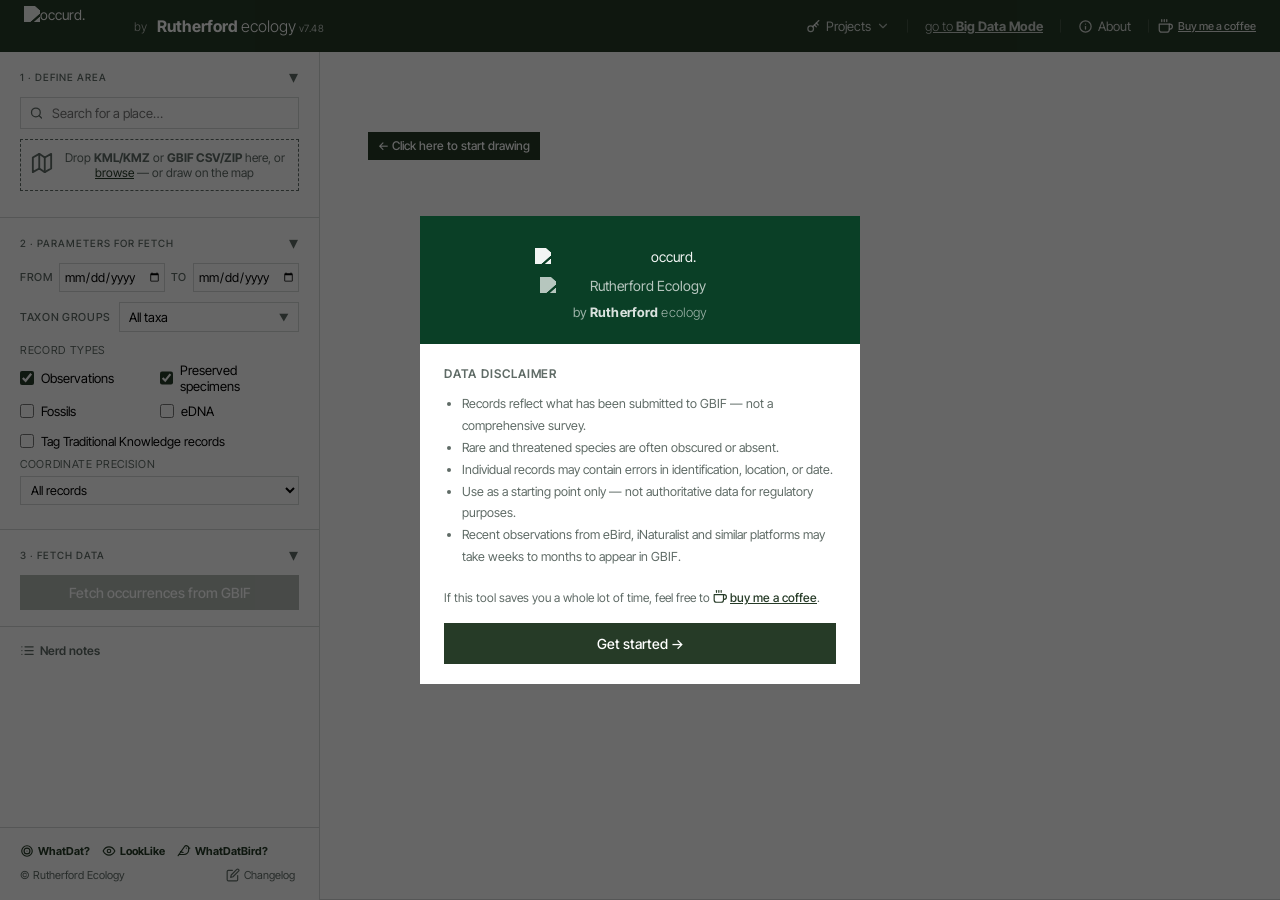
==== index.html @ 2fff3b8d "Promote beta v7.48 to main: Big Data downloads citable by GBIF DOI (v7.48) Co-Authored-By: Claude Op" ====
﻿<!DOCTYPE html>
<html lang="en">
<head>
<meta charset="UTF-8">
<meta name="viewport" content="width=device-width, initial-scale=1.0, maximum-scale=1.0">
<title>occurd. · Rutherford Ecology</title>
<meta name="description" content="Draw a polygon, fetch biodiversity occurrence records from GBIF, filter by taxon group, and export as CSV, GeoJSON or KML. Free, no login required.">
<meta property="og:title" content="occurd. · Rutherford Ecology">
<meta property="og:description" content="Draw a polygon, fetch biodiversity occurrence records from GBIF, filter by taxon group, and export as CSV, GeoJSON or KML. Free, no login required.">
<meta property="og:type" content="website">
<meta property="og:url" content="https://rutherfordecology.github.io/Occurd/">
<meta property="og:image" content="https://rutherfordecology.github.io/Occurd/medialogo.jpg">
<meta name="twitter:card" content="summary_large_image">
<meta name="twitter:title" content="occurd. · Rutherford Ecology">
<meta name="twitter:description" content="Draw a polygon, fetch biodiversity occurrence records from GBIF, filter by taxon group, and export as CSV, GeoJSON or KML. Free, no login required.">
<meta name="twitter:image" content="https://rutherfordecology.github.io/Occurd/medialogo.jpg">
<link rel="icon" href="favicon.svg" type="image/svg+xml">
<link rel="preconnect" href="https://fonts.googleapis.com">
<link rel="preconnect" href="https://fonts.gstatic.com" crossorigin>
<link rel="stylesheet" href="https://fonts.googleapis.com/css2?family=Inter+Tight:wght@300;400;500;600;700&display=swap">
<!-- Google tag (gtag.js) -->
<script async src="https://www.googletagmanager.com/gtag/js?id=G-R44YC1W3XD"></script>
<script>
  window.dataLayer = window.dataLayer || [];
  function gtag(){dataLayer.push(arguments);}
  gtag('js', new Date());
  gtag('config', 'G-R44YC1W3XD');
</script>
<link rel="stylesheet" href="https://unpkg.com/leaflet@1.9.4/dist/leaflet.css">
<link rel="stylesheet" href="https://unpkg.com/leaflet.markercluster@1.5.3/dist/MarkerCluster.css">
<link rel="stylesheet" href="https://unpkg.com/leaflet.markercluster@1.5.3/dist/MarkerCluster.Default.css">
<link rel="stylesheet" href="https://cdnjs.cloudflare.com/ajax/libs/leaflet.draw/1.0.4/leaflet.draw.css">
<link rel="stylesheet" href="style.css?v=7.47">
<script src="icons.js"></script>
<script src="env-weeds.js"></script>
</head>
<body>
<!-- Mobile warning -->
<div class="mobile-banner" id="mobileBanner">
  <h2>Best on a larger screen</h2>
  <p>occurd. uses a polygon drawing tool and interactive map that need a tablet or desktop to work properly.</p>
  <button class="mobile-banner-btn" onclick="document.getElementById('mobileBanner').style.display='none'">Continue anyway</button>
</div>


<header>
  <div class="header-brand">
    <div style="overflow:hidden;width:100px;height:44px;flex-shrink:0;margin-top:4px;">
      <img src="occurd-logo.png" alt="occurd." style="height:44px;width:auto;filter:brightness(0) invert(1);opacity:0.95;">
    </div>
    <span id="bigdataHeaderLabel" style="display:none;font-size:13px;font-weight:400;color:rgba(255,255,255,0.9);letter-spacing:0.01em;font-family:inherit;"><strong>Big Data Mode</strong></span>
    <span style="font-size:12px;font-weight:300;color:rgba(255,255,255,0.75);">by</span>
    <h1><a href="https://sites.google.com/view/rutherford-ecology/home" target="_blank"><strong>Rutherford</strong> <em>ecology</em></a> <span style="font-size:10px;font-weight:400;color:rgba(255,255,255,0.7);letter-spacing:0.04em;">v7.48</span></h1>
  </div>
  <span class="occ-loading-msg" id="occLoadingMsg" style="display:none"></span>
  <div class="header-right" style="display:flex;align-items:center;gap:8px;">
    <!-- Projects dropdown -->
    <div id="projectsDropWrap" style="position:relative;">
      <button id="projectsDropBtn" class="about-btn" title="Project-specific layers" style="display:inline-flex;align-items:center;gap:5px;"><span data-icon="key" data-icon-size="15"></span>Projects<span data-icon="chevron-down" data-icon-size="14" style="opacity:0.8;"></span></button>
      <div id="projectsMenu" style="
        display:none;position:absolute;right:0;top:calc(100% + 6px);
        background:#fff;border:1px solid var(--border);border-radius:var(--radius);
        z-index:99999;min-width:220px;overflow:hidden;">
      </div>
    </div>
    <span style="opacity:0.3">|</span>
    <a id="bigdataNavLink" href="./?bigdata" target="_blank" class="about-btn" style="color:rgba(255,255,255,0.75);" title="Fetch large datasets with no 10,000 record cap — requires a free GBIF account">go to <strong>Big Data Mode</strong></a>
    <span style="opacity:0.3">|</span>
    <button class="about-btn" id="aboutBtn" style="display:inline-flex;align-items:center;gap:5px;"><span data-icon="info" data-icon-size="15"></span>About</button>
    <span style="opacity:0.3">|</span>
    <a href="https://buymeacoffee.com/rutherfordecology" target="_blank" style="color:rgba(255,255,255,0.85);font-weight:500;display:inline-flex;align-items:center;gap:5px;"><span data-icon="coffee" data-icon-size="15"></span>Buy me a coffee</a>
  </div>
</header>

<div class="layout">
  <div class="sidebar">

    <div class="sidebar-section">
      <div class="section-label collapsible" data-section="s1">1 · Define area <span class="section-chevron">▾</span></div>
      <div class="section-body" id="s1">
        <div style="position:relative;margin-bottom:10px;">
          <span data-icon="search" data-icon-size="15" style="position:absolute;left:9px;top:50%;transform:translateY(-50%);color:var(--text3);pointer-events:none;z-index:1;"></span>
          <input type="text" id="mapSearch" placeholder="Search for a place…" autocomplete="off"
            style="width:100%;box-sizing:border-box;padding:7px 10px 7px 31px;font-size:13px;border:1px solid var(--border);border-radius:var(--radius);font-family:var(--font-sans);background:var(--surface);color:var(--text);outline:none;"
            onfocus="this.style.borderColor='var(--green)'" onblur="this.style.borderColor='var(--border)'">
          <div id="mapSearchResults" style="display:none;position:absolute;top:100%;left:0;right:0;background:var(--surface);border:1px solid var(--border);border-radius:var(--radius);box-shadow:0 4px 12px rgba(0,0,0,0.1);z-index:2000;max-height:200px;overflow-y:auto;margin-top:2px;"></div>
        </div>
        <div id="kmzBadge" style="display:none;margin-bottom:5px;padding:5px 8px;background:var(--green-light);border:1px solid var(--green);border-radius:var(--radius);font-size:11px;align-items:center;justify-content:space-between;gap:6px;">
          <span id="kmzBadgeText" onclick="reenterBrowseMode();renderBrowseList('');updateBrowseSelCount();" style="color:var(--text2);cursor:pointer;text-decoration:underline dotted;text-underline-offset:2px;" title="Click to re-open KMZ selection"><span data-icon="map" data-icon-size="13" style="vertical-align:-2px;margin-right:3px;"></span><span id="kmzBadgeInner"></span></span>
          <button id="kmzBadgeClearBtn" style="background:none;border:none;cursor:pointer;font-size:13px;color:var(--text3);padding:0 2px;line-height:1;flex-shrink:0;display:inline-flex;align-items:center;" title="Clear KMZ from memory"><span data-icon="x" data-icon-size="12"></span></button>
        </div>
        <div class="drop-zone" id="dropZone" style="padding:10px;">
          <input type="file" id="fileInput" accept=".kml,.kmz,.csv,.zip" multiple>
          <div style="display:flex;align-items:center;gap:8px;justify-content:center;">
            <span style="font-size:18px;color:var(--text3);"><span data-icon="map" data-icon-size="22"></span></span>
            <span id="dropZoneLabel" style="font-size:12px;color:var(--text2);">Drop <strong>KML/KMZ</strong> or <strong>GBIF CSV/ZIP</strong> here, or <span style="color:var(--green);text-decoration:underline;cursor:pointer;">browse</span> — or draw on the map</span>
          </div>
          <div id="dropZoneProgress" style="display:none;align-items:center;justify-content:center;gap:6px;font-size:11.5px;color:var(--green-dark);font-weight:600;margin-top:6px;">
            <span style="width:10px;height:10px;border:2px solid var(--green-light);border-top-color:var(--green-dark);border-radius:50%;display:inline-block;animation:dzSpin 0.7s linear infinite;"></span>
            <span id="dropZoneProgressText"></span>
          </div>
        </div>
        <div class="poly-list" id="polyList">
          <div class="poly-empty" id="polyEmpty" style="display:none;"></div>
        </div>
        <button class="clear-link" id="clearAllBtn">&#x2715; Clear all</button>
        <!-- KML multi-polygon browse panel -->
        <div class="browse-panel" id="browsePanel">
          <div class="browse-header" id="browseHeader"></div>
          <input type="text" class="browse-search" id="browseSearch" placeholder="Search polygons…">
          <div id="browseAutoSelectRow" style="display:none;margin-bottom:0.4rem;">
            <button class="browse-sel-all" id="browseAutoSelectBtn" style="color:var(--blue);font-weight:600;">&#8859; Re-select from drawn polygon</button>
          </div>
          <div style="display:flex;align-items:center;justify-content:space-between;margin-bottom:4px;">
            <span style="font-size:11px;color:var(--text3);" id="browseSelCount">0 selected</span>
            <button class="browse-sel-all" id="browseSelAllBtn">Select all visible</button>
          </div>
          <div class="browse-list" id="browseList"></div>
          <div id="browseIntersectRow" style="display:none;margin-bottom:0.5rem;">
            <label style="display:flex;align-items:center;gap:7px;font-size:12px;cursor:pointer;color:var(--text2);">
              <input type="checkbox" id="browseIntersectCb" style="accent-color:var(--green);flex-shrink:0;">
              Clip to drawn polygon(s) — only fetch within overlap
            </label>
          </div>
          <div class="browse-actions">
            <button class="browse-add-btn" id="browseAddBtn" disabled>Add selected</button>
            <button class="browse-cancel-btn" id="browseCancelBtn">Cancel</button>
          </div>
        </div>
      </div>
    </div>

    <div class="sidebar-section">
      <div class="section-label collapsible" data-section="s2">2 · Parameters for fetch <span class="section-chevron">▾</span></div>
      <div class="section-body" id="s2">
      <div class="field field-inline date-pair">
        <label for="dateFrom">From</label><input type="date" id="dateFrom">
        <label for="dateTo">To</label><input type="date" id="dateTo">
      </div>
      <div class="field field-inline">
        <label>Taxon groups</label>
        <div class="taxon-dropdown" id="taxonDropdown">
          <div class="taxon-dropdown-trigger" id="taxonTrigger">
            <span id="taxonTriggerLabel">All taxa</span>
            <span class="taxon-arrow">&#9660;</span>
          </div>
          <div class="taxon-dropdown-menu" id="taxonMenu" style="display:none">
            <label class="taxon-item taxon-all" id="taxonAllLabel">
              <input type="checkbox" id="taxonAll"> All taxa
            </label>
            <div class="taxon-group-label taxon-group-toggle" data-group="vertebrates" title="Click to toggle all vertebrates">Vertebrates</div>
            <label class="taxon-item"><input type="checkbox" value="212" class="taxon-cb" data-group="vertebrates"> Aves (birds)</label>
            <label class="taxon-item"><input type="checkbox" value="359" class="taxon-cb" data-group="vertebrates"> Mammalia</label>
            <label class="taxon-item"><input type="checkbox" value="reptilia" class="taxon-cb" data-group="vertebrates"> Reptilia</label>
            <label class="taxon-item"><input type="checkbox" value="131" class="taxon-cb" data-group="vertebrates"> Amphibia</label>
            <label class="taxon-item"><input type="checkbox" value="fish" class="taxon-cb" data-group="vertebrates"> Fish</label>
            <div class="taxon-group-label taxon-group-toggle" data-group="invertebrates" title="Click to toggle all invertebrates">Invertebrates</div>
            <label class="taxon-item"><input type="checkbox" value="216" class="taxon-cb" data-group="invertebrates"> Insecta</label>
            <label class="taxon-item"><input type="checkbox" value="367" class="taxon-cb" data-group="invertebrates"> Arachnida</label>
            <label class="taxon-item"><input type="checkbox" value="crustacea" class="taxon-cb" data-group="invertebrates"> Crustacea</label>
            <label class="taxon-item"><input type="checkbox" value="52" class="taxon-cb" data-group="invertebrates"> Mollusca</label>
            <label class="taxon-item taxon-sub"><input type="checkbox" value="nudibranchia" class="taxon-cb" data-group="invertebrates"> Nudibranchia (sea slugs)</label>
            <label class="taxon-item"><input type="checkbox" value="50" class="taxon-cb" data-group="invertebrates"> Echinodermata</label>
            <label class="taxon-item"><input type="checkbox" value="43" class="taxon-cb" data-group="invertebrates"> Cnidaria</label>
            <label class="taxon-item"><input type="checkbox" value="42" class="taxon-cb" data-group="invertebrates"> Annelida</label>
            <label class="taxon-item"><input type="checkbox" value="1" class="taxon-cb" data-group="invertebrates"> Other Animalia</label>
            <div class="taxon-group-label taxon-group-toggle" data-group="plants" title="Click to toggle all plants">Plants</div>
            <label class="taxon-item"><input type="checkbox" value="angiosperms" class="taxon-cb" data-group="plants"> Angiosperms</label>
            <label class="taxon-item"><input type="checkbox" value="194" class="taxon-cb" data-group="plants"> Gymnosperms</label>
            <label class="taxon-item"><input type="checkbox" value="7228684" class="taxon-cb" data-group="plants"> Ferns &amp; allies</label>
            <label class="taxon-item"><input type="checkbox" value="bryophytes" class="taxon-cb" data-group="plants"> Bryophytes</label>
            <label class="taxon-item" id="envWeedsItem" style="display:none" title="The 386 environmental weeds of New Zealand (DOC, McAlpine &amp; Howell 2024). Offered while the map is over New Zealand"><input type="checkbox" value="envweeds" class="taxon-cb" data-group="envweeds"> Environmental weeds</label>
            <div class="taxon-group-label taxon-group-toggle" data-group="other" title="Click to toggle algae, fungi &amp; other">Other</div>
            <label class="taxon-item"><input type="checkbox" value="algae" class="taxon-cb" data-group="other"> Algae</label>
            <label class="taxon-item"><input type="checkbox" value="5" class="taxon-cb" data-group="other"> Fungi</label>
          </div>
        </div>
      </div>
      <div class="field sp-wrap" id="spField" style="display:none;">
        <label style="display:flex;align-items:center;justify-content:space-between;">
          <span>Single taxa search</span>
          <button class="taxo-browse-link" id="taxoBrowseBtn" title="Browse the full GBIF taxonomy tree and select any rank">
            <svg width="11" height="11" viewBox="0 0 12 12" fill="none"><circle cx="6" cy="1.5" r="1.5" fill="currentColor"/><circle cx="2" cy="9.5" r="1.5" fill="currentColor"/><circle cx="10" cy="9.5" r="1.5" fill="currentColor"/><line x1="6" y1="3" x2="6" y2="6.5" stroke="currentColor" stroke-width="1.2"/><line x1="6" y1="6.5" x2="2" y2="8" stroke="currentColor" stroke-width="1.2"/><line x1="6" y1="6.5" x2="10" y2="8" stroke="currentColor" stroke-width="1.2"/></svg>
            Tree of life
          </button>
        </label>
        <div style="position:relative;">
          <input class="sp-input" id="spInput" type="text" placeholder="e.g. kea, kererū, Nothofagus…" autocomplete="off" spellcheck="false">
          <button class="sp-clear" id="spClear" title="Clear">&#215;</button>
        </div>
      </div>
      <div style="margin-top:0.5rem;margin-bottom:0.5rem;">
        <div style="font-size:11px;color:var(--text3);text-transform:uppercase;letter-spacing:0.06em;margin-bottom:0.3rem;">Record types</div>
        <div style="display:grid;grid-template-columns:1fr 1fr;gap:2px 0;">
          <label class="check-row"><input type="checkbox" id="inclObservations" checked><span>Observations</span></label>
          <label class="check-row"><input type="checkbox" id="inclPreserved" checked><span>Preserved specimens</span></label>
          <label class="check-row"><input type="checkbox" id="inclFossils"><span>Fossils</span></label>
          <label class="check-row"><input type="checkbox" id="inclEdna"><span>eDNA</span></label>
        </div>
      </div>
      <div style="margin-bottom:0.5rem;">
        <label class="check-row" style="font-size:12.5px;" title="Cross-reference results against GBIF datasets carrying Local Contexts Traditional Knowledge / Biocultural labels. Off by default — only fires an extra GBIF query when your search area is near a known TK dataset.">
          <input type="checkbox" id="tkDetect"><span>Tag Traditional Knowledge records</span>
        </label>
      </div>
      <div style="margin-top:0.5rem;margin-bottom:0.5rem;">
        <label style="font-size:11px;color:var(--text3);text-transform:uppercase;letter-spacing:0.06em;display:block;margin-bottom:0.3rem;">Coordinate precision</label>
        <select id="precisionFilter" style="width:100%;font-size:12.5px;padding:5px 6px;border:1px solid var(--border);border-radius:var(--radius);font-family:inherit;background:var(--surface);color:inherit;">
          <option value="all">All records</option>
          <option value="exclude">Exclude low-precision (&gt;1.5 km)</option>
          <option value="only">Only low-precision (&gt;1.5 km)</option>
        </select>
      </div>
      </div><!-- /s2 -->

    </div>

    <div class="sidebar-section">
      <div class="section-label collapsible" data-section="s3">3 · Fetch data <span class="section-chevron">▾</span></div>
      <div class="section-body" id="s3">
        <!-- Shown only in Big Data mode (?bigdata param) -->
        <div id="bigdataCreds" style="display:none;margin-bottom:10px;padding:2px 0 2px 10px;background:none;border-left:3px solid var(--slate);">
          <p style="font-size:0.72rem;font-weight:800;color:#5F6B66;letter-spacing:0.06em;text-transform:uppercase;margin:0 0 8px;">GBIF credentials</p>
          <input id="gbifCredsUser" type="text" autocomplete="username" placeholder="GBIF username"
            style="width:100%;padding:7px 10px;border:1px solid var(--border2);border-radius:0;font-size:0.82rem;font-family:inherit;outline:none;margin-bottom:6px;box-sizing:border-box;">
          <input id="gbifCredsPass" type="password" autocomplete="current-password" placeholder="GBIF password"
            style="width:100%;padding:7px 10px;border:1px solid var(--border2);border-radius:0;font-size:0.82rem;font-family:inherit;outline:none;margin-bottom:8px;box-sizing:border-box;">
          <div style="display:flex;align-items:center;gap:8px;margin-bottom:6px;">
            <label style="display:flex;align-items:center;gap:6px;font-size:0.75rem;color:#5F6B66;cursor:pointer;flex:1;">
              <input type="checkbox" id="gbifRemember"> Remember me on this device
            </label>
            <button id="gbifCheckBtn" type="button" onclick="_checkGbifCreds()" style="padding:4px 10px;font-size:0.72rem;font-family:inherit;background:#fff;border:1px solid var(--slate);border-radius:0;cursor:pointer;color:var(--slate);white-space:nowrap;">Check credentials</button>
            <span id="gbifCheckStatus" style="font-size:0.78rem;display:none;"></span>
          </div>
          <p style="font-size:0.72rem;color:#5F6B66;margin:0 0 4px;line-height:1.45;">Stored in your browser only — never sent anywhere except GBIF. <a href="https://www.gbif.org/en/user/profile" target="_blank" style="color:var(--green-dark);">Create free account ↗</a></p>
          <p style="font-size:0.72rem;color:#5F6B66;margin:0;line-height:1.45;">GBIF will email you when your download is ready. Download the zip and drop it into the upload zone above.</p>
        </div>
        <button class="run-btn" id="runBtn" disabled>Fetch occurrences from GBIF</button>
        <div class="status-bar" id="statusBar"></div>
        <div class="progress-wrap" id="progressWrap">
          <div class="progress-track" id="progressTrack"></div>
          <div class="progress-label" id="progressLabel"></div>
        </div>
        <div class="metrics" id="metricsGrid" style="display:none">
          <div class="metric"><div class="metric-label">Records</div><div class="metric-value" id="mRecords">-</div></div>
          <div class="metric"><div class="metric-label">Species</div><div class="metric-value" id="mSpecies">-</div></div>
          <div class="metric"><div class="metric-label">Shown</div><div class="metric-value" id="mShown">-</div></div>
        </div>
      </div><!-- /s3 -->
    </div>

    <div class="sidebar-section" id="outputSection" style="display:none">
      <div class="section-label collapsible" data-section="s4">4 · Output <span class="section-chevron">▾</span></div>
      <div class="section-body" id="s4">

        <!-- Data quality summary -->
        <div class="quality-box" id="qualityBox">
          <span data-icon="warning" data-icon-size="13" style="vertical-align:-2px;margin-right:3px"></span>precision &gt;1.5 km = <span class="quality-val" id="qHighUncert">-</span>
          <div style="font-size:11px;opacity:0.75;margin-top:2px;">low-precision GBIF records shown with a red ring; obscured iNat records with an orange ring</div>
        </div>

        <!-- GBIF citation: a download DOI (Big Data), or a note that a live search has none -->
        <div id="gbifCiteBox" style="margin-top:0.6rem;font-size:12px;line-height:1.45;padding:6px 0 6px 10px;border-left:3px solid var(--slate);"></div>

<div class="tool-row" style="margin-top:0.6rem;">
          <button class="tool-btn active" id="btnPoints" onclick="setViewMode('points')">Points</button>
          <button class="tool-btn" id="btnHeat" onclick="setViewMode('heat')">Heatmap</button>
        </div>
        <div style="margin-top:0.4rem;">
          <label style="display:flex;align-items:center;gap:6px;font-size:12px;cursor:pointer;color:var(--text2);">
            <input type="checkbox" id="clusterToggle" checked style="accent-color:var(--green);flex-shrink:0;" onchange="toggleClustering(this.checked)">
            Cluster points
          </label>
        </div>
        <div style="font-size:10px;font-weight:600;text-transform:uppercase;letter-spacing:0.07em;color:var(--text3);margin:0.5rem 0 3px;">Downloads</div>
        <div class="export-row">
          <button class="dl-btn" id="dlCsvBtn">&#8595; Occurrences CSV</button>
          <button class="dl-btn" id="dlChecklistBtn">&#8595; Species CSV</button>
          <button class="dl-btn" id="dlGeoBtn">&#8595; GeoJSON</button>
          <button class="dl-btn" id="dlKmlBtn">&#8595; KML</button>
        </div>
        <p class="note mobile-csv-note" style="display:none;margin-top:0.5rem;">CSVs on mobile show name &amp; count only. Open on desktop for full columns.</p>
        <div style="margin-top:0.6rem;">
          <button id="shareBtn" onclick="copyShareUrl()"
            style="background:none;border:1px solid var(--green);border-radius:6px;cursor:pointer;
                   font-size:11px;font-weight:600;font-family:var(--font-sans);padding:4px 10px;
                   color:var(--green);transition:all 0.15s;width:100%;"
            onmouseover="this.style.background='var(--green-light)'"
            onmouseout="this.style.background='none'"
            title="Copy a link that recreates this polygon and filters — recipient clicks Fetch to reproduce the results">
            <span data-icon="link" data-icon-size="14" style="vertical-align:-2px;margin-right:4px"></span>Copy this search
          </button>
        </div>
      </div><!-- /s4 -->
    </div>

    <div class="filter-section" id="filterSection">
      <div style="display:flex;align-items:center;justify-content:space-between;margin-bottom:0.4rem;">
        <div class="section-label" style="margin-bottom:0;">Filter by taxon group</div>
        <button id="selectAllChipsBtn" style="background:none;border:none;cursor:pointer;font-size:11px;color:var(--green);font-family:var(--font-sans);padding:2px 4px;border-radius:var(--radius-sm);font-weight:500;" onmouseover="this.style.textDecoration='underline'" onmouseout="this.style.textDecoration='none'">Deselect all</button>
      </div>
      <div class="filter-chips" id="filterChips"></div>
    </div>

    <div class="sidebar-section" id="nerdToolsSection" style="display:none;">
      <div class="section-label collapsible" data-section="sNerd" style="margin-bottom:0;"><span style="display:inline-flex;align-items:center;gap:5px;"><span data-icon="flask" data-icon-size="14"></span>Tech tools</span> <span class="section-chevron">▾</span></div>
      <div class="section-body" id="sNerd">
        <div style="margin-bottom:0.5rem;">
          <div style="font-size:10px;font-weight:600;text-transform:uppercase;letter-spacing:0.07em;color:var(--text3);margin-bottom:4px;">Timeline view</div>
          <button class="tool-btn" id="btnTimeline" onclick="setViewMode('timeline')" style="width:100%;justify-content:center;">Timeline</button>
        </div>
        <div>
          <div style="font-size:10px;font-weight:600;text-transform:uppercase;letter-spacing:0.07em;color:var(--text3);margin-bottom:4px;">Timeline options</div>
          <div style="display:flex;gap:6px;flex-wrap:wrap;">
            <button id="btnTlRainbowSb" onclick="toggleTlRainbow()"
              title="Colour points by year gradient"
              style="background:none;border:1px solid var(--border);border-radius:12px;cursor:pointer;
                     font-size:11px;font-weight:600;font-family:var(--font-sans);padding:3px 10px;
                     color:var(--text3);transition:all 0.15s;">
              Colour by year
            </button>
            <button id="btnTlEffortSb" onclick="toggleTlEffort()"
              title="Normalise bars by total observer effort (all taxa, same area &amp; years) — shows % of all records rather than raw counts"
              style="background:none;border:1px solid var(--border);border-radius:12px;cursor:pointer;
                     font-size:11px;font-weight:600;font-family:var(--font-sans);padding:3px 10px;
                     color:var(--text3);transition:all 0.15s;">
              Normalise by effort
            </button>
          </div>
          <p class="note" style="margin-top:6px;">Effort normalisation fetches total GBIF records in your polygon per year (same class as your species, e.g. Aves for birds) and divides your species' counts — so the chart shows % of all records, not raw counts. Requires yearly view.</p>
        </div>
      </div>
    </div>

    <div class="sidebar-section" id="nerdsSection" style="border-bottom:none;">
      <button id="nerdsBtn" style="background:none;border:none;cursor:pointer;font-size:12px;font-weight:600;color:var(--text3);font-family:var(--font-sans);padding:0;display:flex;align-items:center;gap:5px;" onmouseover="this.style.color='var(--green)'" onmouseout="this.style.color='var(--text3)'">
        <span data-icon="list" data-icon-size="15"></span> Nerd notes
      </button>
    </div>

    <div class="sidebar-footer">
      <div style="margin:0 0 0.5rem;display:flex;flex-wrap:wrap;gap:6px 12px;font-size:11px;">
        <a href="whatdat/" target="_blank" style="color:var(--green);font-weight:700;text-decoration:none;display:inline-flex;align-items:center;gap:4px;"><span data-icon="target" data-icon-size="14"></span>WhatDat?</a>
        <a href="looklike/" target="_blank" style="color:var(--green);font-weight:700;text-decoration:none;display:inline-flex;align-items:center;gap:4px;"><span data-icon="eye" data-icon-size="14"></span>LookLike</a>
        <a href="https://rutherfordecology.github.io/WhatDatBird/" target="_blank" style="color:var(--green);font-weight:700;text-decoration:none;display:inline-flex;align-items:center;gap:4px;"><span data-icon="bird" data-icon-size="14"></span>WhatDatBird?</a>
      </div>
      <div style="display:flex;align-items:center;justify-content:space-between;margin-top:0.4rem;">
        <span class="note">© Rutherford Ecology</span>
        <div style="display:flex;align-items:center;gap:4px;position:relative;">
          <button id="changelogBtn" style="background:none;border:none;cursor:pointer;font-size:11px;color:var(--text3);font-family:var(--font-sans);padding:2px 4px;border-radius:var(--radius-sm);display:inline-flex;align-items:center;gap:4px;" onmouseover="this.style.color='var(--green)'" onmouseout="this.style.color='var(--text3)'"><span data-icon="edit" data-icon-size="14"></span>Changelog</button>
        </div>
      </div>
    </div>
  </div>

  <div id="map-wrap">
    <div id="map"></div>
    <!-- Timeline panel -->
    <div id="timelinePanel">
      <button id="tlCloseBtn" onclick="setViewMode('points')" title="Close timeline"
        style="position:absolute;top:6px;right:10px;z-index:5;background:none;border:none;cursor:pointer;
               font-size:13px;color:var(--text3);font-family:var(--font-sans);padding:2px 6px;border-radius:var(--radius-sm);"
        onmouseover="this.style.color='var(--green)'" onmouseout="this.style.color='var(--text3)'">&#x2715; Close</button>
      <div id="timelineChartWrap" style="position:relative;">
        <svg id="timelineChart" width="100%" height="170"></svg>
        <!-- Sliders overlaid on chart — position set by JS after each render -->
        <div id="tlSliderOverlay" style="position:absolute;height:20px;pointer-events:none;">
          <div id="tlTrackBg"   class="tl-track-bg"></div>
          <div id="tlTrackFill" class="tl-track-fill"></div>
          <input type="range" id="tlSliderMin" class="tl-slider tl-slider-min">
          <input type="range" id="tlSliderMax" class="tl-slider tl-slider-max">
        </div>
      </div>
      <div style="display:none">
      </div>
    </div>
    <!-- Draw hint — visible until user starts drawing, then hidden permanently -->
    <div id="drawHint" style="
      position:absolute; top:80px; left:48px; z-index:1000;
      display:flex; align-items:center; gap:6px; animation: hintFade 0.4s ease; cursor:pointer;"
      onclick="document.querySelector('.leaflet-draw-draw-polygon').click(); hideDrawHint();">
      <div style="
        background:var(--green-dark); color:#fff; font-size:12px; font-weight:500;
        padding:6px 10px; border-radius:0; white-space:nowrap;
        line-height:1.3;">
        ← Click here to start drawing
      </div>
    </div>
    <script>
      // Position draw hint against the actual draw button, not a fixed offset.
      // Runs after all Leaflet controls are added so the DOM is settled.
      window._positionDrawHint = function() {
        const hint = document.getElementById('drawHint');
        if (!hint || hint.style.display === 'none') return;
        const btn  = document.querySelector('.leaflet-draw-draw-polygon');
        const wrap = document.getElementById('map-wrap');
        if (!btn || !wrap) return;
        const wr = wrap.getBoundingClientRect();
        const br = btn.getBoundingClientRect();
        hint.style.top  = Math.round(br.top  - wr.top  + (br.height - 32) / 2) + 'px';
        hint.style.left = Math.round(br.right - wr.left + 8) + 'px';
      };
    </script>
    <div id="drawActionBar">
      <button id="finishDrawBtn">&#x2713; Finish</button>
      <button id="undoPointBtn">&#x21A9; Undo point</button>
      <button id="cancelDrawBtn">&#x2715; Cancel</button>
    </div>

    <div class="checklist-panel" id="checklistPanel">
      <button id="clToggleHandle" onclick="toggleChecklist()" title="Toggle species list" style="display:none;">&#x203A;</button>
      <div class="cl-header">
        <span class="cl-title">Species checklist</span>
        <div style="display:flex;align-items:center;gap:6px;">
          <button class="cl-nztcs-btn" id="clNztcsBtn" title="Click to activate NZTCS conservation status" style="display:none;">NZTCS</button>
          <button class="cl-nztcs-btn" id="clIucnBtn" title="Click to activate IUCN Red List status" style="display:none;">IUCN</button>
          <button class="cl-nztcs-btn" id="clTkBtn" title="Filter to records with Traditional Knowledge or Biocultural labels" style="display:none;"><span data-icon="tag" data-icon-size="13" style="vertical-align:-2px;margin-right:3px"></span>TK/BC</button>
          <button class="cl-close-mobile" onclick="toggleChecklist()" title="Close checklist"><span data-icon="x" data-icon-size="13" style="vertical-align:-2px;margin-right:3px"></span>Close</button>
        </div>
      </div>
      <div class="cl-selected-info" id="clSelectedInfo">
        Highlighting: <span id="clSelectedName"></span>
        <span class="cl-clear-sel" id="clClearSel">clear</span>
      </div>
      <div class="cl-search">
        <input type="text" id="clSearchInput" placeholder="Search species...">
      </div>
      <div class="cl-col-header" id="clColHeader">
        <span class="cl-col-species-label">Species</span>
        <span class="cl-looklike-wrap" id="clLooklikeWrap" style="display:none;">
          <button class="cl-looklike-btn" id="clWhatdatBtn" onclick="openInWhatDat()" title="Quiz these species in WhatDat?" style="display:inline-flex;align-items:center;gap:3px;"><span data-icon="target" data-icon-size="12"></span>Quiz</button><button class="cl-looklike-btn" id="clLooklikeBtn" onclick="openInLooklike()" title="Open selected species in LookLike" style="display:inline-flex;align-items:center;gap:3px;"><span data-icon="camera" data-icon-size="12"></span>Photos</button><input type="checkbox" id="clSelAllVisible" title="Select/deselect all visible species" style="accent-color:var(--green);cursor:pointer;">
        </span>
        <span class="cl-count-header">#</span>
      </div>
      <div class="cl-colour-toggle-row" id="colourBySpeciesRow" style="display:none;">
        <label style="display:flex;align-items:center;gap:6px;font-size:11.5px;cursor:pointer;color:var(--text2);padding:5px 10px;border-bottom:1px solid var(--border);">
          <input type="checkbox" id="colourBySpeciesToggle" style="accent-color:var(--green);flex-shrink:0;" onchange="toggleColourBySpecies(this.checked)">
          Colour by species on map
        </label>
      </div>
      <div class="cl-colour-toggle-row" id="colourByPestRow" style="display:none;">
        <label style="display:flex;align-items:center;gap:6px;font-size:11.5px;cursor:pointer;color:var(--text2);padding:5px 10px;border-bottom:1px solid var(--border);" title="Colour environmental weeds by national status, as given in DOC's List of environmental weeds in New Zealand 2024">
          <input type="checkbox" id="colourByPestToggle" style="accent-color:var(--green);flex-shrink:0;" onchange="toggleColourByPest(this.checked)">
          Colour by pest status on map
        </label>
        <div id="pestKey" style="display:none;padding:5px 10px 6px;border-bottom:1px solid var(--border);font-size:11px;color:var(--text2);line-height:1.7;"></div>
      </div>
      <div class="cl-nztcs-filters" id="clNztcsFilters" style="display:none;">
        <span class="filter-row-label">NZTCS</span>
        <button class="nztcs-fc active" data-f="all">All</button>
        <!-- dynamic per-status chips rendered by updateNztcsChipCounts -->
      </div>
      <div class="cl-iucn-filters" id="clIucnFilters" style="display:none;">
        <span class="filter-row-label">IUCN Red List</span>
        <button class="iucn-fc active" data-f="all">All</button>
        <button class="iucn-fc" data-f="EX">EX</button>
        <button class="iucn-fc" data-f="EW">EW</button>
        <button class="iucn-fc" data-f="CR">CR</button>
        <button class="iucn-fc" data-f="EN">EN</button>
        <button class="iucn-fc" data-f="VU">VU</button>
        <button class="iucn-fc" data-f="NT">NT</button>
        <button class="iucn-fc" data-f="LC">LC</button>
        <button class="iucn-fc" data-f="DD">DD</button>
      </div>
<div class="cl-scroll" id="clScroll"></div>
      <div class="cl-footer" id="clFooter" style="display:none;">* NZTCS status based on partial name match — may not be correct. Verify against the <a href="https://www.doc.govt.nz/nature/conservation-status/" target="_blank" style="color:inherit;text-decoration:underline;">NZ Threat Classification System</a>.</div>
    </div>

    <div class="legend" id="legend">
      <div class="legend-title">Taxon group</div>
      <div id="legendItems"></div>
    </div>
  </div>
</div>

<!-- Complexity modal -->
<div class="modal-overlay" id="complexModal">
  <div class="modal">
    <h2>Complex polygon detected</h2>
    <p>This polygon has <strong id="vertexCount"></strong> vertices. GBIF's API can struggle with highly complex geometries.<br><br>Use "Simplify &amp; add" to automatically reduce it to a manageable size, or proceed with the original and see if the query works.</p>
    <div class="modal-btns">
      <button class="modal-btn" id="modalCancel">Cancel</button>
      <button class="modal-btn" id="modalSimplify">Simplify &amp; add</button>
      <button class="modal-btn primary" id="modalProceed">Proceed anyway</button>
    </div>
  </div>
</div>

<!-- Share modal -->
<div class="modal-overlay" id="shareModal">
  <div class="modal" style="max-width:480px;width:92%;padding:1.5rem;">
    <h2 style="margin:0 0 0.75rem;font-size:16px;display:flex;align-items:center;gap:6px;"><span data-icon="link" data-icon-size="17"></span>Share this search</h2>
    <p style="font-size:12px;color:var(--text2);margin:0 0 0.75rem;">Anyone with this link can reproduce your polygon, filters and date range — they just click Fetch to load results.</p>
    <div style="display:flex;gap:6px;align-items:stretch;">
      <input id="shareUrlInput" type="text" readonly
        style="flex:1;font-size:11px;padding:6px 8px;border:1px solid var(--border);border-radius:6px;
               background:var(--bg2,#f5f5f3);color:var(--text);font-family:var(--font-sans);min-width:0;">
      <button onclick="copyShareUrlFromModal()"
        style="background:var(--green);color:#fff;border:none;border-radius:0;padding:6px 14px;
               cursor:pointer;font-size:12px;font-weight:600;font-family:var(--font-sans);white-space:nowrap;"
        id="shareModalCopyBtn">Copy</button>
    </div>
    <div id="shareModalCsvRow" style="display:none;margin-top:0.75rem;padding-top:0.75rem;border-top:1px solid var(--border);">
      <p style="font-size:12px;color:var(--text2);margin:0 0 0.5rem;">Download the current results as a CSV file.</p>
      <button onclick="downloadCurrentCsv()" style="background:var(--green);color:#fff;border:none;border-radius:0;padding:6px 14px;cursor:pointer;font-size:12px;font-weight:600;font-family:var(--font-sans);">&#8595; Download CSV</button>
    </div>
    <div style="text-align:right;margin-top:1rem;">
      <button onclick="document.getElementById('shareModal').classList.remove('open')"
        style="background:none;border:1px solid var(--border);border-radius:6px;cursor:pointer;
               font-size:12px;font-family:var(--font-sans);padding:4px 14px;color:var(--text2);">Close</button>
    </div>
  </div>
</div>

<!-- About modal -->
<div class="modal-overlay" id="aboutModal">
  <div class="modal about-modal" style="max-width:520px;max-height:85vh;overflow-y:auto;">
    <h2 style="margin:0 0 0.75rem;"><span style="display:inline-block;width:90px;height:28px;background:var(--green-dark);-webkit-mask-image:url(occurd-logo.png);-webkit-mask-repeat:no-repeat;-webkit-mask-position:left center;-webkit-mask-size:contain;mask-image:url(occurd-logo.png);mask-repeat:no-repeat;mask-position:left center;mask-size:contain;" role="img" aria-label="occurd."></span></h2>
    <p>A free, browser-based tool that lets ecologists, conservation planners, and environmental consultants find biodiversity records from <a href="https://www.gbif.org" target="_blank" style="color:var(--green);">GBIF</a> for any user-defined polygon — with no login, no software to install, and no account required.</p>

    <h3>How it works</h3>
    <ul>
      <li>Draw a polygon on the map or upload a KML/KMZ file</li>
      <li>Select taxon groups and date range</li>
      <li>The tool queries the live <a href="https://techdocs.gbif.org/en/openapi/v1/occurrence" target="_blank" style="color:var(--green);">GBIF occurrence search API</a> — no login or account required. For more information visit the <a href="https://www.gbif.org" target="_blank" style="color:var(--green);">GBIF portal</a></li>
      <li>Records are mapped and exported entirely in your browser</li>
    </ul>

    <h3>Who it&#39;s for</h3>
    <p>Ecologists, EIA consultants, conservation planners, citizen scientists, and anyone who needs a quick, clean spatial extract of GBIF data without navigating the main portal.</p>

    <h3>Data &amp; citation</h3>
    <p>All data is sourced from GBIF. Please cite GBIF when publishing results based on this tool.</p>
    <p style="margin-top:0.5rem;">For a report, fetch in <strong>Big Data Mode</strong>: a GBIF occurrence download gets a DOI, so the exact records used can be cited and found again. A live search has no DOI. When the download zip is loaded, occurd. shows its citation under Output and writes it into every export, in the form <em style="font-size:12px;color:var(--text3);">GBIF.org (30 October 2026) GBIF Occurrence Download https://doi.org/10.15468/dl.xxxxxx</em>. Records occurd. then leaves out (outside the polygons, or filtered) are still covered by that citation.</p>
    <p style="margin-top:0.5rem;">Suggested tool citation:<br>
    <em style="font-size:12px;color:var(--text3);">Rutherford Ecology (2026). occurd. https://rutherfordecology.github.io/occurd/</em></p>

    <h3>Licence &amp; source</h3>
    <p><span class="licence-badge">PolyForm Strict</span> Free to use for non-commercial purposes. Redistributing or modifying the code is not permitted, and written content is <a href="https://creativecommons.org/licenses/by-nc-nd/4.0/" target="_blank" style="color:var(--green);">CC BY-NC-ND 4.0</a>. For commercial use, contact Rutherford Ecology. View source on <a href="https://github.com/rutherfordecology/occurd" target="_blank" style="color:var(--green);">GitHub</a>.</p>
    <p style="margin-top:0.6rem;font-style:italic;">Find this useful? If you're using it for commercial work, supporting the developer is a legitimate business expense. And if you're just here because biodiversity data is genuinely interesting — that's worth a coffee too. <a href="https://buymeacoffee.com/rutherfordecology" target="_blank" style="color:#263b27;font-weight:500;"><span data-icon="coffee" data-icon-size="14" style="vertical-align:-2px;margin-right:3px"></span>Buy me a coffee</a></p>

    <h3>Built by</h3>
    <p><a href="https://sites.google.com/view/rutherford-ecology/home" target="_blank" style="color:var(--green);">Rutherford Ecology</a> &mdash; <a href="mailto:rutherfordecology@gmail.com" style="color:var(--green);">rutherfordecology@gmail.com</a></p>

    <h3>Powered by</h3>
    <p><a href="https://www.gbif.org" target="_blank" style="color:var(--green);">GBIF</a> &amp; <a href="https://www.openstreetmap.org" target="_blank" style="color:var(--green);">OpenStreetMap</a>. All occurrence data is sourced live from GBIF at query time.</p>
    <p style="font-size:12px;color:var(--text3);margin-top:0.6rem;">Visits are counted with Google Analytics, which sets a cookie. Nothing that identifies you, and none of your query data, is sent. A tracker blocker stops it without affecting the tool.</p>

    <h3>Feedback</h3>
    <p>Found a bug or have a suggestion? <a href="mailto:rutherfordecology@gmail.com" style="color:var(--green);">rutherfordecology@gmail.com</a></p>

    <div class="modal-btns" style="margin-top:1.2rem;">
      <button class="modal-btn primary" id="aboutClose">Close</button>
    </div>
  </div>
</div>

<!-- Nerd notes modal -->
<div class="modal-overlay" id="nerdsModal" style="z-index:10000;">
  <div class="modal" style="max-width:640px;width:92%;max-height:85vh;overflow-y:auto;padding:1.75rem;">
    <div style="display:flex;align-items:center;justify-content:space-between;margin-bottom:1.1rem;">
      <h2 style="margin:0;display:flex;align-items:center;gap:6px;"><span data-icon="list" data-icon-size="17"></span>Nerd notes</h2>
      <button id="nerdsClose" style="background:none;border:none;cursor:pointer;font-size:20px;color:var(--text3);line-height:1;padding:2px 6px;border-radius:var(--radius-sm);" onmouseover="this.style.color='var(--text)'" onmouseout="this.style.color='var(--text3)'" title="Close">&#x2715;</button>
    </div>
    <div style="font-size:13px;color:var(--text2);line-height:1.75;">

      <p style="font-weight:600;color:var(--text);margin:0 0 0.25rem;">Data source</p>
      <p style="margin:0 0 1rem;">All occurrence records are fetched live from the <a href="https://techdocs.gbif.org/en/openapi/v1/occurrence" target="_blank" style="color:var(--green-dark);">GBIF Occurrence Search API</a> using a WKT polygon derived from your drawn shape. Nothing is cached server-side — every fetch goes direct to GBIF. Records are fetched in pages of 300 and capped at 10,000 per fetch. If your result set hits the cap, narrow your polygon, taxon group, or date range to get a complete dataset.</p>

      <p style="font-weight:600;color:var(--text);margin:0 0 0.25rem;">Coordinate handling</p>
      <p style="margin:0 0 1rem;">Leaflet uses a continuous coordinate system that extends beyond ±180° when the map is panned. Before querying GBIF, polygon vertices are normalised to [−180, 180]. Returned records are then shifted to the nearest world-copy of the current viewport, which is why Pacific islands near the antimeridian (Samoa, Tonga, Fiji) plot correctly regardless of how you've panned the map.</p>

      <p style="font-weight:600;color:var(--text);margin:0 0 0.25rem;">Common names</p>
      <p style="margin:0 0 1rem;">Vernacular names are looked up from GBIF's species API after fetching. The selection algorithm prefers: (1) a name tagged for the record's country, (2) an English name, (3) any available name. German compound animal nouns (e.g. <em>Bisamratte</em>) are excluded from English picks because GBIF regional checklists occasionally tag them with <code>lang:'eng'</code>.</p>

      <p style="font-weight:600;color:var(--text);margin:0 0 0.25rem;">Occurrences heatmap</p>
      <p style="margin:0 0 1rem;">Records are grouped by exact coordinate. Each unique location is weighted using a log₂ scale — 1 record → 0.15, 10 records → 0.52, 100 records → 1.0 — so heavily-visited birding hotspots don't oversaturate the map relative to areas with sparser but genuine coverage.</p>

<p style="font-weight:600;color:var(--text);margin:0 0 0.25rem;">Coordinate precision</p>
      <p style="margin:0 0 1rem;">Records with a reported coordinate uncertainty ≥ 1,500 m are shown at reduced opacity. Many museum specimens and older survey records carry uncertainties of several kilometres — they're included but visually distinguished so they don't mislead fine-scale analysis.</p>

      <p style="font-weight:600;color:var(--text);margin:0 0 0.25rem;">Taxon classification</p>
      <p style="margin:0 0 1rem;">Records are assigned to groups (Birds, Mammals, Reptiles, Fish, etc.) using the <code>class</code> and <code>order</code> fields returned by GBIF. Fish detection uses a two-stage approach: first a whitelist of ~65 fish orders (covering traditional groupings plus modern splits from Betancur-R 2017, including <em>Gobiiformes</em>, <em>Carangiformes</em>, <em>Labriformes</em> and others absent from older classifications), then a fallback check on the <code>class</code> field (<em>Actinopterygii</em>, <em>Chondrichthyes</em>, <em>Myxini</em>, etc.) for records where the order is blank or non-standard. Fish are queried via GBIF's Chordata taxon key and filtered client-side, so the "records loaded" count before filtering will typically exceed the final fish count. Records that can't be matched to any group fall into "Other".</p>

      <p style="font-weight:600;color:var(--text);margin:0 0 0.25rem;">Species photos</p>
      <p style="margin:0 0 1rem;">Photos are sourced from the <a href="https://www.inaturalist.org/pages/api+reference" target="_blank" style="color:var(--green-dark);">iNaturalist Taxa API</a>. Up to 8 CC-licensed images are fetched per species from iNaturalist's curated <code>taxon_photos</code> list. If none are available, the app falls back to GBIF occurrence media. All-rights-reserved images are excluded.</p>

      <p style="font-weight:600;color:var(--text);margin:0 0 0.25rem;" id="nerdsGeoprivacy">iNaturalist geoprivacy</p>
      <p style="margin:0 0 0;">iNaturalist obscures the exact location of threatened and user-obscured species by snapping records to a random position within a 0.2° × 0.2° grid square. At the equator this box forms a near-perfect square of 22.2 km × 22.2 km, masking the observation across 493 square kilometres. As you move away from the equator, the earth narrows, compressing the box's width while the height stays fixed at 22.2 km. By 45° North or South — roughly cutting through the middle of New Zealand's South Island or Minneapolis — the box narrows to 15.7 km wide, shrinking the total hidden area to about 349 square kilometres. The coordinate shown for an obscured record is the centre of that grid square, not the true observation location. This means rare species whose true location falls inside your polygon may not appear in results, and records may appear in results even though the true observation was outside your polygon.</p>

    </div>
  </div>
</div>

<!-- NZTCS beta disclaimer modal -->
<div class="modal-overlay" id="nztcsBetaModal">
  <div class="modal" style="max-width:420px;">
    <h2 style="margin-bottom:0.5rem;display:flex;align-items:center;gap:6px;"><span data-icon="flask" data-icon-size="17"></span>NZTCS status — Beta</h2>
    <p style="margin-bottom:0.8rem;">This feature displays NZ Threat Classification System conservation status badges in the species checklist.</p>
    <p style="margin-bottom:0.4rem;">Due to inconsistencies in taxonomic nomenclature between GBIF and NZTCS, <strong>some badges may be incorrect</strong>. Name changes, rank disagreements, and subspecies mismatches can all cause errors.</p>
    <p style="margin-bottom:0.4rem;">iNaturalist obscures the exact location of threatened and user-obscured species, placing the record anywhere within a <strong>0.2° × 0.2° grid square</strong>. This means rare species <em>inside</em> your polygon may not appear in results, and some records may appear despite the true observation being <em>outside</em> your polygon.</p>
    <p style="margin-bottom:0.8rem;"><a href="#" id="nztcsNerdsLink" style="color:var(--green-dark);font-size:12px;font-weight:600;text-decoration:none;"><span data-icon="list" data-icon-size="13" style="vertical-align:-2px;margin-right:3px"></span>Nerd notes →</a></p>
    <p style="margin-bottom:1rem;">Please check findings carefully and <a href="mailto:rutherfordecology@gmail.com" style="color:var(--green-dark);">let us know</a> if anything appears out of order.</p>
    <div class="modal-btns">
      <button class="modal-btn primary" id="nztcsBetaAcceptBtn">I understand — continue</button>
    </div>
  </div>
</div>

<!-- IUCN Red List disclaimer modal -->
<div class="modal-overlay" id="iucnModal">
  <div class="modal" style="max-width:420px;">
    <h2 style="margin-bottom:0.5rem;">IUCN Red List status</h2>
    <p style="margin-bottom:0.8rem;">This feature displays IUCN Red List conservation status badges in the species checklist, sourced from GBIF's species data.</p>
    <p style="margin-bottom:0.4rem;"><strong>Coverage is partial</strong> — assessments exist for many vertebrates and plants, but large numbers of invertebrates, fungi, and less-studied groups have not been evaluated by IUCN.</p>
    <p style="margin-bottom:0.4rem;">IUCN assessments reflect <strong>global</strong> population status. A species may be globally Least Concern while being locally threatened or absent from a region. Conversely, a species may be threatened in its native range while being invasive elsewhere.</p>
    <p style="margin-bottom:1rem;">Data is retrieved from GBIF's species API. Please verify important findings against the <a href="https://www.iucnredlist.org" target="_blank" style="color:var(--green-dark);">IUCN Red List</a> directly.</p>
    <div class="modal-btns" style="gap:8px;">
      <button class="modal-btn primary" id="iucnAcceptBtn">I understand — continue</button>
      <button class="modal-btn" id="iucnCancelBtn">Cancel</button>
    </div>
  </div>
</div>

<!-- Welcome / disclaimer modal -->
<div class="modal-overlay open" id="disclaimerModal" style="background:rgba(0,0,0,0.6);align-items:center;">
  <div class="modal" style="max-width:440px;padding:0;overflow:hidden;border-radius:0;">

    <!-- Welcome header -->
    <div style="background:var(--brand);padding:2rem 2rem 1.5rem;text-align:center;">
      <img src="occurd-logo.png" alt="occurd." style="width:100%;max-width:260px;height:auto;filter:brightness(0) invert(1);opacity:0.95;margin-bottom:12px;display:block;margin-left:auto;margin-right:auto;transform:translateX(25px);">
      <img src="logo.png" alt="Rutherford Ecology" style="width:100%;max-width:200px;height:auto;filter:brightness(0) invert(1);opacity:0.7;margin-bottom:10px;display:block;margin-left:auto;margin-right:auto;">
      <div style="font-size:13px;font-weight:400;color:rgba(255,255,255,0.6);font-family:var(--font-brand);letter-spacing:0.01em;">by <strong style="font-weight:700;color:rgba(255,255,255,0.85);">Rutherford</strong> <em style="font-style:normal;font-weight:300;">ecology</em></div>
    </div>

    <!-- Disclaimer body -->
    <div style="padding:1.25rem 1.5rem;">
      <p style="font-size:12px;font-weight:600;text-transform:uppercase;letter-spacing:0.08em;color:var(--text3);margin-bottom:0.6rem;">Data disclaimer</p>
      <ul style="font-size:12.5px;color:var(--text2);line-height:1.75;padding-left:1.1rem;margin:0 0 1.25rem;">
        <li>Records reflect what has been submitted to GBIF — not a comprehensive survey.</li>
        <li>Rare and threatened species are often obscured or absent.</li>
        <li>Individual records may contain errors in identification, location, or date.</li>
        <li>Use as a starting point only — not authoritative data for regulatory purposes.</li>
        <li>Recent observations from eBird, iNaturalist and similar platforms may take weeks to months to appear in GBIF.</li>
      </ul>
      <p style="font-size:12px;color:var(--text3);line-height:1.6;margin-bottom:1rem;">If this tool saves you a whole lot of time, feel free to <a href="https://buymeacoffee.com/rutherfordecology" target="_blank" style="color:#263b27;font-weight:500;"><span data-icon="coffee" data-icon-size="14" style="vertical-align:-2px;margin-right:3px"></span>buy me a coffee</a>.</p>
      <button class="modal-btn primary" id="disclaimerAccept" style="width:100%;padding:11px;font-size:14px;">Get started &rarr;</button>
    </div>

  </div>
</div>

<script src="https://unpkg.com/leaflet@1.9.4/dist/leaflet.js"></script>
<script src="https://unpkg.com/leaflet.markercluster@1.5.3/dist/leaflet.markercluster.js"></script>
<script src="https://unpkg.com/leaflet.heat@0.2.0/dist/leaflet-heat.js"></script>
<script src="https://cdnjs.cloudflare.com/ajax/libs/leaflet.draw/1.0.4/leaflet.draw.js"></script>
<script src="https://unpkg.com/@turf/turf@6/turf.min.js"></script>
<script src="https://unpkg.com/jszip@3.10.1/dist/jszip.min.js"></script>
<script>
// Wraps fetch() for GBIF API calls — retries up to 3× on 429 with a 500 ms back-off.
// ── Global GBIF request throttle ────────────────────────────────────────────
// Every GBIF API call (occurrence pagination, per-species photo media, vernacular
// names, TK detection) funnels through gbifFetch. A single search used to fire a
// burst of hundreds of these — 2 photo lookups × ~100 species + name lookups —
// which trips GBIF's "Too many API requests" 429 and breaks the fetch. This queue
// caps concurrency and enforces a minimum gap between request starts so the app
// stays under GBIF's rate ceiling no matter how many enrichment calls it wants.
const GBIF_MAX_CONCURRENT = 4;
const GBIF_MIN_GAP_MS = 90;
let _gbifInFlight = 0;
let _gbifNextSlot = 0;
let _gbifCooldownUntil = 0;   // circuit breaker: when GBIF 429s, ALL requests pause until this
const _gbifWaiters = [];
function _gbifAcquire() {
  return new Promise(resolve => {
    const attempt = () => {
      if (_gbifInFlight < GBIF_MAX_CONCURRENT) {
        _gbifInFlight++;
        const now = Date.now();
        const at = Math.max(now, _gbifNextSlot, _gbifCooldownUntil);
        _gbifNextSlot = at + GBIF_MIN_GAP_MS;
        setTimeout(resolve, at - now);
      } else {
        _gbifWaiters.push(attempt);
      }
    };
    attempt();
  });
}
function _gbifRelease() {
  _gbifInFlight--;
  const next = _gbifWaiters.shift();
  if (next) next();
}
// On a 429, pause EVERY queued GBIF request for a real interval rather than
// letting each call independently hammer — retrying into a rate-limit only
// extends the block (the "20 identical 429s" storm). Honour Retry-After.
function _gbifTripCooldown(res) {
  let ms = 5000;
  const ra = res && res.headers && parseInt(res.headers.get('Retry-After'), 10);
  if (ra && !isNaN(ra)) ms = Math.min(ra * 1000, 30000);
  _gbifCooldownUntil = Math.max(_gbifCooldownUntil, Date.now() + ms);
  return ms;
}

// GBIF 429 = "too many requests". Probe gently: at most one retry, and only
// after the shared cooldown has elapsed — never a burst of retries. Other HTTP
// statuses are returned as-is for callers to handle.
async function gbifFetch(url, options) {
  let res;
  for (let attempt = 0; attempt < 2; attempt++) {
    await _gbifAcquire();
    try { res = await fetch(url, options); }
    finally { _gbifRelease(); }
    if (res.status !== 429) return res;
    const ms = _gbifTripCooldown(res);
    if (attempt === 0 && typeof setStatus === 'function')
      setStatus('GBIF is rate-limiting requests — pausing ' + Math.round(ms / 1000) + 's…', 'warning');
  }
  return res; // still 429 after the cooldown probe — hand it back for the caller to surface
}

// ── Global iNaturalist request throttle ─────────────────────────────────────
// Mirrors the GBIF throttle above (photo warm-up + on-demand lookups all funnel
// through here). iNaturalist rate-limits the same way GBIF does, but under load
// its 429 response sometimes comes back through their CDN with no CORS header —
// the browser can't read the status in that case, so fetch() just rejects and
// devtools reports "blocked by CORS policy" instead of a 429. The circuit
// breaker below treats a thrown fetch error the same as an observed 429.
const INAT_MAX_CONCURRENT = 1;
const INAT_MIN_GAP_MS = 1100;
let _inatInFlight = 0;
let _inatNextSlot = 0;
let _inatCooldownUntil = 0;
const _inatWaiters = [];
function _inatAcquire() {
  return new Promise(resolve => {
    const attempt = () => {
      if (_inatInFlight < INAT_MAX_CONCURRENT) {
        _inatInFlight++;
        const now = Date.now();
        const at = Math.max(now, _inatNextSlot, _inatCooldownUntil);
        _inatNextSlot = at + INAT_MIN_GAP_MS;
        setTimeout(resolve, at - now);
      } else {
        _inatWaiters.push(attempt);
      }
    };
    attempt();
  });
}
function _inatRelease() {
  _inatInFlight--;
  const next = _inatWaiters.shift();
  if (next) next();
}
function _inatTripCooldown(res) {
  let ms = 5000;
  const ra = res && res.headers && parseInt(res.headers.get('Retry-After'), 10);
  if (ra && !isNaN(ra)) ms = Math.min(ra * 1000, 30000);
  _inatCooldownUntil = Math.max(_inatCooldownUntil, Date.now() + ms);
  return ms;
}
// Same probe-gently pattern as gbifFetch, but a thrown fetch error (the
// CORS-masked case above) is treated as a rate-limit signal too.
async function inatFetch(url, options) {
  let res, err;
  for (let attempt = 0; attempt < 2; attempt++) {
    await _inatAcquire();
    try { res = await fetch(url, options); err = null; }
    catch (e) { err = e; res = null; }
    finally { _inatRelease(); }
    if (res && res.status !== 429) return res;
    const ms = _inatTripCooldown(res);
    if (attempt === 0 && typeof setStatus === 'function')
      setStatus('iNaturalist is rate-limiting requests — pausing ' + Math.round(ms / 1000) + 's…', 'warning');
  }
  if (err) throw err;
  return res; // still 429 after the cooldown probe — hand it back for the caller to surface
}

const COMPLEXITY_THRESHOLD = 500;
const POLY_COLOURS = ['#C8611A','#2c5f8a','#8a2c2c','#5a2a7a','#1a5a6a','#2a7a58']; // drawn areas keep bright colours so they stand out on the map
const TAXON_COLOURS = {
  'Aves':            { colour: '#2563EB', label: 'Aves (birds)' },
  'Mammalia':        { colour: '#7C3AED', label: 'Mammalia' },
  'Reptilia':        { colour: '#D97706', label: 'Reptilia' },
  'Amphibia':        { colour: '#059669', label: 'Amphibia' },
  'Fish':            { colour: '#0891B2', label: 'Fish' },
  'Insecta':         { colour: '#DC2626', label: 'Insecta' },
  'Arachnida':       { colour: '#92400E', label: 'Arachnida' },
  'Crustacea':       { colour: '#0E7490', label: 'Crustacea' },
  'Mollusca':        { colour: '#7E22CE', label: 'Mollusca' },
  'Echinodermata':   { colour: '#BE185D', label: 'Echinodermata' },
  'Cnidaria':        { colour: '#0369A1', label: 'Cnidaria' },
  'Annelida':        { colour: '#854D0E', label: 'Annelida' },
  'Angiosperms':     { colour: '#16A34A', label: 'Angiosperms' },
  'Gymnosperms':     { colour: '#166534', label: 'Gymnosperms' },
  'Ferns':           { colour: '#4ADE80', label: 'Ferns & allies' },
  'Bryophytes':      { colour: '#86EFAC', label: 'Bryophytes' },
  'Algae':           { colour: '#06B6D4', label: 'Algae' },
  'Fungi':           { colour: '#D97706', label: 'Fungi' },
  'Other':           { colour: '#6B7280', label: 'Other' }
};
// Categorical palette for colour-by-species mode — distinct hues chosen to stay
// legible on a light basemap and distinguishable from each other at small marker
// sizes. Only the commonest SPECIES_COLOURED species get one; the rest share
// OTHER_SPECIES_COLOUR, since cycling the palette gave several species each colour.
// Ordered most distinct first, so a short list uses the clearest hues. No greys:
// grey is kept for "other species" and mixed stacks.
const SPECIES_PALETTE = [
  '#DC2626', '#2563EB', '#16A34A', '#D97706', '#7C3AED', '#0891B2',
  '#DB2777', '#65A30D', '#EA580C', '#1E3A8A', '#7F1D1D', '#FACC15',
  '#92400E', '#111827', '#2DD4BF', '#F9A8D4', '#4D7C0F', '#C026D3',
  '#0E7490', '#A3E635',
];
const SPECIES_COLOURED     = SPECIES_PALETTE.length;
const OTHER_SPECIES_COLOUR = '#A8A29E'; // lighter than the #6B7280 of a mixed stack
let colourBySpecies  = false;   // colour points by species instead of taxon group
let colourByPest     = false;   // colour Env. Weeds points by national pest status
let speciesColourMap = {};      // species name -> hex colour, rebuilt by buildChecklist()
const CSV_FIELDS = ['gbifID','eventDate','year','month','day','scientificName','vernacularName','kingdom','phylum','class','order','family','genus','species','decimalLatitude','decimalLongitude','coordinateUncertaintyInMeters','hasGeospatialIssues','basisOfRecord','establishmentMeans','occurrenceID','taxonKey','datasetName','country','stateProvince','locality','recordedBy','polygon_name'];

// Maps taxon checkbox values to the getTaxonGroup() strings they correspond to.
// Used to post-filter downloaded records so non-target taxa don't slip through.
const CB_TO_GROUP = {
  '212': 'Aves', '359': 'Mammalia', 'reptilia': 'Reptilia', '131': 'Amphibia',
  'fish': 'Fish',
  '216': 'Insecta', '367': 'Arachnida', 'crustacea': 'Crustacea',
  '52': 'Mollusca', 'nudibranchia': 'Mollusca', '50': 'Echinodermata', '43': 'Cnidaria', '42': 'Annelida',
  '1': 'Other',
  'angiosperms': 'Angiosperms', '194': 'Gymnosperms', '7228684': 'Ferns', 'bryophytes': 'Bryophytes',
  'algae': 'Algae', '5': 'Fungi',
  // Env. Weeds spans several groups: mostly flowering plants, plus conifers, ferns,
  // two seaweeds, and Selaginella (a lycophyte, grouped Angiosperms by the Plantae fallback).
  'envweeds': ['Angiosperms', 'Gymnosperms', 'Ferns', 'Algae'],
};

// "Other Animalia" checkbox — GBIF has no "kingdom minus these classes" predicate, so
// instead of querying kingdomKey=1 (every animal, then filtering ~90% away client-side)
// we query the explicit complement: every Animalia phylum/class NOT covered by its own
// checkbox (Aves, Mammalia, Reptilia, Amphibia, Fish, Insecta, Arachnida, Crustacea,
// Mollusca, Echinodermata, Cnidaria, Annelida). Keys from GBIF backbone, taxonKey 1.
// COL XR (Catalogue of Life Extended Release) equivalents of the legacy GBIF backbone
// keys above — resolved 2026-06-25 against checklistKey 7ddf754f-d193-4cc9-b351-99906754a03b.
const OTHER_ANIMALIA_KEYS = [
  // Phyla with no dedicated checkbox
  '622BD','B8V3K','622CG','36','B8V3L','622CL','3Z','BDTX4','B8V3M','B8VF3','4R','B8VF5',
  'B8VF6','54','NM','5B','5C','BV844','CVJLH','5P','B8V3N','7NF2H','B8TXQ',
  'B8VF9','5Y','63','L2QNW','7NF2K',
  // Arthropoda classes outside Insecta/Arachnida/Crustacea
  '8X','93','KZS5W','7NF3S','L237Z','B8VF7','B6MTL','8NKDZ','B8V3Z','B8VFB',
  'B6MLD','B8WLB','TRL','84JQT',
  // Chordata classes outside the Fish/tetrapod buckets (sea squirts, lancelets)
  'B8V3P','L2QHG','ZK','DR',
];

// Map
const map = L.map('map').setView([-41.5, 172.5], 5);
// Custom pane for QEII covenants — sits below the standard overlay (400) and marker (600) panes
map.createPane('qeiiPane');
map.getPane('qeiiPane').style.zIndex = 350;
const _tileOpts = { maxZoom: 19, keepBuffer: 4, updateWhenZooming: false };
const osmLayer = L.tileLayer('https://{s}.tile.openstreetmap.org/{z}/{x}/{y}.png', {
  ..._tileOpts, attribution: '&copy; <a href="https://openstreetmap.org/copyright">OpenStreetMap</a> contributors' });
const satelliteLayer = L.tileLayer('https://server.arcgisonline.com/ArcGIS/rest/services/World_Imagery/MapServer/tile/{z}/{y}/{x}', {
  ..._tileOpts, attribution: '&copy; <a href="https://www.esri.com">Esri</a>, Maxar, Earthstar Geographics' });
const greyscaleLayer = L.tileLayer('https://{s}.basemaps.cartocdn.com/light_all/{z}/{x}/{y}{r}.png', {
  ..._tileOpts, attribution: '&copy; <a href="https://openstreetmap.org/copyright">OpenStreetMap</a> contributors &copy; <a href="https://carto.com/attributions">CARTO</a>' });
const topoLayer = L.tileLayer('https://{s}.tile.opentopomap.org/{z}/{x}/{y}.png', {
  ..._tileOpts, maxZoom: 17, attribution: '&copy; <a href="https://opentopomap.org/about">OpenTopoMap</a> (CC-BY-SA)' });

// Retry failed tiles once after a short delay
[osmLayer, satelliteLayer, greyscaleLayer, topoLayer].forEach(layer => {
  layer.on('tileerror', function(e) {
    setTimeout(() => { if (e.tile) e.tile.src = e.tile.src.split('?')[0] + '?retry=1'; }, 2000);
  });
});
osmLayer.addTo(map);
const layersControl = L.control.layers({ 'Map': osmLayer, 'Satellite': satelliteLayer, 'Greyscale': greyscaleLayer, 'Topo': topoLayer }, {}, { position: 'topleft' }).addTo(map);
// Align draw hint with the actual polygon button after all controls are rendered
setTimeout(() => { if (typeof window._positionDrawHint === 'function') window._positionDrawHint(); }, 150);
// The layers control expands/collapses on hover (and tap on touch), shifting the polygon
// draw button below it — re-align the hint whenever that happens.
const _layersControlEl = layersControl.getContainer();
if (_layersControlEl) {
  const _reposition = () => setTimeout(() => { if (typeof window._positionDrawHint === 'function') window._positionDrawHint(); }, 50);
  _layersControlEl.addEventListener('mouseenter', _reposition);
  _layersControlEl.addEventListener('mouseleave', _reposition);
  _layersControlEl.addEventListener('click', _reposition);
}

// ── Geolocate control ──────────────────────────────────────────
// A compass/crosshair button that pans the map to the user's current
// position and drops an accuracy marker. Positioned under the zoom
// controls, styled to match Leaflet's default control bar.
let _geoMarker = null, _geoCircle = null;
const GeoLocateControl = L.Control.extend({
  options: { position: 'topleft' },
  onAdd: function () {
    const bar = L.DomUtil.create('div', 'leaflet-bar leaflet-control geo-locate-bar');
    const btn = L.DomUtil.create('a', 'geo-locate-btn', bar);
    btn.href = '#';
    btn.role = 'button';
    btn.title = 'Show my location';
    btn.setAttribute('aria-label', 'Show my location');
    btn.innerHTML = icon('crosshair', { size: 18 });
    L.DomEvent.disableClickPropagation(bar);
    L.DomEvent.on(btn, 'click', function (e) {
      L.DomEvent.stop(e);
      locateUser(btn);
    });
    return bar;
  }
});
map.addControl(new GeoLocateControl());


function locateUser(btn) {
  if (!navigator.geolocation) {
    alert('Geolocation is not supported by this browser.');
    return;
  }
  btn.classList.add('locating');
  navigator.geolocation.getCurrentPosition(
    pos => {
      btn.classList.remove('locating');
      const lat = pos.coords.latitude, lng = pos.coords.longitude;
      const acc = pos.coords.accuracy || 0;
      const ll = [lat, lng];
      if (_geoMarker) map.removeLayer(_geoMarker);
      if (_geoCircle) map.removeLayer(_geoCircle);
      _geoCircle = L.circle(ll, { radius: acc, color: '#263b27', weight: 1, fillColor: '#263b27', fillOpacity: 0.12 }).addTo(map);
      _geoMarker = L.circleMarker(ll, { radius: 7, color: '#fff', weight: 2, fillColor: '#263b27', fillOpacity: 1 }).addTo(map);
      _geoMarker.bindTooltip('You are here', { direction: 'top', offset: [0, -8] });
      // Frame the accuracy circle when it's meaningful, otherwise a sensible zoom.
      if (acc > 0) map.fitBounds(_geoCircle.getBounds(), { maxZoom: 15, padding: [40, 40] });
      else map.setView(ll, 13);
    },
    err => {
      btn.classList.remove('locating');
      const msg = err.code === 1
        ? 'Location access was denied. Enable location permission for this site to use this feature.'
        : 'Could not determine your location. Please try again.';
      alert(msg);
    },
    { enableHighAccuracy: true, timeout: 10000, maximumAge: 60000 }
  );
}
window.addEventListener('load', () => {
  setTimeout(() => map.invalidateSize(), 100);
  if (navigator.geolocation && !window._restoredFromShare) {
    navigator.geolocation.getCurrentPosition(
      pos => map.setView([pos.coords.latitude, pos.coords.longitude], 11),
      () => {}
    );
  }
});

const polyLayer = L.featureGroup().addTo(map);
let clusterLayer = null, heatLayer = null, ghostLayer = null;

// Customise Leaflet.draw tooltip strings
L.drawLocal.draw.handlers.polygon.tooltip.start = 'Click to start drawing.';
L.drawLocal.draw.handlers.polygon.tooltip.cont  = 'Click to continue drawing.';
L.drawLocal.draw.handlers.polygon.tooltip.end   = 'Double-click to close drawing.';
L.drawLocal.draw.handlers.rectangle.tooltip.start = 'Click and drag to draw a rectangle.';
L.drawLocal.draw.toolbar.buttons.rectangle = 'Draw a rectangle';

const drawControl = new L.Control.Draw({
  edit: { featureGroup: polyLayer, edit: false, remove: false },
  draw: {
    polygon: { shapeOptions: { color: '#FF8C00', fillColor: '#FF8C00', fillOpacity: 0.1, weight: 3 }, showArea: false, allowIntersection: true },
    rectangle: { shapeOptions: { color: '#FF8C00', fillColor: '#FF8C00', fillOpacity: 0.1, weight: 3 }, showArea: false },
    polyline: false, circle: false, circlemarker: false, marker: false
  }
}).addTo(map);

// Suppress the "shape edges cannot cross" error tooltip — allowIntersection:true means
// it fires spuriously on mobile (touch event timing) and is never meaningful here.
(function() {
  const style = document.createElement('style');
  style.textContent = '.leaflet-error-draw-tooltip { display: none !important; }';
  document.head.appendChild(style);
})();

// Mobile double-tap to close polygon — Leaflet.draw relies on dblclick which
// Leaflet's touch simulation doesn't reliably produce on mobile.
(function() {
  let _lastTap = 0;
  document.addEventListener('touchend', function(e) {
    if (!isDrawingPoly || !activeDrawHandler) return;
    const now = Date.now(), delta = now - _lastTap;
    _lastTap = now;
    if (delta < 350 && delta > 30 && e.changedTouches.length === 1) {
      const vCount = activeDrawHandler._markers ? activeDrawHandler._markers.length : 0;
      if (vCount >= 3) {
        // Second tap already added a vertex — remove it then close
        if (activeDrawHandler.deleteLastVertex) activeDrawHandler.deleteLastVertex();
        setTimeout(() => {
          if (activeDrawHandler && activeDrawHandler.completeShape) activeDrawHandler.completeShape();
        }, 10);
      }
    }
  }, { passive: true });
})();

const drawActionBar = document.getElementById('drawActionBar');
const finishDrawBtn = document.getElementById('finishDrawBtn');
const undoPointBtn  = document.getElementById('undoPointBtn');
const cancelDrawBtn = document.getElementById('cancelDrawBtn');
let activeDrawHandler = null;

function hideDrawHint() {
  const h = document.getElementById('drawHint');
  if (h) h.style.display = 'none';
}

map.on(L.Draw.Event.DRAWSTART, e => {
  hideDrawHint();
  // Lock any polygon waiting in edit mode before starting a new draw
  if (typeof finalizePendingEdit === 'function') finalizePendingEdit();
  // A rectangle is one click-and-drag: no vertices, so no Finish/Undo bar or
  // distance labels (Leaflet.draw's own toolbar still offers Cancel).
  if (e.layerType === 'rectangle') {
    activeDrawHandler = null;
    map.doubleClickZoom.disable();
    return;
  }
  // e.handler is the Leaflet.draw polygon handler; fall back to direct lookup if missing
  activeDrawHandler = (window.LMeasure && LMeasure.isMeasuring() && LMeasure.handler()) || e.handler ||
    (drawControl._toolbars && drawControl._toolbars.draw &&
     drawControl._toolbars.draw._modes && drawControl._toolbars.draw._modes.polygon &&
     drawControl._toolbars.draw._modes.polygon.handler) || null;
  drawActionBar.style.display = 'flex';
  finishDrawBtn.disabled = true; // need ≥3 vertices before Finish is valid
  clearDrawDistLabels();
  isDrawingPoly = true;
  // The map's own double-click-to-zoom handler steals the second click of the
  // finishing double-click, so Leaflet.draw never sees a clean dblclick and the
  // polygon never completes. Must be disabled for the duration of the draw.
  map.doubleClickZoom.disable();
});
map.on(L.Draw.Event.DRAWSTOP, () => {
  drawActionBar.style.display = 'none';
  activeDrawHandler = null;
  clearDrawDistLabels();
  map.doubleClickZoom.enable();
});

// ── Draw distance labels ──────────────────────────────────────────────────────
let drawSegLabels  = [];
let drawMoveLabel  = null;
let drawLastVertex = null;
let isDrawingPoly  = false;

function fmtDist(m) {
  return m >= 1000 ? (m / 1000).toFixed(1) + ' km' : Math.round(m) + ' m';
}
function clearDrawDistLabels() {
  drawSegLabels.forEach(l => map.removeLayer(l));
  drawSegLabels = [];
  if (drawMoveLabel) { map.removeLayer(drawMoveLabel); drawMoveLabel = null; }
  drawLastVertex = null;
  isDrawingPoly  = false;
}
function makeDistLabel(latlng, text, moving) {
  return L.marker(latlng, {
    icon: L.divIcon({
      className: 'draw-dist-label' + (moving ? ' draw-dist-moving' : ''),
      html: '<span>' + text + '</span>',
      iconSize: [0, 0],
      iconAnchor: [0, 0]
    }),
    interactive: false,
    keyboard: false
  }).addTo(map);
}

map.on('draw:drawvertex', function(e) {
  const verts = e.layers.getLayers().map(m => m.getLatLng());
  if (verts.length >= 2) {
    const a = verts[verts.length - 2], b = verts[verts.length - 1];
    const mid = L.latLng((a.lat + b.lat) / 2, (a.lng + b.lng) / 2);
    drawSegLabels.push(makeDistLabel(mid, fmtDist(a.distanceTo(b)), false));
  }
  drawLastVertex = verts.length > 0 ? verts[verts.length - 1] : null;
  // Enable Finish only once there are enough vertices for a valid polygon
  finishDrawBtn.disabled = verts.length < (window.LMeasure && LMeasure.mode() === 'line' ? 2 : 3);
});

map.on('mousemove', function(e) {
  if (!isDrawingPoly || !drawLastVertex || map._animatingZoom) return;
  try {
    const mid  = L.latLng((drawLastVertex.lat + e.latlng.lat) / 2, (drawLastVertex.lng + e.latlng.lng) / 2);
    const text = fmtDist(drawLastVertex.distanceTo(e.latlng));
    if (!drawMoveLabel) {
      drawMoveLabel = makeDistLabel(mid, text, true);
    } else {
      drawMoveLabel.setLatLng(mid);
      drawMoveLabel.setIcon(L.divIcon({
        className: 'draw-dist-label draw-dist-moving',
        html: '<span>' + text + '</span>',
        iconSize: [0, 0],
        iconAnchor: [0, 0]
      }));
    }
  } catch(err) {}
});

let _lastFinish = 0, _lastUndo = 0, _lastCancel = 0;
function onFinishDraw(e) {
  e.preventDefault(); e.stopPropagation();
  const now = Date.now(); if (now - _lastFinish < 400) return; _lastFinish = now;
  if (!activeDrawHandler || !activeDrawHandler.completeShape) return;
  // Guard: silently ignore if fewer than 3 vertices placed
  const vCount = activeDrawHandler._markers ? activeDrawHandler._markers.length : 999;
  if (vCount < 3) return;
  activeDrawHandler.completeShape();
}
function onUndoPoint(e) {
  e.preventDefault(); e.stopPropagation();
  const now = Date.now(); if (now - _lastUndo < 400) return; _lastUndo = now;
  if (activeDrawHandler && activeDrawHandler.deleteLastVertex) activeDrawHandler.deleteLastVertex();
}
function onCancelDraw(e) {
  e.preventDefault(); e.stopPropagation();
  const now = Date.now(); if (now - _lastCancel < 400) return; _lastCancel = now;
  if (activeDrawHandler && activeDrawHandler.disable) activeDrawHandler.disable();
}
finishDrawBtn.addEventListener('pointerdown', onFinishDraw);
finishDrawBtn.addEventListener('touchstart', onFinishDraw, { passive: false });
finishDrawBtn.addEventListener('click', onFinishDraw);
undoPointBtn.addEventListener('pointerdown', onUndoPoint);
undoPointBtn.addEventListener('touchstart', onUndoPoint, { passive: false });
undoPointBtn.addEventListener('click', onUndoPoint);
cancelDrawBtn.addEventListener('pointerdown', onCancelDraw);
cancelDrawBtn.addEventListener('touchstart', onCancelDraw, { passive: false });
cancelDrawBtn.addEventListener('click', onCancelDraw);

// Map search (Nominatim geocoder)
(function() {
  const input   = document.getElementById('mapSearch');
  const results = document.getElementById('mapSearchResults');
  let debounce  = null;

  function showResults(items) {
    if (!items.length) { results.style.display = 'none'; return; }
    results.innerHTML = items.map((item, i) =>
      '<div data-i="' + i + '" style="padding:7px 10px;font-size:12px;cursor:pointer;border-bottom:1px solid var(--border);line-height:1.4;">' +
      '<span style="font-weight:500;">' + item.display_name.split(',')[0] + '</span>' +
      '<span style="color:var(--text3);"> · ' + item.display_name.split(',').slice(1, 3).join(',').trim() + '</span>' +
      '</div>'
    ).join('');
    results.style.display = 'block';
    results.querySelectorAll('[data-i]').forEach(el => {
      el.addEventListener('mouseenter', () => el.style.background = 'var(--surface2)');
      el.addEventListener('mouseleave', () => el.style.background = '');
      el.addEventListener('mousedown', e => {
        e.preventDefault();
        const item = items[parseInt(el.dataset.i)];
        const lat = parseFloat(item.lat), lng = parseFloat(item.lon);
        const bb  = item.boundingbox;
        if (bb) {
          map.fitBounds([[parseFloat(bb[0]), parseFloat(bb[2])], [parseFloat(bb[1]), parseFloat(bb[3])]],
            { maxZoom: 13, padding: [20, 20] });
        } else {
          map.setView([lat, lng], 11);
        }
        input.value = item.display_name.split(',')[0];
        results.style.display = 'none';
      });
    });
  }

  input.addEventListener('input', () => {
    clearTimeout(debounce);
    const q = input.value.trim();
    if (q.length < 2) { results.style.display = 'none'; return; }
    debounce = setTimeout(async () => {
      try {
        const res = await fetch(
          'https://nominatim.openstreetmap.org/search?q=' + encodeURIComponent(q) +
          '&format=json&limit=6&addressdetails=0&email=rutherfordecology%40gmail.com');
        if (!res.ok) return;
        showResults(await res.json());
      } catch(e) {}
    }, 400);
  });

  document.addEventListener('click', e => {
    if (!e.target.closest('#mapSearch') && !e.target.closest('#mapSearchResults')) {
      results.style.display = 'none';
    }
  });
})();

// Polygon edit-before-fetch: after drawing, the polygon stays editable
// (vertex handles visible) until Fetch is clicked or a new polygon is started.
// The polygon is registered in polygons[] immediately so it appears in the
// sidebar list; finalizePendingEdit() updates it in-place with the final coords.
let pendingEditLayer = null;
let pendingEditId    = null;  // polygons[] id of the pending entry

function finalizePendingEdit() {
  if (!pendingEditLayer) return;
  if (pendingEditLayer.editing) pendingEditLayer.editing.disable();
  const raw = pendingEditLayer.getLatLngs();
  const latlngs = Array.isArray(raw[0]) ? raw[0] : (raw[0].lat !== undefined ? raw : raw[0]);

  // Check for self-intersections — if found, replace entry with split polygons
  const coords = latlngs.map(ll => [ll.lng, ll.lat]);
  if (coords[0][0] !== coords[coords.length-1][0] || coords[0][1] !== coords[coords.length-1][1]) coords.push([...coords[0]]);
  let hasSplit = false;
  try {
    const turfPoly = turf.polygon([coords]);
    const kinks = turf.kinks(turfPoly);
    if (kinks.features.length > 0) {
      hasSplit = true;
      // Remove the pending entry first
      const idx = polygons.findIndex(p => p.id === pendingEditId);
      if (idx !== -1) { polyLayer.removeLayer(polygons[idx].layer); polygons.splice(idx, 1); }
      polyLayer.removeLayer(pendingEditLayer);
      pendingEditLayer = null; pendingEditId = null;
      const fixed = turf.unkinkPolygon(turfPoly);
      fixed.features.forEach(feat => {
        const ll = feat.geometry.coordinates[0].slice(0, -1).map(c => ({ lat: c[1], lng: c[0] }));
        addPolygon(ll, 'Drawn polygon ' + (nextPolyId + 1));
      });
      setStatus('Self-intersecting polygon automatically split into ' + fixed.features.length + ' valid polygons.', 'info');
    }
  } catch(err) { /* fall through */ }

  if (!hasSplit && pendingEditLayer) {
    // Update the existing entry in-place with the (possibly dragged) final coords
    const idx = polygons.findIndex(p => p.id === pendingEditId);
    const colour = idx !== -1 ? polygons[idx].layer.options.color : POLY_COLOURS[0];
    // Restyle solid — editing done
    pendingEditLayer.setStyle({ color: colour, fillColor: colour, fillOpacity: 0.1, weight: 2, dashArray: null });
    if (idx !== -1) {
      polygons[idx].latlngs = latlngs;
      polygons[idx].wkt     = latlngsToWKT(latlngs);
    }
    pendingEditLayer = null; pendingEditId = null;
    renderPolyList();
  }
}

map.on(L.Draw.Event.CREATED, e => {
  if (window.LMeasure && LMeasure.isMeasuring()) return; // a measurement, not an analysis polygon (measure.js)
  // Lock any previous pending edit before starting this new one
  if (pendingEditLayer) finalizePendingEdit();

  pendingEditLayer = e.layer;
  const id     = nextPolyId++;
  const colour = POLY_COLOURS[id % POLY_COLOURS.length];
  // Dashed outline signals "editable — drag corners to adjust"
  pendingEditLayer.setStyle({ color: colour, fillColor: colour, fillOpacity: 0.08, weight: 2, dashArray: '7,5' });
  // Add to polyLayer so editing.enable/disable cleans up properly
  polyLayer.addLayer(pendingEditLayer);
  if (pendingEditLayer.editing) pendingEditLayer.editing.enable();

  // Register immediately so it appears in the sidebar polygon list
  const rawLl = pendingEditLayer.getLatLngs();
  const ll = Array.isArray(rawLl[0]) ? rawLl[0] : (rawLl[0].lat !== undefined ? rawLl : rawLl[0]);
  pendingEditId = id;
  polygons.push({ id, label: 'Drawn polygon ' + (id + 1), latlngs: ll, wkt: latlngsToWKT(ll), layer: pendingEditLayer });
  renderPolyList();
  map.fitBounds(polyLayer.getBounds(), { padding: [50, 50] });
  runBtn.disabled = false;
  clearAllBtn.style.display = 'block';
  clearResults();

  // If KMZ browse mode is active, auto-select and immediately add overlapping polygons
  if (browsePolygons.length > 0) {
    const count = autoSelectFromDrawn();
    if (count > 0) {
      const selected = browsePolygons.filter(bp => bp.selected);
      const drawnEntry = polygons.find(p => p.id === pendingEditId);
      if (drawnEntry) {
        // Add KMZ polygons alongside the drawn polygon — user can delete either
        exitBrowseMode(true);
        selected.forEach(bp => addPolygonSafe(bp.latlngs, bp.name, bp.holes || []));
        setStatus(count.toLocaleString() + ' polygon' + (count === 1 ? '' : 's') + ' added from your selection. Drag corners or fetch when ready.', 'success');
      }
    } else {
      reenterBrowseMode();
      renderBrowseList(browseSearch.value);
      updateBrowseSelCount();
      document.getElementById('browseIntersectRow').style.display = 'block';
      document.getElementById('browseAutoSelectRow').style.display = 'block';
      browseHeader.textContent = browsePolygons.length.toLocaleString() + ' polygons loaded — none overlap your drawn area. Try adjusting the boundary.';
      setStatus('No KMZ polygons found within the drawn area. Try redrawing.', 'warning');
    }
  } else {
    // If perpetuity layer is active, auto-add any intersecting QEII covenant polygons
    const _qeiiPending = []; // { latlngs, name }
    if (window._qeiiState && window._qeiiState.features.length > 0) {
      try {
        const _drawnEntry = polygons.find(p => p.id === id);
        if (_drawnEntry) {
          const { poly: _drawnTurf, refLng: _drawnRefLng } = llToTurfPolygon(_drawnEntry.latlngs, _drawnEntry.holes);
          window._qeiiState.features.forEach(f => {
            if (!f.geometry) return;
            try {
              const _intersects = (function(geom) {
                if (geom.type === 'Polygon') {
                  return turf.booleanIntersects(_drawnTurf, geoJsonPolyToTurfInFrame(geom.coordinates, _drawnRefLng));
                } else if (geom.type === 'MultiPolygon') {
                  return geom.coordinates.some(poly => {
                    try { return turf.booleanIntersects(_drawnTurf, geoJsonPolyToTurfInFrame(poly, _drawnRefLng)); } catch(e) { return false; }
                  });
                }
                return false;
              })(f.geometry);
              if (!_intersects) return;
              const _name = (f.properties && f.properties.CovNumber) || 'QEII Covenant';
              if (f.geometry.type === 'MultiPolygon') {
                f.geometry.coordinates.forEach((poly, _i) => {
                  const _ll = poly[0].slice(0, -1).map(c => [c[1], c[0]]);
                  _qeiiPending.push({ latlngs: _ll, name: _name + (f.geometry.coordinates.length > 1 ? ' (' + (_i + 1) + ')' : '') });
                });
              } else {
                const _ll = f.geometry.coordinates[0].slice(0, -1).map(c => [c[1], c[0]]);
                _qeiiPending.push({ latlngs: _ll, name: _name });
              }
            } catch(e) {}
          });
        }
      } catch(e) {}
    }
    if (_qeiiPending.length > 0) {
      _qeiiPending.forEach(({ latlngs, name }) => addPolygon(latlngs, name, []));
      const n = _qeiiPending.length;
      setStatus(n + ' QEII covenant' + (n === 1 ? '' : 's') + ' added. Drag corners or fetch when ready.', 'success');
    } else {
      setStatus('Drag corners to adjust the polygon, then click Fetch when ready.', 'info');
    }
    // Layers panel open: also add the ticked layers' areas within the drawn polygon
    // (catchments, PMAs and so on), keeping the drawn polygon as QEII does.
    const _drawnForLayers = polygons.find(p => p.id === id);
    if (_drawnForLayers && window._layersFeaturesUnder) {
      const LAYER_SELECT_MAX = 40;
      window._layersFeaturesUnder(_drawnForLayers.latlngs, _drawnForLayers.holes, LAYER_SELECT_MAX).then(({ count, items }) => {
        if (!count) return;
        if (!items.length) {
          setStatus(count + ' areas in the ticked layers lie within this polygon, more than ' + LAYER_SELECT_MAX + ' to add at once. Untick some layers or draw a smaller area.', 'warning');
          return;
        }
        let parts = 0;
        items.forEach(it => { parts += addLayerArea(it.feature, it.label).added; });
        const names = [...new Set(items.map(it => String(it.label).split(' | ')[0]))];
        setStatus('Added ' + items.length + ' area' + (items.length === 1 ? '' : 's') + ' from the ticked layers within your polygon: ' +
          names.slice(0, 6).join(', ') + (names.length > 6 ? ' and ' + (names.length - 6) + ' more' : '') +
          '. Your drawn polygon is kept; remove it with × if you only want these.', 'success');
      }).catch(e => console.warn('Layers draw-to-select failed', e));
    }
  }
});


// State
let polygons = [], refLayers = [], clipTurfPolygons = null, allRecords = [], activeFilters = new Set(), hiddenSpecies = new Set();
// Set of species names matching the checklist search box (null = no search active).
// Layered into passesFilters() so an isolated species in the list also isolates on the map.
let speciesSearchNames = null;

const BIGDATA_MODE = new URLSearchParams(location.search).has('bigdata');
if (BIGDATA_MODE) {
  document.title = 'occurd. big data · Rutherford Ecology';
  document.getElementById('bigdataHeaderLabel').style.display = 'inline';
  document.getElementById('bigdataNavLink').style.display = 'none';
  document.getElementById('bigdataCreds').style.display = 'block';
  // Pre-fill credentials: sessionStorage first, then localStorage (if remember-me was used)
  const _su = sessionStorage.getItem('gbif_user') || localStorage.getItem('gbif_user') || '';
  const _sp = sessionStorage.getItem('gbif_pass') || localStorage.getItem('gbif_pass') || '';
  document.getElementById('gbifCredsUser').value = _su;
  document.getElementById('gbifCredsPass').value = _sp;
  if (localStorage.getItem('gbif_user')) document.getElementById('gbifRemember').checked = true;
}
let viewMode = 'points', selectedSpecies = null, nextPolyId = 0, csvData = null, pendingLoad = null;
let tlFilterMin = null, tlFilterMax = null; // timeline year filter (null = no filter)
let tlRainbow = false; // colour points by year gradient when in timeline mode
let tlEffortMode = false;    // normalise timeline bars by all-taxa observer effort
let effortByYear = null;     // { year → total all-taxa record count } populated on demand
let _effortFetchParams = []; // geometry+date+basis params saved per geomPoly for effort query
let _effortTaxonKeys  = []; // taxon keys being searched — used to resolve classKey for effort query
let doCluster = true;  // group nearby points into numbered clusters
let _tlYears = [];     // sorted period keys from last renderTimeline (YYYY, YYYYMM or YYYYMMDD)
let _tlGranularity = 'year'; // 'year' | 'month' | 'day' — bucket size used by the last renderTimeline
let currentNztcsFilter = 'all';
let currentIucnFilter  = 'all';
let tkFilterActive     = false;
// (tlFilterMin/tlFilterMax reset in clearResults)
let _tkSpeciesNames    = new Set(); // species names (display) where ≥1 record has a TK label
let _tkGbifIds         = new Set(); // gbifIDs of records confirmed to have TK labels
let _tkProjectUrl      = null;      // Local Contexts Hub project URL, populated after secondary query
// Known GBIF datasets carrying Local Contexts Traditional Knowledge / Biocultural labels.
// GBIF's Indigenous Data Governance pilot (2025-26) is expected to add more of these over
// time (Ecuador/Sarayaku, NZ/Te Whakatōhea are already partnered) — there's no machine-tag
// or facet that flags TK datasets automatically, so this list has to be maintained by hand
// as GBIF/Local Contexts publish new ones. Add new dataset keys here when they appear.
const TK_DATASET_KEYS = ['8b8c78fb-53d7-434c-b800-61f38b30d0c9']; // Moorea Biocode Project

// Each dataset's real geographic extent (registered in its GBIF metadata) is fetched once
// and cached, so we can skip the per-search TK query entirely for polygons nowhere near any
// known TK dataset — without hardcoding geography that would go stale as the list above grows.
let _tkDatasetBboxes = null;
async function _getTkDatasetBboxes() {
  if (_tkDatasetBboxes) return _tkDatasetBboxes;
  const CACHE_KEY = 'occurd_tkDatasetBboxes_v1', CACHE_MS = 7 * 24 * 60 * 60 * 1000;
  try {
    const cached = JSON.parse(localStorage.getItem(CACHE_KEY) || 'null');
    if (cached && cached.fetchedAt && Date.now() - cached.fetchedAt < CACHE_MS &&
        JSON.stringify(cached.keys) === JSON.stringify(TK_DATASET_KEYS)) {
      return (_tkDatasetBboxes = cached.bboxes);
    }
  } catch(e) {}
  const bboxes = [];
  for (const key of TK_DATASET_KEYS) {
    try {
      const res = await gbifFetch('https://api.gbif.org/v1/dataset/' + key);
      if (!res.ok) continue;
      const json = await res.json();
      (json.geographicCoverages || []).forEach(gc => {
        const b = gc.boundingBox;
        if (b) bboxes.push({ minLat: b.minLatitude, maxLat: b.maxLatitude, minLng: b.minLongitude, maxLng: b.maxLongitude });
      });
    } catch(e) {}
  }
  _tkDatasetBboxes = bboxes;
  try { localStorage.setItem(CACHE_KEY, JSON.stringify({ fetchedAt: Date.now(), keys: TK_DATASET_KEYS, bboxes })); } catch(e) {}
  return bboxes;
}
function _bboxOverlapsAny(latlngs, bboxes) {
  const lats = latlngs.map(ll => ll.lat !== undefined ? ll.lat : ll[0]);
  const lngs = latlngs.map(ll => ll.lng !== undefined ? ll.lng : ll[1]);
  const minLat = Math.min(...lats), maxLat = Math.max(...lats);
  const minLng = Math.min(...lngs), maxLng = Math.max(...lngs);
  return bboxes.some(b => minLat <= b.maxLat && maxLat >= b.minLat && minLng <= b.maxLng && maxLng >= b.minLng);
}
let iucnCache = {};        // speciesKey → status string ('EN','LC',…) or null
let _iucnFetchAbort = false;
let allMarkers = [];
let commonNameCache = {}; // taxonKey → Array of { vernacularName, language, country } from GBIF species API

// Persist vernacular names across sessions — reduces GBIF API call count significantly.
// Format: localStorage key 'vn:{taxonKey}' → JSON { ts: epochMs, data: [...] }
const VN_TTL_MS = 30 * 24 * 60 * 60 * 1000; // 30 days
function _vnLoad(key) {
  try {
    const raw = localStorage.getItem('vn:' + key);
    if (!raw) return undefined;
    const { ts, data } = JSON.parse(raw);
    if (Date.now() - ts > VN_TTL_MS) { localStorage.removeItem('vn:' + key); return undefined; }
    return data;
  } catch(e) { return undefined; }
}
function _vnSave(key, data) {
  try { localStorage.setItem('vn:' + key, JSON.stringify({ ts: Date.now(), data })); } catch(e) {}
}


// UI refs
const runBtn         = document.getElementById('runBtn');
const statusBar      = document.getElementById('statusBar');
const progressWrap   = document.getElementById('progressWrap');
const progressTrack  = document.getElementById('progressTrack');
const progressLabel  = document.getElementById('progressLabel');

// Bird footprint SVG — 3 forward toes + 1 back toe
const _footSVG = '<svg viewBox="0 0 14 10" width="13" height="9" fill="none" stroke="currentColor" stroke-width="1.7" stroke-linecap="round">' +
  '<line x1="5" y1="5" x2="13" y2="5"/>' +   // middle toe →
  '<line x1="5" y1="5" x2="11" y2="1.5"/>' + // upper toe ↗
  '<line x1="5" y1="5" x2="11" y2="8.5"/>' + // lower toe ↘
  '<line x1="5" y1="5" x2="2"  y2="5"/>' +   // back toe ←
  '</svg>';

// Footprint positions (% along track) — 11 steps, alternating feet
const _footPositions = [3, 9, 15, 21, 27, 33, 39, 45, 51, 57, 63, 69, 75, 81, 87, 93, 99];
(function buildFootprints() {
  _footPositions.forEach((pos, i) => {
    const fp = document.createElement('div');
    fp.className = 'progress-footprint' + (i % 2 === 1 ? ' right-foot' : '');
    fp.dataset.pos = pos;
    fp.style.left = pos + '%';
    fp.innerHTML = _footSVG;
    progressTrack.appendChild(fp);
  });
})();
const metricsGrid      = document.getElementById('metricsGrid');
const filterSection    = document.getElementById('filterSection');
const nerdToolsSection = document.getElementById('nerdToolsSection');
const filterChips    = document.getElementById('filterChips');
const legend         = document.getElementById('legend');
const legendItems    = document.getElementById('legendItems');
const complexModal   = document.getElementById('complexModal');
const polyList       = document.getElementById('polyList');
const polyEmpty      = document.getElementById('polyEmpty');
const clearAllBtn    = document.getElementById('clearAllBtn');
const dropZone       = document.getElementById('dropZone');
const fileInput      = document.getElementById('fileInput');
const dropZoneProgress     = document.getElementById('dropZoneProgress');
const dropZoneProgressText = document.getElementById('dropZoneProgressText');
function showDropZoneProgress(text) { dropZoneProgress.style.display = 'flex'; dropZoneProgressText.textContent = text; }
function hideDropZoneProgress() { dropZoneProgress.style.display = 'none'; }
const outputSection  = document.getElementById('outputSection');
const checklistPanel = document.getElementById('checklistPanel');
const clSelectedInfo = document.getElementById('clSelectedInfo');
const clScroll       = document.getElementById('clScroll');
const clLooklikeBar  = { style: { set display(v) { document.getElementById('clLooklikeWrap').style.display = v === 'none' ? 'none' : ''; } } };
const clColHeader    = document.getElementById('clColHeader');
const qualityBoxEl   = document.getElementById('qualityBox');
const richnessBoxEl  = document.getElementById('richnessBox');

const _today = new Date();
const _pad = n => String(n).padStart(2, '0');
const _todayStr = _today.getFullYear() + '-' + _pad(_today.getMonth() + 1) + '-' + _pad(_today.getDate());
const _fromYear = _today.getFullYear() - 5;
const _fromStr  = _fromYear + '-01-01';
document.getElementById('dateTo').value   = _todayStr;
document.getElementById('dateFrom').value = _fromStr;

// Keep "Date to" from landing before "Date from" (same day is fine either way).
// Note: this deliberately does NOT set min/max attributes on the inputs — doing so
// reactively (tied to the other field's live value) made Chrome/Edge wipe the whole
// date out (year, month and day) whenever an in-progress edit (e.g. typing a new year
// digit by digit) briefly produced a value outside the current min/max.
// The correction runs on blur, not change: Chrome/Edge fire change on every keystroke
// that leaves a complete date, so typing the year "2019" passes through 0002, 0020 and
// 0201 — and a change-time check dragged the other field down to year 0002.
// For code that sets both dates at once (a share link, a link's query string, a
// saved session): the same correction the blur handlers below make. v7.34e dropped
// this function but not its two callers, so share links stopped at this line.
function syncDateRangeGuard() {
  const dFrom = document.getElementById('dateFrom'), dTo = document.getElementById('dateTo');
  if (dFrom.value && dTo.value && dFrom.value > dTo.value) dTo.value = dFrom.value;
}
document.getElementById('dateFrom').addEventListener('blur', () => {
  const dFrom = document.getElementById('dateFrom'), dTo = document.getElementById('dateTo');
  if (dFrom.value && dTo.value && dFrom.value > dTo.value) dTo.value = dFrom.value;
});
document.getElementById('dateTo').addEventListener('blur', () => {
  const dFrom = document.getElementById('dateFrom'), dTo = document.getElementById('dateTo');
  if (dFrom.value && dTo.value && dTo.value < dFrom.value) dFrom.value = dTo.value;
});
// Collapsible sidebar sections
document.querySelectorAll('.section-label.collapsible').forEach(label => {
  label.addEventListener('click', () => {
    const body = document.getElementById(label.dataset.section);
    if (!body) return;
    const isCollapsed = body.classList.toggle('collapsed');
    label.classList.toggle('collapsed', isCollapsed);
  });
});
function collapseSetupSections() {
  ['s1','s2','s3'].forEach(id => {
    const body  = document.getElementById(id);
    const label = document.querySelector('[data-section="' + id + '"]');
    if (body)  body.classList.add('collapsed');
    if (label) label.classList.add('collapsed');
  });
}

// Nerd tools collapsed by default
(function() {
  const body  = document.getElementById('sNerd');
  const label = document.querySelector('[data-section="sNerd"]');
  if (body)  body.classList.add('collapsed');
  if (label) label.classList.add('collapsed');
})();

document.getElementById('clSearchInput').addEventListener('input', filterChecklistSearch);
document.getElementById('clClearSel').addEventListener('click', () => clearSpeciesSelection());

// Helpers
let fetchAbortFlag = false;
let isFetching = false;

// ── Occurrence loading phrases ──────────────────────────────────────────────
const OCC_LOADING_PHRASES = [
  '"Not all who wander are lost. Some are just GPS-tagged."',
  '"The species does not care about your deadline."',
  '"A map without a species is just a sad piece of paper."',
  '"It was here yesterday. Probably."',
  '"Occurrence data: the art of knowing where something was."',
  '"If a species occurs in a forest and no one records it, does it count?"',
  '"It prefers disturbed habitats. Relatable."',
  '"The dot on the map is confident. The ecologist is not."',
  '"Invasive in three countries, critically endangered in one. Complicated."',
  '"We call it a \'data gap.\' The species calls it privacy."',
  '"It shouldn\'t be here. And yet."',
  '"This occurrence was verified by one person, at dusk, without glasses."',
  '"Recorded once in 1987. Still counts."',
  '"Five records. Four of them the same person."',
  '"Photographed from a moving vehicle at 80km/h. Verified."',
  '"It tolerates a wide range of conditions, which is more than we can say for the grant."',
  '"Last seen during an El Niño year. Make of that what you will."',
  '"The outlier record is either very exciting or very wrong."',
  '"Known from a beak fragment. Confident at genus level."',
  '"The species was not consulted on its range map."',
  '"Extirpated locally. Doing great in Belgium."',
  '"Range expanding northward. Nobody asked it to."',
  'Georeferencing your patience…',
  'Scrubbing coordinates aggressively…',
  'Checking if this is actually in the ocean…',
  'Removing duplicates. And duplicates. And duplicates…',
  'Verifying that latitude comes before longitude…',
  'Fetching records from places you\'ve never heard of…',
  'This occurrence may have drifted slightly…',
  'Applying a generous uncertainty radius…',
  'Cross-referencing with someone\'s 1994 field notebook…',
  'Reprojecting. Again.',
  'These coordinates place it in a car park. Investigating.',
  'Excluding records flagged as "probably a garden"…',
  'Asking GBIF nicely…',
  'Thinning records to reduce spatial bias and existential dread…',
  'Currently outside known range. Loading anyway.',
  'One moment while we question the outliers…',
  'Checking if that record predates the drainage of the swamp…',
  'This dot knows something we don\'t…',
  'Downloading the world. Nearly there.',
  'Presence confirmed. Confidence: moderate.',
  'Habitat suitability: pending. Species: indifferent.',
  'Searching for signal in the occurrence noise…',
  'Buffering at biogeographic scale…',
  'Running the model. The model is running.',
  'Consulting the environmental layers…',
  'Clipping to extent…',
  'Spatially joining at full capacity…',
  'Almost there. The species got here first.',
];

let _occLoadingCount   = 0;
let _occPhraseInterval = null;
let _occLastPhraseAt   = 0;
const OCC_PHRASE_CYCLE_MS = 3000;

function _pickOccPhrase() {
  _occLastPhraseAt = Date.now();
  const el = document.getElementById('occLoadingMsg');
  if (!el) return;
  const next = OCC_LOADING_PHRASES[Math.floor(Math.random() * OCC_LOADING_PHRASES.length)];
  if (el.style.display !== 'none' && el.textContent) {
    el.style.opacity = '0';
    setTimeout(() => {
      if (_occLoadingCount > 0) {
        el.textContent = next;
        el.style.opacity = '0.8';
      }
    }, 400);
  } else {
    el.textContent = next;
    el.style.display = '';
    el.style.opacity = '0.8';
  }
}

function showOccLoadingPhrase() {
  _occLoadingCount++;
  if (_occLoadingCount === 1) {
    _pickOccPhrase();
    _occPhraseInterval = setInterval(_pickOccPhrase, OCC_PHRASE_CYCLE_MS);
  }
}

function hideOccLoadingPhrase() {
  if (_occLoadingCount > 0) _occLoadingCount--;
  if (_occLoadingCount === 0) {
    clearInterval(_occPhraseInterval);
    _occPhraseInterval = null;
    const elapsed = Date.now() - _occLastPhraseAt;
    const remain  = Math.max(0, OCC_PHRASE_CYCLE_MS - elapsed);
    setTimeout(() => {
      if (_occLoadingCount === 0) {
        const el = document.getElementById('occLoadingMsg');
        if (el) {
          el.style.opacity = '0';
          setTimeout(() => { if (_occLoadingCount === 0) el.style.display = 'none'; }, 400);
        }
      }
    }, remain);
  }
}
// ────────────────────────────────────────────────────────────────────────────

function setFetchMode(fetching) {
  isFetching = fetching;
  if (fetching) {
    runBtn.textContent = '✕  Cancel fetching';
    runBtn.classList.add('cancelling');
    runBtn.disabled = false;
    showOccLoadingPhrase();
  } else {
    runBtn.textContent = BIGDATA_MODE ? 'Download from GBIF (no 10k cap)' : 'Fetch occurrences from GBIF';
    runBtn.classList.remove('cancelling');
    runBtn.disabled = polygons.length === 0;
    hideOccLoadingPhrase();
  }
}
function setStatus(msg, type, withCancel) {
  statusBar.className = 'status-bar ' + type;
  statusBar.style.display = 'block';
  if (withCancel) {
    statusBar.innerHTML = msg +
      ' <button onclick="fetchAbortFlag=true;this.textContent=\'Cancelling…\';this.disabled=true;" ' +
      'style="margin-left:8px;background:none;border:1px solid currentColor;border-radius:var(--radius-sm);' +
      'padding:2px 8px;cursor:pointer;font-size:11px;font-family:var(--font-sans);color:inherit;font-weight:600;">Cancel</button>';
  } else {
    if (/<[a-z][\s\S]*>/i.test(msg)) statusBar.innerHTML = msg;
    else statusBar.textContent = msg;
  }
}
function setProgress(pct, label) {
  progressWrap.style.display = 'block';
  progressTrack.querySelectorAll('.progress-footprint').forEach(fp => {
    fp.classList.toggle('visible', parseFloat(fp.dataset.pos) <= pct);
  });
  progressLabel.textContent = label;
}

const FISH_ORDERS = new Set([
  // Jawless fish
  'myxiniformes','petromyzontiformes',
  // Cartilaginous fish
  'heterodontiformes','orectolobiformes','carcharhiniformes','lamniformes','hexanchiformes','squaliformes','squatiniformes','pristiophoriformes','rajiformes','rhinopristiformes','torpediniformes','myliobatiformes','chimaeriformes',
  // Basal ray-finned fish
  'polypteriformes','acipenseriformes','lepisosteiformes','amiiformes',
  // Teleosts — basal
  'osteoglossiformes','hiodontiformes','elopiformes','albuliformes','notacanthiformes','anguilliformes','saccopharyngiformes',
  'clupeiformes','gonorynchiformes','cypriniformes','characiformes','gymnotiformes','siluriformes',
  'salmoniformes','esociformes','osmeriformes','argentiniformes','galaxiiformes',
  'ateleopodiformes','stomiiformes','aulopiformes','myctophiformes','lampriformes',
  'polymixiiformes','percopsiformes','batrachoidiformes','lophiiformes','gadiformes','ophidiiformes',
  'mugiliformes','atheriniformes','beloniformes','cetomimiformes','cyprinodontiformes',
  'stephanoberyciformes','beryciformes','trachichthyiformes','holocentriformes',
  'zeiformes','gobiesociformes','gasterosteiformes','syngnathiformes','synbranchiformes',
  'scorpaeniformes','perciformes','pleuronectiformes','tetraodontiformes',
  // Lobe-finned fish
  'coelacanthiformes','ceratodontiformes','lepidosireniformes',
  // Modern split orders absent from traditional classifications (Betancur-R 2017 / GBIF backbone)
  'gobiiformes',          // gobies, sleepers — huge in NZ coastal waters
  'carangiformes',        // trevally, kingfish, kahawai relatives
  'labriformes',          // wrasses, parrotfish
  'spariformes',          // porgies, sea bream
  'acanthuriformes',      // surgeonfish, tangs
  'scombriformes',        // tunas, mackerel, marlin
  'istiophoriformes',     // marlins, sailfish, swordfish
  'blenniiformes',        // blennies
  'uranoscopiformes',     // stargazers, weevers
  'trachiniformes',       // weevers
  'callionymiformes',     // dragonets
  'kurtiformes',          // cardinalfish, nurseryfish
  'pempheriformes',       // sweepers, trumpeters
  'centrarchiformes',     // sunfish, temperate perch
  'moroniformes',         // temperate bass
  'acropomatiformes',     // lanternbellies
  'priacanthiformes',     // bigeyes
  'malacanthiformes',     // tilefishes
  'mulliformes',          // goatfish
  'chaetodontiformes',    // butterflyfish, angelfishes
  'lobotiformes',         // tripletails
  'gerreiformes',         // mojarras
  'lutjaniformes',        // snappers
  'haemuliformes',        // grunts
  'lethriniformes',       // emperors
  'nemipteriformes',      // threadfin bream
  'ephippiformes',        // spadefishes
  'anabantiformes',       // gouramis, snakeheads
  'cichliformes',         // cichlids
  'pleuronectiformes',    // (already above, belt-and-braces)
]);
const TETRAPOD_CLASSES  = new Set(['Aves','Mammalia','Reptilia','Amphibia']);
// Classes that must never be classified as Fish, even when order is blank.
// Squamata is an order that GBIF sometimes writes into the class field for skinks/lizards.
const NON_FISH_CLASSES  = new Set(['Mammalia','Aves','Reptilia','Squamata','Lepidosauria','Amphibia','Testudines','Crocodylia','Rhynchocephalia','Archelosauria']);
// Fish classes — fallback for records where order field is absent or non-standard.
// Tetrapod checks run first so these can't fire for birds/mammals/etc.
const FISH_CLASSES = new Set([
  'Actinopterygii','Actinopteri',           // ray-finned fish (synonymous in some backbones)
  'Chondrichthyes','Elasmobranchii','Holocephali', // sharks, rays, chimaeras + subclasses
  'Myxini',                                 // hagfish
  'Petromyzontida','Cephalaspidomorphi',    // lampreys
]);
const CRUST_CLASSES    = new Set(['Malacostraca','Maxillopoda','Branchiopoda','Ostracoda','Cirripedia','Copepoda']);
const ANGIO_CLASSES    = new Set(['Magnoliopsida','Liliopsida','Equisetopsida']);
const FERN_CLASSES     = new Set(['Polypodiopsida','Marattiopsida','Psilotopsida','Equisetopsida']);
const BRYO_CLASSES     = new Set(['Bryopsida','Jungermanniopsida','Marchantiopsida','Anthocerotopsida','Polytrichopsida','Sphagnopsida']);
const GYMNO_CLASSES    = new Set(['Pinopsida','Cycadopsida','Gnetopsida','Ginkgoopsida']);
const ALGAE_PHYLA      = new Set(['Ochrophyta','Phaeophyta','Rhodophyta','Chlorophyta','Charophyta','Cyanobacteria','Bacillariophyta']);

function getTaxonGroup(r) {
  const cls     = (r.class  || '').trim();
  const phylum  = (r.phylum || '').trim();
  const kingdom = (r.kingdom|| '').trim();

  // Vertebrates — definitive class checks (must come before fish order check)
  if (cls === 'Aves')                        return 'Aves';
  if (cls === 'Mammalia')                    return 'Mammalia';
  if (cls === 'Reptilia' || cls === 'Squamata' || cls === 'Lepidosauria' ||
      cls === 'Testudines' || cls === 'Crocodylia' || cls === 'Rhynchocephalia' ||
      cls === 'Archelosauria') return 'Reptilia';
  if (cls === 'Amphibia')                    return 'Amphibia';

  // Fish: positive order whitelist first, then class fallback for records with missing/non-standard order
  const ord = (r.order || '').trim().toLowerCase();
  if (ord && FISH_ORDERS.has(ord)) return 'Fish';
  if (FISH_CLASSES.has(cls)) return 'Fish';

  // Order-based reptile fallback for records where class field is non-standard or blank
  const ordOrig = (r.order || '').trim();
  if (['Squamata','Testudines','Crocodylia','Crocodilia','Rhynchocephalia'].includes(ordOrig)) return 'Reptilia';

  // Secondary exclusion: known non-fish vertebrate class — safety net so they never fall through to Fish
  if (NON_FISH_CLASSES.has(cls)) return 'Reptilia';

  // Arthropod subgroups
  if (cls === 'Insecta') return 'Insecta';
  if (cls === 'Arachnida') return 'Arachnida';
  if (CRUST_CLASSES.has(cls)) return 'Crustacea';

  // Marine/other invertebrates
  if (phylum === 'Mollusca') return 'Mollusca';
  if (phylum === 'Echinodermata') return 'Echinodermata';
  if (phylum === 'Cnidaria') return 'Cnidaria';
  if (phylum === 'Annelida') return 'Annelida';

  // Plants
  if (ANGIO_CLASSES.has(cls)) return 'Angiosperms';
  if (GYMNO_CLASSES.has(cls)) return 'Gymnosperms';
  if (FERN_CLASSES.has(cls)) return 'Ferns';
  if (BRYO_CLASSES.has(cls)) return 'Bryophytes';

  // Algae — multiple kingdoms
  if (kingdom === 'Chromista') return 'Algae';
  if (ALGAE_PHYLA.has(phylum)) return 'Algae';

  // Fungi — catch by kingdom OR by phylum/class since kingdom is often blank in GBIF SIMPLE_CSV
  // Major fungal phyla: Basidiomycota, Ascomycota (incl. lichens), Zygomycota, Chytridiomycota,
  // Glomeromycota, Mucoromycota, Blastocladiomycota, Microsporidia, Rozellomycota
  if (kingdom === 'Fungi') return 'Fungi';
  if (phylum === 'Basidiomycota' || phylum === 'Ascomycota' || phylum === 'Zygomycota' ||
      phylum === 'Chytridiomycota' || phylum === 'Glomeromycota' || phylum === 'Mucoromycota' ||
      phylum === 'Blastocladiomycota' || phylum === 'Microsporidia' || phylum === 'Rozellomycota' ||
      phylum === 'Neocallimastigomycota' || phylum === 'Zoopagomycota' || phylum === 'Entomophthoromycota' ||
      phylum === 'Kickxellomycota' || phylum === 'Mortierellomycota' || phylum === 'Calcarisporiellomycota') return 'Fungi';

  // Plantae records with unrecognised class (e.g. old backbone names like Hamamelidae, Rosopsida, Dicotyledoneae)
  if (kingdom === 'Plantae') return 'Angiosperms';

  return 'Other';
}
function getTaxonColour(r) { return (TAXON_COLOURS[getTaxonGroup(r)] || TAXON_COLOURS['Other']).colour; }

function isEdnaRecord(r) {
  return r.basisOfRecord === 'MATERIAL_SAMPLE' ||
         /edna|environmental\s+dna/i.test(r.datasetName || '') ||
         /edna|environmental\s+dna/i.test(r.samplingProtocol || '');
}

function passesFilters(r) {
  if (!activeFilters.has(getTaxonGroup(r))) return false;
  const _rName = r.species || r.scientificName || '';
  if (_rName && hiddenSpecies.has(_rName)) return false;
  if (speciesSearchNames && !speciesSearchNames.has(_rName)) return false;
  if (nztcsUnlocked && currentNztcsFilter !== 'all') {
    const allowed = NZTCS_FILTER_GROUPS[currentNztcsFilter] || [];
    if (!allowed.includes(getNztcsFilterStatus(r))) return false;
  }
  if (currentIucnFilter !== 'all') {
    const key = r.speciesKey || r.taxonKey;
    const iucnStatus = key ? (iucnCache[key] || '') : '';
    if (iucnStatus !== currentIucnFilter) return false;
  }
  if (tkFilterActive) {
    const name = r.species || r.scientificName;
    if (!name || !_tkSpeciesNames.has(name)) return false;
  }
  return true;
}

// ── Share link ────────────────────────────────────────────────────────────────

function _llToArr(ll) { const la = ll.lat ?? ll[0]; const ln = ll.lng ?? ll[1]; return [+la.toFixed(5), +ln.toFixed(5)]; }

// opts.allowEmpty: a saved session may hold species only, with no drawn area.
function generateShareState(opts) {
  const geomPolys    = polygons.filter(p => p.type !== 'species');
  const speciesPolys = polygons.filter(p => p.type === 'species');
  if (!geomPolys.length && !(opts && opts.allowEmpty)) return null;
  const taxonAllSel = document.getElementById('taxonAllLabel').classList.contains('selected');
  const selectedTaxa = taxonAllSel ? [] : taxonCbs().filter(cb => cb.closest('label').classList.contains('selected')).map(cb => cb.value);
  const mapC = map.getCenter(), mapZ = map.getZoom();
  return {
    v: 2,
    // Polygons
    polys:   geomPolys.map(p => ({ latlngs: p.latlngs.map(_llToArr), label: p.label, holes: (p.holes||[]).map(h => h.map(_llToArr)), obscuredOnly: !!p.obscuredOnly })),
    species: speciesPolys.map(p => ({ name: p.name, taxonKey: p.taxonKey, sciName: p.sciName })),
    // Filters
    dateFrom: document.getElementById('dateFrom').value,
    dateTo:   document.getElementById('dateTo').value,
    taxa:     selectedTaxa,
    basis:    ['inclObservations','inclPreserved','inclFossils','inclEdna'].map(id => document.getElementById(id).checked),
    // Display state
    viewMode:   viewMode,
    cluster:    doCluster,
    rainbow:    tlRainbow,
    effort:     tlEffortMode,
    tlMin:      tlFilterMin,
    tlMax:      tlFilterMax,
    nztcs:      currentNztcsFilter,
    iucn:       currentIucnFilter,
    // Active group filters (taxon chips on map)
    activeFilters: [...activeFilters],
    // Map view
    mapLat: +mapC.lat.toFixed(4), mapLng: +mapC.lng.toFixed(4), mapZ,
  };
}

function copyShareUrl() {
  const state = generateShareState();
  if (!state) { setStatus('Draw a polygon first before sharing.', 'warning'); return; }

  let url;
  try {
    const hash = '#s=' + btoa(unescape(encodeURIComponent(JSON.stringify(state))));
    url = location.href.split('#')[0] + hash;
  } catch(e) {
    setStatus('Could not generate share link: ' + e.message, 'error'); return;
  }

  // Open modal and populate URL
  const input = document.getElementById('shareUrlInput');
  const copyBtn = document.getElementById('shareModalCopyBtn');
  document.getElementById('shareModal').classList.add('open');
  document.getElementById('shareModalCsvRow').style.display = csvData ? 'block' : 'none';
  if (input) { input.value = url; setTimeout(() => input.select(), 50); }
  if (copyBtn) { copyBtn.textContent = 'Copy'; copyBtn.style.background = 'var(--green)'; }

  // Also attempt clipboard silently
  if (navigator.clipboard && navigator.clipboard.writeText) {
    navigator.clipboard.writeText(url).then(() => {
      if (copyBtn) { copyBtn.textContent = '✓ Copied!'; copyBtn.style.background = 'var(--green-dark)'; }
    }).catch(() => {});
  }
}

function copyShareUrlFromModal() {
  const input = document.getElementById('shareUrlInput');
  const copyBtn = document.getElementById('shareModalCopyBtn');
  if (!input) return;
  input.select();
  let copied = false;
  if (navigator.clipboard && navigator.clipboard.writeText) {
    navigator.clipboard.writeText(input.value).then(() => {
      copyBtn.textContent = '✓ Copied!'; copyBtn.style.background = 'var(--green-dark)';
      setTimeout(() => { copyBtn.textContent = 'Copy'; copyBtn.style.background = 'var(--green)'; }, 2000);
    }).catch(() => {});
    copied = true;
  }
  if (!copied) {
    try { document.execCommand('copy'); copied = true; } catch(e) {}
    if (copied) {
      copyBtn.textContent = '✓ Copied!'; copyBtn.style.background = 'var(--green-dark)';
      setTimeout(() => { copyBtn.textContent = 'Copy'; copyBtn.style.background = 'var(--green)'; }, 2000);
    }
  }
}

let _pendingSharePostFetch = null; // display state applied after fetch completes

// opts.quiet: no "fetching results" banner (a saved session brings its own records).
function restoreFromShare(state, opts) {
  if (!state || (!state.polys?.length && !state.species?.length)) return;
  // ── Pre-fetch: polygons, species, dates, taxa, basis, cluster, map view ──
  state.polys.forEach(p => addPolygon(p.latlngs, p.label, p.holes || [], { obscuredOnly: !!p.obscuredOnly }));
  if (state.species && state.species.length) {
    state.species.forEach(s => addSpeciesEntry(s.name, s.taxonKey || null, s.sciName || ''));
  }
  if (state.dateFrom) document.getElementById('dateFrom').value = state.dateFrom;
  if (state.dateTo)   document.getElementById('dateTo').value   = state.dateTo;
  syncDateRangeGuard();
  // Taxon selection
  if (state.taxa && state.taxa.length > 0) {
    document.getElementById('taxonAllLabel').classList.remove('selected');
    document.getElementById('taxonAll').checked = false;
    taxonCbs().forEach(cb => {
      const lbl = cb.closest('label');
      const sel = state.taxa.includes(cb.value);
      cb.checked = sel;
      if (sel) lbl.classList.add('selected');
      else lbl.classList.remove('selected');
    });
  } else {
    document.getElementById('taxonAllLabel').classList.add('selected');
    document.getElementById('taxonAll').checked = true;
  }
  updateTaxonLabel();
  // Basis of record
  const basisIds = ['inclObservations','inclPreserved','inclFossils','inclEdna'];
  if (state.basis && state.basis.length === basisIds.length) {
    basisIds.forEach((id, i) => { document.getElementById(id).checked = state.basis[i]; });
  }
  // Clustering
  if (typeof state.cluster === 'boolean' && state.cluster !== doCluster) {
    const clCb = document.getElementById('clusterToggle');
    if (clCb) { clCb.checked = state.cluster; doCluster = state.cluster; }
  }
  // Map view
  if (state.mapLat != null && state.mapZ != null) map.setView([state.mapLat, state.mapLng], state.mapZ);

  // ── Post-fetch: viewMode, rainbow, effort, timeline filter, group filters ──
  _pendingSharePostFetch = {
    viewMode: state.viewMode,
    rainbow:  state.rainbow,
    effort:   state.effort,
    tlMin:    state.tlMin,
    tlMax:    state.tlMax,
    nztcs:    state.nztcs,
    iucn:     state.iucn,
    activeFilters: state.activeFilters,
  };

  if (opts && opts.quiet) return;
  // Banner
  const banner = document.createElement('div');
  banner.style.cssText = 'position:fixed;top:12px;left:50%;transform:translateX(-50%);z-index:9999;background:var(--green-dark);color:#fff;font-size:12px;font-weight:600;font-family:var(--font-sans);padding:7px 16px;border-radius:0;pointer-events:none;';
  banner.textContent = 'Shared search loaded — fetching results…';
  document.body.appendChild(banner);
  setTimeout(() => banner.remove(), 4000);
}

function applyPostFetchShareState(s) {
  if (!s) return;
  // Active group filters (taxon chips)
  if (s.activeFilters && s.activeFilters.length) {
    activeFilters.clear();
    s.activeFilters.forEach(f => activeFilters.add(f));
    document.querySelectorAll('.filter-chip').forEach(chip => {
      chip.classList.toggle('active', activeFilters.has(chip.dataset.group));
    });
  }
  // NZTCS filter
  if (s.nztcs && s.nztcs !== 'all') {
    currentNztcsFilter = s.nztcs;
    document.querySelectorAll('.nztcs-fc').forEach(b => b.classList.toggle('active', b.dataset.f === s.nztcs));
  }
  // IUCN filter
  if (s.iucn && s.iucn !== 'all') {
    currentIucnFilter = s.iucn;
    document.querySelectorAll('.iucn-fc').forEach(b => b.classList.toggle('active', b.dataset.f === s.iucn));
  }
  // View mode
  const vm = s.viewMode || 'points';
  setViewMode(vm);
  // Rainbow
  if (s.rainbow && !tlRainbow) { tlRainbow = true; _syncRainbowBtn(); applyRainbowToMarkers(); }
  // Timeline filter
  if (s.tlMin != null || s.tlMax != null) {
    tlFilterMin = s.tlMin; tlFilterMax = s.tlMax;
    applyTimelineFilter();
    if (vm === 'timeline') renderTimeline(allRecords);
  }
  // Effort normalisation (triggers its own fetch)
  if (s.effort && !tlEffortMode) { tlEffortMode = true; _syncEffortBtn(); fetchEffortData(); }
}

// Restore on load if hash present
(function() {
  try {
    const m = location.hash.match(/^#s=(.+)/);
    if (m) { const state = JSON.parse(decodeURIComponent(escape(atob(m[1])))); window._pendingShare = state; window._restoredFromShare = true; }
  } catch(e) {}
})();

// ─────────────────────────────────────────────────────────────────────────────

// The GBIF occurrence download the loaded records came from, so they can be
// cited by DOI: { key, doi, created, totalRecords, license } or { key, error }.
// null for a live search, which GBIF gives no DOI.
let gbifDownload = null;
const GBIF_DL_KEY_RE = /\b(\d{7}-\d{15})\b/;

function clearResults() {
  gbifDownload = null;
  renderGbifCite();
  allRecords = []; activeFilters.clear(); hiddenSpecies.clear(); speciesSearchNames = null; csvData = null; selectedSpecies = null; allMarkers = []; commonNameCache = {};
  effortByYear = null; tlEffortMode = false; _effortFetchParams = []; _effortTaxonKeys = []; _syncEffortBtn();
  _clearGhostLayer();
  _photoPrefetchAbort = true;
  currentNztcsFilter = 'all';
  currentIucnFilter  = 'all';
  _iucnFetchAbort    = true;
  nztcsUnlocked = false;
  iucnUnlocked  = false;
  tkFilterActive = false;
  _tkSpeciesNames.clear();
  _tkGbifIds.clear();
  _tkProjectUrl = null;
  const _tkBtnC = document.getElementById('clTkBtn');
  if (_tkBtnC) { _tkBtnC.style.display = 'none'; _tkBtnC.classList.remove('unlocked'); }
  const nztcsBtn = document.getElementById('clNztcsBtn');
  if (nztcsBtn) { nztcsBtn.textContent = 'NZTCS'; nztcsBtn.classList.remove('unlocked'); nztcsBtn.title = 'Click to activate NZTCS conservation status'; nztcsBtn.style.display = 'none'; }
  document.getElementById('clNztcsFilters').style.display = 'none';
  document.getElementById('clIucnFilters').style.display = 'none';
  document.getElementById('clFooter').style.display = 'none';
  document.querySelectorAll('.nztcs-fc').forEach(b => b.classList.toggle('active', b.dataset.f === 'all'));
  document.querySelectorAll('.iucn-fc').forEach(b => b.classList.toggle('active', b.dataset.f === 'all'));
  const _ib = document.getElementById('clIucnBtn');
  if (_ib) { _ib.style.display = 'none'; _ib.classList.remove('unlocked'); _ib.textContent = 'IUCN'; }
  metricsGrid.style.display = 'none'; filterSection.style.display = 'none';
  legend.style.display = 'none'; outputSection.style.display = 'none'; nerdToolsSection.style.display = 'none';
  if (qualityBoxEl)  qualityBoxEl.style.display  = 'none';
  if (richnessBoxEl) richnessBoxEl.style.display = 'none';
  statusBar.style.display = 'none'; progressWrap.style.display = 'none';
  tlFilterMin = null; tlFilterMax = null;
  const tlPanel = document.getElementById('timelinePanel');
  if (tlPanel) tlPanel.classList.remove('open');
  progressTrack.querySelectorAll('.progress-footprint').forEach(fp => fp.classList.remove('visible'));
  checklistPanel.classList.remove('open');
  _showChecklistHandle(false);
  clScroll.innerHTML = ''; clSelectedInfo.style.display = 'none'; clLooklikeBar.style.display = 'none'; clColHeader.classList.remove('visible');
  colourBySpecies = false; speciesColourMap = {};
  colourByPest = false;
  document.getElementById('colourByPestRow').style.display = 'none';
  document.getElementById('colourByPestToggle').checked = false;
  const _cbsRow = document.getElementById('colourBySpeciesRow');
  if (_cbsRow) _cbsRow.style.display = 'none';
  const _cbsToggle = document.getElementById('colourBySpeciesToggle');
  if (_cbsToggle) _cbsToggle.checked = false;
  const _clf = document.getElementById('clFooter'); if (_clf) _clf.style.display = 'none';
  if (clusterLayer) { map.removeLayer(clusterLayer); clusterLayer = null; }
  if (heatLayer)    { map.removeLayer(heatLayer);    heatLayer = null; }
  // Clear stale heat data too — otherwise the zoomend listener (which
  // re-adds the heat layer from _occurrenceHeatPts whenever it's truthy)
  // resurrects the old heatmap the next time the map is zoomed.
  _occurrenceHeatPts = null; _occurrenceHeatMax = 4;
}

// Polygons
function normLng(lng) {
  // Leaflet uses continuous world coordinates; normalise to [-180, 180]
  lng = ((lng % 360) + 360) % 360;
  return lng > 180 ? lng - 360 : lng;
}

function latlngsToWKT(latlngs, holes) {
  holes = holes || [];

  // Normalise a latlngs array to [lng,lat] coord pairs: snap to [−180,180],
  // unwrap to avoid >180° jumps, strip KML closing duplicate, deduplicate consecutive.
  function buildCoords(arr) {
    const out = [];
    let prevLng = null;
    for (const ll of arr) {
      const lat = ll.lat !== undefined ? ll.lat : ll[0];
      let lng   = ll.lng !== undefined ? ll.lng : ll[1];
      lng = ((lng % 360) + 360) % 360;
      if (lng > 180) lng -= 360;
      if (prevLng !== null) {
        while (lng - prevLng >  180) lng -= 360;
        while (lng - prevLng < -180) lng += 360;
      }
      prevLng = lng;
      out.push([parseFloat(lng.toFixed(6)), parseFloat(lat.toFixed(6))]);
    }
    while (out.length > 3) {
      const f = out[0], l = out[out.length - 1];
      if (Math.abs(f[0] - l[0]) < 1e-9 && Math.abs(f[1] - l[1]) < 1e-9) out.pop(); else break;
    }
    const deduped = [out[0]];
    for (let i = 1; i < out.length; i++) {
      const p = deduped[deduped.length - 1], c = out[i];
      if (Math.abs(c[0] - p[0]) >= 1e-9 || Math.abs(c[1] - p[1]) >= 1e-9) deduped.push(c);
    }
    return deduped.length >= 3 ? deduped : out;
  }

  const coords = buildCoords(latlngs);

  // Shift negative-extended longitudes (+360) so antimeridian crossings are
  // expressed with positive-extended values (e.g. 181) which GBIF accepts.
  if (coords.some(c => c[0] < -180)) coords.forEach(c => { c[0] += 360; });

  // Trapezoid signed area. Positive → CW.
  function signedArea(ring) {
    const r = ring.every(c => c[0] > 180) ? ring.map(c => [c[0] - 360, c[1]]) : ring;
    let a = 0;
    for (let i = 0; i < r.length - 1; i++)
      a += (r[i+1][0] - r[i][0]) * (r[i+1][1] + r[i][1]);
    return a;
  }

  // Outer ring: CCW. Returns '((coords))'.
  function ringWKT(ring) {
    const r = [...ring, ring[0]];
    if (signedArea(r) > 0) r.reverse();
    return '((' + r.map(c => c[0] + ' ' + c[1]).join(',') + '))';
  }

  // Hole ring: CW (opposite winding to outer). Returns '(coords)' or null if degenerate.
  function holeRingStr(holeLatlngs) {
    const hc = buildCoords(holeLatlngs);
    if (hc.length < 3) return null;
    const r = [...hc, hc[0]];
    if (signedArea(r) < 0) r.reverse(); // holes must wind CW
    return '(' + r.map(c => c[0] + ' ' + c[1]).join(',') + ')';
  }

  // No antimeridian crossing.
  if (!coords.some(c => c[0] > 180)) {
    if (!holes.length) return 'POLYGON' + ringWKT(coords);
    const holeStrs = holes.map(holeRingStr).filter(Boolean);
    // ringWKT returns '((outer))'; strip outer parens to get '(outer)'
    const outerStr = ringWKT(coords).slice(1, -1);
    return 'POLYGON(' + outerStr + (holeStrs.length ? ',' + holeStrs.join(',') : '') + ')';
  }

  // Antimeridian crossing: split into left (≤180) and right (>180) rings.
  // Holes are not propagated into the split (rare edge case).
  const EPS = 1e-6;
  const leftRing = [], rightRing = [];
  const n = coords.length;
  for (let i = 0; i < n; i++) {
    const p = coords[i];
    const q = coords[(i + 1) % n];
    const pLeft = p[0] <= 180;
    const qLeft = q[0] <= 180;
    if (pLeft) leftRing.push([...p]);
    else       rightRing.push([...p]);
    if (pLeft !== qLeft) {
      const t   = (180 - p[0]) / (q[0] - p[0]);
      const lat = parseFloat((p[1] + t * (q[1] - p[1])).toFixed(6));
      leftRing.push( [parseFloat((180 - EPS).toFixed(6)), lat]);
      rightRing.push([parseFloat((180 + EPS).toFixed(6)), lat]);
    }
  }
  if (leftRing.length < 3 || rightRing.length < 3) return 'POLYGON' + ringWKT(coords);
  return 'MULTIPOLYGON(' + ringWKT(leftRing) + ',' + ringWKT(rightRing) + ')';
}

// Split a string into its top-level parenthesised groups: "(a),(b)" → ["a","b"].
function _splitParenGroups(s) {
  const out = [];
  let depth = 0, start = -1;
  for (let i = 0; i < s.length; i++) {
    const ch = s[i];
    if (ch === '(') { if (depth === 0) start = i + 1; depth++; }
    else if (ch === ')') { depth--; if (depth === 0 && start !== -1) out.push(s.slice(start, i)); }
  }
  return out;
}

// Inverse of latlngsToWKT — parse POLYGON/MULTIPOLYGON WKT back into polygon entries
// [{ latlngs, holes }]. A dateline-crossing shape was serialised as a two-part
// MULTIPOLYGON, so it comes back as two polygons meeting at 180°; their union is the
// original area and the download predicate ORs them, so the query is unchanged.
function parseWktToPolygons(wkt) {
  if (!wkt) return [];
  const m = String(wkt).trim().match(/^(MULTIPOLYGON|POLYGON)\s*\((.*)\)$/is);
  if (!m) return [];
  const ringToLatLngs = ring => {
    const pts = ring.split(',').map(pt => {
      const [lng, lat] = pt.trim().split(/\s+/).map(Number);
      return (isFinite(lat) && isFinite(lng)) ? { lat, lng } : null;
    }).filter(Boolean);
    // Drop the closing duplicate — drawn polygons are stored without it.
    if (pts.length > 3) {
      const f = pts[0], l = pts[pts.length - 1];
      if (Math.abs(f.lat - l.lat) < 1e-9 && Math.abs(f.lng - l.lng) < 1e-9) pts.pop();
    }
    return pts;
  };
  const toEntry = polyBody => {
    const rings = _splitParenGroups(polyBody).map(ringToLatLngs).filter(r => r.length >= 3);
    return rings.length ? { latlngs: rings[0], holes: rings.slice(1) } : null;
  };
  const bodies = m[1].toUpperCase() === 'MULTIPOLYGON' ? _splitParenGroups(m[2]) : [m[2]];
  return bodies.map(toEntry).filter(Boolean);
}

function addPolygon(latlngs, label, holes, opts) {
  holes = holes || [];
  opts  = opts  || {};
  hideDrawHint();
  const id = nextPolyId++;
  const colour = POLY_COLOURS[id % POLY_COLOURS.length];
  const leafletLatlngs = holes.length > 0 ? [latlngs, ...holes] : latlngs;
  const layer = L.polygon(leafletLatlngs, { color: colour, fillColor: colour, fillOpacity: 0.1, weight: 2 });
  polyLayer.addLayer(layer);
  polygons.push({ id, label, latlngs, holes, wkt: latlngsToWKT(latlngs, holes), layer, obscuredOnly: !!opts.obscuredOnly });
  renderPolyList();
  map.fitBounds(polyLayer.getBounds(), { padding: [50, 50] });
  runBtn.disabled = false; clearAllBtn.style.display = 'block'; clearResults();
}

// Like addPolygon but unkinks self-intersecting rings from KMZ data before adding.
// GBIF's JTS validator rejects self-intersecting WKT polygons, so we split first.
function addPolygonSafe(latlngs, label, holes) {
  holes = holes || [];
  try {
    const coords = closeRingCoords(latlngs.map(llToGeoJSON));
    const tp = turf.polygon([coords]);
    const kinks = turf.kinks(tp);
    if (kinks.features.length > 0) {
      const fixed = turf.unkinkPolygon(tp);
      fixed.features.forEach((feat, i) => {
        const ll = feat.geometry.coordinates[0].slice(0, -1).map(c => [c[1], c[0]]);
        addPolygon(ll, label + (fixed.features.length > 1 ? ' (' + (i + 1) + ')' : ''), []);
      });
      return;
    }
  } catch(e) {}
  addPolygon(latlngs, label, holes);
}

function removePolygon(id) {
  const idx = polygons.findIndex(p => p.id === id);
  if (idx === -1) return;

  // Clean up edit state if this polygon was being edited
  if (pendingEditId === id) {
    if (pendingEditLayer && pendingEditLayer.editing) pendingEditLayer.editing.disable();
    pendingEditLayer = null; pendingEditId = null;
  }

  if (polygons[idx].layer) polyLayer.removeLayer(polygons[idx].layer); // species entries have no map layer
  polygons.splice(idx, 1);
  renderPolyList();

  if (polygons.length === 0) {
    runBtn.disabled = true; clearAllBtn.style.display = 'none';
    clearResults();
    return;
  }

  // Remaining polygons exist — surgically remove only this polygon's records.
  // Run even if allRecords was already empty: other polygons may have no
  // records of their own, and a stale heat/cluster layer from before must
  // still be cleared rather than left orphaned on the map.
  allRecords = allRecords.filter(r => r._polyId !== id);
  if (allRecords.length === 0) {
    clearResults();
    return;
  }
  const species = new Set(allRecords.map(r => r.species || r.scientificName).filter(Boolean));
  document.getElementById('mRecords').textContent = allRecords.length.toLocaleString();
  document.getElementById('mSpecies').textContent = species.size.toLocaleString();
  buildFilterChips(allRecords);
  buildChecklist(allRecords);
  if (viewMode === 'points') renderPoints(allRecords);
  else renderHeatmap(allRecords);
  csvData = buildCSV(allRecords.filter(passesFilters));
  showQualityFlags(allRecords);

  setStatus(allRecords.length.toLocaleString() + ' records remaining across ' + polygons.length + ' polygon' + (polygons.length === 1 ? '' : 's') + '.', 'info');
}

function renderPolyList() {
  polyEmpty.style.display = polygons.length === 0 ? 'block' : 'none';
  polyList.querySelectorAll('.poly-item, .poly-group-label').forEach(el => el.remove());

  const geomPolys     = polygons.filter(p => p.type !== 'species');
  const speciesPolys  = polygons.filter(p => p.type === 'species');
  // Taxon groups are chosen two sections further down the sidebar, and the only sign one
  // was on was the dropdown's own label — which reads "3 groups selected" past three, and
  // scrolls out of sight once the parameters section is collapsed. Listing them here puts
  // them beside the polygons and species picks, so the whole search reads in one place.
  const taxonSel      = selectedTaxonEntries();
  const showHeaders   = [geomPolys, speciesPolys, taxonSel].filter(a => a.length > 0).length > 1;

  function addGroupLabel(text) {
    const lbl = document.createElement('div');
    lbl.className = 'poly-group-label';
    lbl.textContent = text;
    polyList.appendChild(lbl);
  }

  function renderGeom(p) {
    const el = document.createElement('div'); el.className = 'poly-item';
    const topRow = document.createElement('div'); topRow.className = 'poly-item-row';
    topRow.innerHTML =
      '<span class="poly-item-name" title="Click to rename"><span style="vertical-align:-2px;margin-right:3px;">' + icon('check', { size: 13 }) + '</span>' + p.label + '</span>' +
      '<span class="poly-item-count">' + p.latlngs.length + ' pts</span>' +
      '<span class="poly-remove" data-id="' + p.id + '">' + icon('x', { size: 13 }) + '</span>';
    el.appendChild(topRow);
    const bufRow = document.createElement('div'); bufRow.className = 'poly-buffer-row';
    const _obscId = 'obscured-' + p.id;
    bufRow.innerHTML =
      '<div class="poly-buf-obscured-row" style="display:flex;align-items:center;justify-content:space-between;gap:8px;"><label class="poly-buf-obscured-label" title="Skips GBIF and fetches only obscured iNaturalist records for this polygon. When ticked, any buffer created from this polygon will also use iNat obscured mode.">' +
      '<input type="checkbox" id="' + _obscId + '"' + (p.obscuredOnly ? ' checked' : '') + '> this polygon: iNat obscured only</label>' +
      '<button class="poly-kml-btn" title="Download this area as KML" style="background:none;border:none;padding:0;cursor:pointer;font-size:11px;font-weight:600;font-family:var(--font-sans);color:var(--green-dark);white-space:nowrap;">&#8595; KML</button></div>' +
      '<div class="poly-buf-btns"><span class="poly-buffer-label">Add buffer:</span>' +
      '<button class="poly-buf-btn" data-km="0.5" data-unit="km" title="500 m buffer — a typical works area around a site.">500 m</button>' +
      [1,2,5,10].map(km => '<button class="poly-buf-btn" data-km="' + km + '" data-unit="km">' + km + ' km</button>').join('') +
      '<button class="poly-buf-btn" data-km="0.2" data-unit="deg" title="0.2° buffer — matches the iNaturalist obscured-record grid square.">0.2°</button>' +
      '</div>';
    bufRow.querySelector('.poly-kml-btn').addEventListener('click', () => downloadAreasKml([p]));
    bufRow.querySelector('#' + _obscId).addEventListener('change', function() {
      p.obscuredOnly     = this.checked;
      p._bufObscuredOnly = this.checked;
    });
    bufRow.querySelectorAll('.poly-buf-btn').forEach(btn => {
      btn.addEventListener('click', () => {
        const val  = parseFloat(btn.dataset.km);
        const unit = btn.dataset.unit || 'km';
        addBufferPolygon(p, val, p._bufObscuredOnly, unit);
      });
    });
    el.appendChild(bufRow);
    const nameSpan = topRow.querySelector('.poly-item-name');
    nameSpan.addEventListener('click', () => {
      const input = document.createElement('input');
      input.type = 'text'; input.className = 'poly-name-input'; input.value = p.label;
      topRow.replaceChild(input, nameSpan); input.focus(); input.select();
      const commit = () => {
        const val = input.value.trim() || p.label;
        p.label = val;
        allRecords.forEach(r => { if (r.polygon_name === nameSpan.textContent.replace('✓ ','').trim()) r.polygon_name = val; });
        renderPolyList();
      };
      input.addEventListener('blur', commit);
      input.addEventListener('keydown', e => { if (e.key === 'Enter') input.blur(); if (e.key === 'Escape') { input.value = p.label; input.blur(); } });
    });
    topRow.querySelector('.poly-remove').addEventListener('click', () => removePolygon(p.id));
    polyList.appendChild(el);
  }

  // Buffering each block on its own leaves buffers overlapping one another, and the
  // overlaps are fetched once per buffer. This buffers every polygon and merges them.
  function renderBufferAll(polys) {
    const el = document.createElement('div'); el.className = 'poly-item poly-buffer-all';
    el.innerHTML =
      '<div class="poly-buf-btns" style="border-top:none;padding-top:0;" title="Buffers all ' + polys.length +
      ' polygons and merges the buffers, so they don\'t overlap. The merged area includes the polygons themselves.">' +
      '<span class="poly-buffer-label">Buffer all, merged:</span>' +
      '<button class="poly-buf-btn" data-km="0.5" data-unit="km">500 m</button>' +
      [1,2,5,10].map(km => '<button class="poly-buf-btn" data-km="' + km + '" data-unit="km">' + km + ' km</button>').join('') +
      '<button class="poly-buf-btn" data-km="0.2" data-unit="deg">0.2°</button>' +
      '</div>';
    el.querySelectorAll('.poly-buf-btn').forEach(btn => {
      btn.addEventListener('click', () => addMergedBuffer(polys, parseFloat(btn.dataset.km), btn.dataset.unit || 'km'));
    });
    polyList.appendChild(el);
  }

  function renderSpecies(p) {
    const el = document.createElement('div'); el.className = 'poly-item species-entry';
    const topRow = document.createElement('div'); topRow.className = 'poly-item-row';
    const sciSuffix = (p.sciName && p.sciName.toLowerCase() !== p.name.toLowerCase())
      ? ' <em style="opacity:0.65;font-style:italic;">(' + p.sciName + ')</em>' : '';
    topRow.innerHTML =
      '<span class="poly-item-name"><span style="vertical-align:-2px;margin-right:3px;">' + icon('search', { size: 13 }) + '</span>' + p.name + sciSuffix + '</span>' +
      '<span class="poly-remove" data-id="' + p.id + '">' + icon('x', { size: 13 }) + '</span>';
    topRow.querySelector('.poly-remove').addEventListener('click', () => removePolygon(p.id));
    el.appendChild(topRow);
    polyList.appendChild(el);
  }

  function renderTaxon(t) {
    const el = document.createElement('div'); el.className = 'poly-item taxon-entry';
    const topRow = document.createElement('div'); topRow.className = 'poly-item-row';
    topRow.innerHTML =
      '<span class="poly-item-name"><span style="vertical-align:-2px;margin-right:3px;">' + icon('filter', { size: 13 }) + '</span>' + t.label + '</span>' +
      '<span class="poly-remove" title="Remove this taxon group from the search">' + icon('x', { size: 13 }) + '</span>';
    // Deselecting the last one leaves nothing ticked, which is the same search as all
    // taxa — getSelectedTaxonKeys() returns [] either way, and the label says so.
    topRow.querySelector('.poly-remove').addEventListener('click', () => {
      t.cb.closest('label').classList.remove('selected');
      t.cb.checked = false;
      updateTaxonLabel();
    });
    el.appendChild(topRow);
    polyList.appendChild(el);
  }

  if (showHeaders && geomPolys.length)    addGroupLabel('Polygons');
  if (geomPolys.length > 1) renderBufferAll(geomPolys);
  geomPolys.forEach(renderGeom);
  if (showHeaders && speciesPolys.length) addGroupLabel('Species');
  speciesPolys.forEach(renderSpecies);
  if (showHeaders && taxonSel.length)     addGroupLabel('Taxon groups');
  taxonSel.forEach(renderTaxon);
}

// Create a new polygon that is a buffered version of an existing polygon
function addBufferPolygon(poly, amount, obscuredOnly, unit) {
  unit = unit || 'km';
  try {
    const coords = poly.latlngs.map(ll => {
      const lat = ll.lat !== undefined ? ll.lat : ll[0];
      const lng = ll.lng !== undefined ? ll.lng : ll[1];
      return [lng, lat];
    });
    const ring = [...coords];
    if (ring[0][0] !== ring[ring.length-1][0] || ring[0][1] !== ring[ring.length-1][1]) ring.push(ring[0]);
    const geojson  = { type: 'Feature', geometry: { type: 'Polygon', coordinates: [ring] } };
    const turfUnit = unit === 'deg' ? 'degrees' : 'kilometers';
    const buffered = turf.buffer(geojson, amount, { units: turfUnit });
    const bCoords  = buffered.geometry.coordinates[0].slice(0, -1).map(c => [c[1], c[0]]);
    const label    = unit === 'deg' ? amount + '° buffer' : (amount < 1 ? Math.round(amount * 1000) + 'm buffer' : amount + 'km buffer');
    const suffix   = obscuredOnly ? label + ' (obscured only)' : label;
    addPolygon(bCoords, poly.label + ' + ' + suffix, [], { obscuredOnly: !!obscuredOnly });
  } catch(e) { console.warn('Buffer failed:', e); }
}

// Buffer several polygons and merge the buffers into one area, so neighbouring
// blocks' buffers don't overlap. Buffers that don't touch stay separate parts, and
// a gap the merged buffers enclose stays a hole. Obscured-only carries over only
// when every source polygon is obscured-only.
function addMergedBuffer(polys, amount, unit) {
  try {
    const turfUnit = unit === 'deg' ? 'degrees' : 'kilometers';
    const toRing = lls => closeRingCoords(lls.map(llToGeoJSON));
    let merged = null;
    polys.forEach(p => {
      const b = turf.buffer(turf.polygon([toRing(p.latlngs), ...(p.holes || []).map(toRing)]), amount, { units: turfUnit });
      merged = merged ? turf.union(merged, b) : b;
    });
    if (!merged) return;
    const g = merged.geometry;
    const parts = g.type === 'MultiPolygon' ? g.coordinates : [g.coordinates];
    const toLL = ring => ring.slice(0, -1).map(c => [c[1], c[0]]);
    const label = 'All areas + ' + (unit === 'deg' ? amount + '° buffer'
      : amount < 1 ? Math.round(amount * 1000) + 'm buffer' : amount + 'km buffer');
    const obscuredOnly = polys.every(p => p.obscuredOnly);
    parts.forEach((rings, i) => addPolygon(toLL(rings[0]),
      label + (parts.length > 1 ? ' (part ' + (i + 1) + ' of ' + parts.length + ')' : '') + (obscuredOnly ? ' (obscured only)' : ''),
      rings.slice(1).map(toLL), { obscuredOnly }));
  } catch(e) { console.warn('Merged buffer failed:', e); }
}

// Add a species search as a virtual polygon entry in the list.
// Each species entry fetches within all drawn geometry polygons, tagged
// with its own id so it can be removed independently from the checklist.
function addSpeciesEntry(name, taxonKey, sciName) {
  hideDrawHint();
  const id = nextPolyId++;
  polygons.push({ id, type: 'species', name, label: name, taxonKey: taxonKey || null, sciName: sciName || '' });
  renderPolyList();
  clearAllBtn.style.display = 'block';
  clearResults(); // results are stale until next fetch
}
window.addSpeciesEntry = addSpeciesEntry; // called from the NZ species search IIFE

clearAllBtn.addEventListener('click', () => {
  polygons.forEach(p => { if (p.layer) polyLayer.removeLayer(p.layer); }); polygons = []; nextPolyId = 0;
  refLayers.forEach(l => polyLayer.removeLayer(l)); refLayers = [];
  clipTurfPolygons = null;
  renderPolyList(); runBtn.disabled = true; clearAllBtn.style.display = 'none'; clearResults();
});

document.getElementById('kmzBadgeClearBtn').addEventListener('click', () => {
  browsePolygons = []; browseLayer.clearLayers(); hideKmzBadge();
});

// File handling
dropZone.addEventListener('click', () => fileInput.click());
dropZone.addEventListener('dragover', e => { e.preventDefault(); dropZone.classList.add('drag-over'); });
dropZone.addEventListener('dragleave', () => dropZone.classList.remove('drag-over'));
dropZone.addEventListener('drop', e => { e.preventDefault(); dropZone.classList.remove('drag-over'); Array.from(e.dataTransfer.files).forEach(handleFile); });
fileInput.addEventListener('change', () => { Array.from(fileInput.files).forEach(handleFile); fileInput.value = ''; });

function handleFile(file) {
  const name = file.name.toLowerCase();
  if (name.endsWith('.occurd') && window.openOccurdSession) { window.openOccurdSession(file); return; }
  if (name.endsWith('.kmz')) handleKMZ(file);
  else if (name.endsWith('.kml')) { const r = new FileReader(); r.onload = e => processKMLText(e.target.result, file.name); r.readAsText(file); }
  else if (name.endsWith('.csv')) { const r = new FileReader(); r.onload = e => handleGbifCsv(e.target.result, file.name); r.readAsText(file); }
  else if (name.endsWith('.zip')) handleGbifZip(file);
  else setStatus('Please upload .kml, .kmz, .zip or GBIF .csv files.', 'error');
}

async function handleGbifZip(file) {
  setStatus('Loading ' + file.name + ' — this may take a while for large files…', 'info');
  progressWrap.style.display = 'block';
  progressLabel.textContent = 'Reading zip…';
  showDropZoneProgress('Reading ' + file.name + '…');
  await new Promise(r => setTimeout(r, 30)); // let the status render before blocking parse
  try {
    const zip = await JSZip.loadAsync(file);
    const f = zip.file('occurrence.csv') || Object.values(zip.files).find(f => !f.dir && /(^|\/)occurrence\.(csv|txt)$/i.test(f.name)) || Object.values(zip.files).find(f => !f.dir && f.name.endsWith('.csv'));
    if (!f) { setStatus('No occurrence.csv found inside ' + file.name + '. Is this a GBIF download zip?', 'error'); progressWrap.style.display = 'none'; hideDropZoneProgress(); return; }
    progressLabel.textContent = 'Extracting CSV…';
    showDropZoneProgress('Extracting CSV…');
    const text = await f.async('text');
    // GBIF's Darwin Core Archive zips split photos into a separate multimedia.txt
    // extension file (joined on gbifID) — occurrence.csv/txt never carries them.
    const mediaFile = Object.values(zip.files).find(f => !f.dir && /(^|\/)multimedia\.(csv|txt)$/i.test(f.name));
    let mediaByGbifId = null;
    if (mediaFile) {
      progressLabel.textContent = 'Extracting photos…';
      showDropZoneProgress('Extracting photos…');
      try { mediaByGbifId = _parseGbifMultimedia(await mediaFile.async('text')); } catch(e) {}
    }
    const keyMatch = GBIF_DL_KEY_RE.exec(file.name) || GBIF_DL_KEY_RE.exec(Object.keys(zip.files).join(' '));
    handleGbifCsv(text, file.name, mediaByGbifId, keyMatch ? keyMatch[1] : null);
  } catch(e) { setStatus('Could not read zip: ' + e.message, 'error'); progressWrap.style.display = 'none'; hideDropZoneProgress(); }
}

// Parses a GBIF Darwin Core Archive multimedia.txt/csv extension file into
// gbifID -> {url, licence, photographer} for the first still image per record.
function _parseGbifMultimedia(text) {
  const lines = text.split(/\r?\n/);
  const headerLine = lines[0] || '';
  const isTabDelim = headerLine.includes('\t');
  const splitLine  = isTabDelim ? (l => l.split('\t')) : _parseCsvLine;
  const header = headerLine ? splitLine(headerLine) : [];
  const idIdx    = header.indexOf('gbifID');
  const typeIdx  = header.indexOf('type');
  const identIdx = header.indexOf('identifier');
  const licIdx   = header.indexOf('license');
  const rhIdx    = header.indexOf('rightsHolder');
  const crIdx    = header.indexOf('creator');
  const fmtIdx   = header.indexOf('format');
  if (idIdx === -1 || identIdx === -1) return null;
  const byId = {};
  for (let i = 1; i < lines.length; i++) {
    if (!lines[i].trim()) continue;
    const vals = splitLine(lines[i]);
    const gbifId = vals[idIdx];
    if (!gbifId || byId[gbifId]) continue; // keep the first image per record
    if (typeIdx !== -1 && vals[typeIdx] && vals[typeIdx] !== 'StillImage') continue;
    const identifier = vals[identIdx];
    if (!identifier) continue;
    const format = fmtIdx !== -1 ? vals[fmtIdx] : '';
    const isTiff = /image\/tiff/i.test(format || '') || /\.tiff?$/i.test(identifier);
    const url = isTiff ? 'https://api.gbif.org/v1/image/unsafe/800x/' + identifier : identifier;
    byId[gbifId] = {
      url,
      licence: licIdx !== -1 ? (vals[licIdx] || '') : '',
      photographer: (rhIdx !== -1 && vals[rhIdx]) || (crIdx !== -1 && vals[crIdx]) || ''
    };
  }
  return byId;
}

async function handleKMZ(file) {
  try {
    const zip = await JSZip.loadAsync(file);
    const kmlFile = Object.values(zip.files).find(f => f.name.toLowerCase().endsWith('.kml'));
    if (!kmlFile) { setStatus('No KML found inside ' + file.name, 'error'); return; }
    processKMLText(await kmlFile.async('string'), file.name);
  } catch(e) { setStatus('Could not read KMZ: ' + e.message, 'error'); }
}

function parseKMLMulti(text) {
  const doc = new DOMParser().parseFromString(text, 'text/xml');
  const results = [];

  function extractCoords(coordEl) {
    return coordEl.textContent.trim().split(/\s+/).map(p => {
      const parts = p.split(',');
      if (parts.length < 2) return null;
      const lng = parseFloat(parts[0]), lat = parseFloat(parts[1]);
      return (isNaN(lat) || isNaN(lng)) ? null : [lat, lng];
    }).filter(Boolean);
  }

  const placemarks = Array.from(doc.querySelectorAll('Placemark'));
  if (placemarks.length > 0) {
    placemarks.forEach(pm => {
      const nameEl = pm.querySelector('name');
      const label  = nameEl ? nameEl.textContent.trim() : '';
      // For each Polygon element, extract outer ring + any inner rings (holes).
      const polyEls = Array.from(pm.querySelectorAll('Polygon'));
      if (polyEls.length > 0) {
        polyEls.forEach(polyEl => {
          const outerEl = polyEl.querySelector('outerBoundaryIs LinearRing coordinates');
          if (!outerEl) return;
          const pairs = extractCoords(outerEl);
          if (pairs.length < 3) return;
          const holes = Array.from(polyEl.querySelectorAll('innerBoundaryIs LinearRing coordinates'))
            .map(el => extractCoords(el)).filter(h => h.length >= 3);
          results.push({ name: label || ('Polygon ' + (results.length + 1)), latlngs: pairs, holes });
        });
      } else {
        // Fallback: Placemark with no Polygon element wrapping
        const coordEl = pm.querySelector('coordinates');
        if (coordEl && !coordEl.closest('innerBoundaryIs')) {
          const pairs = extractCoords(coordEl);
          if (pairs.length >= 3) results.push({ name: label || ('Polygon ' + (results.length + 1)), latlngs: pairs, holes: [] });
        }
      }
    });
  }

  // Fallback: no Placemarks — try any coordinates element
  if (results.length === 0) {
    const coordEl = doc.querySelector('coordinates');
    if (!coordEl) throw new Error('No coordinates element found.');
    const pairs = extractCoords(coordEl);
    if (pairs.length < 3) throw new Error('Fewer than 3 coordinate pairs found.');
    results.push({ name: 'Polygon 1', latlngs: pairs });
  }

  return results;
}

function processKMLText(text, fileName) {
  try {
    const polys = parseKMLMulti(text);
    if (polys.length === 0) { setStatus('No polygons found in ' + fileName, 'error'); return; }
    if (polys.length === 1) {
      const p = polys[0];
      if (p.latlngs.length > COMPLEXITY_THRESHOLD) {
        pendingLoad = { latlngs: p.latlngs, label: p.name || fileName };
        document.getElementById('vertexCount').textContent = p.latlngs.length.toLocaleString();
        complexModal.classList.add('open');
      } else {
        addPolygon(p.latlngs, p.name || fileName);
      }
    } else {
      kmzFileName = fileName;
      enterBrowseMode(polys);
    }
  } catch(e) { setStatus('Could not read ' + fileName + ': ' + e.message, 'error'); }
}

// ── KML multi-polygon browse mode ─────────────────────────────────────────
let browsePolygons = [];
let kmzFileName = '';
const browseLayer    = L.featureGroup().addTo(map);
const canvasRenderer = L.canvas({ padding: 0.5 });

const browsePanel    = document.getElementById('browsePanel');
const browseHeader   = document.getElementById('browseHeader');
const browseSearch   = document.getElementById('browseSearch');
const browseListEl   = document.getElementById('browseList');
const browseAddBtn   = document.getElementById('browseAddBtn');
const browseCancelBtn= document.getElementById('browseCancelBtn');
const browseSelCount = document.getElementById('browseSelCount');
const browseSelAllBtn= document.getElementById('browseSelAllBtn');

function autoSelectFromDrawn() {
  if (!polygons.length) return 0;

  // Pre-compute drawn polygon turf objects and their bboxes. Each carries its own
  // unwrapped frame (refLng) — a KMZ polygon must be aligned into that frame before
  // being compared, or dateline-crossing areas match nothing.
  const drawn = [];
  polygons.forEach(dp => {
    try {
      const { poly, refLng } = llToTurfPolygon(dp.latlngs, dp.holes);
      drawn.push({ poly, refLng, bbox: turf.bbox(poly) }); // [minLng, minLat, maxLng, maxLat]
    } catch(e) {}
  });
  if (!drawn.length) return 0;

  let count = 0;
  browsePolygons.forEach((bp, i) => {
    try {
      // latlngs are [lat, lng] arrays — unwrap once, then align per drawn polygon
      const bpUnwrapped = unwrappedRingCoords(bp.latlngs);
      // Quick bbox pre-filter, evaluated in each drawn polygon's own frame
      const candidates = [];
      drawn.forEach(d => {
        const aligned = alignRingToFrame(bpUnwrapped, d.refLng);
        const lngs = aligned.map(c => c[0]), lats = aligned.map(c => c[1]);
        const bb = [Math.min(...lngs), Math.min(...lats), Math.max(...lngs), Math.max(...lats)];
        const db = d.bbox;
        if (bb[2] >= db[0] && bb[0] <= db[2] && bb[3] >= db[1] && bb[1] <= db[3]) {
          candidates.push({ d, aligned });
        }
      });
      if (!candidates.length) return;

      // Full intersection only for bbox candidates
      const hits = candidates.some(({ d, aligned }) =>
        turf.booleanIntersects(turf.polygon([closeRingCoords(aligned)]), d.poly));
      const wasSelected = bp.selected;
      bp.selected = hits;
      if (hits !== wasSelected && bp.layer) {
        bp.layer.setStyle(hits
          ? { color: '#263b27', fillColor: '#263b27', fillOpacity: 0.2, weight: 2 }
          : { color: '#5F6B66', fillColor: '#5F6B66', fillOpacity: 0.06, weight: 1 }
        );
      }
      if (hits) count++;
    } catch(e) {}
  });
  return count;
}

function enterBrowseMode(polys) {
  exitBrowseMode();
  browsePolygons = polys.map(p => ({ name: p.name, latlngs: p.latlngs, holes: p.holes || [], selected: false, layer: null }));

  browsePolygons.forEach((bp, i) => {
    const layer = L.polygon(bp.holes.length > 0 ? [bp.latlngs, ...bp.holes] : bp.latlngs, {
      renderer: canvasRenderer,
      color: '#5F6B66', fillColor: '#5F6B66', fillOpacity: 0.06, weight: 1
    });
    layer.on('click', () => toggleBrowseSelect(i));
    browseLayer.addLayer(layer);
    browsePolygons[i].layer = layer;
  });

  if (browseLayer.getLayers().length) map.fitBounds(browseLayer.getBounds(), { padding: [30, 30] });

  browseSearch.value = '';
  browseSelAllBtn.textContent = 'Select all visible';

  const browseIntersectRow = document.getElementById('browseIntersectRow');
  const browseIntersectCb  = document.getElementById('browseIntersectCb');
  const browseAutoSelectRow = document.getElementById('browseAutoSelectRow');
  browseIntersectRow.style.display = 'block';
  browseIntersectCb.checked = false;

  // Auto-select polygons that overlap the drawn area
  let autoCount = 0;
  if (polygons.length > 0) {
    browseAutoSelectRow.style.display = 'block';
    autoCount = autoSelectFromDrawn();
    browseIntersectCb.checked = true; // default to clipping since a drawn polygon exists
  } else {
    browseAutoSelectRow.style.display = 'none';
  }

  renderBrowseList('');
  updateBrowseSelCount();

  if (autoCount > 0) {
    browseHeader.textContent = polys.length.toLocaleString() + ' polygons loaded — ' + autoCount.toLocaleString() + ' overlap your drawn area and are pre-selected.';
    setStatus(autoCount.toLocaleString() + ' polygons overlap your drawn area. Review the selection then click Add.', 'info');
  } else if (polygons.length > 0) {
    browseHeader.textContent = polys.length.toLocaleString() + ' polygons loaded — none overlap your drawn area.';
    setStatus('No polygons from the file overlap your drawn area. Try a different area or select manually.', 'warning');
  } else {
    browseHeader.textContent = polys.length.toLocaleString() + ' polygons loaded — click on the map or the list to select, then click Add.';
    setStatus('Browse mode: select the polygons you want to query, then click Add.', 'info');
  }

  browsePanel.style.display = 'block';
  dropZone.style.display = 'none';
}

function showKmzBadge() {
  document.getElementById('kmzBadgeInner').textContent =
    browsePolygons.length.toLocaleString() + ' polygons from ' + kmzFileName + ' — click to re-select';
  document.getElementById('kmzBadge').style.display = 'flex';
}

function hideKmzBadge() {
  document.getElementById('kmzBadge').style.display = 'none';
}

function exitBrowseMode(keepData = false) {
  browseLayer.clearLayers();
  if (keepData) {
    browsePolygons.forEach(bp => { bp.layer = null; });
    showKmzBadge();
  } else {
    browsePolygons = [];
    hideKmzBadge();
  }
  browsePanel.style.display = 'none';
  dropZone.style.display = '';
}

function reenterBrowseMode() {
  // Re-create canvas layers for browse polygons whose layers were cleared
  browsePolygons.forEach((bp, i) => {
    if (!bp.layer) {
      const layer = L.polygon(bp.holes && bp.holes.length > 0 ? [bp.latlngs, ...bp.holes] : bp.latlngs, {
        renderer: canvasRenderer,
        color: bp.selected ? '#263b27' : '#5F6B66',
        fillColor: bp.selected ? '#263b27' : '#5F6B66',
        fillOpacity: bp.selected ? 0.2 : 0.06,
        weight: bp.selected ? 2 : 1
      });
      layer.on('click', () => toggleBrowseSelect(i));
      browseLayer.addLayer(layer);
      browsePolygons[i].layer = layer;
    }
  });
  hideKmzBadge();
  browsePanel.style.display = 'block';
  dropZone.style.display = 'none';
  if (browseLayer.getLayers().length) map.fitBounds(browseLayer.getBounds(), { padding: [30, 30] });
}

function toggleBrowseSelect(idx) {
  const bp = browsePolygons[idx];
  bp.selected = !bp.selected;
  bp.layer.setStyle(bp.selected
    ? { color: '#263b27', fillColor: '#263b27', fillOpacity: 0.2, weight: 2 }
    : { color: '#5F6B66', fillColor: '#5F6B66', fillOpacity: 0.06, weight: 1 }
  );
  renderBrowseList(browseSearch.value);
  updateBrowseSelCount();
}

function updateBrowseSelCount() {
  const n = browsePolygons.filter(b => b.selected).length;
  browseSelCount.textContent = n.toLocaleString() + ' selected';
  browseAddBtn.disabled = n === 0;
  browseAddBtn.textContent = n > 0 ? 'Add ' + n.toLocaleString() + ' polygon' + (n === 1 ? '' : 's') : 'Add selected';
}

function renderBrowseList(query) {
  const q = query.toLowerCase();
  browseListEl.innerHTML = '';
  browsePolygons.forEach((bp, i) => {
    if (q && !bp.name.toLowerCase().includes(q)) return;
    const el = document.createElement('div');
    el.className = 'browse-item' + (bp.selected ? ' selected' : '');
    const cb = document.createElement('input');
    cb.type = 'checkbox'; cb.checked = bp.selected;
    cb.addEventListener('change', () => toggleBrowseSelect(i));
    const nm = document.createElement('span');
    nm.className = 'browse-item-name'; nm.title = bp.name; nm.textContent = bp.name;
    el.appendChild(cb); el.appendChild(nm);
    el.addEventListener('click', e => { if (e.target !== cb) toggleBrowseSelect(i); });
    browseListEl.appendChild(el);
  });
}

browseSearch.addEventListener('input', () => renderBrowseList(browseSearch.value));

browseSelAllBtn.addEventListener('click', () => {
  const q = browseSearch.value.toLowerCase();
  const visible = browsePolygons.filter(bp => !q || bp.name.toLowerCase().includes(q));
  const allSel  = visible.every(bp => bp.selected);
  visible.forEach(bp => {
    bp.selected = !allSel;
    bp.layer.setStyle(bp.selected
      ? { color: '#263b27', fillColor: '#263b27', fillOpacity: 0.2, weight: 2 }
      : { color: '#5F6B66', fillColor: '#5F6B66', fillOpacity: 0.06, weight: 1 }
    );
  });
  browseSelAllBtn.textContent = allSel ? 'Select all visible' : 'Deselect all visible';
  renderBrowseList(browseSearch.value);
  updateBrowseSelCount();
});

function llToGeoJSON(ll) {
  // Convert either [lat,lng] array or {lat,lng} object → GeoJSON [lng,lat]
  return ll.lat !== undefined ? [ll.lng, ll.lat] : [ll[1], ll[0]];
}
// ── Antimeridian-safe geometry ───────────────────────────────────────────────
// Everything that compares drawn coordinates against API coordinates (spatial
// clips, bounding boxes, intersection tests) MUST go through the helpers below.
// Do not wrap longitudes per-vertex into [-180,180] before building a shape: that
// is correct only when the whole polygon sits past ±180° (Leaflet's continuous
// coordinates on a panned Pacific view store lng as ~188° instead of ~-172°), and
// wrong when the ring genuinely straddles 180° — 176 followed by -178 becomes a
// 352° jump, so turf reads the shape as spanning the globe the long way and every
// real record inside the drawn area tests as outside it. Both cases are handled
// here by unwrapping relative to the previous vertex instead.
//
// Ring coords unwrapped so consecutive vertices never jump >180° — same approach
// as the buildCoords helper in latlngsToWKT.
function unwrapLngLatRing(pairs) {
  const out = [];
  let prevLng = null;
  for (const [rawLng, lat] of pairs) {
    let lng = ((rawLng % 360) + 360) % 360;
    if (lng > 180) lng -= 360;
    if (prevLng !== null) {
      while (lng - prevLng >  180) lng -= 360;
      while (lng - prevLng < -180) lng += 360;
    }
    prevLng = lng;
    out.push([lng, lat]);
  }
  return out;
}
// Same, from Leaflet-style vertices ({lat,lng} objects or [lat,lng] arrays).
function unwrappedRingCoords(latlngs) {
  return unwrapLngLatRing(latlngs.map(llToGeoJSON));
}
// Wrap a single longitude into [-180,180].
function wrapLng180(lng) {
  let n = ((lng % 360) + 360) % 360;
  return n > 180 ? n - 360 : n;
}
// Translate an already-unwrapped ring by whole turns of 360° so it shares a frame
// with refLng. Uniform translation, so the ring stays contiguous — use this (not
// per-vertex wrapping) to compare two shapes that were unwrapped independently.
function alignRingToFrame(coords, refLng) {
  let shift = 0;
  const first = coords[0][0];
  while (first + shift - refLng >  180) shift -= 360;
  while (first + shift - refLng < -180) shift += 360;
  return shift === 0 ? coords : coords.map(([lng, lat]) => [lng + shift, lat]);
}
// Bounding box of a drawn shape, in both frames.
//   minLng/maxLng — unwrapped (maxLng may exceed 180): use for sampling and turf.
//   swlng/nelng   — wrapped to [-180,180]: use for the iNaturalist bbox query.
// iNat reads swlng > nelng as a dateline crossing and handles it correctly, but
// silently clamps any longitude above 180 — so a crossing box must be expressed
// with wrapped values, in that "inverted" order. Note Math.min/max over
// independently wrapped longitudes yields the exact inverse of this (the whole
// globe except the drawn area), which is the bug this replaces.
function ringBounds(latlngs) {
  const coords = unwrappedRingCoords(latlngs);
  const lngs = coords.map(c => c[0]), lats = coords.map(c => c[1]);
  const minLng = Math.min(...lngs), maxLng = Math.max(...lngs);
  return {
    swlat: Math.min(...lats), nelat: Math.max(...lats),
    minLng, maxLng,
    swlng: wrapLng180(minLng), nelng: wrapLng180(maxLng),
  };
}
// Build a turf Polygon from lat/lng vertices (+ optional holes) that's safe to test
// with turf.booleanPointInPolygon/booleanIntersects even when the ring crosses the
// antimeridian. Query points must be run through llLngForRing() below first so they
// land in the same unwrapped frame as this polygon.
function llToTurfPolygon(latlngs, holes) {
  const outer = closeRingCoords(unwrappedRingCoords(latlngs));
  const refLng = outer[0][0];
  const rings = [outer];
  (holes || []).forEach(h => {
    if (h && h.length >= 3) rings.push(closeRingCoords(alignRingToFrame(unwrappedRingCoords(h), refLng)));
  });
  return { poly: turf.polygon(rings), refLng };
}
// Build a turf Polygon from GeoJSON Polygon coordinates ([outerRing, …holes], each
// [[lng,lat],…]) in the same unwrapped frame as an existing llToTurfPolygon() result,
// so the two can be intersected.
function geoJsonPolyToTurfInFrame(coordinates, refLng) {
  return turf.polygon(coordinates.map(ring =>
    closeRingCoords(alignRingToFrame(unwrapLngLatRing(ring), refLng))));
}
// Shift a raw GeoJSON [lng,lat] query point's longitude to within 180° of a ring's
// reference longitude, so it lands in the same unwrapped frame as llToTurfPolygon().
function llLngForRing([lng, lat], refLng) {
  while (lng - refLng >  180) lng -= 360;
  while (lng - refLng < -180) lng += 360;
  return [lng, lat];
}
function closeRingCoords(coords) {
  if (coords[0][0] !== coords[coords.length-1][0] || coords[0][1] !== coords[coords.length-1][1])
    return [...coords, coords[0]];
  return coords;
}

// Simplify a [lat,lng] ring down to roughly `targetCount` vertices using turf.simplify,
// stepping the tolerance up until the vertex count drops below the target (or we give up).
function simplifyLatLngs(latlngs, targetCount) {
  const ring = closeRingCoords(latlngs.map(llToGeoJSON));
  const geojson = { type: 'Feature', geometry: { type: 'Polygon', coordinates: [ring] } };
  for (const tol of [0.0005, 0.001, 0.002, 0.005, 0.01, 0.02, 0.05, 0.1]) {
    try {
      const simplified = turf.simplify(geojson, { tolerance: tol, highQuality: true });
      const r = simplified.geometry.coordinates[0];
      if (r.length >= 4 && r.length - 1 <= targetCount) {
        return r.slice(0, -1).map(c => [c[1], c[0]]); // drop closing dup, back to [lat,lng]
      }
    } catch(e) {}
  }
  return latlngs; // couldn't get under target — return original, caller decides what to do
}

browseAddBtn.addEventListener('click', () => {
  const selected = browsePolygons.filter(bp => bp.selected);
  if (!selected.length) return;
  const wantsIntersect = document.getElementById('browseIntersectCb').checked;
  if (wantsIntersect && polygons.length === 0) {
    setStatus('Draw a polygon on the map first, then click Add.', 'warning');
    return;
  }
  const doIntersect = wantsIntersect && polygons.length > 0;
  const drawnSnapshot = polygons.slice();
  exitBrowseMode(true);

  if (doIntersect) {
    // Store drawn polygon(s) as turf clip shapes for post-fetch filtering
    clipTurfPolygons = drawnSnapshot.map(dp => {
      try { return llToTurfPolygon(dp.latlngs, dp.holes); }
      catch(e) { return null; }
    }).filter(Boolean);

    // Remove drawn polygon(s) from the query list, keep as faint reference outlines
    drawnSnapshot.forEach(dp => {
      const idx = polygons.indexOf(dp);
      if (idx !== -1) polygons.splice(idx, 1);
      dp.layer.setStyle({ dashArray: '8,5', fillOpacity: 0.03, opacity: 0.4, weight: 1.5 });
      refLayers.push(dp.layer);
    });

    // Add the selected KMZ polygons directly as query areas
    selected.forEach(bp => addPolygonSafe(bp.latlngs, bp.name, bp.holes || []));
    setStatus(selected.length + ' polygon' + (selected.length === 1 ? '' : 's') + ' added — records will be clipped to your drawn area after fetching.', 'info');
  } else {
    selected.forEach(bp => addPolygonSafe(bp.latlngs, bp.name, bp.holes || []));
    setStatus(selected.length.toLocaleString() + ' polygon' + (selected.length === 1 ? '' : 's') + ' added. Ready to fetch.', 'success');
  }
});

browseCancelBtn.addEventListener('click', exitBrowseMode);

document.getElementById('browseAutoSelectBtn').addEventListener('click', () => {
  const count = autoSelectFromDrawn();
  renderBrowseList(browseSearch.value);
  updateBrowseSelCount();
  setStatus(count.toLocaleString() + ' polygon' + (count === 1 ? '' : 's') + ' overlap your drawn area.', 'info');
});

// Modals
// About modal
document.getElementById('aboutBtn').addEventListener('click', () => {
  document.getElementById('aboutModal').classList.add('open');
});
document.getElementById('aboutClose').addEventListener('click', () => {
  document.getElementById('aboutModal').classList.remove('open');
});
document.getElementById('aboutModal').addEventListener('click', e => {
  if (e.target === document.getElementById('aboutModal')) document.getElementById('aboutModal').classList.remove('open');
});

// Notes for nerds modal
document.getElementById('nerdsBtn').addEventListener('click', () => {
  document.getElementById('nerdsModal').classList.add('open');
});
document.getElementById('nerdsClose').addEventListener('click', () => {
  document.getElementById('nerdsModal').classList.remove('open');
});
document.getElementById('nerdsModal').addEventListener('click', e => {
  if (e.target === document.getElementById('nerdsModal')) document.getElementById('nerdsModal').classList.remove('open');
});
document.getElementById('nztcsNerdsLink').addEventListener('click', e => {
  e.preventDefault();
  document.getElementById('nerdsModal').classList.add('open');
  setTimeout(() => {
    const target = document.getElementById('nerdsGeoprivacy');
    const scroller = document.querySelector('#nerdsModal .modal');
    if (target && scroller) scroller.scrollTop = target.offsetTop - 16;
  }, 50);
});
document.addEventListener('keydown', e => {
  if (e.key === 'Escape') {
    document.getElementById('nerdsModal').classList.remove('open');
    document.getElementById('aboutModal').classList.remove('open');
  }
});

document.getElementById('disclaimerAccept').addEventListener('click', () => {
  document.getElementById('disclaimerModal').classList.remove('open');
});

// ── NZTCS conservation status ──────────────────────────────────────────────
const NZTCS_BETA_KEY    = 'nztcs_beta_agreed';
let nztcsData           = null;
let nztcsUnlocked       = false;
let localityTable       = null; // which islands a subspecies occurs in — see islandZonesFor
const nztcsConflictChoices = new Map(); // speciesName → chosen entry (session-scoped)
let nztcsBetaAgreed  = !!sessionStorage.getItem(NZTCS_BETA_KEY);
let iucnUnlocked     = false;

const NZTCS_STATUS_CFG = {
  'Nationally Critical':        { cls:'nc', label:'NC'  },
  'Nationally Endangered':      { cls:'ne', label:'NE'  },
  'Nationally Vulnerable':      { cls:'nv', label:'NV'  },
  'Declining':                  { cls:'ar', label:'De'  },
  'Naturally Uncommon':         { cls:'ar', label:'NU'  },
  'Relict':                     { cls:'ar', label:'Re'  },
  'Gradual Decline':            { cls:'ar', label:'GD'  },
  'Serious Decline':            { cls:'ar', label:'SD'  },
  // Sparse is a 2002/2008-era At Risk status, retired alongside Gradual and
  // Serious Decline. Those two were carried over; this one was missed, so its
  // taxa rendered with no badge and fell outside "All Threatened".
  'Sparse':                     { cls:'ar', label:'Sp'  },
  'Uncommon':                   { cls:'ar', label:'Un'  },
  'Extinct':                    { cls:'ex', label:'Ex'  },
  'Recovering':                 { cls:'rc', label:'Rc'  },
  'Nationally Increasing':      { cls:'rc', label:'NI'  },
  'Introduced and Naturalised': { cls:'oi', label:'I&N' },
  'Vagrant':                    { cls:'oi', label:'Va'  },
};
const NZTCS_FILTER_GROUPS = {
  'th': ['Nationally Critical', 'Nationally Endangered', 'Nationally Vulnerable', 'Nationally Increasing', 'Declining', 'Naturally Uncommon', 'Relict', 'Gradual Decline', 'Serious Decline', 'Sparse', 'Uncommon', 'Recovering', 'Extinct'],
  'amb': ['__ambiguous__'],
  'nc': ['Nationally Critical'],
  'ne': ['Nationally Endangered'],
  'nv': ['Nationally Vulnerable'],
  'de': ['Declining'],
  'nu': ['Naturally Uncommon'],
  're': ['Relict'],
  'gd': ['Gradual Decline'],
  'sd': ['Serious Decline'],
  'sp': ['Sparse'],
  'un': ['Uncommon'],
  'rc': ['Recovering'],
  'ni': ['Nationally Increasing'],
  'ex': ['Extinct'],
};
const NZTCS_FILTER_LABELS = { th:'All Threatened', amb:'△?', nc:'NC', ne:'NE', nv:'NV', de:'De', nu:'NU', re:'Re', gd:'GD', sd:'SD', sp:'Sp', un:'Un', rc:'Rc', ni:'NI', ex:'Ex' };
const NZTCS_FILTER_ORDER  = ['th','amb','nc','ne','nv','de','nu','re','gd','sd','sp','un','rc','ni','ex'];

function nztcsNormKey(s) {
  if (!s) return null;
  return s.toLowerCase().replace(/^["'\s]+|["'\s]+$/g, '').replace(/\s+/g, ' ');
}

// How many name tokens a NZTCS name carries before its authority:
//   "Rhipidura fuliginosa"                    -> 2
//   "Rhipidura fuliginosa penita Bangs, 1911" -> 3
// Epithets are lower case while authorities are capitalised or numeric, so tokens
// are counted only while they stay lower-case alphabetic. Rank markers (subsp.,
// var.) are skipped rather than counted.
// Before raising a subspecies conflict off a taxon key, see whether the record's
// own name already answers it. A GBIF download identified to Acanthisitta chloris
// granti still carries the species-level taxon key, because that is what GBIF's
// backbone matched — so resolving on the key alone reopens a question the record
// itself has settled. Only accepted when the name matches an NZTCS entry that is
// one of the competing options, so a vague name still leaves the conflict standing.
function nztcsByRecordName(rec, options) {
  if (!options || !options.length) return null;
  for (const n of [...(rec._colxrNames || []), rec.species, rec.scientificName]) {
    const k = nztcsNormKey(n);
    if (!k) continue;
    const e = nztcsData[k];
    if (e && options.some(o => o.name === e.name)) return e;
  }
  return null;
}

// Coarse island classifier from a record's own coordinates — NI, SI and/or
// Stewart. Cook Strait has no clean latitude cutoff (Wellington and the top
// of the South Island sit at similar latitudes), so records in that margin
// get BOTH islands rather than a confident guess: chooseSubspecies then
// falls back to asking, same as an unresolved conflict does today, instead
// of silently picking the wrong one.
function islandZonesFor(rec) {
  const lat = rec?.decimalLatitude, lng = rec?.decimalLongitude;
  if (lat == null || lng == null) return null;
  const zones = new Set();
  if (lat >= -41.7) zones.add('NI');
  if (lat <= -41.0) zones.add('SI');
  if (lat <= -46.5 && lng > 166.5 && lng < 168.7) zones.add('Stewart');
  return zones;
}

// The default for a bare binomial that neither its name nor its place settles:
// the nominate subspecies, the one repeating the epithet, never the most
// threatened. Same rule as CCAMS and the QUiC data cleaner. Taken only when the
// nominate is not itself Threatened or At Risk; then a wrong default could hide a
// threatened record, so the question is still asked. Pōhuehue (Muehlenbeckia
// complexa) is var. complexa, Not Threatened, not a question just because the
// Nationally Vulnerable var. grandifolia exists.
function nztcsNominateDefault(options) {
  const isNom = (window.QNLocality && window.QNLocality.isNominateName) || (name => {
    const t = String(name || '').trim().split(/\s+/).filter(w => !/^(subsp|ssp|var|f|forma|subvar)\.?$/i.test(w));
    return t.length >= 3 && t[1].toLowerCase() === t[t.length - 1].toLowerCase();
  });
  const nom = (options || []).filter(o => isNom(o.name));
  if (nom.length !== 1) return null;
  return /^(Threatened|At Risk)$/.test(nom[0].category || '') ? null : nom[0];
}

// Try to settle a subspecies conflict without asking: first via the record's
// own name (its determination already answers it), then via its coordinates
// against the same curated range table But Is It Threatened uses
// (../but-is-it-threatened/localities.tsv), at island resolution only — see
// islandZonesFor. Then the nominate default (nztcsNominateDefault). Falls
// through to the plain conflict, narrowed if the island ruled anything out.
function resolveNztcsConflict(rec, options) {
  const byName = nztcsByRecordName(rec, options);
  if (byName) return { entry: byName, certain: true };
  if (localityTable) {
    const zones = islandZonesFor(rec);
    if (zones && zones.size) {
      const decision = window.QNLocality.chooseSubspecies(options, zones, localityTable);
      if (decision.kind === 'one' || decision.kind === 'same-status') {
        return { entry: decision.pick, certain: true };
      }
      if (decision.kind === 'ask') {
        const nom = nztcsNominateDefault(decision.options);
        return nom ? { entry: nom, certain: false } : { conflict: true, options: decision.options };
      }
      // 'none' — the island rules out everything NZTCS lists; fall through
      // to the plain conflict rather than claim there's no data at all.
    }
  }
  const nom = nztcsNominateDefault(options);
  return nom ? { entry: nom, certain: false } : { conflict: true, options };
}

function nztcsRankDepth(name) {
  const parts = String(name || '').replace(/\([^)]*\)/g, ' ').trim().split(/\s+/);
  if (!parts[0]) return 0;
  let n = 1;
  for (const p of parts.slice(1)) {
    const t = p.replace(/[.,;]+$/, '');
    if (/^(subsp|ssp|var|forma|f|cf|aff)$/i.test(t)) continue;
    if (!/^[a-z-]+$/.test(t)) break;
    if (++n === 3) break;
  }
  return n;
}

// Returns { entry, certain } | { conflict: true, options: [] } | null.
// certain=false means the match was via a binomial-prefix fallback and should be flagged with *.
function lookupNztcs(rec) {
  if (!nztcsData || !rec) return null;
  // 1. Try GBIF taxon keys first — definitive, immune to name variations
  const keysToTry = [];
  if (rec.taxonKey)   keysToTry.push(rec.taxonKey);
  if (rec.speciesKey && rec.speciesKey !== rec.taxonKey) keysToTry.push(rec.speciesKey);
  for (const k of keysToTry) {
    const e = nztcsData['gbifkey:' + k];
    if (e) {
      // A binomial-level conflict takes priority — unless the entry we matched is
      // itself a subspecies. A trinomial is already about as determined as a record
      // gets: it names the subspecies, so there is nothing left to disambiguate
      // against that binomial's other subspecies. Asking anyway discarded the very
      // determination that answered the question, and put records already resolved
      // to Apteryx australis australis behind a four-way picker.
      const bin = (e.name || '').toLowerCase().split(/\s+/).slice(0, 2).join(' ');
      const bc = bin && nztcsData['conflict:' + bin];
      if (bc && nztcsRankDepth(e.name) < 3) {
        return resolveNztcsConflict(rec, bc.options);
      }
      return { entry: e, certain: true };
    }
    const c = nztcsData['gbifconflict:' + k];
    if (c) return resolveNztcsConflict(rec, c.options);
  }
  // 2. Exact name-based lookup — also reliable.
  // COL XR names lead. They are the record’s own determination at its finest rank, and
  // they are the names NZTCS itself uses — both follow current taxonomy, while GBIF’s flat
  // fields are written in whatever the old backbone still calls the taxon. Putting
  // rec.species first instead loses badges to the difference: NZTCS lists the northern New
  // Zealand dotterel as Anarhynchus obscurus aquilonius and knows no Charadrius obscurus,
  // so a record arriving under the old genus falls through every candidate and badges as
  // nothing at all. Leading with the more precise name also stops a binomial raising a
  // subspecies conflict the trinomial has already answered.
  const candidates = [
    ...(rec._colxrNames || []),
    rec.species,
    (rec.genus && rec.specificEpithet) ? rec.genus + ' ' + rec.specificEpithet : null,
    rec.scientificName,
  ].filter(Boolean);
  for (const name of candidates) {
    const k = nztcsNormKey(name);
    if (k && nztcsData[k]) return { entry: nztcsData[k], certain: true };
    const ck = k && nztcsData['conflict:' + k];
    if (ck) return resolveNztcsConflict(rec, ck.options);
  }
  // 3. Binomial prefix fallback — mark uncertain (e.g. authority strings or subspecies dropped)
  for (const name of candidates) {
    if (name) {
      const parts = name.trim().split(/\s+/);
      if (parts.length >= 2) {
        const bin = (parts[0] + ' ' + parts[1]).toLowerCase();
        if (nztcsData[bin]) return { entry: nztcsData[bin], certain: false };
        const cb = nztcsData['conflict:' + bin];
        if (cb) return resolveNztcsConflict(rec, cb.options);
      }
    }
  }
  return null;
}

// Like lookupNztcs but resolves unresolved subspecies conflicts to '__ambiguous__'
// (or the user's chosen subspecies status, if they've picked one) for filtering.
function getNztcsFilterStatus(rec) {
  const match = lookupNztcs(rec);
  if (!match) return '';
  if (match.conflict) {
    const name = rec.species || rec.scientificName || '';
    const chosen = nztcsConflictChoices.get(name);
    return chosen ? (chosen.status || '') : '__ambiguous__';
  }
  return match.entry.status || '';
}

function nztcsBadgeHtml(entry, certain) {
  if (!entry) return '';
  const cfg = NZTCS_STATUS_CFG[entry.status];
  if (!cfg) return '';
  const yr     = entry.year   ? ` (${entry.year})`  : '';
  const common = entry.common ? ` · ${entry.common}` : '';
  const maori  = entry.maori  ? ` · ${entry.maori}`  : '';
  const uncert = (certain === false) ? ' · unverified match' : '';
  const tip    = `${entry.status}${yr}${common}${maori}${uncert}`.replace(/"/g, '&quot;');
  const label  = cfg.label + (certain === false ? '*' : '');
  return `<span class="nztcs-badge nb-${cfg.cls}" title="${tip}">${label}</span>`;
}

// Returns just the ⚠? badge span (inserted into cl-name).
function nztcsConflictBadgeHtml(speciesName) {
  const enc = speciesName.replace(/\\/g, '\\\\').replace(/'/g, "\\'");
  return `<span class="nztcs-badge nb-conflict" title="Subspecies differ in status — click to choose" onclick="event.stopPropagation();toggleNztcsConflict('${enc}')">&#9651;&thinsp;?</span>`;
}

// Returns the expandable picker div (inserted as sibling to cl-row-top, not inside cl-name).
function nztcsConflictPickerHtml(options, speciesName) {
  const enc  = speciesName.replace(/\\/g, '\\\\').replace(/'/g, "\\'");
  const opts = options.map((e, i) => {
    const parts = [e.name, e.status, e.maori, e.common].filter(Boolean);
    return `<button class="cl-conflict-opt" onclick="event.stopPropagation();chooseNztcsSubsp('${enc}',${i})">${parts.join(' — ')}</button>`;
  }).join('');
  const stored = JSON.stringify(options).replace(/"/g, '&quot;');
  return `<div class="cl-conflict-picker" id="nztcs-conflict-${CSS.escape(speciesName)}" data-options="${stored}" style="display:none;">` +
    `<span class="cl-conflict-picker-label">Subspecies differ — which applies?</span>${opts}</div>`;
}

function toggleNztcsConflict(speciesName) {
  const picker = document.getElementById('nztcs-conflict-' + CSS.escape(speciesName));
  if (!picker) return;
  picker.style.display = picker.style.display === 'none' ? '' : 'none';
}

function chooseNztcsSubsp(speciesName, optionIndex) {
  const picker = document.getElementById('nztcs-conflict-' + CSS.escape(speciesName));
  if (!picker) return;
  const options = JSON.parse(picker.dataset.options || '[]');
  const chosen  = options[optionIndex];
  if (!chosen) return;
  nztcsConflictChoices.set(speciesName, chosen);
  buildChecklist(allRecords);
  // Refresh any open popup that's currently showing this species
  for (const [pid, state] of Object.entries(window._gbifPopupState || {})) {
    const bodyEl = document.getElementById(pid + '-body');
    if (!bodyEl) continue;
    const rec = state.sorted?.[state.idx ?? 0];
    if (!rec) continue;
    if ((rec.species || rec.scientificName) === speciesName) {
      const page = buildRecordPage(rec);
      bodyEl.innerHTML = page.html;
      setTimeout(() => loadPopupPhoto(page.photoId, page.taxonKey, rec.scientificName), 30);
    }
  }
}

// Re-render whichever popup is open right now. Leaflet re-runs a popup's content
// function on every open, so any popup opened after NZTCS is unlocked already
// picks up the badge. One that was left open across the toggle does not — it
// keeps its stale content until the user closes and reopens it, which reads as
// the badge simply being missing. Same in reverse when NZTCS is switched off.
function refreshOpenPopups() {
  for (const state of Object.values(window._gbifPopupState || {})) {
    const p = state && state.popup;
    if (p && p.isOpen && p.isOpen()) p.update();
  }
}

function updateNztcsBtn() {
  const btn = document.getElementById('clNztcsBtn');
  if (!btn) return;
  if (nztcsUnlocked) {
    btn.textContent = 'NZTCS';
    btn.classList.add('unlocked');
    btn.title = 'NZTCS active — click to hide badges';
    document.getElementById('clNztcsFilters').style.display = 'flex';
  } else {
    btn.textContent = 'NZTCS';
    btn.classList.remove('unlocked');
    btn.title = 'Click to show NZTCS conservation status';
    document.getElementById('clNztcsFilters').style.display = 'none';
  }
}

function updateIucnBtn() {
  const btn = document.getElementById('clIucnBtn');
  if (!btn) return;
  if (iucnUnlocked) {
    btn.textContent = '✅ IUCN';
    btn.classList.add('unlocked');
    btn.title = 'IUCN Red List active — click to hide badges';
  } else {
    btn.textContent = 'IUCN';
    btn.classList.remove('unlocked');
    btn.title = 'Click to show IUCN Red List status';
    document.getElementById('clIucnFilters').style.display = 'none';
  }
}

function updateNztcsChipCounts() {
  const counts = {};
  NZTCS_FILTER_ORDER.forEach(k => { counts[k] = 0; });
  document.querySelectorAll('#clScroll .cl-row').forEach(row => {
    const status = row.dataset.nztcs;
    if (!status) return;
    NZTCS_FILTER_ORDER.forEach(k => {
      if (NZTCS_FILTER_GROUPS[k].includes(status)) counts[k]++;
    });
  });
  const container = document.getElementById('clNztcsFilters');
  // Remove all dynamic chips (everything except 'all' and the label span)
  container.querySelectorAll('.nztcs-fc:not([data-f="all"])').forEach(b => b.remove());
  // Re-add chips for statuses present in the data, in defined order
  NZTCS_FILTER_ORDER.forEach(k => {
    if (counts[k] === 0) return;
    const btn = document.createElement('button');
    btn.className = 'nztcs-fc';
    btn.dataset.f = k;
    btn.textContent = NZTCS_FILTER_LABELS[k] + (k !== 'th' ? ' (' + counts[k] + ')' : '');
    if (currentNztcsFilter === k) btn.classList.add('active');
    container.appendChild(btn);
  });
  // Keep 'all' active state correct
  container.querySelector('.nztcs-fc[data-f="all"]').classList.toggle('active', currentNztcsFilter === 'all');
}


document.getElementById('clNztcsFilters').addEventListener('click', e => {
  const btn = e.target.closest('.nztcs-fc');
  if (!btn) return;
  const wasActive = btn.classList.contains('active');
  currentNztcsFilter = (btn.dataset.f === 'all' || wasActive) ? 'all' : btn.dataset.f;
  document.querySelectorAll('.nztcs-fc').forEach(b => b.classList.toggle('active', b.dataset.f === currentNztcsFilter));
  filterChecklistSearch();
  if (viewMode === 'points') renderPoints(allRecords);
  else if (viewMode === 'heat') renderHeatmap(allRecords);
  csvData = buildCSV(allRecords.filter(passesFilters));
});

// NZTCS sometimes carries one record under a name GBIF has since split into two
// accepted species (e.g. the kōtuku is logged in GBIF as both "Ardea alba" and
// "Ardea modesta", depending on which taxonomy a dataset used). Once a record's
// own name resolves to an NZTCS entry under a *different* binomial, re-point it
// onto that binomial — NZTCS is treated as the authority, so both GBIF names
// lump into a single checklist row instead of showing as two separate species.
function _lumpNztcsSpeciesNames(records) {
  if (!nztcsData) return;
  records.forEach(r => {
    const res = lookupNztcs(r);
    if (!res || res.conflict || !res.certain) return;
    const canonical = (res.entry.name || '').trim().split(/\s+/).slice(0, 2).join(' ');
    if (!canonical) return;
    const current = (r.species || r.scientificName || '').trim().split(/\s+/).slice(0, 2).join(' ');
    if (current && canonical.toLowerCase() !== current.toLowerCase()) {
      r.species = canonical;
    }
  });
}

async function loadNztcsData() {
  if (nztcsData) {
    nztcsUnlocked = true;
    updateNztcsBtn();
    _lumpNztcsSpeciesNames(allRecords);
    if (allRecords.length > 0) buildChecklist(allRecords);
    refreshOpenPopups();
    return;
  }
  try {
    const resp = await fetch('nztcs.json?v=7.36g');
    if (!resp.ok) throw new Error('HTTP ' + resp.status);
    nztcsData     = await resp.json();
    nztcsUnlocked = true;
    updateNztcsBtn();
    _lumpNztcsSpeciesNames(allRecords);
    if (allRecords.length > 0) buildChecklist(allRecords);
    refreshOpenPopups();
  } catch(err) {
    console.warn('NZTCS load failed:', err);
  }
  // Region table (which islands a subspecies occurs in) — same file But Is It
  // Threatened uses. Best-effort: a conflict just stays a conflict if this fails.
  try {
    const txt = await fetch('but-is-it-threatened/localities.tsv').then(r => r.text());
    localityTable = window.QNLocality.makeTable(window.QNLocality.parseTsv(txt));
  } catch(err) {
    console.warn('Locality table load failed:', err);
  }
}

// ── IUCN Red List status ────────────────────────────────────────────────────
const IUCN_STATUS_CFG = {
  'EXTINCT':                  { cls:'ex', label:'EX', full:'Extinct' },
  'EXTINCT_IN_THE_WILD':      { cls:'ew', label:'EW', full:'Extinct in the Wild' },
  'CRITICALLY_ENDANGERED':    { cls:'cr', label:'CR', full:'Critically Endangered' },
  'ENDANGERED':               { cls:'en', label:'EN', full:'Endangered' },
  'VULNERABLE':               { cls:'vu', label:'VU', full:'Vulnerable' },
  'NEAR_THREATENED':          { cls:'nt', label:'NT', full:'Near Threatened' },
  'LEAST_CONCERN':            { cls:'lc', label:'LC', full:'Least Concern' },
  'DATA_DEFICIENT':           { cls:'dd', label:'DD', full:'Data Deficient' },
  // Short-form aliases returned by some GBIF endpoints
  'EX': { cls:'ex', label:'EX', full:'Extinct' },
  'EW': { cls:'ew', label:'EW', full:'Extinct in the Wild' },
  'CR': { cls:'cr', label:'CR', full:'Critically Endangered' },
  'EN': { cls:'en', label:'EN', full:'Endangered' },
  'VU': { cls:'vu', label:'VU', full:'Vulnerable' },
  'NT': { cls:'nt', label:'NT', full:'Near Threatened' },
  'LC': { cls:'lc', label:'LC', full:'Least Concern' },
  'DD': { cls:'dd', label:'DD', full:'Data Deficient' },
};

// Normalise GBIF's various IUCN enum values to two-letter code
function iucnShortCode(raw) {
  if (!raw) return null;
  const cfg = IUCN_STATUS_CFG[raw];
  return cfg ? cfg.label : null;
}

function iucnBadgeHtml(status) {
  if (!status) return '';
  const cfg = IUCN_STATUS_CFG[status];
  if (!cfg) return '';
  return '<span class="iucn-badge ib-' + cfg.cls + '" title="IUCN Red List: ' + cfg.full + '">' + cfg.label + '</span>';
}

async function fetchIucnStatuses(records) {
  // Uses /species/{key}/threatStatuses — the authoritative GBIF species-level source.
  // Always runs (even if occurrence records already seeded the cache) to correct stale values.
  _iucnFetchAbort = false;
  const speciesKeys = [...new Set(records.map(r => r.speciesKey || r.taxonKey).filter(Boolean))];
  const BATCH = 8;
  for (let i = 0; i < speciesKeys.length; i += BATCH) {
    if (_iucnFetchAbort) return;
    const batch = speciesKeys.slice(i, i + BATCH);
    await Promise.all(batch.map(async key => {
      if (_iucnFetchAbort) return;
      try {
        const res = await gbifFetch('https://api.gbif.org/v1/species/' + key + '/threatStatuses');
        if (!res.ok) { if (iucnCache[key] === undefined) iucnCache[key] = null; return; }
        const json = await res.json();
        const results = json.results || [];
        // Pick first IUCN Red List entry; prefer entries that mention IUCN explicitly
        const iucnEntry = results.find(r => /iucn/i.test(r.source || '')) || results[0];
        iucnCache[key] = iucnEntry ? (iucnShortCode(iucnEntry.threatStatus) || null) : null;
      } catch(e) { if (iucnCache[key] === undefined) iucnCache[key] = null; }
    }));
    if (!_iucnFetchAbort) _updateIucnBadges(records);
  }
  if (!_iucnFetchAbort) {
    _updateIucnBadges(records);
    _showIucnFiltersIfData();
  }
}

// Build a species→key map once per call for efficiency
function _updateIucnBadges(records) {
  const keyBySpecies = {};
  records.forEach(r => {
    const name = r.species || r.scientificName;
    if (name && !keyBySpecies[name]) keyBySpecies[name] = r.speciesKey || r.taxonKey || null;
  });
  document.querySelectorAll('.cl-row[data-species]').forEach(row => {
    const key = keyBySpecies[row.dataset.species];
    const status = key ? iucnCache[key] : undefined;
    if (status === undefined) return;
    if (row.dataset.iucn === (status || '')) return; // no change
    row.dataset.iucn = status || '';
    const nameSpan = row.querySelector('.cl-name');
    if (nameSpan) {
      const existing = nameSpan.querySelector('.iucn-badge');
      if (existing) existing.remove();
      if (status) nameSpan.insertAdjacentHTML('beforeend', iucnBadgeHtml(status));
    }
  });
}

function _showIucnFiltersIfData() {
  const hasIucn = !!document.querySelector('.cl-row[data-iucn]:not([data-iucn=""])');
  const filtersEl = document.getElementById('clIucnFilters');
  if (filtersEl) filtersEl.style.display = hasIucn ? '' : 'none';
  if (hasIucn) updateIucnChipCounts();
}

function updateIucnChipCounts() {
  const counts = {};
  document.querySelectorAll('.cl-row').forEach(row => {
    const s = row.dataset.iucn || '';
    if (s) counts[s] = (counts[s] || 0) + 1;
  });
  document.querySelectorAll('.iucn-fc[data-f]').forEach(btn => {
    const f = btn.dataset.f;
    if (f === 'all') return;
    if (!btn.dataset.baseLabel) btn.dataset.baseLabel = btn.textContent.replace(/\s*\(\d+\)$/, '');
    const c = counts[f] || 0;
    btn.textContent = c > 0 ? btn.dataset.baseLabel + ' (' + c + ')' : btn.dataset.baseLabel;
  });
}

document.getElementById('clIucnFilters').addEventListener('click', e => {
  const btn = e.target.closest('.iucn-fc');
  if (!btn) return;
  const wasActive = btn.classList.contains('active');
  currentIucnFilter = (btn.dataset.f === 'all' || wasActive) ? 'all' : btn.dataset.f;
  document.querySelectorAll('.iucn-fc').forEach(b => b.classList.toggle('active', b.dataset.f === currentIucnFilter));
  filterChecklistSearch();
  if (viewMode === 'points') renderPoints(allRecords);
  else if (viewMode === 'heat') renderHeatmap(allRecords);
  csvData = buildCSV(allRecords.filter(passesFilters));
});
// ────────────────────────────────────────────────────────────────────────────

// NZ bounding box — main islands + offshore territories (Kermadecs, Chathams, Subantarctic)
const NZ_BBOX = { minLat: -52, maxLat: -29, minLng: 162, maxLng: 179 };

function searchAreaOverlapsNZ() {
  // Check if any drawn polygon's bounding box intersects NZ
  const geomPolys = polygons.filter(p => p.latlngs && p.latlngs.length > 0 && p.type !== 'species');
  if (geomPolys.length === 0) return false;
  return geomPolys.some(poly => {
    const lats = poly.latlngs.map(ll => ll.lat !== undefined ? ll.lat : ll[0]);
    const lngs = poly.latlngs.map(ll => ll.lng !== undefined ? ll.lng : ll[1]);
    const minLat = Math.min(...lats), maxLat = Math.max(...lats);
    const minLng = Math.min(...lngs), maxLng = Math.max(...lngs);
    return maxLat >= NZ_BBOX.minLat && minLat <= NZ_BBOX.maxLat &&
           maxLng >= NZ_BBOX.minLng && minLng <= NZ_BBOX.maxLng;
  });
}

// Called after each search completes. Shows NZTCS button whenever records are loaded.
function maybeActivateNztcs() {
  const btn = document.getElementById('clNztcsBtn');
  if (allRecords.length === 0) {
    btn.style.display = 'none';
    nztcsUnlocked = false;
    document.getElementById('clNztcsFilters').style.display = 'none';
    currentNztcsFilter = 'all';
    return;
  }
  btn.style.display = '';
}

document.getElementById('clNztcsBtn').addEventListener('click', async () => {
  if (nztcsUnlocked) {
    // Toggle off — remove badges and hide filter row
    nztcsUnlocked = false;
    currentNztcsFilter = 'all';
    document.querySelectorAll('.nztcs-fc').forEach(b => b.classList.toggle('active', b.dataset.f === 'all'));
    updateNztcsBtn();
    if (allRecords.length > 0) buildChecklist(allRecords);
    refreshOpenPopups();
    return;
  }
  document.getElementById('nztcsBetaModal').classList.add('open');
});

document.getElementById('clIucnBtn').addEventListener('click', () => {
  if (iucnUnlocked) {
    // Toggle off — abort any fetch, remove badges and hide filter row
    iucnUnlocked = false;
    _iucnFetchAbort = true;
    currentIucnFilter = 'all';
    document.querySelectorAll('.iucn-fc').forEach(b => b.classList.toggle('active', b.dataset.f === 'all'));
    updateIucnBtn();
    if (allRecords.length > 0) buildChecklist(allRecords);
    return;
  }
  document.getElementById('iucnModal').classList.add('open');
});

document.getElementById('iucnAcceptBtn').addEventListener('click', () => {
  document.getElementById('iucnModal').classList.remove('open');
  iucnUnlocked = true;
  updateIucnBtn();
  if (allRecords.length > 0) buildChecklist(allRecords);
});

document.getElementById('iucnCancelBtn').addEventListener('click', () => {
  document.getElementById('iucnModal').classList.remove('open');
});

document.getElementById('clTkBtn').addEventListener('click', () => {
  tkFilterActive = !tkFilterActive;
  const btn = document.getElementById('clTkBtn');
  btn.classList.toggle('unlocked', tkFilterActive);
  btn.title = tkFilterActive ? 'Showing TK/BC labelled species only — click to clear' : 'Filter to records with Traditional Knowledge or Biocultural labels';
  filterChecklistSearch();
  if (viewMode === 'points') renderPoints(allRecords);
  else renderHeatmap(allRecords);
  csvData = buildCSV(allRecords.filter(passesFilters));
});

document.getElementById('nztcsBetaAcceptBtn').addEventListener('click', async () => {
  document.getElementById('nztcsBetaModal').classList.remove('open');
  nztcsBetaAgreed = true;
  sessionStorage.setItem(NZTCS_BETA_KEY, '1');
  await loadNztcsData();
});

document.getElementById('modalCancel').addEventListener('click', () => { complexModal.classList.remove('open'); pendingLoad = null; });
document.getElementById('modalSimplify').addEventListener('click', () => {
  complexModal.classList.remove('open');
  if (pendingLoad) {
    const simplified = simplifyLatLngs(pendingLoad.latlngs, COMPLEXITY_THRESHOLD);
    addPolygonSafe(simplified, pendingLoad.label);
    setStatus('Simplified from ' + pendingLoad.latlngs.length.toLocaleString() + ' to ' + simplified.length.toLocaleString() + ' vertices', 'info');
    pendingLoad = null;
  }
});
document.getElementById('modalProceed').addEventListener('click', () => {
  complexModal.classList.remove('open');
  if (pendingLoad) { addPolygon(pendingLoad.latlngs, pendingLoad.label); pendingLoad = null; }
});

// Returns true for banding codes / abbreviations (e.g. "COST", "CF", "C F") that are not real vernacular names
function isBandingCode(name) {
  if (!name) return false;
  const stripped = name.trim().replace(/\s+/g, ''); // collapse internal spaces e.g. "C F" → "CF"
  return /^[A-Z]{1,6}$/.test(stripped);
}

// ISO 3166-1 alpha-2 country → GBIF vernacular name language code (ISO 639-2/3)
const COUNTRY_LANG = {
  NZ:'eng', AU:'eng', US:'eng', GB:'eng', CA:'eng', IE:'eng', ZA:'eng',
  FJ:'eng', WS:'eng', TO:'eng', PG:'eng', SB:'eng', VU:'eng', CK:'eng', NU:'eng',
  FR:'fra', PF:'fra', NC:'fra', BE:'fra', CH:'fra', CI:'fra', SN:'fra',
  DE:'deu', AT:'deu',
  ES:'spa', MX:'spa', AR:'spa', CL:'spa', CO:'spa', PE:'spa', UY:'spa', VE:'spa', EC:'spa',
  PT:'por', BR:'por', AO:'por', MZ:'por',
  IT:'ita', NL:'nld', SE:'swe', NO:'nor', DK:'dan', FI:'fin',
  JP:'jpn', CN:'zho', KR:'kor', RU:'rus', PL:'pol', CZ:'ces',
  IN:'hin', ID:'ind', MY:'msa',
};

// Pick the best vernacular name from a GBIF /vernacularNames results array.
// Within each tier, preferred:true entries win over unpreferred ones.
// No "any language" fallback — if nothing matches the region/language, return ''.
function pickVernacularName(results, countryCode, prefLang) {
  if (!results || results.length === 0) return '';
  const normLang = l => {
    if (!l) return '';
    l = l.toLowerCase();
    // Handle BCP 47 codes like 'en-US', 'en-GB', 'fr-FR' as well as ISO 639-1/2
    if (l === 'en' || l.startsWith('en-')) return 'eng';
    if (l === 'fr' || l.startsWith('fr-')) return 'fra';
    if (l === 'de' || l.startsWith('de-')) return 'deu';
    if (l === 'es' || l.startsWith('es-')) return 'spa';
    if (l === 'pt' || l.startsWith('pt-')) return 'por';
    if (l === 'it' || l.startsWith('it-')) return 'ita';
    if (l === 'nl' || l.startsWith('nl-')) return 'nld';
    if (l === 'ja' || l.startsWith('ja-')) return 'jpn';
    if (l === 'zh' || l.startsWith('zh-')) return 'zho';
    return l.substring(0, 3);
  };
  const pl = normLang(prefLang);
  const cc = (countryCode || '').toUpperCase();
  // German compound animal nouns (e.g. "Bisamratte") are sometimes mislabelled as
  // lang:'eng' in regional GBIF checklists. Exclude them from English-language picks.
  const GERMAN_ANIMAL_SUFFIX = /(?:ratte|maus|biber|ente|gans|vogel|eule|falke|adler|fuchs|igel|marder|dachs|wiesel|frosch|hirsch|schwein|kaninchen|taube|meise|drossel|schwalbe|storch|reiher|segler|kranich|specht|bussard)$/i;
  const eligible = results.filter(v =>
    v.vernacularName &&
    !isBandingCode(v.vernacularName) &&
    !(normLang(v.language) === 'eng' && GERMAN_ANIMAL_SUFFIX.test(v.vernacularName))
  );
  // GBIF returns the union of every checklist's names, ordered roughly alphabetically, so
  // taking the first match in a tier hands it to whatever sorts earliest — rainbow trout
  // came out as "Baiser" (a stray eng-tagged entry) ahead of "Rainbow Trout". Count how
  // many entries agree on each name instead: a real common name is repeated by many
  // independent checklists (rainbow trout: 20 vs 3), a one-off oddity is not.
  const nameVotes = {};
  eligible.forEach(v => {
    const k = v.vernacularName.trim().toLowerCase();
    nameVotes[k] = (nameVotes[k] || 0) + 1;
  });
  const votesFor = v => nameVotes[v.vernacularName.trim().toLowerCase()] || 0;
  // Best-supported name within a tier; ties keep the original list order.
  const pick = (pred) => {
    let best = null;
    for (const v of eligible) {
      if (pred(v) && (!best || votesFor(v) > votesFor(best))) best = v;
    }
    return best;
  };
  // Proper English common names have every word starting with an uppercase letter
  // (e.g. "Common Mallard") — use this to filter out mislabelled foreign names
  const properCaps = v => v.vernacularName && v.vernacularName.split(/\s+/).every(w => /^[A-Z]/.test(w));

  // 1. Country match, preferred entries only (skip if no country provided — empty cc would
  //    match null-country entries in any language)
  if (cc) {
    const r1 = pick(v => (v.country||'').toUpperCase() === cc && v.preferred);
    if (r1) return r1.vernacularName;
  }

  // 2. Preferred language, preferred:true, properly capitalised (most trustworthy)
  const r2 = pick(v => normLang(v.language) === pl && v.preferred && properCaps(v));
  if (r2) return r2.vernacularName;

  // 3. Preferred language, preferred:true, any capitalisation
  const r3 = pick(v => normLang(v.language) === pl && v.preferred);
  if (r3) return r3.vernacularName;

  // Fallback tiers: non-preferred entries
  if (cc) {
    const r4 = pick(v => (v.country||'').toUpperCase() === cc);
    if (r4) return r4.vernacularName;
  }
  // 5. Preferred language, non-preferred, properly capitalised
  const r5 = pick(v => normLang(v.language) === pl && properCaps(v));
  if (r5) return r5.vernacularName;
  const r6 = pick(v => normLang(v.language) === pl);
  if (r6) return r6.vernacularName;

  // 6. English fallback for non-English regions. Below the tiers above, not above them:
  //    a French search should get "Truite arc-en-ciel" even though the only preferred:true
  //    entries on the taxon are English ones.
  if (pl !== 'eng') {
    const r7a = pick(v => normLang(v.language) === 'eng' && v.preferred && properCaps(v));
    if (r7a) return r7a.vernacularName;
    const r7b = pick(v => normLang(v.language) === 'eng' && v.preferred);
    if (r7b) return r7b.vernacularName;
  }

  // 7. English fallback, non-preferred, properly capitalised
  const r8 = pick(v => normLang(v.language) === 'eng' && properCaps(v));
  if (r8) return r8.vernacularName;
  const r9 = pick(v => normLang(v.language) === 'eng');
  if (r9) return r9.vernacularName;

  // GBIF often stores vernacular names with no language tag — require ASCII to
  // avoid returning foreign-language names that happen to have no language metadata
  const isAscii = v => !/[^\x00-\x7FāēīōūĀĒĪŌŪ]/.test(v.vernacularName);
  const rNullPref = pick(v => !v.language && v.preferred && properCaps(v) && isAscii(v));
  if (rNullPref) return rNullPref.vernacularName;
  const rNull = pick(v => !v.language && properCaps(v) && isAscii(v));
  if (rNull) return rNull.vernacularName;
  const rNullAny = pick(v => !v.language && isAscii(v));
  if (rNullAny) return rNullAny.vernacularName;

  return ''; // no match — caller will fall back to scientific name
}

// Common name lookup
async function lookupCommonNames(records) {
  // 1. Detect dominant country → preferred language for this batch of records
  const countryCounts = {};
  records.forEach(r => { if (r.countryCode) countryCounts[r.countryCode] = (countryCounts[r.countryCode] || 0) + 1; });
  const dominantCountry = Object.entries(countryCounts).sort((a, b) => b[1] - a[1])[0]?.[0] || '';
  const prefLang = (dominantCountry && COUNTRY_LANG[dominantCountry]) || 'eng';

  // 2. Fetch GBIF species vernacular name lists, caching the raw results array per taxon.
  //    Only the most-recorded species are fetched up front — a full search can have 100+
  //    species = 100+ GBIF calls, which trips GBIF's rate limit. The long tail falls back
  //    to the same-country occurrence-name vote below, and is upgraded lazily when a
  //    species popup is opened (see lazyLoadCommonName).
  const _vernCounts = {};
  records.forEach(r => { const k = r.taxonKey || r.speciesKey; if (k) _vernCounts[k] = (_vernCounts[k] || 0) + 1; });
  const VERNACULAR_TOP_N = 25;
  const taxonKeys = Object.keys(_vernCounts).sort((a, b) => _vernCounts[b] - _vernCounts[a]).slice(0, VERNACULAR_TOP_N);
  const total = taxonKeys.length;
  let done = 0;
  const BATCH = 10;
  for (let i = 0; i < taxonKeys.length; i += BATCH) {
    if (fetchAbortFlag) return;
    const batch = taxonKeys.slice(i, i + BATCH);
    await Promise.all(batch.map(async key => {
      if (fetchAbortFlag) return;
      if (commonNameCache[key] !== undefined) return;
      try {
        // limit=1000, not 100: well-recorded species have hundreds of names and GBIF returns
        // the preferred:true entries last, so a truncated page never reaches them.
        const res = await gbifFetch('https://api.gbif.org/v1/species/' + key + '/vernacularNames?limit=1000');
        // Only cache a confirmed empty result — a failed/rate-limited response leaves
        // the cache unset so lazyLoadCommonName can retry when the popup is opened,
        // instead of the species staying nameless for the rest of the session.
        if (res.ok) {
          const json = await res.json();
          commonNameCache[key] = json.results || [];
        }
      } catch(e) {}
      done++;
    }));
    setProgress(50 + Math.round((done / total) * 45), 'Loading common names... ' + done + ' / ' + total + ' species');
  }

  // 3. Overwrite every record's vernacularName with the API result (or null).
  //    Never trust the original value from the occurrence download — dataset publishers
  //    use whatever language they like, producing foreign names for NZ/English searches.
  //    For English regions, also reject any API name that contains non-ASCII characters —
  //    GBIF occasionally mislabels language codes so Greek/Cyrillic names slip through.
  const asciiOnly = prefLang === 'eng';

  // 3. Build a same-country majority vote from the occurrence records themselves.
  //    Used only as a fallback when the API has no preferred name for the species.
  //    Filters: same dominant country, ASCII (for English regions), not a banding code.
  const voteCounts = {};
  records.forEach(r => {
    const k = r.taxonKey || r.speciesKey;
    if (!k || !r.vernacularName) return;
    if (dominantCountry && r.countryCode !== dominantCountry) return;
    const n = r.vernacularName.trim();
    if (!n || isBandingCode(n)) return;
    if (asciiOnly && /[^\x00-\x7FāēīōūĀĒĪŌŪ]/.test(n)) return;
    if (!voteCounts[k]) voteCounts[k] = {};
    voteCounts[k][n] = (voteCounts[k][n] || 0) + 1;
  });

  // 4. Overwrite every record's vernacularName: API preferred → same-country vote → null.
  records.forEach(r => {
    const k = r.taxonKey || r.speciesKey;
    const cached = k ? commonNameCache[k] : undefined;
    let apiName = Array.isArray(cached) ? pickVernacularName(cached, dominantCountry, prefLang) : '';
    if (apiName && asciiOnly && /[^\x00-\x7FāēīōūĀĒĪŌŪ]/.test(apiName)) apiName = '';
    if (apiName && isBandingCode(apiName)) apiName = '';
    if (apiName) { r.vernacularName = apiName; return; }
    // Fallback: most-common name from same-country occurrence records.
    // Skip if the API returned results for this taxon — the API had a chance to provide
    // a name and didn't, so the occurrence-record names are likely foreign-locale noise.
    const hasApiResults = Array.isArray(cached) && cached.length > 0;
    if (!hasApiResults) {
      const votes = k ? voteCounts[k] : null;
      if (votes) {
        const top = Object.entries(votes).sort((a, b) => b[1] - a[1])[0];
        if (top) { r.vernacularName = top[0]; return; }
      }
    }
    r.vernacularName = null;
  });
}

// CC photo cache: taxonKey → { url, licence, photographer } or null
const photoCache     = {};
const photoListCache = {}; // taxonKey -> [{url,licence,photographer}, ...]
const inatIdCache    = {}; // taxonKey -> iNaturalist taxon id (integer)
let _photoPrefetchAbort = false;

// Per-request pacing (~1 req/sec) is enforced globally by inatFetch's
// throttle queue above, so every call site — this bulk warm-up, popup photo
// lookups, obscured-record fetches — shares one rate limit instead of each
// having its own ad-hoc delay. On top of that, species are grouped into
// chunks with an extra cool-down between them, so a 200+ species checklist
// backs off periodically for headroom rather than running flat-out for
// several minutes straight.
const PHOTO_PREFETCH_CHUNK_SIZE = 40;
const PHOTO_PREFETCH_CHUNK_PAUSE_MS = 8000;

async function prefetchPhotos(records) {
  // Pre-warm photoCache in the background so popup photos load instantly.
  // Most-recorded species first — same reasoning as lookupCommonNames'
  // VERNACULAR_TOP_N, since photos matter most for the species the user
  // will actually see first in the checklist.
  _photoPrefetchAbort = false;
  const seen = new Set();
  const counts = {};
  records.forEach(r => {
    const key = r.taxonKey || r.speciesKey;
    if (!key || photoCache[key] !== undefined) return;
    counts[key] = (counts[key] || 0) + 1;
    seen.add(key);
  });
  const toFetch = [...seen]
    .sort((a, b) => counts[b] - counts[a])
    .map(key => {
      const r = records.find(rec => (rec.taxonKey || rec.speciesKey) === key);
      return { taxonKey: key, sciName: r.scientificName || r.species || '' };
    });
  for (let i = 0; i < toFetch.length; i++) {
    if (_photoPrefetchAbort) return;
    const { taxonKey, sciName } = toFetch[i];
    await fetchSpeciesPhoto(taxonKey, sciName, { skipGbif: true }).catch(() => {});
    if (_photoPrefetchAbort) return;
    if (i + 1 < toFetch.length && (i + 1) % PHOTO_PREFETCH_CHUNK_SIZE === 0) {
      await new Promise(r => setTimeout(r, PHOTO_PREFETCH_CHUNK_PAUSE_MS));
    }
  }
}

// Responsive popup sizing — three tiers: mobile / tablet / desktop
function _popupSize() {
  const w = window.innerWidth;
  const tl = viewMode === 'timeline'; // timeline panel open — reduce heights
  if (w < 700)  return { mob: true,  tab: false, imgH: '130px', maxW: Math.min(w - 32, 255), minW: 187, maxWm: Math.min(w - 32, 255), minWm: 187, spListH: '85px',  recH: '90px'  };
  if (w < 1024) return { mob: false, tab: true,  imgH: tl ? '140px' : '195px', maxW: 300,  minW: 250,  maxWm: 340,  minWm: 280,  spListH: tl ? '65px' : '95px',  recH: tl ? '70px'  : '100px' };
  return         { mob: false, tab: false, imgH: tl ? '185px' : '260px', maxW: 340,  minW: 280,  maxWm: 380,  minWm: 320,  spListH: tl ? '75px' : '110px', recH: tl ? '80px'  : '115px' };
}
const _photoSlots    = {}; // slotId   -> {photos:[...], idx:0}

// sciName → iNat taxon result cache (keyed by taxonKey)
const inatPhotoCache = {};

async function fetchSpeciesPhoto(taxonKey, sciName, opts) {
  opts = opts || {};
  if (!taxonKey) return null;
  if (photoCache[taxonKey] !== undefined) return photoCache[taxonKey];
  let hadFailure = false;

  // 1. Try iNaturalist Taxa API — returns the community-curated default taxon photo
  // Strip authorship so "Ondatra zibethicus (Linnaeus, 1766)" → "Ondatra zibethicus"
  const binomial = sciName ? sciName.split(/\s+/).slice(0, 2).join(' ') : null;
  if (binomial) {
    try {
      const res = await inatFetch('https://api.inaturalist.org/v1/taxa?q=' + encodeURIComponent(binomial) + '&rank=species&per_page=5&is_active=true');
      if (res.ok) {
        const json = await res.json();
        // Require an exact scientific name match — iNat taxon swaps can return the
        // wrong species (e.g. querying "Carduelis carduelis" may return an American
        // Goldfinch whose ancestor was once placed in Carduelis)
        const taxon = (json.results || []).find(t =>
          t.name && t.name.toLowerCase() === binomial.toLowerCase()
        );
        // Try the featured default photo first; if it's All Rights Reserved,
        // fall through to the curated taxon_photos list for the next best option.
        // The /v1/taxa search endpoint only ever returns default_photo — taxon_photos
        // (the actual curated CC list) is only present on the /v1/taxa/{id} detail
        // endpoint, so it must be fetched separately once we have a matched taxon id.
        const candidates = [];
        if (taxon && taxon.default_photo) candidates.push(taxon.default_photo);
        // Also skipped during bulk prefetch — this is a second iNaturalist call per
        // species on top of the search above, and firing it for every species in a
        // large Big Data checklist compounds the same rate-limit risk opts.skipGbif
        // already guards against below.
        if (!opts.skipGbif && taxon && taxon.id) {
          try {
            const detailRes = await inatFetch('https://api.inaturalist.org/v1/taxa/' + taxon.id);
            if (detailRes.ok) {
              const detailJson = await detailRes.json();
              const detail = (detailJson.results || [])[0];
              for (const tp of (detail && detail.taxon_photos) || []) {
                if (tp && tp.photo) candidates.push(tp.photo);
              }
            } else {
              hadFailure = true;
            }
          } catch(e) { hadFailure = true; }
        }
        const seenUrls = new Set();
        const allPhotos = candidates
          .filter(p => p.medium_url && p.license_code && !seenUrls.has(p.medium_url) && seenUrls.add(p.medium_url))
          .slice(0, 8)
          .map(p => ({ url: p.medium_url, licence: p.license_code || '', photographer: p.attribution || '' }));
        if (allPhotos.length) {
          photoListCache[taxonKey] = allPhotos;
          photoCache[taxonKey] = allPhotos[0];
          return photoCache[taxonKey];
        }
      } else {
        hadFailure = true; // e.g. 429 rate-limited
      }
    } catch(e) { hadFailure = true; }
  }

  // During bulk prefetch, stop here rather than hitting GBIF. Firing ~2 GBIF
  // occurrence/search calls per species across the whole checklist is what trips
  // GBIF's "Too many API requests" 429. Leave the cache unset (not null) so an
  // opened popup can still try the GBIF fallback lazily, one species at a time.
  if (opts.skipGbif) return null;

  // 2. Fall back to GBIF occurrence media (lazy — only for popups, not prefetch)
  const inatKey = '50c9509d-22c7-4a22-a47d-8c48425ef4a7';
  const attempts = [
    'https://api.gbif.org/v1/occurrence/search?taxonKey=' + taxonKey + '&mediaType=StillImage&datasetKey=' + inatKey + '&limit=5',
    'https://api.gbif.org/v1/occurrence/search?taxonKey=' + taxonKey + '&mediaType=StillImage&limit=15'
  ];
  const gbifPhotos = []; const gbifSeen = new Set();
  for (const url of attempts) {
    try {
      const res = await gbifFetch(url);
      if (!res.ok) { hadFailure = true; continue; }
      const json = await res.json();
      for (const occ of (json.results || [])) {
        // Skip unlicensed (All Rights Reserved) media
        const img = (occ.media || []).find(m => m.type === 'StillImage' && m.identifier && m.license);
        if (img && !gbifSeen.has(img.identifier)) {
          gbifSeen.add(img.identifier);
          gbifPhotos.push({ url: img.identifier, licence: img.license || '', photographer: img.rightsHolder || img.creator || '' });
          if (gbifPhotos.length >= 5) break;
        }
      }
    } catch(e) { hadFailure = true; }
    if (gbifPhotos.length) break; // iNat dataset gave us photos; skip broader search
  }
  if (gbifPhotos.length) {
    photoListCache[taxonKey] = gbifPhotos;
    photoCache[taxonKey] = gbifPhotos[0];
    return photoCache[taxonKey];
  }
  // Only cache a permanent miss once every attempt above actually answered
  // (empty result) rather than errored/rate-limited — a transient failure
  // shouldn't hide a common species' photo for the rest of the session.
  if (!hadFailure) photoCache[taxonKey] = null;
  return null;
}

// ── Photo lightbox ────────────────────────────────────────────────────────────
window._gbifOpenLightbox = function(url, caption) {
  let lb = document.getElementById('gbifLightbox');
  if (!lb) {
    lb = document.createElement('div');
    lb.id = 'gbifLightbox';
    lb.style.cssText = 'position:fixed;inset:0;z-index:99999;background:rgba(0,0,0,0.88);display:flex;align-items:center;justify-content:center;flex-direction:column;gap:10px;padding:20px;box-sizing:border-box;cursor:zoom-out;';
    lb.innerHTML =
      '<button id="gbifLbClose" style="position:absolute;top:14px;right:18px;background:none;border:none;color:#fff;font-size:28px;cursor:pointer;line-height:1;opacity:0.8;" onmouseover="this.style.opacity=1" onmouseout="this.style.opacity=0.8">&#x2715;</button>' +
      '<img id="gbifLbImg" style="max-width:90vw;max-height:82vh;object-fit:contain;border-radius:0;cursor:default;" onclick="event.stopPropagation()">' +
      '<div id="gbifLbCaption" style="color:rgba(255,255,255,0.6);font-size:11px;text-align:center;max-width:600px;"></div>';
    lb.addEventListener('click', () => lb.style.display = 'none');
    document.body.appendChild(lb);
    lb.querySelector('#gbifLbClose').addEventListener('click', e => { e.stopPropagation(); lb.style.display = 'none'; });
    document.addEventListener('keydown', e => { if (e.key === 'Escape') lb.style.display = 'none'; });
  }
  document.getElementById('gbifLbImg').src = url;
  document.getElementById('gbifLbCaption').textContent = caption || '';
  lb.style.display = 'flex';
};

// Returns HTML for an expand button to overlay on a photo container
function _expandBtn(url, caption) {
  const cap = (caption || '').replace(/'/g, "\\'");
  return '<button onclick="event.stopPropagation();window._gbifOpenLightbox(\'' + url + '\',\'' + cap + '\')" ' +
    'title="Expand photo" ' +
    'style="position:absolute;top:5px;right:5px;background:rgba(0,0,0,0.45);border:none;color:#fff;border-radius:var(--radius-sm);width:26px;height:26px;font-size:14px;cursor:pointer;display:flex;align-items:center;justify-content:center;line-height:1;padding:0;backdrop-filter:blur(2px);" ' +
    'onmouseover="this.style.background=\'rgba(0,0,0,0.75)\'" onmouseout="this.style.background=\'rgba(0,0,0,0.45)\'">&#x26F6;</button>';
}

// GBIF source images are often full-resolution originals (several MB) — proxy through
// GBIF's own image resize service for small inline previews so they load fast
function gbifThumb(url, width) {
  if (!url) return url;
  return 'https://api.gbif.org/v1/image/unsafe/' + width + 'x/' + url;
}

// Some source institutions (e.g. MNHN) block GBIF's image proxy with bot protection,
// so the resized version 404s even though the original loads fine in a real browser —
// fall back to the original URL once before giving up
window._gbifImgFallback = function(img, photoKey) {
  const photo = window._gbifRecordPhotos[photoKey];
  if (photo && img.src !== photo.url) {
    img.src = photo.url;
  } else {
    img.parentElement.parentElement.innerHTML = '';
  }
};

function licenceBadge(licenceUrl) {
  if (!licenceUrl) return '';
  const lower = licenceUrl.toLowerCase();
  let label = 'CC';
  if (lower.includes('by-nc-sa')) label = 'CC BY-NC-SA';
  else if (lower.includes('by-nc-nd')) label = 'CC BY-NC-ND';
  else if (lower.includes('by-nc'))   label = 'CC BY-NC';
  else if (lower.includes('by-sa'))   label = 'CC BY-SA';
  else if (lower.includes('by-nd'))   label = 'CC BY-ND';
  else if (lower.includes('by'))      label = 'CC BY';
  else if (lower.includes('cc0') || lower.includes('publicdomain')) label = 'CC0';
  return '<span style="display:inline-block;font-size:9px;font-weight:600;padding:1px 5px;border-radius:var(--radius-sm);background:var(--white);color:var(--slate);border:1px solid var(--slate);margin-right:4px;">' + label + '</span>';
}

// Map rendering
// Build popup content for a single record
function cachedName(taxonKey) {
  const r = taxonKey && commonNameCache[taxonKey];
  return Array.isArray(r) ? pickVernacularName(r, '', 'eng') : '';
}

// Lazily fetch + cache one species' GBIF vernacular names when its popup is opened.
// The search path only pre-fetches the top-N most-recorded species to stay under GBIF's
// rate limit, so the long tail is resolved on demand here. Fire-and-forget; updates any
// open name elements tagged data-spname="<taxonKey>".
async function lazyLoadCommonName(taxonKey) {
  if (!taxonKey || commonNameCache[taxonKey] !== undefined) return;
  try {
    const res = await gbifFetch('https://api.gbif.org/v1/species/' + taxonKey + '/vernacularNames?limit=1000');
    // Only cache a confirmed empty result. A rate-limited/failed response leaves the
    // cache unset so the next popup open retries instead of the species staying
    // nameless for the rest of the session (same failure mode as the photo cache).
    if (res.ok) commonNameCache[taxonKey] = (await res.json()).results || [];
  } catch(e) {}
  const name = cachedName(taxonKey);
  if (name) document.querySelectorAll('[data-spname="' + taxonKey + '"]').forEach(el => { el.textContent = name; });
}

// Helper: get the best display name for a record (common name preferred, scientific fallback)
function getDisplayName(rec) {
  const vn = rec.vernacularName;
  const common = (vn && !isBandingCode(vn)) ? vn : cachedName(rec.taxonKey || rec.speciesKey);
  return common || rec.scientificName || rec.species || 'Unknown';
}

// Returns an extra source link (iNat, XC, museum) if one is available.
// eBird requires login — no eBird links. GBIF is always shown separately.
function sourceLink(rec) {
  const lnk = (label, url) =>
    '<a href="' + url + '" target="_blank" rel="noopener" style="color:#263b27;font-size:12px;">' + label + ' ↗</a>';
  const id  = (rec.occurrenceID || '').trim();
  if (/^https?:\/\/(www\.)?inaturalist\.org\//i.test(id))  return lnk('iNaturalist', id);
  if (/xeno-canto/i.test(id))                               return lnk('Xeno-canto', id);
  // eBird URNs — login required, skip
  if (/URN:catalog:CLO:EBIRD/i.test(id)) return '';
  // NHM London — UUID occurrenceID, no references field; detect by datasetKey or institutionCode
  const isNHM = rec.datasetKey === '7e380070-f762-11e1-a439-00145eb45e9a' || rec.institutionCode === 'NHMUK';
  if (isNHM && /^[0-9a-f-]{36}$/i.test(id))
    return lnk('NHM London', 'https://data.nhm.ac.uk/object/' + id);
  // Any other direct URL (museum collections, herbaria, etc.)
  if (/^https?:\/\//i.test(id)) return lnk('Source record', id);
  // references field used by Te Papa, Smithsonian, etc.
  const ref = (rec.references || '').trim();
  if (/xeno-canto/i.test(ref))   return lnk('Xeno-canto', ref);
  if (/^https?:\/\//i.test(ref)) return lnk('Source record', ref);
  return '';
}

function parseTKProjectId(dynamicProps) {
  if (!dynamicProps) return null;
  try {
    const obj = JSON.parse(dynamicProps);
    if (obj.local_contexts_project_id) return obj.local_contexts_project_id;
  } catch(e) {}
  const m = dynamicProps.match(/local_contexts_project_id\s*[:=]\s*([^\s;,}"']+)/i);
  return m ? m[1] : null;
}

function tkProjectUrl(projectId) {
  const uuid = (projectId.match(/[0-9a-f]{8}-[0-9a-f]{4}-[0-9a-f]{4}-[0-9a-f]{4}-[0-9a-f]{12}/i) || [])[0];
  return uuid ? 'https://localcontextshub.org/projects/' + uuid : projectId;
}

async function resolveInatLink(linkId, taxonKey, sciName) {
  if (inatIdCache[taxonKey]) {
    setInatHref(linkId, inatIdCache[taxonKey], sciName);
    return;
  }
  const binomial = (sciName || '').split(/\s+/).slice(0, 2).join(' ');
  if (!binomial) return;
  try {
    const res = await inatFetch('https://api.inaturalist.org/v1/taxa?q=' + encodeURIComponent(binomial) + '&rank=species&per_page=1&is_active=true');
    if (res.ok) {
      const data = await res.json();
      const taxon = (data.results || [])[0];
      if (taxon && taxon.id) {
        inatIdCache[taxonKey] = taxon.id;
        setInatHref(linkId, taxon.id, sciName);
      }
    }
  } catch(e) {}
}
function setInatHref(linkId, id, sciName) {
  const el = document.getElementById(linkId);
  if (!el) return;
  const binomial = (sciName || '').split(/\s+/).slice(0, 2).join(' ');
  el.href = 'https://www.inaturalist.org/taxa/' + id + '-' + binomial.replace(/\s+/g, '-') + '#map-tab';
}

function buildRecordPage(rec) {
  // Big Data downloads sometimes leave taxonKey blank where GBIF's name match only
  // resolved to speciesKey (e.g. ambiguous/synonym scientific names) — fall back to
  // speciesKey so the record still gets a common name and photo lookup instead of none.
  const effTaxonKey = rec.taxonKey || rec.speciesKey || null;
  const vn = rec.vernacularName;
  const common  = (vn && !isBandingCode(vn)) ? vn : cachedName(effTaxonKey);
  const binomial = (rec.scientificName || '').split(/\s+/).slice(0, 2).join(' ');
  const linkId   = 'inat-nm-' + (effTaxonKey || Math.random().toString(36).slice(2));
  const initHref = binomial ? 'https://www.inaturalist.org/taxa/search?q=' + encodeURIComponent(binomial) : '#';
  const linkAttr = ' id="' + linkId + '" href="' + initHref + '" target="_blank" rel="noopener" title="View on iNaturalist map" style="color:inherit;text-decoration:none;border-bottom:1px dotted #aaa;"';
  let nztcsPopupBadge = '';
  if (nztcsUnlocked && nztcsData) {
    try {
      const nm = lookupNztcs(rec);
      if (nm && nm.conflict) {
        const speciesName = rec.species || rec.scientificName || '';
        const chosen = nztcsConflictChoices.get(speciesName);
        nztcsPopupBadge = chosen
          ? nztcsBadgeHtml(chosen, true)
          : nztcsConflictBadgeHtml(speciesName);
      } else if (nm && nm.entry) {
        nztcsPopupBadge = nztcsBadgeHtml(nm.entry, nm.certain);
      }
    } catch(e) {}
  }
  const primary = common
    ? '<div style="font-weight:600;font-size:13px;display:flex;align-items:center;gap:5px;flex-wrap:wrap;"><a' + linkAttr + '>' + common + '</a>' + nztcsPopupBadge + '</div>' +
      '<div style="color:#5F6B66;font-size:11px;font-style:italic;margin-top:1px;">' + (rec.scientificName || '') + '</div>'
    : '<div style="font-weight:600;font-size:13px;display:flex;align-items:center;gap:5px;flex-wrap:wrap;"><a' + linkAttr + '>' + (rec.scientificName || 'Unknown') + '</a>' + nztcsPopupBadge + '</div>';
  setTimeout(() => resolveInatLink(linkId, effTaxonKey, rec.scientificName), 0);
  const cls     = rec.class ? '<div style="color:#5F6B66;font-size:11px;">' + rec.class + '</div>' : '';
  const date    = rec.eventDate   ? '<div style="margin-top:4px;font-size:12px;"><b>Date:</b> ' + rec.eventDate + '</div>' : '';
  const source  = rec.datasetName ? '<div style="font-size:12px;"><b>Source:</b> ' + rec.datasetName + '</div>' : '';
  const uncertVal = parseFloat(rec.coordinateUncertaintyInMeters);
  const uncert  = uncertVal >= 1500 ? '<div style="font-size:11px;color:#dc2626;font-weight:600;">\u26a0 Low precision: \xb1' + Math.round(uncertVal / 100) / 10 + ' km</div>' : '';
  const obscuredNote = rec.datasetName === 'iNaturalist (obscured)'
    ? '<div style="font-size:11px;color:#ea580c;font-weight:600;margin-top:2px;">\u26a0 Obscured record \u2014 actual location unknown, may be up to ~11 km from this point</div>'
    : '';
  const gbifId  = rec.gbifID;
  const photoId = 'gbif-photo-' + (gbifId || Math.random().toString(36).slice(2));
  if (rec.recordPhoto) window._gbifRecordPhotos[photoId] = rec.recordPhoto;
  const camBtn  = rec.recordPhoto
    ? ' <button onclick="window._gbifShowRecordPhoto(\'' + photoId + '\',\'' + photoId + '\')" ' +
      'title="View photo from this record" ' +
      'style="background:none;border:none;cursor:pointer;font-size:15px;vertical-align:middle;padding:0 0 0 4px;line-height:1;opacity:0.75;" ' +
      'onmouseover="this.style.opacity=\'1\'" onmouseout="this.style.opacity=\'0.75\'">\ud83d\udcf7</button>'
    : '';
  const srcLink = sourceLink(rec);
  const isEdna  = isEdnaRecord(rec);
  const ednaBadge = isEdna
    ? '<span title="Environmental DNA record" style="display:inline-block;padding:1px 7px;border-radius:0;background:var(--slate);color:#fff;font-size:10px;font-weight:700;letter-spacing:0.04em;">eDNA</span>'
    : '';
  const basisBadge = rec.basisOfRecord === 'FOSSIL_SPECIMEN'
    ? '<span title="Fossil specimen" style="display:inline-block;padding:1px 6px;border-radius:0;background:var(--slate);color:#fff;font-size:11px;">\ud83d\udc1a</span>'
    : rec.basisOfRecord === 'PRESERVED_SPECIMEN'
    ? '<span title="Preserved specimen" style="display:inline-block;padding:1px 6px;border-radius:0;background:var(--slate);color:#fff;font-size:11px;">\ud83d\udcc4</span>'
    : '';
  const linkItems = [];
  if (gbifId) linkItems.push('<a href="https://www.gbif.org/occurrence/' + gbifId + '" target="_blank" rel="noopener" style="color:#263b27;font-size:12px;">GBIF \u2197</a>');
  if (srcLink) linkItems.push(srcLink);
  const link = (linkItems.length || camBtn || ednaBadge || basisBadge)
    ? '<div style="margin-top:4px;display:flex;align-items:center;gap:10px;flex-wrap:wrap;">' + linkItems.join('') + camBtn + (ednaBadge ? ' ' + ednaBadge : '') + (basisBadge ? ' ' + basisBadge : '') + '</div>'
    : '';
  const _tkSpeciesName = rec.species || rec.scientificName || '';
  const _hasTk = _tkSpeciesNames.size > 0 && _tkSpeciesName && _tkSpeciesNames.has(_tkSpeciesName);
  const tkLine = _hasTk
    ? '<div style="margin-top:6px;padding-top:5px;border-top:1px solid #eee;font-size:11px;color:#5F6B66;display:flex;align-items:center;gap:5px;">' +
      '<span title="Traditional Knowledge / Biocultural label">\ud83c\udff7\ufe0f</span>' +
      (_tkProjectUrl
        ? '<a href="' + _tkProjectUrl + '" target="_blank" rel="noopener" style="color:#263b27;">Traditional Knowledge label \u2014 view community project and conditions \u2197</a>'
        : '<span style="color:#263b27;">TK/BC label</span>') +
      '</div>'
    : '';
  return {
    html: '<div id="' + photoId + '" data-taxon-key="' + (effTaxonKey||'') + '" data-sci-name="' + (rec.scientificName||'').replace(/"/g,'&quot;') + '" style="margin-bottom:8px;"></div>' +
          primary + cls + date + source + uncert + obscuredNote + link + tkLine,
    photoId,
    taxonKey: effTaxonKey,
    scientificName: rec.scientificName || ''
  };
}

// Popup photos default to object-fit:cover in a fixed-height box, which crops
// hard into either edge once the photo's aspect ratio diverges much from the
// box's — wide landscape shots lose their sides, tall portraits lose top/bottom.
// Once that crop would lose more than ~20% of the photo, fall back to a
// letterboxed contain fit instead of cropping it away.
window._gbifFitPhoto = function(img) {
  const bw = img.offsetWidth, bh = img.offsetHeight;
  if (!bw || !bh || !img.naturalWidth || !img.naturalHeight) return;
  const boxAspect = bw / bh;
  const imgAspect = img.naturalWidth / img.naturalHeight;
  const cropFrac = imgAspect > boxAspect ? 1 - (boxAspect / imgAspect) : 1 - (imgAspect / boxAspect);
  if (cropFrac > 0.2) {
    img.style.width = 'auto';
    img.style.maxWidth = '100%';
    img.style.height = bh + 'px';
    img.style.objectFit = 'contain';
    img.style.margin = '0 auto';
    img.style.display = 'block';
  }
};

function renderPhotoSlot(slotId, idx) {
  const slot = document.getElementById(slotId);
  const data = _photoSlots[slotId];
  if (!slot || !data) return;
  const photo = data.photos[idx];
  const total = data.photos.length;
  const imgH  = _popupSize().imgH;
  const sciName = slot.dataset.sciName || '';

  const navHtml = total > 1
    ? '<div style="display:flex;align-items:center;justify-content:center;gap:6px;margin-top:4px;">' +
      '<button onclick="event.stopPropagation();window._gbifNavSpeciesPhoto(\'' + slotId + '\',-1)" ' +
        'style="background:var(--surface2,#f0f0f0);color:var(--text,#333);border:1px solid var(--slate);border-radius:0;width:26px;height:26px;font-size:18px;line-height:1;cursor:pointer;display:flex;align-items:center;justify-content:center;padding:0 0 1px 0;flex-shrink:0;">&#8249;</button>' +
      '<span style="font-size:11px;color:var(--text2,#666);font-weight:600;">' + (idx + 1) + '\u00a0/\u00a0' + total + '</span>' +
      '<button onclick="event.stopPropagation();window._gbifNavSpeciesPhoto(\'' + slotId + '\',1)" ' +
        'style="background:var(--surface2,#f0f0f0);color:var(--text,#333);border:1px solid var(--slate);border-radius:0;width:26px;height:26px;font-size:18px;line-height:1;cursor:pointer;display:flex;align-items:center;justify-content:center;padding:0 0 1px 0;flex-shrink:0;">&#8250;</button>' +
      '</div>'
    : '';

  slot.innerHTML =
    '<div style="position:relative;">' +
      '<img src="' + photo.url + '" alt="' + sciName + '" ' +
        'style="width:100%;height:' + imgH + ';object-fit:cover;border-radius:var(--radius-sm);display:block;" ' +
        'onload="window._gbifFitPhoto(this)" ' +
        'onerror="this.parentElement.parentElement.innerHTML=\'\'">' +
      _expandBtn(photo.url, photo.photographer || '') +
    '</div>' +
    navHtml +
    '<div style="font-size:9px;color:#5F6B66;margin-top:2px;line-height:1.3;">' +
    licenceBadge(photo.licence) + (photo.photographer || '') + '</div>';
}

window._gbifNavSpeciesPhoto = function(slotId, dir) {
  const data = _photoSlots[slotId];
  if (!data) return;
  data.idx = (data.idx + dir + data.photos.length) % data.photos.length;
  renderPhotoSlot(slotId, data.idx);
};

async function loadPopupPhoto(photoId, taxonKey, sciName) {
  lazyLoadCommonName(taxonKey); // upgrade tail-species common name on demand (fire-and-forget)
  const slot = document.getElementById(photoId);
  if (!slot || slot.dataset.loaded) return;
  slot.dataset.loaded = '1';
  slot.innerHTML = '<div style="font-size:11px;color:#5F6B66;padding:2px 0;">Loading photo\u2026</div>';
  const photo = await fetchSpeciesPhoto(taxonKey, sciName);
  if (!slot.isConnected) return;
  if (photo) {
    const photos = (photoListCache[taxonKey] && photoListCache[taxonKey].length)
      ? photoListCache[taxonKey] : [photo];
    _photoSlots[photoId] = { photos, idx: 0 };
    renderPhotoSlot(photoId, 0);
  } else {
    slot.innerHTML = '';
  }
}


// Registry for per-record photos so camera buttons can look them up by key
window._gbifRecordPhotos = {};
window._gbifShowRecordPhoto = function(slotId, photoKey) {
  const slot = document.getElementById(slotId);
  if (!slot) return;
  const imgH = _popupSize().imgH;

  // Toggle: if currently showing the record photo, revert to species photo
  if (slot.dataset.showingRecord === '1') {
    slot.dataset.showingRecord = '0';
    delete slot.dataset.loaded;
    slot.innerHTML = '<div style="font-size:11px;color:#5F6B66;padding:2px 0;">Loading photo…</div>';
    loadPopupPhoto(slotId, slot.dataset.taxonKey || null, slot.dataset.sciName || '');
    return;
  }

  const photo = window._gbifRecordPhotos[photoKey];
  if (!photo) return;
  slot.dataset.loaded = '1'; // prevent species photo from loading on top
  slot.dataset.showingRecord = '1';
  slot.innerHTML =
    '<div style="position:relative;">' +
      '<img src="' + gbifThumb(photo.url, 400) + '" alt="" ' +
      'style="width:100%;height:' + imgH + ';object-fit:cover;border-radius:var(--radius-sm);display:block;" ' +
      'onload="window._gbifFitPhoto(this)" ' +
      'onerror="window._gbifImgFallback(this,\'' + photoKey + '\')"> ' +
      _expandBtn(photo.url, photo.photographer || '') +
    '</div>' +
    '<div style="font-size:9px;color:#5F6B66;margin-top:2px;line-height:1.3;">' +
    licenceBadge(photo.licence) + (photo.photographer || '') + '</div>';
};

window._gbifPopupState = {};

window._gbifSelectSpecies = function(pid, spIdx) {
  const state = window._gbifPopupState[pid];
  if (!state || !state.speciesList) return;
  state.selSp = spIdx;
  const sp = state.speciesList[spIdx];
  const _ps = _popupSize(); // _ps is local to makeStackedPopup — must be re-created here

  // Update selection highlight in species list
  const listEl = document.getElementById(pid + '-splist');
  if (listEl) {
    listEl.querySelectorAll('[data-sp]').forEach(el => {
      const i = parseInt(el.dataset.sp);
      el.style.background = i === spIdx ? 'var(--hover)' : '';
    });
  }

  // Build record rows for this species in a scrollable container
  const photoSlotId = pid + '-photo-' + spIdx;
  const recordRowsInner = sp.records.map(r => {
    const date = r.eventDate ? '<span style="font-size:12px;">' + r.eventDate + '</span>' : '';
    const srcLk = sourceLink(r).replace('font-size:12px', 'font-size:11px');
    const gbifLk = r.gbifID ? ' <a href="https://www.gbif.org/occurrence/' + r.gbifID + '" target="_blank" rel="noopener" style="color:#263b27;font-size:11px;">GBIF ↗</a>' : '';
    const link = gbifLk + (srcLk ? ' ' + srcLk : '');
    let camBtn = '';
    if (r.recordPhoto) {
      const photoKey = 'rec-' + (r.gbifID || Math.random().toString(36).slice(2));
      window._gbifRecordPhotos[photoKey] = r.recordPhoto;
      camBtn = ' <button onclick="window._gbifShowRecordPhoto(\'' + pid + '-photo\',\'' + photoKey + '\')" ' +
        'title="View photo from this record" ' +
        'style="background:none;border:none;cursor:pointer;font-size:13px;vertical-align:middle;padding:0 0 0 3px;line-height:1;opacity:0.75;" ' +
        'onmouseover="this.style.opacity=\'1\'" onmouseout="this.style.opacity=\'0.75\'">' + icon('camera', { size: 14 }) + '</button>';
    }
    const isEdna = isEdnaRecord(r);
    const ednaBadge = isEdna ? ' <span title="Environmental DNA record" style="display:inline-block;padding:1px 6px;border-radius:0;background:var(--slate);color:#fff;font-size:10px;font-weight:700;letter-spacing:0.04em;">eDNA</span>' : '';
    const basisBadge = r.basisOfRecord === 'FOSSIL_SPECIMEN'
      ? ' <span title="Fossil specimen" style="display:inline-block;padding:1px 6px;border-radius:0;background:var(--slate);color:#fff;font-size:10px;font-weight:700;letter-spacing:0.04em;">Fossil</span>'
      : r.basisOfRecord === 'PRESERVED_SPECIMEN'
      ? ' <span title="Preserved specimen" style="display:inline-block;padding:1px 6px;border-radius:0;background:var(--slate);color:#fff;font-size:10px;font-weight:700;letter-spacing:0.04em;">Specimen</span>'
      : '';
    // TK/BC label line
    const _tkSpName = r.species || r.scientificName || '';
    const _recHasTk = _tkSpeciesNames.size > 0 && _tkSpName && _tkSpeciesNames.has(_tkSpName);
    const _tkRecLine = _recHasTk
      ? '<div style="margin-top:4px;font-size:11px;color:#5F6B66;display:flex;align-items:center;gap:4px;">' +
        '<span style="display:inline-flex;">' + icon('tag', { size: 13 }) + '</span>' +
        (_tkProjectUrl
          ? '<a href="' + _tkProjectUrl + '" target="_blank" rel="noopener" style="color:#263b27;">TK/BC conditions ↗</a>'
          : '<span style="color:#263b27;">Traditional Knowledge / Biocultural label</span>') +
        '</div>'
      : '';
    return '<div style="padding:1px 0;">' + date + link + camBtn + ednaBadge + basisBadge + _tkRecLine + '</div>';
  }).join('');
  const countLabel = '<div style="font-size:11px;color:#5F6B66;margin-bottom:2px;">' + sp.records.length + ' record' + (sp.records.length === 1 ? '' : 's') + (sp.records.length > 5 ? ' — scroll to see all' : '') + '</div>';
  const recordRows = countLabel + (sp.records.length > 5
    ? '<div style="max-height:' + _ps.recH + ';overflow-y:scroll;padding-right:2px;">' + recordRowsInner + '</div>'
    : recordRowsInner);

  const nameHtml = sp.common
    ? '<div style="font-weight:600;font-size:13px;" data-spname="' + (sp.taxonKey || '') + '">' + sp.common + '</div>' +
      '<div style="color:#5F6B66;font-size:11px;font-style:italic;margin-top:1px;">' + sp.sci + '</div>'
    : '<div style="font-weight:600;font-size:13px;font-style:italic;" data-spname="' + (sp.taxonKey || '') + '">' + (sp.sci || 'Unknown') + '</div>';

  const detailEl = document.getElementById(pid + '-detail');
  if (detailEl) {
    detailEl.innerHTML = nameHtml + '<div style="margin-top:5px;">' + recordRows + '</div>';
  }

  const photoSlotEl = document.getElementById(pid + '-photo');
  if (photoSlotEl) {
    photoSlotEl.innerHTML = '';
    delete photoSlotEl.dataset.loaded;
    photoSlotEl.dataset.showingRecord = '0';
    photoSlotEl.dataset.taxonKey = sp.taxonKey || '';
    photoSlotEl.dataset.sciName  = sp.sci || '';
    setTimeout(() => loadPopupPhoto(pid + '-photo', sp.taxonKey, sp.sci), 30);
  }
};

// Navigation for single-record paging (multi-record uses _gbifSelectSpecies instead)
window._gbifPopupNav = function(pid, dir) {
  const state = window._gbifPopupState[pid];
  if (!state) return;
  state.idx = (state.idx + dir + state.sorted.length) % state.sorted.length;
  const idx = state.idx;
  const rec = state.sorted[idx];
  const total = state.sorted.length;
  const counterEl = document.getElementById(pid + '-counter');
  if (counterEl) counterEl.innerHTML = 'Record <b>' + (idx + 1) + '</b> of <b>' + total + '</b>';
  const bodyEl = document.getElementById(pid + '-body');
  if (bodyEl) {
    const page = buildRecordPage(rec);
    bodyEl.innerHTML = page.html;
    setTimeout(() => loadPopupPhoto(page.photoId, page.taxonKey, rec.scientificName), 30);
  }
};

function makeStackedPopup(stackedRecords) {
  const popupId = 'mp-' + Math.random().toString(36).slice(2);

  // Filter records based on CURRENT timeline values — called fresh each popup open
  function getFiltered() {
    const hasTl = tlFilterMin !== null || tlFilterMax !== null;
    const vis = hasTl
      ? stackedRecords.filter(r => {
          const k = _tlRecordKey(r);
          if (k === null) return true;
          return (tlFilterMin === null || k >= tlFilterMin) && (tlFilterMax === null || k <= tlFilterMax);
        })
      : stackedRecords;
    return vis.length > 0 ? vis : stackedRecords;
  }

  function buildShell() {
    const records = getFiltered();
    const sorted  = records.slice().sort((a, b) => ((b.eventDate||'').localeCompare(a.eventDate||'')));
    const total    = sorted.length;
    const isMulti  = total > 1;

    // Build species map
    const speciesMap = new Map();
    sorted.forEach(r => {
      const sci = r.scientificName || r.species || '';
      if (!speciesMap.has(sci)) {
        speciesMap.set(sci, {
          common: (r.vernacularName && !isBandingCode(r.vernacularName)) ? r.vernacularName : cachedName(r.taxonKey || r.speciesKey),
          sci, taxonKey: r.taxonKey || r.speciesKey || null, records: []
        });
      }
      speciesMap.get(sci).records.push(r);
    });
    const speciesList  = [...speciesMap.values()];
    const speciesCount = speciesList.length;

    // Update popup state with fresh data
    window._gbifPopupState[popupId] = { idx: 0, sorted, popup, multiRecord: isMulti, speciesList };

    const _ps = _popupSize();
    if (!isMulti) {
      const page0 = buildRecordPage(sorted[0]);
      setTimeout(() => loadPopupPhoto(page0.photoId, page0.taxonKey, sorted[0].scientificName), 50);
      return '<div id="' + popupId + '-body">' + page0.html + '</div>';
    }

    setTimeout(() => window._gbifSelectSpecies(popupId, 0), 50);
    const spItems = speciesList.map((sp, i) =>
      '<div data-sp="' + i + '" ' +
      'onclick="event.stopPropagation();window._gbifSelectSpecies(\'' + popupId + '\',' + i + ')"' +
      'style="cursor:pointer;padding:3px 4px;border-radius:var(--radius-sm);font-size:11px;line-height:1.5;' + (i === 0 ? 'background:var(--hover);' : '') + '">' +
      (sp.common
        ? sp.common + ' <span style="color:#5F6B66;font-style:italic;">' + sp.sci + '</span>'
        : '<span style="font-style:italic;color:#555;">' + sp.sci + '</span>'
      ) +
      ' <span style="color:#aaa;font-size:10px;">(' + sp.records.length + ')</span>' +
      '</div>'
    ).join('');

    return (
      '<div id="' + popupId + '-photo" style="margin-bottom:8px;"></div>' +
      '<div style="font-size:11px;color:#263b27;font-weight:600;margin-bottom:5px;"><img src="favicon.svg" alt="" style="height:13px;width:auto;vertical-align:-2px;margin-right:3px;"> ' + total + ' records · ' + speciesCount + ' species</div>' +
      '<div id="' + popupId + '-splist" style="overflow-y:auto;max-height:' + _ps.spListH + ';border-bottom:1px solid #eee;margin-bottom:6px;">' + spItems + '</div>' +
      '<div id="' + popupId + "-detail\"></div>"
    );
  }

  const _ps   = _popupSize();
  // Use isMulti from unfiltered stack for sizing (conservative — multi-record popup is always larger)
  const _isMultiEst = stackedRecords.length > 1;
  const popup = L.popup({
    maxWidth: _isMultiEst ? _ps.maxWm : _ps.maxW,
    minWidth: _isMultiEst ? _ps.minWm : _ps.minW,
    autoPan: true, keepInView: true
  });
  window._gbifPopupState[popupId] = { idx: 0, sorted: stackedRecords, popup, multiRecord: _isMultiEst, speciesList: [] };

  // Pass buildShell as a function — Leaflet calls it fresh on every popup open
  popup.setContent(buildShell);
  return popup;
}


function makeMarker(stackedRecords) {
  const rep = stackedRecords[0];
  const lat = rep.decimalLatitude;
  if (lat == null || rep.decimalLongitude == null) return null;
  // Shift lng to the world copy nearest to the current map centre so markers
  // appear in the viewport even when the map is panned past the antimeridian.
  const centerLng = map.getCenter().lng;
  let lng = rep.decimalLongitude;
  while (lng < centerLng - 180) lng += 360;
  while (lng > centerLng + 180) lng -= 360;

  const groups = [...new Set(stackedRecords.map(r => getTaxonGroup(r)))];
  let fillColour;
  if (colourByPest) {
    const coloursHere = [...new Set(stackedRecords.map(r => pestStatusColour(r.species || r.scientificName)))];
    fillColour = coloursHere.length === 1 ? coloursHere[0] : '#6B7280';
  } else if (colourBySpecies) {
    // By colour, not by name, so a stack of "other species" stays their grey
    const coloursHere = [...new Set(stackedRecords.map(r => speciesColourMap[r.species || r.scientificName || '']))];
    fillColour = (coloursHere.length === 1 && coloursHere[0])
      ? coloursHere[0]
      : '#6B7280'; // differently coloured species stacked at the same point, or a species outside the mapped set
  } else {
    fillColour = groups.length === 1 ? getTaxonColour(rep) : '#6B7280';
  }
  const radius = stackedRecords.length === 1 ? 6 : Math.min(11, 6 + Math.log2(stackedRecords.length));

  // Records with a reported coordinate uncertainty ≥ 1500 m are shown at half opacity.
  // Records with no uncertainty value are treated as precise (NaN >= 1500 is false).
  const repUncert = parseFloat(rep.coordinateUncertaintyInMeters);
  const uncertain = repUncert >= 1500;
  const baseFillOpacity = uncertain ? 0.65 : 0.85;

  const hasTkRecord  = _tkSpeciesNames.size > 0 && stackedRecords.some(r => { const n = r.species || r.scientificName; return n && _tkSpeciesNames.has(n); });
  const isInatOnly   = stackedRecords.every(r => r._inatOnly);
  const strokeColor  = hasTkRecord ? '#ec4899' : isInatOnly ? '#f97316' : (uncertain ? '#f87171' : '#fff');
  const strokeWeight = hasTkRecord ? 2.5 : isInatOnly ? 1.5 : (uncertain ? 1.5 : (stackedRecords.length > 1 ? 2 : 1));
  const marker = L.circleMarker([lat, lng], {
    radius, fillColor: fillColour, color: strokeColor,
    weight: strokeWeight, fillOpacity: baseFillOpacity
  });
  marker._baseFillOpacity = baseFillOpacity;
  marker._baseWeight      = strokeWeight;
  marker._years        = new Set(stackedRecords.map(r => parseInt(r.year)).filter(y => !isNaN(y)));
  marker._yearMonths   = new Set(stackedRecords.map(r => {
    const y = parseInt(r.year), m = parseInt(r.month);
    if (isNaN(y)) return null;
    return y * 100 + (isNaN(m) ? 6 : Math.max(1, Math.min(12, m)));
  }).filter(v => v !== null));
  marker._yearDays     = new Set(stackedRecords.map(r => {
    const y = parseInt(r.year), m = parseInt(r.month), d = parseInt(r.day);
    if (isNaN(y)) return null;
    return y * 10000 + (isNaN(m) ? 6 : Math.max(1, Math.min(12, m))) * 100 + (isNaN(d) ? 15 : Math.max(1, Math.min(31, d)));
  }).filter(v => v !== null));

  marker.bindPopup(makeStackedPopup(stackedRecords));
  marker._groups       = new Set(groups);
  marker._taxonGroup   = groups.length === 1 ? groups[0] : null;
  marker._speciesNames = new Set(stackedRecords.map(r => r.species || r.scientificName || '').filter(Boolean));
  marker._stackSize    = stackedRecords.length;
  return marker;
}

function renderPoints(records) {
  allMarkers = [];
  if (clusterLayer) { map.removeLayer(clusterLayer); clusterLayer = null; }
  if (heatLayer)    { map.removeLayer(heatLayer); heatLayer = null; }
  if (doCluster) {
    clusterLayer = L.markerClusterGroup({ maxClusterRadius: 40, disableClusteringAtZoom: 14,
      iconCreateFunction: function(cluster) {
        const ms = cluster.getAllChildMarkers();
        const hasTlFilter = tlFilterMin !== null || tlFilterMax !== null;
        const n = hasTlFilter
          ? ms.reduce((s, m) => s + (m._tlActive !== false ? (m._stackSize || 1) : 0), 0)
          : cluster.getChildCount();
        if (n === 0) return new L.DivIcon({ html: '<div style="background:#d1d5db;opacity:0.25;border-radius:50%;width:20px;height:20px;"></div>', className: '', iconSize: new L.Point(20, 20), iconAnchor: new L.Point(10, 10) });
        const cls = n < 10 ? 'small' : n < 100 ? 'medium' : 'large';
        return new L.DivIcon({ html: '<div><span>' + n + '</span></div>', className: 'marker-cluster marker-cluster-' + cls, iconSize: new L.Point(40, 40) });
      }
    });
  } else {
    clusterLayer = L.layerGroup();
  }

  const filtered = records.filter(passesFilters);

  // When a species is selected, only cluster that species' records so counts are accurate
  const toCluster = selectedSpecies
    ? filtered.filter(r => (r.species || r.scientificName || '') === selectedSpecies)
    : filtered;

  // Group records by exact lat/lng so stacked points share one marker
  const locationMap = new Map();
  toCluster.forEach(r => {
    if (r.decimalLatitude == null || r.decimalLongitude == null) return;
    const key = r.decimalLatitude.toFixed(6) + ',' + r.decimalLongitude.toFixed(6);
    if (!locationMap.has(key)) locationMap.set(key, []);
    locationMap.get(key).push(r);
  });

  let shown = 0;
  locationMap.forEach(stack => {
    try {
      const m = makeMarker(stack);
      if (m) { clusterLayer.addLayer(m); stack.forEach(r => allMarkers.push({ marker: m, record: r })); shown += stack.length; }
    } catch(e) {
      console.warn('occurd: failed to render marker', e);
    }
  });

  map.addLayer(clusterLayer);
  document.getElementById('mShown').textContent = shown.toLocaleString();
  csvData = buildCSV(filtered);
}

let _occurrenceGeoRad = null;
let _occurrenceHeatPts = null;

function _occurrenceGeoRadiusFromExtent() {
  const bounds = polyLayer.getBounds();
  if (!bounds.isValid()) return 0.005;
  const shorter = Math.min(
    bounds.getNorth() - bounds.getSouth(),
    bounds.getEast()  - bounds.getWest()
  );
  // Spread radius ≈ 1/20th of polygon's shorter dimension; clamp to sensible range
  return Math.min(0.05, Math.max(0.0005, shorter / 20));
}

function _occurrencePixelRadius(geoRad) {
  const pxPerDeg = Math.pow(2, map.getZoom()) * 256 / 360;
  const r = Math.round(geoRad * pxPerDeg);
  return {
    radius: Math.max(12, Math.min(60, r)),
    blur:   Math.max(8,  Math.min(45, Math.round(r * 0.75)))
  };
}

function renderHeatmap(records) {
  if (clusterLayer) { map.removeLayer(clusterLayer); clusterLayer = null; }
  if (heatLayer)    { map.removeLayer(heatLayer); heatLayer = null; }
  const filtered = records.filter(r => passesFilters(r) && r.decimalLatitude != null);
  const heatCenterLng = map.getCenter().lng;

  // Count records per unique coordinate so hotspots don't oversaturate.
  // Log-scale the weight: 1 record → ~0.15, 10 → ~0.52, 100 → ~1.0
  const locCounts = {};
  filtered.forEach(r => {
    let hLng = r.decimalLongitude;
    while (hLng < heatCenterLng - 180) hLng += 360;
    while (hLng > heatCenterLng + 180) hLng -= 360;
    const key = r.decimalLatitude.toFixed(5) + ',' + hLng.toFixed(5);
    if (!locCounts[key]) locCounts[key] = { lat: r.decimalLatitude, lng: hLng, n: 0 };
    locCounts[key].n++;
  });
  _occurrenceHeatPts = Object.values(locCounts).map(({ lat, lng, n }) =>
    [lat, lng, Math.min(1, 0.25 * Math.log2(n + 1))]
  );
  _occurrenceGeoRad = _occurrenceGeoRadiusFromExtent();

  _occurrenceApplyLayer();
  document.getElementById('mShown').textContent = filtered.length.toLocaleString();
  csvData = buildCSV(filtered);
}

function _occurrenceApplyLayer() {
  if (!_occurrenceHeatPts) return;
  if (heatLayer) { map.removeLayer(heatLayer); heatLayer = null; }
  const { radius, blur } = _occurrencePixelRadius(_occurrenceGeoRad);
  heatLayer = L.heatLayer(_occurrenceHeatPts, { radius, blur, maxZoom: 19, minOpacity: 0.12, max: 0.20,
    gradient: { 0.0: 'blue', 0.35: 'cyan', 0.6: 'lime', 0.8: 'yellow', 1.0: 'red' } });
  map.addLayer(heatLayer);
}

// On zoom: update pixel radius to match fixed geographic size — don't recompute data
map.on('zoomend', function() {
  if (viewMode === 'heat' && _occurrenceHeatPts) _occurrenceApplyLayer();
});

function yearRainbowColour(year, minYr, maxYr) {
  const t = maxYr === minYr ? 0 : (year - minYr) / (maxYr - minYr);
  const hue = Math.round(t * 270); // red(0) → violet(270)
  return 'hsl(' + hue + ',85%,48%)';
}

// The per-marker/per-record key set or key to compare against tlFilterMin/Max, matching
// whatever resolution the chart is currently showing (day/month/year — see _tlGranularity)
function _tlMarkerKeySet(marker) {
  return (_tlGranularity === 'day' && marker._yearDays && marker._yearDays.size > 0)
    ? marker._yearDays
    : (_tlGranularity === 'month' && marker._yearMonths && marker._yearMonths.size > 0)
      ? marker._yearMonths
      : marker._years;
}
function _tlRecordKey(r) {
  const y = parseInt(r.year);
  if (isNaN(y)) return null;
  if (_tlGranularity === 'day') {
    const m = Math.max(1, Math.min(12, parseInt(r.month) || 1));
    const d = Math.max(1, Math.min(31, parseInt(r.day) || 1));
    return y * 10000 + m * 100 + d;
  }
  if (_tlGranularity === 'month') {
    return y * 100 + Math.max(1, Math.min(12, parseInt(r.month) || 1));
  }
  return y;
}

function applyRainbowToMarkers() {
  if (!tlRainbow) return;
  // Read bounds from slider positions — keep as YYYYMM in month mode for month-level gradient
  const slMinEl = document.getElementById('tlSliderMin');
  const slMaxEl = document.getElementById('tlSliderMax');
  let minKey, maxKey;
  if (_tlYears.length > 0 && slMinEl && slMaxEl) {
    const lo = Math.min(parseInt(slMinEl.value) || 0, _tlYears.length - 1);
    const hi = Math.min(parseInt(slMaxEl.value) || _tlYears.length - 1, _tlYears.length - 1);
    minKey = _tlYears[Math.max(0, lo)];
    maxKey = _tlYears[Math.max(0, hi)];
  } else {
    const ys = []; allMarkers.forEach(({ marker }) => { if (marker._years) marker._years.forEach(y => ys.push(y)); });
    minKey = Math.min(...ys); maxKey = Math.max(...ys);
  }
  if (!isFinite(minKey) || !isFinite(maxKey)) return;
  const seen = new Set();
  allMarkers.forEach(({ marker }) => {
    if (seen.has(marker)) return;
    seen.add(marker);
    const keySet = _tlMarkerKeySet(marker);
    if (!keySet || keySet.size === 0) return;
    const key = Math.min(...keySet);
    marker.setStyle({ fillColor: yearRainbowColour(key, minKey, maxKey) });
  });
}

function toggleClustering(checked) {
  doCluster = checked;
  if (allRecords.length > 0 && viewMode !== 'heat') {
    renderPoints(allRecords);
    if (viewMode === 'timeline') { applyTimelineFilter(); renderTimeline(allRecords); if (tlRainbow) applyRainbowToMarkers(); }
  }
}

function toggleColourBySpecies(checked) {
  colourBySpecies = checked;
  if (checked && colourByPest) { colourByPest = false; document.getElementById('colourByPestToggle').checked = false; }
  if (allRecords.length > 0 && viewMode !== 'heat') {
    renderPoints(allRecords);
    if (viewMode === 'timeline') applyTimelineFilter();
  }
  // Swatches on the checklist rows also depend on colourBySpecies — cheapest
  // way to keep them in sync is to rebuild the checklist rather than patch it.
  if (allRecords.length > 0) buildChecklist(allRecords);
}

function toggleColourByPest(checked) {
  colourByPest = checked;
  if (checked && colourBySpecies) { colourBySpecies = false; document.getElementById('colourBySpeciesToggle').checked = false; }
  if (allRecords.length > 0 && viewMode !== 'heat') {
    renderPoints(allRecords);
    if (viewMode === 'timeline') applyTimelineFilter();
  }
  if (allRecords.length > 0) buildChecklist(allRecords);
}

function _syncRainbowBtn() {
  ['btnTlRainbow', 'btnTlRainbowSb'].forEach(id => {
    const btn = document.getElementById(id);
    if (!btn) return;
    btn.style.background = tlRainbow ? 'var(--green-light)' : 'none';
    btn.style.color      = tlRainbow ? 'var(--green-dark)' : 'var(--text3)';
    btn.style.border     = tlRainbow ? '1px solid var(--green)' : '1px solid var(--border)';
    btn.style.fontWeight = tlRainbow ? '700' : '600';
  });
}

function _restoreTaxonColours() {
  const seen = new Set();
  allMarkers.forEach(({ marker, record }) => {
    if (seen.has(marker)) return;
    seen.add(marker);
    marker.setStyle({ fillColor: colourByPest ? pestStatusColour(record.species || record.scientificName) : getTaxonColour(record) });
  });
}

function toggleTlRainbow() {
  tlRainbow = !tlRainbow;
  _syncRainbowBtn();
  if (tlRainbow) {
    applyRainbowToMarkers();
  } else {
    _restoreTaxonColours();
  }
  if (viewMode === 'timeline') renderTimeline(allRecords);
}

function _syncEffortBtn() {
  ['btnTlEffort', 'btnTlEffortSb'].forEach(id => {
    const btn = document.getElementById(id);
    if (!btn) return;
    btn.style.background = tlEffortMode ? 'var(--green-light)' : 'none';
    btn.style.color      = tlEffortMode ? 'var(--green-dark)' : 'var(--text3)';
    btn.style.border     = tlEffortMode ? '1px solid var(--green)' : '1px solid var(--border)';
    btn.style.fontWeight = tlEffortMode ? '700' : '600';
  });
}

async function fetchEffortData() {
  const btn = document.getElementById('btnTlEffortSb');
  if (btn) { btn.textContent = 'Loading…'; btn.disabled = true; }
  effortByYear = {};

  // Resolve classKey from taxon keys so effort query matches the same class (e.g. Aves for birds).
  // Species entries carry COL XR's alphanumeric taxonID, which the bare /v1/species/{key}
  // lookup can't accept (it requires a numeric id, full stop, even with checklistKey).
  // Faceting occurrence/search by classKey instead sidesteps that — under checklistKey
  // scoping, facet values come back as COL XR's own alphanumeric codes too, which are
  // then directly reusable as a checklistKey-scoped classKey filter below.
  let effortClassKey = null;
  if (_effortTaxonKeys.length > 0) {
    try {
      const classKeys = await Promise.all(_effortTaxonKeys.map(async k => {
        const r = await gbifFetch('https://api.gbif.org/v1/occurrence/search?limit=0&taxonKey=' + encodeURIComponent(k) + '&checklistKey=' + COL_XR_CHECKLIST_KEY + '&facet=classKey&facetLimit=1');
        if (!r.ok) return null;
        const d = await r.json();
        return d.facets?.[0]?.counts?.[0]?.name || null;
      }));
      const unique = [...new Set(classKeys.filter(Boolean))];
      if (unique.length === 1) effortClassKey = unique[0]; // only inject if all species share same class
    } catch(e) {}
  }

  for (const params of _effortFetchParams) {
    const extraParams = effortClassKey ? [['classKey', String(effortClassKey)], ['checklistKey', COL_XR_CHECKLIST_KEY]] : [];
    const qs = [...params, ...extraParams, ['facet', 'YEAR'], ['facetLimit', '200'], ['limit', '0']]
      .map(([k, v]) => encodeURIComponent(k) + '=' + encodeURIComponent(v)).join('&');
    try {
      const res = await gbifFetch('https://api.gbif.org/v1/occurrence/search?' + qs);
      if (!res.ok) continue;
      const data = await res.json();
      const facet = (data.facets || []).find(f => f.field === 'YEAR');
      if (facet) {
        facet.counts.forEach(({ name, count }) => {
          const yr = parseInt(name);
          if (!isNaN(yr)) effortByYear[yr] = (effortByYear[yr] || 0) + count;
        });
      }
    } catch(e) {}
  }
  if (btn) { btn.textContent = 'Normalise by effort'; btn.disabled = false; }
  _syncEffortBtn();
  renderTimeline(allRecords);
}

function toggleTlEffort() {
  tlEffortMode = !tlEffortMode;
  _syncEffortBtn();
  if (!tlEffortMode) { renderTimeline(allRecords); return; }
  if (effortByYear) { renderTimeline(allRecords); return; }
  if (_effortFetchParams.length === 0) {
    tlEffortMode = false;
    _syncEffortBtn();
    return;
  }
  fetchEffortData();
}

function setViewMode(mode) {
  viewMode = mode;
  document.getElementById('btnPoints').classList.toggle('active', mode === 'points');
  document.getElementById('btnHeat').classList.toggle('active', mode === 'heat');
  document.getElementById('btnTimeline').classList.toggle('active', mode === 'timeline');
  const tlPanel = document.getElementById('timelinePanel');
  if (tlPanel) tlPanel.classList.toggle('open', mode === 'timeline');
  if (mode === 'timeline') _timelinePanelRight();
  if (mode !== 'timeline' && tlRainbow) {
    tlRainbow = false;
    _syncRainbowBtn();
  }
  if (allRecords.length === 0) return;
  if (mode === 'points') { tlFilterMin = null; tlFilterMax = null; renderPoints(allRecords); applyTimelineChecklist(); }
  else if (mode === 'heat') { tlFilterMin = null; tlFilterMax = null; renderHeatmap(allRecords); applyTimelineChecklist(); }
  else if (mode === 'timeline') { renderPoints(allRecords); applyTimelineFilter(); renderTimeline(allRecords); if (tlRainbow) applyRainbowToMarkers(); }
}

function _clearGhostLayer() {
  if (ghostLayer) { map.removeLayer(ghostLayer); ghostLayer = null; }
}

function _getFadedGroup() {
  // Returns (creating if needed) a shared SVG <g> for faded markers.
  // Group-level opacity means overlapping faded markers don't compound — they
  // are composited together first, then the group is blended at low opacity.
  let g = document.getElementById('_tlFadedGroup');
  if (!g) {
    g = document.createElementNS('http://www.w3.org/2000/svg', 'g');
    g.id = '_tlFadedGroup';
    g.setAttribute('opacity', '0.15');
  }
  // Ensure it's in the SVG, inserted before the active-marker root group
  // so active markers always render on top.
  const renderer = map._renderer;
  if (renderer && renderer._rootGroup && g.parentNode !== renderer._rootGroup.parentNode) {
    renderer._rootGroup.parentNode.insertBefore(g, renderer._rootGroup);
  }
  return g;
}

function _removeFadedGroup() {
  const g = document.getElementById('_tlFadedGroup');
  if (!g) return;
  // Move all children back to Leaflet's root group before removing
  const renderer = map._renderer;
  const root = renderer && renderer._rootGroup;
  while (g.firstChild) {
    if (root) root.appendChild(g.firstChild);
    else g.removeChild(g.firstChild);
  }
  if (g.parentNode) g.parentNode.removeChild(g);
}

function applyTimelineFilter() {
  _clearGhostLayer();
  const hasTlFilter = tlFilterMin !== null || tlFilterMax !== null;

  if (!hasTlFilter) {
    // Restore everything — move paths back out of faded group first
    _removeFadedGroup();
    const seen = new Set();
    allMarkers.forEach(({ marker }) => {
      if (seen.has(marker)) return; seen.add(marker);
      marker._tlActive = true;
      marker.setStyle({ fillOpacity: marker._baseFillOpacity, opacity: 1, weight: marker._baseWeight || 1 });
    });
    document.getElementById('mShown').textContent = allRecords.filter(passesFilters).length.toLocaleString();
    applyTimelineChecklist();
    return;
  }

  const fadedGroup = _getFadedGroup();
  const renderer = map._renderer;
  const rootGroup = renderer && renderer._rootGroup;
  const seen = new Set();
  let activeShown = 0;

  allMarkers.forEach(({ marker }) => {
    if (seen.has(marker)) return; seen.add(marker);
    const keySet = _tlMarkerKeySet(marker);
    const inRange = keySet && [...keySet].some(k =>
      (tlFilterMin === null || k >= tlFilterMin) &&
      (tlFilterMax === null || k <= tlFilterMax)
    );
    marker._tlActive = !!inRange;
    if (inRange) {
      // Ensure path is in Leaflet's root group (not faded group)
      if (marker._path && marker._path.parentNode === fadedGroup) {
        fadedGroup.removeChild(marker._path);
        if (rootGroup) rootGroup.appendChild(marker._path);
      }
      marker.setStyle({ fillOpacity: marker._baseFillOpacity, opacity: 1, weight: marker._baseWeight || 1 });
      activeShown += marker._stackSize || 1;
    } else {
      // Move path into faded group — opacity won't compound between markers
      if (marker._path && marker._path.parentNode !== fadedGroup) {
        if (marker._path.parentNode) marker._path.parentNode.removeChild(marker._path);
        fadedGroup.appendChild(marker._path);
      }
      // Full opacity on the path itself — group handles the fade
      marker.setStyle({ fillOpacity: marker._baseFillOpacity, opacity: 1, weight: 0 });
    }
  });

  if (clusterLayer) clusterLayer.refreshClusters();
  document.getElementById('mShown').textContent = activeShown.toLocaleString();
  applyTimelineChecklist();
}

function applyTimelineChecklist() {
  if (tlFilterMin === null && tlFilterMax === null) {
    document.querySelectorAll('.cl-row').forEach(row => { row.style.opacity = ''; row.style.pointerEvents = ''; });
    return;
  }
  // Build set of species names that have at least one record within the range
  const inRange = new Set();
  allRecords.forEach(r => {
    const k = _tlRecordKey(r);
    if (k === null) return;
    if ((tlFilterMin === null || k >= tlFilterMin) && (tlFilterMax === null || k <= tlFilterMax)) {
      const name = r.species || r.scientificName;
      if (name) inRange.add(name);
    }
  });
  document.querySelectorAll('.cl-row').forEach(row => {
    const has = inRange.has(row.dataset.species || '');
    row.style.opacity = has ? '' : '0.25';
  });
}

function renderTimeline(records) {
  const svgEl = document.getElementById('timelineChart');
  if (!svgEl) return;

  // Always use all passesFilters records (ignoring time — time is shown as greyed bars)
  const filtered = records.filter(passesFilters);

  // Determine grouping: monthly if range ≤ 3 years, yearly otherwise
  const allYears = [...new Set(filtered.map(r => parseInt(r.year)).filter(y => !isNaN(y)))];
  if (allYears.length === 0) {
    svgEl.innerHTML = '<text x="50%" y="50%" text-anchor="middle" font-size="12" fill="#5F6B66">No dated records</text>';
    return;
  }
  const minYr = Math.min(...allYears), maxYr = Math.max(...allYears);

  // Determine the actual date span (in days) — a small enough span shows individual days
  // rather than whole months. Missing month/day default to Jan/1st, same as the bucketing below.
  const dateVals = filtered.map(r => {
    const y = parseInt(r.year);
    if (isNaN(y)) return null;
    const m = Math.max(1, Math.min(12, parseInt(r.month) || 1));
    const d = Math.max(1, Math.min(31, parseInt(r.day) || 1));
    return Date.UTC(y, m - 1, d);
  }).filter(v => v !== null);
  const minDate = Math.min(...dateVals), maxDate = Math.max(...dateVals);
  const daySpan = (maxDate - minDate) / 86400000;

  const useDays   = daySpan <= 62;                     // ≤ ~2 months: show individual days
  const useMonths = !useDays && (maxYr - minYr) <= 3;   // ≤ 3 years: show months
  const MON_ABBR = ['Jan','Feb','Mar','Apr','May','Jun','Jul','Aug','Sep','Oct','Nov','Dec'];

  // Group by (day, month or year) × taxon
  const yearData = {};
  filtered.forEach(r => {
    const y = parseInt(r.year);
    if (isNaN(y)) return;
    const m = Math.max(1, Math.min(12, parseInt(r.month) || 1));
    const key = useDays
      ? (y * 10000 + m * 100 + Math.max(1, Math.min(31, parseInt(r.day) || 1))) // YYYYMMDD
      : useMonths
        ? (y * 100 + m) // YYYYMM
        : y;
    if (!yearData[key]) yearData[key] = {};
    const g = getTaxonGroup(r);
    yearData[key][g] = (yearData[key][g] || 0) + 1;
  });

  // Fill ALL days/months/years in range so x-axis is evenly spaced —
  // periods with no records get a zero-height bar but keep the spacing correct
  // so rainbow colours distribute proportionally across the full time span.
  if (useDays) {
    for (let t = minDate; t <= maxDate; t += 86400000) {
      const dObj = new Date(t);
      const key = dObj.getUTCFullYear() * 10000 + (dObj.getUTCMonth() + 1) * 100 + dObj.getUTCDate();
      if (!yearData[key]) yearData[key] = {};
    }
  } else if (useMonths) {
    for (let y = minYr; y <= maxYr; y++) {
      for (let m = 1; m <= 12; m++) {
        const key = y * 100 + m;
        if (!yearData[key]) yearData[key] = {};
      }
    }
  } else {
    for (let y = minYr; y <= maxYr; y++) {
      if (!yearData[y]) yearData[y] = {};
    }
  }

  const years = Object.keys(yearData).map(Number).sort((a, b) => a - b);

  const allGroups = [...new Set(filtered.map(getTaxonGroup))].filter(g => TAXON_COLOURS[g]);
  const totals = years.map(y => Object.values(yearData[y]).reduce((a, b) => a + b, 0));

  // Effort normalisation: divide focal count by all-taxa count per year → express as %
  // (effortByYear is keyed by plain year, so it only applies at year-level granularity)
  const effortActive = tlEffortMode && effortByYear && !useMonths && !useDays;
  const normTotals = effortActive
    ? years.map((yr, i) => { const e = effortByYear[yr] || 0; return e > 0 ? (totals[i] / e) * 100 : 0; })
    : totals;
  const maxCount = Math.max(...normTotals, effortActive ? 0.0001 : 1);

  const W = svgEl.getBoundingClientRect().width || svgEl.parentElement.clientWidth || 600;
  const H = 170;
  const padL = 38, padR = 8, padT = 8, padB = 28;
  const chartW = W - padL - padR;
  const chartH = H - padT - padB;
  const gap = chartW / Math.max(years.length, 1);

  // Update globals immediately so gradient uses current render's keys (not stale previous render)
  _tlYears = years;
  _tlGranularity = useDays ? 'day' : useMonths ? 'month' : 'year';

  // Gradient bounds: read slider positions into current years array
  const _slMinEl = document.getElementById('tlSliderMin');
  const _slMaxEl = document.getElementById('tlSliderMax');
  const gradMinKey = (_tlYears.length > 0 && _slMinEl)
    ? _tlYears[Math.min(parseInt(_slMinEl.value) || 0, _tlYears.length - 1)]
    : (years.length > 0 ? years[0] : minYr);
  const gradMaxKey = (_tlYears.length > 0 && _slMaxEl)
    ? _tlYears[Math.min(parseInt(_slMaxEl.value) || _tlYears.length - 1, _tlYears.length - 1)]
    : (years.length > 0 ? years[years.length - 1] : maxYr);
  const barW = Math.max(2, Math.min(gap * 0.8, 30));

  let svg = '';

  // Gridlines + Y labels
  for (let i = 0; i <= 4; i++) {
    const rawVal = maxCount * i / 4;
    const yVal = effortActive ? rawVal.toFixed(rawVal < 1 ? 2 : 1) + '%' : Math.round(rawVal);
    const y = padT + chartH - (chartH * i / 4);
    svg += `<line x1="${padL}" y1="${y.toFixed(1)}" x2="${W - padR}" y2="${y.toFixed(1)}" stroke="#d5d9d7" stroke-width="0.5"/>`;
    svg += `<text x="${padL - 3}" y="${(y + 3.5).toFixed(1)}" text-anchor="end" font-size="9" fill="#5F6B66">${yVal}</text>`;
  }

  // Format a chart key as a short human label, at the current granularity
  const _tlFormatKey = (key, showYear) => {
    if (useDays) {
      const lyr = Math.floor(key / 10000), lmo = Math.floor(key / 100) % 100 - 1, ldy = key % 100;
      return ldy + ' ' + MON_ABBR[lmo] + (showYear ? ' ' + String(lyr).slice(2) : '');
    }
    if (useMonths) {
      const lyr = Math.floor(key / 100), lmo = (key % 100) - 1;
      return MON_ABBR[lmo] + (showYear ? ' ' + String(lyr).slice(2) : '');
    }
    return String(key);
  };

  // Stacked bars — full colour within range, greyed outside
  years.forEach((yr, xi) => {
    const inRange = (tlFilterMin === null || yr >= tlFilterMin) && (tlFilterMax === null || yr <= tlFilterMax);
    const cx = padL + xi * gap + gap / 2;
    let stackY = padT + chartH;
    allGroups.forEach(g => {
      const cnt = yearData[yr][g] || 0;
      if (!cnt) return;
      const normCnt = effortActive
        ? (effortByYear[yr] > 0 ? (cnt / effortByYear[yr]) * 100 : 0)
        : cnt;
      const bh = (normCnt / maxCount) * chartH;
      stackY -= bh;
      const col = inRange
        ? (tlRainbow ? yearRainbowColour(yr, gradMinKey, gradMaxKey) : TAXON_COLOURS[g].colour)
        : '#d1d5db';
      const op  = inRange ? '0.85' : '0.5';
      svg += `<rect x="${(cx - barW / 2).toFixed(1)}" y="${stackY.toFixed(1)}" width="${barW.toFixed(1)}" height="${bh.toFixed(1)}" fill="${col}" opacity="${op}"/>`;
    });
    // X-axis label
    const every = Math.ceil(years.length / 10);
    if (xi % every === 0 || xi === years.length - 1) {
      const lbl = _tlFormatKey(yr, maxYr > minYr);
      const lblFill = tlRainbow ? yearRainbowColour(yr, gradMinKey, gradMaxKey) : '#5F6B66';
      svg += `<text x="${cx.toFixed(1)}" y="${H - 5}" text-anchor="middle" font-size="9" font-weight="${tlRainbow ? '700' : '400'}" fill="${lblFill}">${lbl}</text>`;
    }
  });

  // Axes
  svg += `<line x1="${padL}" y1="${padT}" x2="${padL}" y2="${padT + chartH}" stroke="#d5d9d7" stroke-width="1"/>`;
  svg += `<line x1="${padL}" y1="${padT + chartH}" x2="${W - padR}" y2="${padT + chartH}" stroke="#d5d9d7" stroke-width="1"/>`;

  // Slider cutoff lines — vertical dashes at min/max chart-key positions
  const yearToX = key => {
    const exact = years.indexOf(key);
    if (exact >= 0) return padL + exact * gap + gap / 2;
    const nearest = years.reduce((p, y) => Math.abs(y - key) < Math.abs(p - key) ? y : p);
    return padL + years.indexOf(nearest) * gap + gap / 2;
  };
  if (tlFilterMin !== null && tlFilterMin > years[0]) {
    const x = yearToX(tlFilterMin).toFixed(1);
    svg += `<line x1="${x}" y1="${padT}" x2="${x}" y2="${padT + chartH}" stroke="#5F6B66" stroke-width="1.5" stroke-dasharray="4 3" opacity="0.8"/>`;
    svg += `<text x="${x}" y="${(padT + chartH + 18).toFixed(1)}" text-anchor="middle" font-size="9" font-weight="700" fill="#000">${_tlFormatKey(tlFilterMin, true)}</text>`;
  }
  if (tlFilterMax !== null && tlFilterMax < years[years.length - 1]) {
    const x = yearToX(tlFilterMax).toFixed(1);
    svg += `<line x1="${x}" y1="${padT}" x2="${x}" y2="${padT + chartH}" stroke="#5F6B66" stroke-width="1.5" stroke-dasharray="4 3" opacity="0.8"/>`;
    svg += `<text x="${x}" y="${(padT + chartH + 18).toFixed(1)}" text-anchor="middle" font-size="9" font-weight="700" fill="#000">${_tlFormatKey(tlFilterMax, true)}</text>`;
  }

  svgEl.setAttribute('viewBox', `0 0 ${W} ${H}`);
  svgEl.innerHTML = svg;

  // Position slider overlay: spans from first bar centre to last bar centre
  const overlay = document.getElementById('tlSliderOverlay');
  if (overlay) {
    const wrapPadL = 10; // matches CSS padding on timelineChartWrap
    const firstCx = padL + gap / 2;
    const lastCx  = padL + (years.length - 1) * gap + gap / 2;
    overlay.style.left   = (wrapPadL + firstCx) + 'px';
    overlay.style.width  = (lastCx - firstCx) + 'px';
    overlay.style.top    = (8 + padT + chartH - 16) + 'px'; // 8px = chartWrap padding-top; -16 keeps thumbs above x-axis labels
  }

  // Init sliders
  _tlInitSliders();
}

function _tlInitSliders() {
  const slMin = document.getElementById('tlSliderMin');
  const slMax = document.getElementById('tlSliderMax');
  if (!slMin || !slMax || _tlYears.length === 0) return;
  const N = _tlYears.length;
  slMin.min = slMax.min = 0;
  slMin.max = slMax.max = N - 1;
  slMin.step = slMax.step = 1;

  // Convert current tlFilterMin/Max chart-key values back to indices
  const loIdx = tlFilterMin === null ? 0
    : Math.max(0, _tlYears.findIndex(k => k >= tlFilterMin));
  let hiIdx = N - 1;
  if (tlFilterMax !== null) {
    for (let i = 0; i < N; i++) { if (_tlYears[i] <= tlFilterMax) hiIdx = i; }
  }
  const lo = loIdx === -1 ? 0 : loIdx;
  slMin.value = lo;
  slMax.value = hiIdx;
  // Update fill visuals only — do NOT touch tlFilterMin/Max here.
  // tlFilterMin/Max are owned by the slider input handler (_tlUpdateTrack).
  _tlUpdateFill(lo, hiIdx, N);
}

function _tlUpdateFill(lo, hi, N) {
  const pLo = N > 1 ? lo / (N - 1) * 100 : 0;
  const pHi = N > 1 ? hi / (N - 1) * 100 : 100;
  const fill = document.getElementById('tlTrackFill');
  if (fill) { fill.style.left = pLo + '%'; fill.style.width = (pHi - pLo) + '%'; }
}

function _tlUpdateTrack() {
  // Sole place that writes tlFilterMin/tlFilterMax — called only from slider input events.
  const slMin = document.getElementById('tlSliderMin');
  const slMax = document.getElementById('tlSliderMax');
  if (!slMin || !slMax || _tlYears.length === 0) return;
  const N = _tlYears.length;
  const lo = Math.min(parseInt(slMin.value), parseInt(slMax.value));
  const hi = Math.max(parseInt(slMin.value), parseInt(slMax.value));
  _tlUpdateFill(lo, hi, N);
  tlFilterMin = _tlYears[lo];
  tlFilterMax = _tlYears[hi];
}

document.addEventListener('DOMContentLoaded', () => {
  ['tlSliderMin', 'tlSliderMax'].forEach(id => {
    document.getElementById(id)?.addEventListener('input', () => {
      const slMin = document.getElementById('tlSliderMin');
      const slMax = document.getElementById('tlSliderMax');
      // Prevent crossing
      if (parseInt(slMin.value) > parseInt(slMax.value)) {
        if (id === 'tlSliderMin') slMin.value = slMax.value;
        else slMax.value = slMin.value;
      }
      _tlUpdateTrack();
      if (allRecords.length > 0) {
        applyTimelineFilter();
        if (viewMode === 'timeline') renderTimeline(allRecords);
        requestAnimationFrame(applyRainbowToMarkers);
      }
    });
  });
});

// Species highlighting
function applySpeciesHighlight(name) {
  const seen = new Set();
  allMarkers.forEach(({ marker }) => {
    if (seen.has(marker)) return; seen.add(marker);
    const isMatch = marker._speciesNames ? marker._speciesNames.has(name) : false;
    const baseRadius = marker._stackSize > 1 ? Math.min(11, 6 + Math.log2(marker._stackSize)) : 6;
    marker.setStyle({ fillOpacity: isMatch ? 1 : 0.1, opacity: isMatch ? 1 : 0.15, radius: isMatch ? baseRadius + 3 : Math.max(3, baseRadius - 2) });
    if (isMatch) marker.bringToFront();
  });
}
function clearSpeciesHighlight() {
  const seen = new Set();
  allMarkers.forEach(({ marker }) => {
    if (seen.has(marker)) return; seen.add(marker);
    const baseRadius = marker._stackSize > 1 ? Math.min(11, 6 + Math.log2(marker._stackSize)) : 6;
    marker.setStyle({ fillOpacity: marker._baseFillOpacity ?? 0.85, opacity: 1, radius: baseRadius });
  });
}
function selectSpecies(name) {
  selectedSpecies = name;
  document.getElementById('clSelectedName').textContent = name;
  clSelectedInfo.style.display = 'block';
  document.querySelectorAll('.cl-row').forEach(row => row.classList.toggle('selected', row.dataset.species === name));
  if (viewMode === 'heat') { renderHeatmap(allRecords); }
  else { renderPoints(allRecords); applyTimelineFilter(); } // points + timeline
}
function clearSpeciesSelection() {
  selectedSpecies = null;
  clSelectedInfo.style.display = 'none';
  document.querySelectorAll('.cl-row').forEach(row => row.classList.remove('selected'));
  if (viewMode === 'heat') { renderHeatmap(allRecords); }
  else { renderPoints(allRecords); applyTimelineFilter(); }
}

// Haversine distance in km between two lat/lng points
function _haversineKm(lat1, lng1, lat2, lng2) {
  const R = 6371, rad = Math.PI / 180;
  const dLat = (lat2 - lat1) * rad, dLng = (lng2 - lng1) * rad;
  const a = Math.sin(dLat/2)**2 + Math.cos(lat1*rad)*Math.cos(lat2*rad)*Math.sin(dLng/2)**2;
  return R * 2 * Math.atan2(Math.sqrt(a), Math.sqrt(1-a));
}


// Checklist
function _timelinePanelRight() {
  // Keep timeline clear of the checklist panel when it's open
  const tlPanel = document.getElementById('timelinePanel');
  if (!tlPanel) return;
  const clOpen = checklistPanel.classList.contains('open');
  const w = window.innerWidth;
  const clWidth = w < 700 ? 0 : (w < 1025 ? 250 : 290);
  tlPanel.style.right = (clOpen && w >= 700) ? clWidth + 'px' : '0';
}

function toggleChecklist() {
  const isOpen = checklistPanel.classList.toggle('open');
  _updateChecklistHandle(isOpen);
  _timelinePanelRight();
}
function _updateChecklistHandle(isOpen) {
  const handle = document.getElementById('clToggleHandle');
  if (!handle) return;
  if (window.innerWidth < 700) {
    // Mobile: top tab on panel — shows species count when closed
    if (isOpen) {
      handle.innerHTML = '&#x2304;';
    } else {
      const n = document.querySelectorAll('.cl-row').length;
      handle.innerHTML = '&#x2303; ' + (n > 0 ? n + ' species' : 'Species list');
    }
  } else {
    // Desktop: left-edge tab on panel — › when closed, ‹ when open
    handle.innerHTML = isOpen ? '&#x2039;' : '&#x203A;';
  }
}
function _showChecklistHandle(show) {
  const handle = document.getElementById('clToggleHandle');
  if (handle) handle.style.display = show ? 'flex' : 'none';
}

function filterChecklistSearch() {
  const q = document.getElementById('clSearchInput').value.toLowerCase().trim();
  // When the search box has text, drive the map from it too: collect the species
  // names that match so passesFilters() can isolate them on the map, not just the list.
  const matched = q ? new Set() : null;
  document.querySelectorAll('.cl-row').forEach(row => {
    const text = (row.dataset.species + ' ' + (row.dataset.common || '')).toLowerCase();
    const matchSearch = !q || text.includes(q);
    let matchNztcs = true;
    if (currentNztcsFilter !== 'all') {
      const allowed = NZTCS_FILTER_GROUPS[currentNztcsFilter] || [];
      matchNztcs = allowed.includes(row.dataset.nztcs || '');
    }
    let matchIucn = true;
    if (currentIucnFilter !== 'all') {
      matchIucn = (row.dataset.iucn || '') === currentIucnFilter;
    }
    const matchTk = !tkFilterActive || _tkSpeciesNames.has(row.dataset.species || '');
    row.classList.toggle('hidden', !matchSearch || !matchNztcs || !matchIucn || !matchTk);
    if (matched && matchSearch && row.dataset.species) matched.add(row.dataset.species);
  });
  document.querySelectorAll('.cl-group-header').forEach(header => {
    let hasVisible = false, el = header.nextElementSibling;
    while (el && !el.classList.contains('cl-group-header')) {
      if (!el.classList.contains('hidden') && el.style.display !== 'none') hasVisible = true;
      el = el.nextElementSibling;
    }
    header.style.display = hasVisible ? '' : 'none';
  });
  // Sync the map to the search unless nothing has loaded yet.
  if (allRecords.length) {
    speciesSearchNames = matched;
    _refreshMapForFilterChange();
  }
}

// Re-render markers/heatmap after any change to the active species filters
// (search box, checkboxes). Mirrors the per-checkbox refresh so the map, the
// "shown" count and the CSV export all stay in step.
function _refreshMapForFilterChange() {
  if (viewMode === 'heat') renderHeatmap(allRecords);
  else { renderPoints(allRecords); applyTimelineFilter(); }
  _updateLooklikeBtn();
  const shown = allRecords.filter(passesFilters);
  const mShown = document.getElementById('mShown');
  if (mShown) mShown.textContent = shown.length.toLocaleString();
  csvData = buildCSV(shown);
}

function filterChecklistByTaxon() {
  document.querySelectorAll('.cl-group-header[data-group]').forEach(header => {
    const visible = activeFilters.has(header.dataset.group);
    // Keep the header always visible — just dim it and rotate chevron when inactive.
    // Dim the CONTENTS (via a class), not the whole element: putting opacity on the
    // sticky header itself makes its background translucent, so when several collapsed
    // headers pile up at top:0 while scrolling, the text of the ones behind bleeds
    // through and the group names appear to overlap (worst on the short mobile panel).
    header.classList.toggle('cl-collapsed', !visible);
    const chev = header.querySelector('.cl-chevron');
    if (chev) chev.style.transform = visible ? 'rotate(0deg)' : 'rotate(-90deg)';
    // Keep the group tick in sync — a minimised/hidden group should read as unticked
    const gcb = header.querySelector('.cl-group-cb');
    if (gcb) { gcb.checked = visible; gcb.indeterminate = false; }
    // Show/hide the species rows beneath it
    let el = header.nextElementSibling;
    while (el && !el.classList.contains('cl-group-header')) {
      el.style.display = visible ? '' : 'none';
      if (el.classList.contains('cl-row')) {
        const cb = el.querySelector('.cl-photo-cb');
        const name = el.dataset.species;
        if (cb) cb.checked = visible;
        if (name) { if (visible) hiddenSpecies.delete(name); else hiddenSpecies.add(name); }
      }
      el = el.nextElementSibling;
    }
  });
  if (selectedSpecies) {
    const selRow = clScroll.querySelector('.cl-row[data-species="' + selectedSpecies.replace(/"/g, '\\"') + '"]');
    if (selRow && selRow.style.display === 'none') clearSpeciesSelection();
  }
}

function buildChecklist(records) {
  const byGroup = {};
  records.forEach(r => {
    const g    = getTaxonGroup(r);
    const name = r.species || r.scientificName || 'Unknown';
    const key  = r.taxonKey || r.speciesKey || name;
    if (!byGroup[g]) byGroup[g] = {};
    if (!byGroup[g][name]) byGroup[g][name] = { count: 0, taxonKey: key, common: '', record: r };
    byGroup[g][name].count++;
    if (!byGroup[g][name].common && r.vernacularName && !isBandingCode(r.vernacularName) && !/[^\x00-\x7FāēīōūĀĒĪŌŪ]/.test(r.vernacularName)) byGroup[g][name].common = r.vernacularName;
    if (!byGroup[g][name].common && (r.taxonKey || r.speciesKey)) byGroup[g][name].common = cachedName(r.taxonKey || r.speciesKey);
  });

  // ── NZ vernacular / Māori name enrichment ────────────────────────────────
  // When the map is centred in NZ, replace or supplement GBIF vernacular names
  // with names from NZTCS (maori + common fields) and NZOR (vernacular index).
  // Priority: nztcs.json (maori · common) > nzor_names.json > GBIF vernacularName
  const _spFld = document.getElementById('spField');
  const _inNZ  = _spFld && _spFld.style.display !== 'none';
  if (_inNZ) {
    Object.values(byGroup).forEach(group => {
      Object.entries(group).forEach(([name, info]) => {
        // 1. nztcs.json — loaded if user has unlocked NZTCS status; has explicit maori + common fields
        if (nztcsUnlocked && nztcsData) {
          const m = lookupNztcs(info.record);
          if (m && m.entry) {
            const parts = [m.entry.maori, m.entry.common]
              .filter(Boolean)
              .filter((v, i, a) => a.indexOf(v) === i); // deduplicate (e.g. "kea" / "kea")
            if (parts.length) { info.common = parts.join(' · '); return; }
          }
        }
        // 2. NZOR reverse index — loaded in background when map enters NZ
        if (typeof window.getNzorVernacular === 'function') {
          const v = window.getNzorVernacular(info.record.species || name);
          if (v) { info.common = v; return; }
        }
        // 3. Already set from GBIF vernacularName / cachedName above — keep as-is
      });
    });
    // If NZOR data hasn't arrived yet, trigger a load and re-render when ready
    if (!window._nzorReady() && typeof window.ensureNzorLoaded === 'function') {
      window.ensureNzorLoaded().then(ok => {
        if (ok && allRecords.length > 0) buildChecklist(allRecords);
      });
    }
  }
  // ─────────────────────────────────────────────────────────────────────────

  // ── Colour-by-species availability ──────────────────────────────────────
  // Only offered when the whole result set is a single taxon group — colouring
  // by species across several unrelated groups (birds mixed with insects, say)
  // would just produce a wall of similar dots with no group structure to anchor
  // them, which is worse than the plain per-group colouring it would replace.
  // Environmental weeds is the exception: one list of plants (and two seaweeds)
  // that happens to span several groups, so it is offered there too.
  const groupKeys = Object.keys(byGroup);
  const cbsRow = document.getElementById('colourBySpeciesRow');
  if (groupKeys.length === 1 || getSelectedTaxonKeys().includes('envweeds')) {
    const speciesTally = groupKeys.flatMap(g => Object.entries(byGroup[g]))
      .map(([name, info]) => [name, info.count])
      .sort((a, b) => b[1] - a[1] || a[0].localeCompare(b[0]));
    speciesColourMap = {};
    speciesTally.forEach(([name], i) => {
      speciesColourMap[name] = i < SPECIES_COLOURED ? SPECIES_PALETTE[i] : OTHER_SPECIES_COLOUR;
    });
    if (cbsRow) cbsRow.style.display = '';
  } else {
    speciesColourMap = {};
    if (cbsRow) cbsRow.style.display = 'none';
    if (colourBySpecies) {
      colourBySpecies = false;
      const cbsToggle = document.getElementById('colourBySpeciesToggle');
      if (cbsToggle) cbsToggle.checked = false;
    }
  }

  // ── Colour-by-pest-status availability ──────────────────────────────────
  // Offered while Env. Weeds is ticked, since the statuses come from that list.
  // The key counts species, as the checklist below does.
  const pestRow = document.getElementById('colourByPestRow');
  if (getSelectedTaxonKeys().includes('envweeds')) {
    pestRow.style.display = '';
    const keyEl = document.getElementById('pestKey');
    keyEl.style.display = colourByPest ? '' : 'none';
    if (colourByPest) {
      const tally = new Map();
      Object.values(byGroup).forEach(grp => Object.keys(grp).forEach(name => {
        const c = pestStatusCat(name);
        tally.set(c, (tally.get(c) || 0) + 1);
      }));
      const chip = (colour, label, title, n) =>
        '<span title="' + title + '" style="display:inline-flex;align-items:center;gap:4px;margin-right:10px;white-space:nowrap;">' +
        '<span class="sp-colour-dot" style="background:' + colour + ';"></span>' + label + ' (' + n + ')</span>';
      keyEl.innerHTML = PEST_STATUS_CATS.filter(c => tally.get(c)).map(c => chip(c.colour, c.label, c.title, tally.get(c))).join('') +
        (tally.get(null) ? chip(PEST_UNMATCHED_COLOUR, 'Not on the list', 'Name not matched to the list', tally.get(null)) : '');
    }
  } else {
    pestRow.style.display = 'none';
    if (colourByPest) {
      colourByPest = false;
      document.getElementById('colourByPestToggle').checked = false;
    }
  }

  clScroll.innerHTML = '';
  let hasUncertain = false;
  Object.keys(byGroup).sort().forEach(g => {
    const label  = (TAXON_COLOURS[g] || { label: g }).label;
    const colour = (TAXON_COLOURS[g] || TAXON_COLOURS['Other']).colour;
    const gh = document.createElement('div');
    gh.className = 'cl-group-header';
    gh.dataset.group = g;
    gh.title = 'Click to show/hide ' + label + ' records';
    gh.style.cursor = 'pointer';
    gh.style.display = 'flex';
    gh.style.alignItems = 'center';
    gh.style.justifyContent = 'space-between';
    gh.innerHTML =
      '<span style="display:flex;align-items:center;gap:6px;flex:1;min-width:0;">' +
        '<span class="cl-chevron" style="font-size:10px;color:var(--text3);transition:transform 0.15s;display:inline-block;flex-shrink:0;">&#9660;</span>' +
        '<span style="display:inline-block;width:8px;height:8px;border-radius:50%;background:' + colour + ';flex-shrink:0;"></span>' +
        label +
      '</span>' +
      '<label class="cl-group-selall" onclick="event.stopPropagation()" style="flex-shrink:0;display:flex;align-items:center;margin-left:6px;">' +
        '<input type="checkbox" class="cl-group-cb" data-group="' + g + '" checked>' +
      '</label>';
    // Chevron / label click = collapse/expand only (no effect on hiddenSpecies)
    let _lastFire = 0;
    function handleGroupCollapse(e) {
      if (e.target.closest('.cl-group-selall')) return; // let checkbox handle itself
      e.preventDefault();
      const now = Date.now();
      if (now - _lastFire < 300) return;
      _lastFire = now;
      if (selectedSpecies) clearSpeciesSelection();
      if (activeFilters.has(g)) activeFilters.delete(g);
      else activeFilters.add(g);
      if (viewMode === 'heat') renderHeatmap(allRecords);
      else { renderPoints(allRecords); applyTimelineFilter(); }
      filterChecklistByTaxon();
      document.getElementById('mShown').textContent = allRecords.filter(passesFilters).length.toLocaleString();
      _updateLooklikeBtn();
      csvData = buildCSV(allRecords.filter(passesFilters));
    }
    gh.addEventListener('click', handleGroupCollapse);
    gh.addEventListener('touchstart', handleGroupCollapse, { passive: false });
    // Checkbox = select/deselect all species in this group (no collapse)
    const _gcbEl = gh.querySelector('.cl-group-cb');
    if (_gcbEl) _gcbEl.addEventListener('change', e => {
      e.stopPropagation();
      const selecting = e.target.checked;
      // Keep activeFilters (the collapse/dim state set by clicking the header)
      // in sync with the checkbox — otherwise ticking the checkbox after the
      // group was collapsed has no effect, since passesFilters() gates on
      // activeFilters first regardless of hiddenSpecies.
      if (selecting) activeFilters.add(g); else activeFilters.delete(g);
      let _el = gh.nextElementSibling;
      while (_el && !_el.classList.contains('cl-group-header')) {
        if (_el.classList.contains('cl-row')) {
          const _name = _el.dataset.species;
          const _cb = _el.querySelector('.cl-photo-cb');
          if (selecting) { hiddenSpecies.delete(_name); if (_cb) _cb.checked = true; }
          else { hiddenSpecies.add(_name); if (_cb) _cb.checked = false; }
        }
        _el = _el.nextElementSibling;
      }
      filterChecklistByTaxon();
      if (viewMode === 'heat') renderHeatmap(allRecords);
      else { renderPoints(allRecords); applyTimelineFilter(); }
      document.getElementById('mShown').textContent = allRecords.filter(passesFilters).length.toLocaleString();
      _updateLooklikeBtn();
      csvData = buildCSV(allRecords.filter(passesFilters));
    });
    clScroll.appendChild(gh);
    Object.entries(byGroup[g]).sort((a,b) => a[0].localeCompare(b[0])).forEach(([name, info]) => {
      const row = document.createElement('div'); row.className = 'cl-row';
      row.dataset.species = name;
      row.dataset.common  = info.common;
      const nztcsMatch = nztcsUnlocked ? lookupNztcs(info.record) : null;
      let nztcsEntry = null, nztcsBadge = '', nztcsPickerDiv = '';
      try {
        if (nztcsMatch) {
          if (nztcsMatch.conflict) {
            const chosen = nztcsConflictChoices.get(name);
            if (chosen) {
              nztcsEntry = chosen;
              nztcsBadge = nztcsBadgeHtml(chosen, true);
            } else {
              nztcsBadge     = nztcsConflictBadgeHtml(name);
              nztcsPickerDiv = nztcsConflictPickerHtml(nztcsMatch.options, name);
            }
          } else {
            nztcsEntry = nztcsMatch.entry;
            if (!nztcsMatch.certain) hasUncertain = true;
            nztcsBadge = nztcsBadgeHtml(nztcsEntry, nztcsMatch.certain);
          }
        }
      } catch(e) { console.warn('NZTCS badge error for', name, e); }
      row.dataset.nztcs = nztcsEntry ? (nztcsEntry.status || '') : (nztcsMatch && nztcsMatch.conflict ? '__ambiguous__' : '');
      // IUCN — only show if user has unlocked
      const iucnKey = iucnUnlocked ? (info.record.speciesKey || info.record.taxonKey) : null;
      const iucnStatus = iucnKey && iucnCache[iucnKey] ? iucnCache[iucnKey] : null;
      row.dataset.iucn = iucnUnlocked ? (iucnStatus || '') : '';
      const iucnBadge = iucnUnlocked ? iucnBadgeHtml(iucnStatus) : '';
      const tkBadge = _tkSpeciesNames.has(name)
        ? '<span class="tk-badge" title="Traditional Knowledge / Biocultural label — Local Contexts">' + icon('tag', { size: 12 }) + '</span>' : '';
      const _checked = !hiddenSpecies.has(name);
      const _pestCat = colourByPest ? pestStatusCat(name) : null;
      const speciesSwatch = colourByPest
        ? '<span class="sp-colour-dot" style="background:' + (_pestCat ? _pestCat.colour : PEST_UNMATCHED_COLOUR) +
          ';" title="' + (_pestCat ? _pestCat.label : 'Not on the list') + '"></span>'
        : (colourBySpecies && speciesColourMap[name])
        ? '<span class="sp-colour-dot" style="background:' + speciesColourMap[name] + ';"' +
          (speciesColourMap[name] === OTHER_SPECIES_COLOUR ? ' title="Other species: only the ' + SPECIES_COLOURED + ' commonest get their own colour"' : '') +
          '></span>' : '';
      row.innerHTML =
        '<div class="cl-row-top">' +
          '<span class="cl-name">' + speciesSwatch + name + nztcsBadge + iucnBadge + tkBadge + '</span>' +
          '<input type="checkbox" class="cl-photo-cb" title="Include in map, quiz &amp; photos"' + (_checked ? ' checked' : '') + ' onclick="event.stopPropagation()">' +
          '<span class="cl-count">' + info.count + '</span>' +
        '</div>' +
        nztcsPickerDiv +
        (info.common ? '<div class="cl-common">' + info.common + '</div>' : '');
      row.querySelector('.cl-photo-cb').addEventListener('change', e => {
        e.stopPropagation();
        if (e.target.checked) hiddenSpecies.delete(name);
        else hiddenSpecies.add(name);
        _refreshSpeciesVisibility();
      });
      row.addEventListener('click', e => {
        if (e.target.closest('.cl-photo-cb')) return; // checkbox handles its own click
        const cb = row.querySelector('.cl-photo-cb');
        const visibleCbs = [...clScroll.querySelectorAll('.cl-row')]
          .filter(r => r.style.display !== 'none')
          .map(r => r.querySelector('.cl-photo-cb'));
        const allSelected = visibleCbs.every(c => c.checked);
        // Boxes and hiddenSpecies are updated directly, then the map is rebuilt
        // once — the same approach "select all visible" already takes, and for
        // the same reason. Dispatching a change event per box fired one full
        // re-render and CSV rebuild for every other species in the checklist.
        const setRow = (c, want) => {
          c.checked = want;
          const n = c.closest('.cl-row') && c.closest('.cl-row').dataset.species;
          if (n) { if (want) hiddenSpecies.delete(n); else hiddenSpecies.add(n); }
        };
        if (allSelected && visibleCbs.length > 1) {
          visibleCbs.forEach(c => setRow(c, c === cb));   // solo this species
        } else {
          setRow(cb, !cb.checked);
        }
        _refreshSpeciesVisibility();
        document.querySelectorAll('.cl-group-header').forEach(header => _syncGroupCb(header));
        _syncSelAllVisible();
      });
      clScroll.appendChild(row);
    });
  });
  if (nztcsUnlocked) {
    updateNztcsChipCounts();
    if (currentNztcsFilter !== 'all') filterChecklistSearch();
    const footer = document.getElementById('clFooter');
    if (footer) {
      footer.style.display = hasUncertain ? '' : 'none';
    }
  }
  clLooklikeBar.style.display = '';
  clColHeader.classList.add('visible');
  _updateLooklikeBtn();
  _syncSelAllVisible();
  // IUCN — only fetch and show filters if user has unlocked
  if (iucnUnlocked) {
    _showIucnFiltersIfData();
    if (currentIucnFilter !== 'all') filterChecklistSearch();
    _iucnFetchAbort = true;
    setTimeout(() => { _iucnFetchAbort = false; fetchIucnStatuses(records); }, 0);
  }
}

// One rebuild after the set of shown species changes. Every control that can
// change several species at once funnels through here, so a bulk operation
// costs a single render rather than one per species. Dispatching a change event
// per checkbox instead makes the work quadratic: each row's handler re-renders
// every marker and rebuilds the whole CSV, so one click on a several-hundred
// species checklist did that several hundred times over and hung the tab.
function _refreshSpeciesVisibility() {
  if (viewMode === 'heat') renderHeatmap(allRecords);
  else { renderPoints(allRecords); applyTimelineFilter(); }
  _updateLooklikeBtn();
  const visible = allRecords.filter(passesFilters);   // one scan, not two
  document.getElementById('mShown').textContent = visible.length.toLocaleString();
  csvData = buildCSV(visible);
}

// ── LookLike integration ─────────────────────────────────────────────────────
function _updateLooklikeBtn() {
  const n = document.querySelectorAll('.cl-row .cl-photo-cb:checked').length;
  const btn = document.getElementById('clLooklikeBtn');
  if (btn) { btn.innerHTML = icon('camera', { size: 13 }); btn.title = n ? `Open ${n} selected species in LookLike` : 'Open selected species in LookLike'; }
}

// ── WhatDat? integration ─────────────────────────────────────────────────────
function openInWhatDat() {
  const checkedNames = [...document.querySelectorAll('.cl-row .cl-photo-cb:checked')]
    .map(cb => cb.closest('.cl-row')?.dataset.species).filter(Boolean);
  const allVisible = [...document.querySelectorAll('.cl-row')]
    .filter(r => !r.classList.contains('hidden') && r.style.display !== 'none')
    .map(r => r.dataset.species).filter(Boolean);
  const names = [...new Set(checkedNames.length ? checkedNames : allVisible)];
  if (!names.length) { alert('No species in the list yet.'); return; }

  try {
    let listName = 'Occurd list';
    let url = 'whatdat/quiz.html?mode=species_list';

    if (typeof polygons !== 'undefined' && polygons.length > 0) {
      const allLats = polygons.flatMap(p => (p.latlngs || []).map(ll => ll.lat ?? ll[0]));
      const allLngs = polygons.flatMap(p => (p.latlngs || []).map(ll => ll.lng ?? ll[1]));
      if (allLats.length) {
        const swlat = Math.min(...allLats).toFixed(5);
        const nelat = Math.max(...allLats).toFixed(5);
        const swlng = Math.min(...allLngs).toFixed(5);
        const nelng = Math.max(...allLngs).toFixed(5);
        url += '&swlat=' + swlat + '&nelat=' + nelat + '&swlng=' + swlng + '&nelng=' + nelng;
      }
      listName = polygons[0].label || 'Occurd list';
    }

    url += '&list_name=' + encodeURIComponent(listName);
    localStorage.setItem('whatdat_species_list', JSON.stringify(names));
    const w = window.open(url, '_blank');
    if (!w) alert('Quiz blocked by popup blocker — please allow popups for this site and try again.');
  } catch(err) {
    alert('Could not open quiz: ' + err.message);
  }
}

function openInLooklike() {
  const selected = [];
  document.querySelectorAll('.cl-row .cl-photo-cb:checked').forEach(cb => {
    const row = cb.closest('.cl-row');
    if (row && row.dataset.species) selected.push({
      name: row.dataset.species,
      commonName: row.dataset.common || ''
    });
  });
  if (!selected.length) { alert('Tick at least one species first.'); return; }

  // Build per-species record data from allRecords
  const speciesData = selected.map(sp => {
    const records = [];
    (allRecords || []).forEach(r => {
      const name = r.species || r.scientificName || '';
      if (name !== sp.name) return;
      records.push({
        gbifID:          r.gbifID          || null,
        occurrenceID:    r.occurrenceID    || null,
        references:      r.references      || null,
        institutionCode: r.institutionCode || null,
        datasetKey:      r.datasetKey      || null,
        photoUrl:        r.recordPhoto ? r.recordPhoto.url : null,
      });
    });
    return { name: sp.name, commonName: sp.commonName, records };
  });

  const ts = Date.now();
  try {
    localStorage.setItem('looklike_handoff', JSON.stringify({ ts, species: speciesData }));
    localStorage.setItem('looklike_names', JSON.stringify({ ts, names: speciesData.map(s => s.name) }));
  } catch(e) {}

  const url = 'looklike/?v=' + ts;
  window.open(url, '_blank');
}

// Delegated checkbox handling on clScroll
clScroll.addEventListener('change', function(e) {
  if (e.target.classList.contains('cl-photo-cb')) {
    _updateLooklikeBtn();
    // Update group checkbox indeterminate state
    const header = (function() {
      let el = e.target.closest('.cl-row').previousElementSibling;
      while (el && !el.classList.contains('cl-group-header')) el = el.previousElementSibling;
      return el;
    })();
    if (header) _syncGroupCb(header);
    // Update select-all-visible state
    _syncSelAllVisible();
  } else if (e.target.classList.contains('cl-group-cb')) {
    const checked = e.target.checked;
    let el = e.target.closest('.cl-group-header').nextElementSibling;
    while (el && !el.classList.contains('cl-group-header')) {
      if (_rowIsActive(el)) {
        const cb = el.querySelector('.cl-photo-cb');
        if (cb) cb.checked = checked;
      }
      el = el.nextElementSibling;
    }
    _updateLooklikeBtn();
    _syncSelAllVisible();
  }
});

// A row is eligible for "select all" if it isn't search/taxon-filtered out (hidden/display:none)
// and isn't dimmed by the timeline year filter (opacity 0.25, set by applyTimelineChecklist)
function _rowIsActive(row) {
  return !row.classList.contains('hidden') && row.style.display !== 'none' && row.style.opacity !== '0.25';
}

document.getElementById('clSelAllVisible').addEventListener('change', function() {
  // Update every row's checkbox + hiddenSpecies directly rather than dispatching
  // a 'change' event per row -- each row's own handler does a full map re-render
  // and CSV rebuild over all records, so doing that once per species (hundreds of
  // times for a big checklist) froze the page and flooded GBIF/iNat with requests.
  const checked = this.checked;
  document.querySelectorAll('.cl-row').forEach(row => {
    if (_rowIsActive(row)) {
      const cb = row.querySelector('.cl-photo-cb');
      if (cb && cb.checked !== checked) {
        cb.checked = checked;
        const name = row.dataset.species;
        if (name) { if (checked) hiddenSpecies.delete(name); else hiddenSpecies.add(name); }
      }
    }
  });
  document.querySelectorAll('.cl-group-header').forEach(header => _syncGroupCb(header));
  _refreshSpeciesVisibility();
});

function _syncGroupCb(header) {
  const gcb = header.querySelector('.cl-group-cb');
  if (!gcb) return;
  let total = 0, checked = 0;
  let el = header.nextElementSibling;
  while (el && !el.classList.contains('cl-group-header')) {
    if (_rowIsActive(el)) {
      total++;
      if (el.querySelector('.cl-photo-cb')?.checked) checked++;
    }
    el = el.nextElementSibling;
  }
  gcb.checked = checked > 0 && checked === total;
  gcb.indeterminate = checked > 0 && checked < total;
}

function _syncSelAllVisible() {
  const rows = [...document.querySelectorAll('.cl-row')].filter(_rowIsActive);
  const checkedCount = rows.filter(row => row.querySelector('.cl-photo-cb')?.checked).length;
  const cb = document.getElementById('clSelAllVisible');
  if (!cb) return;
  cb.checked = checkedCount > 0 && checkedCount === rows.length;
  cb.indeterminate = checkedCount > 0 && checkedCount < rows.length;
}

// Filter — group headers in checklist act as toggles (chips removed)
function buildFilterChips(records) {
  const groups = {};
  records.forEach(r => { const g = getTaxonGroup(r); groups[g] = (groups[g] || 0) + 1; });
  const allGroupKeys = Object.keys(groups).sort();

  // Initialise all groups as active, all species visible
  activeFilters.clear();
  hiddenSpecies.clear();
  allGroupKeys.forEach(g => activeFilters.add(g));

  function refreshGroupHeaders() {
    if (viewMode === 'points') renderPoints(allRecords);
    else renderHeatmap(allRecords);
    filterChecklistByTaxon(); // handles opacity + chevron + row visibility
  }

  // Expose so group headers (built in buildChecklist) can call back here
  window._filterRefresh = refreshGroupHeaders;
  window._filterAllGroupKeys = allGroupKeys;

  filterSection.style.display = 'none'; // replaced by clickable group headers in checklist
}

// GBIF credentials


// Taxon checkbox dropdown
const taxonTrigger = document.getElementById('taxonTrigger');
const taxonMenu    = document.getElementById('taxonMenu');
const taxonAll     = document.getElementById('taxonAll');
const taxonCbs     = () => [...document.querySelectorAll('.taxon-cb')];

function updateTaxonLabel() {
  const allSel = document.getElementById('taxonAllLabel').classList.contains('selected');
  const selected = taxonCbs().filter(cb => cb.closest('label').classList.contains('selected'));
  const label = (allSel || selected.length === 0) ? 'All taxa' :
    selected.length <= 3 ? selected.map(cb => cb.closest('label').textContent.trim()).join(', ') :
    selected.length + ' groups selected';
  document.getElementById('taxonTriggerLabel').textContent = label;
  renderPolyList(); // the selection is listed under Define area too
}

// The taxon groups currently ticked, with the label text as the dropdown shows it.
// The 'selected' class is the source of truth here, not the checkbox's own state — the
// dropdown's click handlers preventDefault and drive the class instead.
function selectedTaxonEntries() {
  if (document.getElementById('taxonAllLabel').classList.contains('selected')) return [];
  return taxonCbs()
    .filter(cb => cb.closest('label').classList.contains('selected'))
    .map(cb => ({ cb, label: cb.closest('label').textContent.trim() }));
}

function getSelectedTaxonKeys() {
  const allSel = document.getElementById('taxonAllLabel').classList.contains('selected');
  if (allSel) return [];
  const selected = taxonCbs().filter(cb => cb.closest('label').classList.contains('selected'));
  return selected.map(cb => cb.value); // empty = all taxa
}

taxonTrigger.addEventListener('click', () => {
  const isOpen = taxonMenu.style.display !== 'none';
  taxonMenu.style.display = isOpen ? 'none' : 'block';
});

document.addEventListener('click', e => {
  if (!e.target.closest('#taxonDropdown')) taxonMenu.style.display = 'none';
});

const taxonAllLabel = document.getElementById('taxonAllLabel');
taxonAllLabel.addEventListener('click', e => {
  e.preventDefault();
  const isSelected = taxonAllLabel.classList.toggle('selected');
  if (isSelected) {
    taxonCbs().forEach(cb => { cb.closest('label').classList.remove('selected'); });
  }
  updateTaxonLabel();
});

taxonCbs().forEach(cb => {
  cb.closest('label').addEventListener('click', e => {
    e.preventDefault();
    const label = cb.closest('label');
    label.classList.toggle('selected');
    if (label.classList.contains('selected')) {
      taxonAllLabel.classList.remove('selected');
    }
    updateTaxonLabel();
  });
});

// Group header toggles — click Vertebrates/Invertebrates/Plants/Other to select/deselect all in that group
document.querySelectorAll('.taxon-group-toggle').forEach(header => {
  header.addEventListener('click', () => {
    const group = header.dataset.group;
    const groupCbs = [...document.querySelectorAll('.taxon-cb[data-group="' + group + '"]')];
    const allOn = groupCbs.every(cb => cb.closest('label').classList.contains('selected'));
    groupCbs.forEach(cb => {
      cb.closest('label').classList.toggle('selected', !allOn);
    });
    taxonAllLabel.classList.remove('selected');
    updateTaxonLabel();
  });
});

// Env. Weeds is a New Zealand list, so it is offered only while the map is centred over
// New Zealand: the same test, on the same bounds, that shows the single taxa search
// (species-search.js). Leaving NZ unticks it, so a hidden option can't narrow a search.
function updateEnvWeedsGate() {
  const item = document.getElementById('envWeedsItem');
  const c = map.getCenter();
  const lng = ((c.lng + 180) % 360 + 360) % 360 - 180;
  const inNZ = c.lat >= -52 && c.lat <= -29 && lng >= 163 && lng <= 180;
  item.style.display = inNZ ? '' : 'none';
  if (!inNZ && item.classList.contains('selected')) {
    item.classList.remove('selected');
    updateTaxonLabel();
  }
}
map.on('moveend', updateEnvWeedsGate);
updateEnvWeedsGate();

// Catalogue of Life Extended Release (COL XR) — GBIF's default taxonomy since 2026-06.
// All taxonKeys below are COL XR's alphanumeric codes, resolved from the legacy GBIF
// backbone's numeric classKeys; every occurrence/search call using them must carry this
// checklistKey, since GBIF's v1 occurrence API still defaults to the legacy backbone otherwise.
const COL_XR_CHECKLIST_KEY = '7ddf754f-d193-4cc9-b351-99906754a03b';

// Maps each checkbox's legacy taxon group to its COL XR equivalent. The legacy GBIF backbone
// keys (212, 359, etc.) are kept as map keys since checkbox values in the HTML are unchanged.
const COL_XR_GROUP_KEYS = {
  '212': ['V2'],            // Aves
  '359': ['6224G'],         // Mammalia
  '131': ['PH'],            // Amphibia
  '216': ['H6'],            // Insecta
  '367': ['CCQKT'],         // Arachnida
  '52':  ['M2L'],           // Mollusca
  '50':  ['CHN'],           // Echinodermata
  '43':  ['CN2'],           // Cnidaria
  '42':  ['NN'],            // Annelida
  '194': ['C7ZVJ'],         // Pinopsida (gymnosperms)
  '7228684': ['GV'],        // Polypodiopsida (ferns & allies)
  '5':   ['F'],             // Fungi
};

// Build taxon key params for the GBIF occurrence search API
function buildTaxonParams(keys) {
  if (keys.length === 0) return [];
  const params = [];
  keys.forEach(key => {
    if (key === 'fish')           { ['8VR36','8VSMX','8X6G5','8VQW5'].forEach(k => params.push(['taxonKey', k])); } // Actinopterygii (ray-finned), Sarcopterygii (coelacanths+lungfish, excludes Tetrapoda which COL XR splits out as a sibling), Chondrichthyes (sharks/rays/chimaeras), Cyclostomi (hagfish+lampreys) — replaces the old whole-Chordata fetch + client-side post-filter
    else if (key === 'reptilia')    { params.push(['taxonKey', 'RP']); } // COL XR has a single Reptilia class node (legacy backbone retired 358 in CoL 2022, requiring 4 order keys instead)
    else if (key === 'bryophytes')  { ['BJ5TM','9J9G3','9JHQ8'].forEach(k => params.push(['taxonKey', k])); }  // Bryophyta, Marchantiophyta (liverworts), Anthocerotophyta (hornworts)
    // Nudibranchia sits inside Mollusca, so records still colour and group as Mollusca.
    // Three keys, not one: COL XR's "Nudibranchia" order node holds only the cladobranch
    // side (aeolids, dendronotids, arminids). The dorids — most of what divers photograph,
    // Chromodorididae and Dorididae included — hang off the Nudipleura superorder through
    // the infraorders Doridoidei and Bathydoridoidei instead, bypassing the order node
    // entirely. Querying 7NFD5 alone returned 1 328 NZ records against 5 111 for all three.
    // Nudipleura itself is not usable as a single key: it also contains Pleurobranchida,
    // which are side-gilled slugs, not nudibranchs.
    else if (key === 'nudibranchia'){ ['7NFD5','7NW28','7NW26'].forEach(k => params.push(['taxonKey', k])); }
    else if (key === 'crustacea')   { ['MC','B8V3R','7NF5R','V9X8L','V9R9L','8H','B8TXJ'].forEach(k => params.push(['taxonKey', k])); } // Malacostraca, Copepoda, Thecostraca, Branchiura, Pentastomida (COL XR splits legacy Maxillopoda into these 4), Branchiopoda, Ostracoda
    else if (key === 'angiosperms') { ['MG','L2L'].forEach(k => params.push(['taxonKey', k])); } // Magnoliopsida (dicots), Liliopsida (monocots)
    else if (key === 'algae')       { ['CGV7L','L2MHG','5H','KZS5S','CNPLM'].forEach(k => params.push(['taxonKey', k])); } // Chlorophyta, Rhodophyta, Ochrophyta, Charophyta, Cyanobacteriota (COL XR's accepted name for Cyanobacteria — '3R' was the demoted synonym key, which missed most records)
    else if (key === '1')           { OTHER_ANIMALIA_KEYS.forEach(k => params.push(['taxonKey', k])); }
    // Weeds a ticked group already returns are left out, or they'd be fetched twice once
    // the list is split across queries (splitTaxonParams).
    else if (key === 'envweeds')    { ENV_WEEDS.filter(w => !w.g || !keys.includes(w.g)).forEach(w => params.push(['taxonKey', w.k])); }
    else if (COL_XR_GROUP_KEYS[key]) { COL_XR_GROUP_KEYS[key].forEach(k => params.push(['taxonKey', k])); }
    else                            { params.push(['taxonKey', key]); }
  });
  params.push(['checklistKey', COL_XR_CHECKLIST_KEY]);
  return params;
}

// Listed and COL XR accepted names, binomial only and without the hybrid sign, for
// records that arrive without a taxonKey to check (iNat obscured).
const _envWeedName = s => String(s || '').replace(/×\s*/g, '').trim().split(/\s+/).slice(0, 2).join(' ');
const ENV_WEED_NAMES = new Set(ENV_WEEDS.flatMap(w => w.a ? [w.n, w.a] : [w.n]).map(_envWeedName));
function isEnvWeedName(name) { return ENV_WEED_NAMES.has(_envWeedName(name)); }

// "Colour by pest status" for Env. Weeds results. Each species takes its highest
// national status from the list (field s in env-weeds.js). On the list NO and NIPR
// always come together, as do most UO and NPPA.
const PEST_STATUS_CATS = [
  { id: 'nipr', colour: '#DC2626', label: 'Notifiable organism / NIPR',
    title: 'Notifiable organism under the Biosecurity Act, managed as a National Interest Pest Response' },
  { id: 'uo-nppa', colour: '#EA580C', label: 'Unwanted organism + NPPA',
    title: 'Unwanted organism, and on the National Pest Plant Accord (banned from sale, propagation and distribution)' },
  { id: 'uo', colour: '#CA8A04', label: 'Unwanted organism',
    title: 'Unwanted organism under the Biosecurity Act, not on the National Pest Plant Accord' },
  { id: 'nppa', colour: '#9333EA', label: 'NPPA only', title: 'On the National Pest Plant Accord only' },
  { id: 'none', colour: '#0E7490', label: 'No national status', title: 'Environmental weed with no national status' },
];
const PEST_UNMATCHED_COLOUR = '#6B7280';
// GBIF's legacy backbone still files some records under older names than the list's
const ENV_WEED_ALIASES = { 'Cytisus proliferus': 'Chamaecytisus prolifer' };
const _envWeedStatus = new Map();
ENV_WEEDS.forEach(w => (w.a ? [w.n, w.a] : [w.n]).forEach(n => _envWeedStatus.set(_envWeedName(n), w.s || '')));
Object.entries(ENV_WEED_ALIASES).forEach(([alias, n]) => _envWeedStatus.set(_envWeedName(alias), _envWeedStatus.get(_envWeedName(n))));
function pestStatusCat(name) {
  const s = _envWeedStatus.get(_envWeedName(name));
  if (s === undefined) return null;
  const has = c => s.split(' ').includes(c);
  const id = (has('NO') || has('NIPR')) ? 'nipr' : (has('UO') && has('NPPA')) ? 'uo-nppa'
           : has('UO') ? 'uo' : has('NPPA') ? 'nppa' : 'none';
  return PEST_STATUS_CATS.find(c => c.id === id);
}
function pestStatusColour(name) { const c = pestStatusCat(name); return c ? c.colour : PEST_UNMATCHED_COLOUR; }

// GBIF refuses an occurrence search whose URL passes about 4 KB, and the browser
// reports the refusal as a network error (tested 2026-10-23 from the browser: 3 585
// characters fine, 4 089 refused). Env. Weeds alone is 386 taxonKeys, near 6 KB, so a
// long taxon list is split across several queries. The polygon's WKT shares the same
// URL: when it and the taxa don't fit together, the WKT is simplified further
// (WKT_WHEN_SPLIT) so each part keeps enough room for its keys. Results don't overlap,
// since each species sits in one query. Most selections fit in one.
const GBIF_URL_BUDGET = 3500;
const WKT_WHEN_SPLIT  = 1500;
function splitTaxonParams(params, geomPoly) {
  const keys = params.filter(([k]) => k === 'taxonKey');
  const rest = params.filter(([k]) => k !== 'taxonKey');
  const len  = ([k, v]) => encodeURIComponent(k).length + encodeURIComponent(v).length + 2;
  const sum  = ps => ps.reduce((n, p) => n + len(p), 0);
  // 500 covers the endpoint, hasCoordinate, limit, offset, dates and basisOfRecord
  const fixed = 500 + sum(rest);
  let wkt = getQueryWKT(geomPoly);
  // No taxon keys (all taxa, or checklistKey alone): nothing to split or make room for
  if (!keys.length || fixed + len(['geometry', wkt]) + sum(keys) <= GBIF_URL_BUDGET) return { wkt, parts: [params] };
  wkt = getQueryWKT(geomPoly, WKT_WHEN_SPLIT);
  const room = Math.max(300, GBIF_URL_BUDGET - fixed - len(['geometry', wkt]));
  const chunks = [];
  let cur = [], used = 0;
  keys.forEach(p => {
    if (cur.length && used + len(p) > room) { chunks.push(cur); cur = []; used = 0; }
    cur.push(p); used += len(p);
  });
  if (cur.length) chunks.push(cur);
  return { wkt, parts: chunks.map(c => [...c, ...rest]) };
}

const MAX_RECORDS = 10000; // hard limit — queries above this are rejected before fetching begins

// Return the WKT to use for a GBIF query.
// 'all' | 'exclude' | 'only' — drives the GBIF query filter and the iNat-merge skip logic below
function getPrecisionMode() {
  const el = document.getElementById('precisionFilter');
  return el ? el.value : 'all';
}

// If the polygon has many vertices the WKT string becomes very long and mobile proxies
// can silently truncate the URL, causing network errors. Simplify progressively until
// the WKT is under 3 000 chars (~120 pts), which is well within all proxy limits.
function getQueryWKT(poly, maxLen) {
  maxLen = maxLen || 3000;
  if (poly.wkt.length <= maxLen) return poly.wkt;
  try {
    const coords = poly.latlngs.map(ll => {
      const lat = ll.lat !== undefined ? ll.lat : ll[0];
      const lng = ll.lng !== undefined ? ll.lng : ll[1];
      return [lng, lat];
    });
    const ring = [...coords];
    if (ring[0][0] !== ring[ring.length-1][0] || ring[0][1] !== ring[ring.length-1][1]) ring.push(ring[0]);
    const geojson = { type: 'Feature', geometry: { type: 'Polygon', coordinates: [ring] } };
    // Finest first, so a ring only slightly over the limit keeps its shape
    for (const tol of [0.0002, 0.0005, 0.001, 0.002, 0.005, 0.01, 0.02, 0.05, 0.1]) {
      const simplified = turf.simplify(geojson, { tolerance: tol, highQuality: false });
      let r = simplified.geometry.coordinates[0];
      // GBIF/JTS requires the exterior ring to be wound counter-clockwise — reject otherwise.
      let signedArea = 0;
      for (let i = 0; i < r.length - 1; i++) signedArea += (r[i+1][0] - r[i][0]) * (r[i+1][1] + r[i][1]);
      if (signedArea > 0) r = [...r].reverse();
      const wkt = 'POLYGON((' + r.map(c => c[0].toFixed(6) + ' ' + c[1].toFixed(6)).join(',') + '))';
      if (wkt.length <= maxLen) return wkt;
    }
  } catch(e) {}
  return poly.wkt; // fallback — let GBIF handle it
}

// Fetch one GBIF occurrence page. Retries genuine network errors up to 5×, but a
// 429 (rate-limit) is thrown immediately — gbifFetch already waited out GBIF's
// cooldown, so retrying here would just storm the endpoint and extend the block.
async function _gbifPageFetch(qs) {
  let attempt = 0;
  while (true) {
    const ctrl = new AbortController();
    const timer = setTimeout(() => ctrl.abort(), 60000);
    try {
      const res = await gbifFetch('https://api.gbif.org/v1/occurrence/search?' + qs, { signal: ctrl.signal });
      clearTimeout(timer);
      if (res.status === 429) { const e = new Error('HTTP 429'); e.rateLimited = true; throw e; }
      if (!res.ok) throw new Error('HTTP ' + res.status);
      return await res.json();
    } catch(e) {
      clearTimeout(timer);
      if (e && e.rateLimited) throw e; // don't retry rate-limits — bubble up at once
      attempt++;
      if (attempt >= 5) throw e;
      await new Promise(r => setTimeout(r, Math.min(1000 * Math.pow(2, attempt - 1), 12000)));
    }
  }
}

// GBIF fills a record's flat scientificName/species/taxonRank fields from the LEGACY
// backbone no matter which checklistKey the query carried. Names the old backbone never
// held fall back to a higher rank there — in practice the genus — even though COL XR, the
// checklist we actually filter on, resolves them properly. Two families of name hit this:
// marine invertebrates described or recombined since the old backbone froze (Tenellia
// scintillans arrives as "Tenellia A.Costa, 1866", flagged TAXON_ID_NOT_FOUND), and the
// bird genus splits recorders have adopted since. Every New Zealand dotterel, banded
// dotterel and wrybill entered as Anarhynchus rather than Charadrius arrives as
// "Anarhynchus Quoy & Gaimard, 1832" — 79 000 New Zealand records of them. The COL XR
// result is carried per record in `classifications`, so read the name out of there when
// the flat field is empty. Records that already have a species name are left alone.
//
// Anything COL XR places at species rank or below is usable, not only species: a
// subspecies determination is the more precise one, and refusing it was what turned a
// northern New Zealand dotterel — identified on iNaturalist as Anarhynchus obscurus ssp.
// aquilonius, and resolved by COL XR to exactly that — into a bare genus on the map.
// A usage with no specific epithet stopped above species in COL XR too and is rejected,
// so a genus never arrives here dressed as a species.
//
// species and genus come from the classification array, not from the usage's own
// epithets. The array is always written in the accepted frame, so records COL XR accepts
// under the new genus (Anarhynchus bicinctus bicinctus) and records it treats as synonyms
// of the old one (Charadrius bicinctus exilis) still group under one species name instead
// of splitting the checklist in two.
function _colxrName(r) {
  const c = r && r.classifications && r.classifications[COL_XR_CHECKLIST_KEY];
  const u = c && (c.acceptedUsage || c.usage);
  if (!u || !u.specificEpithet) return null;
  const clf = c.classification || [];
  // The classification array holds bare names; usage.name carries the authorship
  // ("Tenellia scintillans (M. C. Miller, 1977)"), which is what the popup shows.
  const bare = clf.find(x => x.rank === 'SPECIES');
  const gen  = clf.find(x => x.rank === 'GENUS');
  const species = (bare && bare.name) || [u.genericName, u.specificEpithet].join(' ');
  return {
    species,
    scientificName: u.name || null,
    genus: (gen && gen.name) || u.genericName || null
  };
}

// COL XR’s own names for the record, canonical (no authorship), most precise first: the
// name it was identified as, then the accepted equivalent. Kept for every record, not
// only repaired ones, because the NZTCS lookup needs them whether or not the legacy
// backbone managed to name the record — a determination that resolved cleanly there can
// still be filed under a genus NZTCS no longer uses. Both slots are kept: COL XR and
// NZTCS do not always pick the same side of a recombination, and only one of them will
// be a key in the threat table.
function _colxrCanonicalNames(r) {
  const c = r && r.classifications && r.classifications[COL_XR_CHECKLIST_KEY];
  if (!c) return null;
  const out = [];
  for (const u of [c.usage, c.acceptedUsage]) {
    // No specific epithet means the usage stopped at genus or above, and a genus name
    // must never reach the threat lookup — see the rank guard in _colxrName.
    if (!u || !u.specificEpithet) continue;
    const n = [u.genericName, u.specificEpithet, u.infraspecificEpithet].filter(Boolean).join(" ");
    if (n && !out.includes(n)) out.push(n);
  }
  return out.length ? out : null;
}

// A record repaired above still carries the legacy taxon key the old backbone matched,
// and that key is the genus — the same wrong answer that made the name wrong. Leaving it
// is not harmless: the common-name, photo and iNaturalist lookups are all keyed on it, so
// every repaired record in a search shares one key and inherits the genus's GBIF
// vernacular name. That is how a northern New Zealand dotterel came back captioned
// "Lesser Sand Plover" — the first English name GBIF lists against genus Anarhynchus.
//
// The legacy backbone does hold these taxa under the old genus (Charadrius obscurus
// aquilonius = 6095498), so match the repaired name back to it and use the key that
// returns. v1/species/match is the right endpoint here precisely because it ignores
// checklist scope: taxonKey and speciesKey are legacy-backbone keys and this is the
// legacy-backbone matcher. One call per distinct name, so a search pays a handful at most.
//
// Only EXACT matches at species rank or below are taken. A loose match is worse than no
// match — the old backbone answers a name it has never heard with "Animalia", and a
// kingdom key would caption records exactly as wrongly as the genus one does. Where
// nothing matches, the record keeps its genus key and reads as it did before.
const _legacyKeyCache = {}; // repaired name -> { taxonKey, speciesKey } | null
const _LEGACY_MATCH_RANKS = ['SPECIES', 'SUBSPECIES', 'VARIETY', 'FORM'];
async function repairFallbackTaxonKeys(records) {
  const byName = new Map();
  records.forEach(r => {
    if (!r._nameFromColXr) return;
    const key = r.scientificName || r.species;
    if (!key) return;
    if (!byName.has(key)) byName.set(key, { species: r.species, records: [] });
    byName.get(key).records.push(r);
  });
  if (byName.size === 0) return;
  for (const [name, group] of byName) {
    if (fetchAbortFlag) return;
    if (!(name in _legacyKeyCache)) {
      // The full name first, then the bare binomial — COL XR accepts some of these under
      // the new genus, which the old backbone has never heard of, while the species name
      // it files them under still matches.
      let hit = null, answered = false;
      for (const attempt of [...new Set([name, group.species].filter(Boolean))]) {
        try {
          const res = await gbifFetch('https://api.gbif.org/v1/species/match?strict=true&name=' + encodeURIComponent(attempt));
          if (!res.ok) continue;   // network or rate-limit trouble — leave uncached so it retries
          const m = await res.json();
          answered = true;
          if (m.matchType !== 'EXACT' || !m.usageKey) continue;
          if (!_LEGACY_MATCH_RANKS.includes(String(m.rank || '').toUpperCase())) continue;
          hit = { taxonKey: m.usageKey, speciesKey: m.speciesKey || m.usageKey };
          break;
        } catch(e) {}
      }
      if (answered) _legacyKeyCache[name] = hit;
      else continue;
    }
    const hit = _legacyKeyCache[name];
    if (hit) group.records.forEach(r => { r.taxonKey = hit.taxonKey; r.speciesKey = hit.speciesKey; });
  }
}

// Map a raw GBIF occurrence result to the internal record format
function _mapOccRecord(poly, r) {
  const _colxr = r.species ? null : _colxrName(r);
  return {
    polygon_name:                  poly.label || null,
    gbifID:                        r.gbifID || null,
    eventDate:                     r.eventDate || null,
    year:                          r.year  != null ? String(r.year)  : null,
    month:                         r.month != null ? String(r.month) : null,
    day:                           r.day   != null ? String(r.day)   : null,
    scientificName:                (_colxr && _colxr.scientificName) || r.scientificName || null,
    vernacularName:                r.vernacularName || null,
    kingdom:                       r.kingdom  || null,
    phylum:                        r.phylum   || null,
    class:                         r.class    || null,
    order:                         r.order    || null,
    family:                        r.family   || null,
    genus:                         (_colxr && _colxr.genus) || r.genus || null,
    species:                       r.species  || (_colxr && _colxr.species) || null,
    decimalLatitude:               r.decimalLatitude  != null ? r.decimalLatitude  : null,
    decimalLongitude:              r.decimalLongitude != null ? r.decimalLongitude : null,
    coordinateUncertaintyInMeters: r.coordinateUncertaintyInMeters != null ? String(r.coordinateUncertaintyInMeters) : null,
    hasGeospatialIssues:           r.hasGeospatialIssues != null ? String(r.hasGeospatialIssues) : null,
    basisOfRecord:                 r.basisOfRecord || null,
    occurrenceID:                  r.occurrenceID  || null,
    references:                    r.references    || null,
    taxonKey:                      r.taxonKey  || null,
    speciesKey:                    r.speciesKey || null,
    datasetName:                   r.datasetName   || null,
    datasetKey:                    r.datasetKey    || null,
    institutionCode:               r.institutionCode || null,
    country:                       r.country       || null,
    countryCode:                   r.countryCode   || null,
    stateProvince:                 r.stateProvince || null,
    locality:                      r.locality      || null,
    recordedBy:                    Array.isArray(r.recordedBy) ? r.recordedBy.join('; ') : (r.recordedBy || null),
    establishmentMeans:            r.establishmentMeans || null,
    dynamicProperties:             r.dynamicProperties || null,
    iucnRedListCategory:           r.iucnRedListCategory || null,
    recordPhoto: (() => {
      const img = (r.media || []).find(m => m.type === 'StillImage' && m.identifier);
      if (!img) return null;
      const isTiff = /image\/tiff/i.test(img.format || '') || /\.tiff?$/i.test(img.identifier);
      const url = isTiff ? 'https://api.gbif.org/v1/image/unsafe/800x/' + img.identifier : img.identifier;
      return { url, licence: img.license || '', photographer: img.rightsHolder || img.creator || '' };
    })(),
    _polyId:    poly.id,
    _polyLabel: poly.label,
    // Name came from COL XR, so taxonKey still points at whatever the legacy backbone
    // settled for — see repairFallbackTaxonKeys.
    _nameFromColXr: !!_colxr,
    _colxrNames:    _colxrCanonicalNames(r)
  };
}

// GBIF live occurrence search API — returns same records as the GBIF browser (no snapshot lag)
runBtn.addEventListener('click', async () => {
  // Lock any polygon still in edit mode before fetching
  finalizePendingEdit();
  if (isFetching) {
    fetchAbortFlag = true;
    runBtn.textContent = 'Cancelling…';
    runBtn.disabled = true;
    return;
  }
  if (polygons.length === 0) return;

  // ── Big Data mode: use GBIF async download API instead of live search ──
  if (BIGDATA_MODE) {
    const user = document.getElementById('gbifCredsUser').value.trim();
    const pass = document.getElementById('gbifCredsPass').value;
    if (!user || !pass) {
      setStatus('Enter your GBIF username and password above to download.', 'warning');
      document.getElementById(user ? 'gbifCredsPass' : 'gbifCredsUser').focus();
      return;
    }
    const remember = document.getElementById('gbifRemember').checked;
    if (remember) {
      localStorage.setItem('gbif_user', user);
      localStorage.setItem('gbif_pass', pass);
    } else {
      sessionStorage.setItem('gbif_user', user);
      sessionStorage.setItem('gbif_pass', pass);
      localStorage.removeItem('gbif_user');
      localStorage.removeItem('gbif_pass');
    }
    await _runGbifDownload(user, pass);
    return;
  }

  // Guard: species field visible, user typed something but never selected from dropdown
  const _spField = document.getElementById('spField');
  const _spInput = document.getElementById('spInput');
  if (_spField && _spField.style.display !== 'none' &&
      _spInput && _spInput.value.trim() &&
      !_spInput.classList.contains('sp-active')) {
    setStatus('Please select a species from the dropdown — type a name and click a suggestion.', 'warning');
    _spInput.classList.add('sp-warn');
    setTimeout(() => _spInput.classList.remove('sp-warn'), 600);
    _spInput.focus();
    return;
  }

  setFetchMode(true); fetchAbortFlag = false; clearResults();
  taxonMenu.style.display = 'none';
  _effortFetchParams = []; _effortTaxonKeys = []; effortByYear = null; tlEffortMode = false; _syncEffortBtn();

  const dateFrom  = document.getElementById('dateFrom').value;
  const dateTo    = document.getElementById('dateTo').value || _todayStr;
  const taxonKeys = getSelectedTaxonKeys();
  const allFetched = [];

  // Shared helper — maps iNat iconic_taxon_name → classification fields for getTaxonGroup().
  // Defined here so both the obscured fetch and the supplemental fetch can use it.
  function _inatClassFields(iconicName) {
    switch (iconicName) {
      case 'Aves':           return { class: 'Aves',           kingdom: 'Animalia' };
      case 'Mammalia':       return { class: 'Mammalia',       kingdom: 'Animalia' };
      case 'Reptilia':       return { class: 'Reptilia',       kingdom: 'Animalia' };
      case 'Amphibia':       return { class: 'Amphibia',       kingdom: 'Animalia' };
      case 'Actinopterygii': return { class: 'Actinopterygii', kingdom: 'Animalia' };
      case 'Insecta':        return { class: 'Insecta',        kingdom: 'Animalia' };
      case 'Arachnida':      return { class: 'Arachnida',      kingdom: 'Animalia' };
      case 'Mollusca':       return { phylum: 'Mollusca',      kingdom: 'Animalia' };
      case 'Fungi':          return { kingdom: 'Fungi' };
      case 'Chromista':      return { kingdom: 'Chromista' };
      case 'Plantae':        return { kingdom: 'Plantae' };
      default:               return {};
    }
  }

  // Expand fetch tasks: species entries fetch once per geometry polygon
  const _speciesEntries = polygons.filter(p => p.type === 'species');
  const _geomPolys      = polygons.filter(p => p.type !== 'species');
  _effortTaxonKeys = [...new Set(_speciesEntries.map(s => s.taxonKey).filter(Boolean))];
  const _fetchTasks     = [];
  if (_speciesEntries.length > 0) {
    // Species basket mode: each species × each geometry polygon = one task
    for (const sp of _speciesEntries) {
      for (const gp of _geomPolys) { _fetchTasks.push({ poly: sp, geomPoly: gp }); }
    }
    if (_fetchTasks.length === 0) {
      setStatus('Draw a polygon first to define the search area for species.', 'warning');
      setFetchMode(false); return;
    }
  } else {
    // Normal mode: each geometry polygon fetches with taxon group filter, split into
    // parts when the taxon list is too long for one URL. An iNat-obscured polygon skips
    // GBIF and makes one iNat pass, so it is never split.
    _geomPolys.forEach(gp => {
      const _obsc = !!(document.getElementById('obscured-' + gp.id) || { checked: gp.obscuredOnly }).checked;
      const _split = _obsc ? { wkt: null, parts: [null] } : splitTaxonParams(buildTaxonParams(taxonKeys), gp);
      const _parts = _split.parts;
      _parts.forEach((tp, pi) => _fetchTasks.push({
        poly: gp, geomPoly: gp, taxonParams: tp, queryWkt: _split.wkt,
        part: _parts.length > 1 ? (pi + 1) + ' of ' + _parts.length : null,
      }));
    });
  }

  let partialLoadWarning = null;
  for (let ti = 0; ti < _fetchTasks.length; ti++) {
    if (ti > 0) await new Promise(r => setTimeout(r, 300)); // brief gap between polygons to avoid GBIF rate limiting
    const { poly, geomPoly, taxonParams, queryWkt, part } = _fetchTasks[ti];
    const polyLabel = _fetchTasks.length > 1
      ? ' (' + (poly.type === 'species' ? poly.name : poly.label) + (part ? ', part ' + part : '') + ')' : '';

    // ── iNat-obscured shortcut: skip GBIF entirely, query iNat with geoprivacy=obscured ──
    // Read from DOM checkbox directly — most reliable source of truth regardless of property sync.
    const _obscuredOnly = !!(document.getElementById('obscured-' + geomPoly.id) || {checked: geomPoly.obscuredOnly}).checked;
    if (_obscuredOnly) {
      setStatus('Fetching iNat obscured records' + polyLabel + '…', 'info');
      // ringBounds gives both frames: swlng/nelng wrapped for iNat's bbox query
      // (which reads sw > ne as a dateline crossing), minLng/maxLng unwrapped for
      // the scatter sampling and turf test below.
      const _b = ringBounds(geomPoly.latlngs);
      const _swlat = _b.swlat, _nelat = _b.nelat;
      const _swlng = _b.swlng, _nelng = _b.nelng;
      let _turfClip = null, _clipRefLng = 0;
      try {
        const _tc = llToTurfPolygon(geomPoly.latlngs, geomPoly.holes);
        _turfClip = _tc.poly; _clipRefLng = _tc.refLng;
      } catch(e) {}
      const _seenObsIds = new Set();

      // Map selected Occurd taxon checkboxes → iNat iconic_taxa values
      const _inatIconicMap = {
        '212': 'Aves', '359': 'Mammalia', 'reptilia': 'Reptilia', '131': 'Amphibia', 'fish': 'Actinopterygii',
        '216': 'Insecta', '367': 'Arachnida', 'crustacea': 'Animalia', '52': 'Mollusca', 'nudibranchia': 'Mollusca',
        '50': 'Animalia', '43': 'Animalia', '42': 'Animalia', '1': 'Animalia',
        'angiosperms': 'Plantae', '194': 'Plantae', '7228684': 'Plantae', 'bryophytes': 'Plantae',
        'algae': 'Chromista', '5': 'Fungi', 'envweeds': 'Plantae'
      };
      const _selectedCbVals = [...document.querySelectorAll('.taxon-cb')]
        .filter(cb => cb.closest('label').classList.contains('selected'))
        .map(cb => cb.value);
      const _iconicSet = new Set(_selectedCbVals.map(v => _inatIconicMap[v]).filter(Boolean));
      const _iconicParam = _iconicSet.size > 0
        ? '&' + [..._iconicSet].map(t => 'iconic_taxa[]=' + t).join('&')
        : '';
      const _dateParams = (dateFrom ? '&d1=' + dateFrom : '') + (dateTo ? '&d2=' + dateTo : '');

      // iNat treats geoprivacy and taxon_geoprivacy as AND when combined, so run two
      // separate passes (user-obscured OR taxon-obscured) and deduplicate by obs ID.
      const _obscFilters = ['geoprivacy=obscured', 'taxon_geoprivacy=obscured'];
      for (const _obscParam of _obscFilters) {
        let _inatPage = 1;
        while (true) {
          if (fetchAbortFlag) { setStatus('Fetch cancelled.', 'warning'); setFetchMode(false); return; }
          let _ij;
          try {
            const _iu = 'https://api.inaturalist.org/v1/observations?' +
              _obscParam + _iconicParam + _dateParams +
              '&swlat=' + _swlat + '&swlng=' + _swlng + '&nelat=' + _nelat + '&nelng=' + _nelng +
              '&per_page=200&page=' + _inatPage;
            const _ir = await inatFetch(_iu);
            if (!_ir.ok) break;
            _ij = await _ir.json();
          } catch(e) { break; }
          const _iRes = _ij.results || [];
          if (_iRes.length === 0) break;
          for (const obs of _iRes) {
            if (_seenObsIds.has(obs.id)) continue;
            _seenObsIds.add(obs.id);
            if (!obs.location) continue;
            if (getPrecisionMode() === 'exclude') continue; // obscured records are always low-precision
            const [_latS, _lngS] = obs.location.split(',');
            const _lat = parseFloat(_latS), _lng = parseFloat(_lngS);
            if (isNaN(_lat) || isNaN(_lng)) continue;
            // Scatter within the polygon shape. Rejection-sample random points in the bbox
            // until one falls inside the polygon (max 20 tries, then use bbox centre).
            // Sample in the unwrapped frame (_b.minLng.._b.maxLng may exceed 180) so a
            // dateline-crossing area scatters across the shape rather than the globe;
            // wrap only the chosen point, since stored records use standard range.
            let _jLat = (_swlat + _nelat) / 2, _jLng = wrapLng180((_b.minLng + _b.maxLng) / 2);
            if (_turfClip) {
              for (let _ji = 0; _ji < 20; _ji++) {
                const _rLat = _swlat + Math.random() * (_nelat - _swlat);
                const _rLng = _b.minLng + Math.random() * (_b.maxLng - _b.minLng);
                try {
                  if (turf.booleanPointInPolygon(turf.point(llLngForRing([_rLng, _rLat], _clipRefLng)), _turfClip)) {
                    _jLat = _rLat; _jLng = wrapLng180(_rLng); break;
                  }
                } catch(e) {}
              }
            } else {
              _jLat = _swlat + Math.random() * (_nelat - _swlat);
              _jLng = wrapLng180(_b.minLng + Math.random() * (_b.maxLng - _b.minLng));
            }
            const _obsDate = obs.observed_on || '';
            const _yr = _obsDate ? parseInt(_obsDate.substring(0, 4)) : NaN;
            const _mo = _obsDate ? parseInt(_obsDate.substring(5, 7)) : NaN;
            const _dy = _obsDate ? parseInt(_obsDate.substring(8, 10)) : NaN;
            const _taxon = obs.taxon || {};
            const _clf = typeof _inatClassFields === 'function' ? _inatClassFields(_taxon.iconic_taxon_name || '') : {};
            allFetched.push({
              gbifID: null,
              eventDate: _obsDate || null,
              year: isNaN(_yr) ? null : _yr, month: isNaN(_mo) ? null : _mo, day: isNaN(_dy) ? null : _dy,
              scientificName: _taxon.name || null,
              vernacularName: null,
              kingdom: _clf.kingdom || null, phylum: _clf.phylum || null, class: _clf.class || null,
              order: null, family: null,
              genus: _taxon.name ? _taxon.name.split(' ')[0] : null,
              species: (_taxon.rank === 'species') ? _taxon.name : null,
              decimalLatitude: _jLat, decimalLongitude: _jLng,
              coordinateUncertaintyInMeters: obs.positional_accuracy ? String(obs.positional_accuracy) : '22000',
              hasGeospatialIssues: 'false',
              basisOfRecord: 'HUMAN_OBSERVATION',
              establishmentMeans: null,
              occurrenceID:  'https://www.inaturalist.org/observations/' + obs.id,
              references:    'https://www.inaturalist.org/observations/' + obs.id,
              taxonKey: null, speciesKey: null,
              datasetName: 'iNaturalist (obscured)',
              datasetKey: null, institutionCode: null,
              country: null, countryCode: null, stateProvince: null,
              locality: obs.place_guess || null,
              recordedBy: obs.user ? (obs.user.name || obs.user.login || null) : null,
              dynamicProperties: null, iucnRedListCategory: null,
              recordPhoto: (() => {
                const ph = (obs.photos || [])[0];
                if (!ph || !ph.url) return null;
                return { url: ph.url.replace('square','medium'), photographer: obs.user ? (obs.user.name || obs.user.login || '') : '' };
              })(),
              polygon_name: geomPoly.label || '',
              _inatOnly: true,
            });
          }
          setProgress(10, 'Fetching iNat obscured records' + polyLabel + '… ' + allFetched.length.toLocaleString());
          if (_iRes.length < 200) break;
          if (_inatPage >= 50) break;
          _inatPage++;
        }
      }
      continue; // skip the GBIF fetch below for this polygon
    }
    // ─────────────────────────────────────────────────────────────────────────

    const baseParams = [['geometry', queryWkt || getQueryWKT(geomPoly)], ['hasCoordinate', 'true'], ['limit', '300']];
    if (dateFrom && dateTo) baseParams.push(['eventDate', dateFrom + ',' + dateTo]);
    const _precisionMode = getPrecisionMode();
    if (_precisionMode === 'exclude') baseParams.push(['coordinateUncertaintyInMeters', '*,1499']);
    else if (_precisionMode === 'only') baseParams.push(['coordinateUncertaintyInMeters', '1500,*']);
    const _basisMap = {
      inclObservations: ['HUMAN_OBSERVATION','MACHINE_OBSERVATION','OCCURRENCE'],
      inclPreserved:    ['PRESERVED_SPECIMEN','LIVING_SPECIMEN','MATERIAL_CITATION'],
      inclFossils:      ['FOSSIL_SPECIMEN'],
      inclEdna:         ['MATERIAL_SAMPLE'],
    };
    const _basisIds = Object.keys(_basisMap);
    const _checkedBasis = _basisIds.filter(id => document.getElementById(id).checked);
    if (_checkedBasis.length > 0 && _checkedBasis.length < _basisIds.length) {
      _checkedBasis.flatMap(id => _basisMap[id])
        .forEach(v => baseParams.push(['basisOfRecord', v]));
    }
    // Save effort params once per unique geometry polygon (geometry + date + basis, no taxon)
    {
      const _effortP = [['geometry', getQueryWKT(geomPoly)], ['hasCoordinate', 'true']];
      if (dateFrom && dateTo) _effortP.push(['eventDate', dateFrom + ',' + dateTo]);
      if (_checkedBasis.length > 0 && _checkedBasis.length < _basisIds.length) {
        _checkedBasis.flatMap(id => _basisMap[id]).forEach(v => _effortP.push(['basisOfRecord', v]));
      }
      const _effortWKT = getQueryWKT(geomPoly);
      if (!_effortFetchParams.some(ep => ep[0][1] === _effortWKT)) _effortFetchParams.push(_effortP);
    }
    if (poly.type === 'species') {
      // Species entry: fetch only this taxon. taxonKey is COL XR's alphanumeric code,
      // which only resolves against occurrence data when checklistKey is also present.
      if (poly.taxonKey) baseParams.push(['taxonKey', String(poly.taxonKey)], ['checklistKey', COL_XR_CHECKLIST_KEY]);
      else baseParams.push(['scientificName', poly.sciName]);
    } else {
      // Geometry polygon: use taxon group filter
      (taxonParams || buildTaxonParams(taxonKeys)).forEach(p => baseParams.push(p));
    }

    setStatus('Fetching records from GBIF' + polyLabel + '...', 'info');
    setProgress(5, 'Contacting GBIF...');

    let totalCount = null, hullRetried = false;
    const _fetchStart = Date.now();

    // ── Phase 1: page 0 — establishes totalCount, handles hull-retry ────────
    page0: while (true) {
      if (fetchAbortFlag) { setStatus('Fetch cancelled.', 'warning'); setFetchMode(false); return; }
      const qs0 = [...baseParams, ['offset', '0']].map(([k,v]) => encodeURIComponent(k) + '=' + encodeURIComponent(v)).join('&');
      let res0, json0, p0attempt = 0;
      while (true) {
        try {
          const _ctrl = new AbortController();
          const _timer = setTimeout(() => _ctrl.abort(), 60000);
          let _r;
          try { _r = await gbifFetch('https://api.gbif.org/v1/occurrence/search?' + qs0, { signal: _ctrl.signal }); }
          finally { clearTimeout(_timer); }
          if (!_r.ok) { res0 = _r; json0 = null; break; } // pass HTTP errors through for handling below
          json0 = await _r.json(); // body parse inside retry loop — retries on connection reset mid-body
          res0 = _r;
          break;
        } catch(netErr) {
          p0attempt++;
          if (p0attempt >= 5) {
            setStatus('Network error — could not reach GBIF after 5 attempts.', 'error');
            statusBar.innerHTML += ' <button onclick="document.getElementById(\'runBtn\').click()" style="margin-left:8px;background:none;border:1px solid currentColor;border-radius:var(--radius-sm);padding:2px 8px;cursor:pointer;font-size:11px;font-family:var(--font-sans);color:inherit;font-weight:600;">Try again</button>';
            setFetchMode(false); return;
          }
          if (Date.now() - _fetchStart > 10000) setStatus('GBIF taking a while — retrying (attempt ' + (p0attempt + 1) + '/5)…', 'info');
          await new Promise(r => setTimeout(r, Math.min(1000 * Math.pow(2, p0attempt - 1), 12000)));
        }
      }
      if (!res0.ok) {
        const txt = await res0.text();
        if (res0.status === 400) {
          let reason = '';
          try { const j = JSON.parse(txt); reason = j.message || j.error || txt.substring(0, 200); } catch(e) { reason = txt.substring(0, 200); }
          if (!hullRetried && reason.includes('Invalid shape') && geomPoly.latlngs) {
            try {
              const coords = closeRingCoords(geomPoly.latlngs.map(llToGeoJSON));
              const hull = turf.convex(turf.polygon([coords]));
              if (hull) {
                const hullLL = hull.geometry.coordinates[0].slice(0, -1).map(c => [c[1], c[0]]);
                baseParams[0] = ['geometry', latlngsToWKT(hullLL)];
                hullRetried = true;
                setStatus('Invalid shape' + polyLabel + ' — retrying with convex hull...', 'warning');
                continue page0;
              }
            } catch(e) {}
          }
          setStatus('Skipping' + polyLabel + ' — shape rejected by GBIF' + (hullRetried ? ' even after convex hull fallback' : '') + '.', 'warning');
          break page0;
        }
        if (res0.status === 429) {
          setStatus('GBIF is temporarily rate-limiting requests from your network — too many were sent in a short time. This is temporary and not a problem with your search. Wait about a minute, then try again.', 'error');
        } else {
          setStatus('Fetch failed: HTTP ' + res0.status + '. If it keeps failing: ① smaller polygon  ② specific taxa  ③ shorter year range.', 'error');
        }
        statusBar.innerHTML += ' <button onclick="document.getElementById(\'runBtn\').click()" style="margin-left:8px;background:none;border:1px solid currentColor;border-radius:var(--radius-sm);padding:2px 8px;cursor:pointer;font-size:11px;font-family:var(--font-sans);color:inherit;font-weight:600;">Try again</button>';
        setFetchMode(false); return;
      }
      totalCount = json0.count;
      if (totalCount > MAX_RECORDS) {
        // Carry the whole search across in the share hash — same lossless format the
        // Share button uses, so polygons (with holes), species entries, dates, taxa,
        // basis and map view all survive. The older query-param form below is kept as
        // a fallback for the rare case share state can't be generated.
        let _dlUrl = null;
        try {
          const _st = generateShareState();
          if (_st) _dlUrl = './?bigdata#s=' + btoa(unescape(encodeURIComponent(JSON.stringify(_st))));
        } catch(e) {}
        if (!_dlUrl) {
          const _dlParams = new URLSearchParams();
          polygons.filter(p => p.type !== 'species' && p.wkt).forEach(p => _dlParams.append('wkt', p.wkt));
          getSelectedTaxonKeys().forEach(k => _dlParams.append('taxon', k));
          const _df = document.getElementById('dateFrom').value;
          const _dt = document.getElementById('dateTo').value;
          if (_df) _dlParams.set('dateFrom', _df);
          if (_dt) _dlParams.set('dateTo', _dt);
          _dlUrl = './?bigdata&' + _dlParams.toString();
        }
        statusBar.className = 'status-bar error';
        statusBar.style.display = 'block';
        statusBar.innerHTML = '⚠️ ' + totalCount.toLocaleString() + ' records — too large for live search (limit ' + MAX_RECORDS.toLocaleString() + '). ' +
          'Try ① smaller polygon ② specific taxa ③ shorter date range, or use ' +
          '<a href="' + _dlUrl + '" target="_blank" style="color:inherit;font-weight:700;text-decoration:underline;">Occurd Big Data ↗</a> for the full dataset.';
        setFetchMode(false); return;
      }
      json0.results.forEach(r => allFetched.push(_mapOccRecord(poly, r)));
      setProgress(10 + Math.round((Math.min(300, totalCount) / Math.max(totalCount, 1)) * 82),
        'Fetching records' + polyLabel + '... ' + Math.min(300, totalCount).toLocaleString() + ' / ' + totalCount.toLocaleString());

      if (!json0.endOfRecords) {
        // ── Phase 2: remaining pages in parallel batches of 5 ───────────────
        const offsets = [];
        for (let o = 300; o < Math.min(totalCount, 9700); o += 300) offsets.push(o);
        const BATCH = 5;
        for (let bi = 0; bi < offsets.length; bi += BATCH) {
          if (fetchAbortFlag) { setStatus('Fetch cancelled.', 'warning'); setFetchMode(false); return; }
          const batch = offsets.slice(bi, bi + BATCH);
          let batchJsons;
          try {
            batchJsons = await Promise.all(batch.map(off => {
              const bqs = [...baseParams, ['offset', String(off)]].map(([k,v]) => encodeURIComponent(k) + '=' + encodeURIComponent(v)).join('&');
              return _gbifPageFetch(bqs);
            }));
          } catch(e) {
            const _rateLimited = /\b429\b/.test(String(e && e.message));
            if (allFetched.length > 0) {
              partialLoadWarning = _rateLimited
                ? '⚠️ Partial load: ' + allFetched.length.toLocaleString() + ' of ' + totalCount.toLocaleString() +
                  ' records fetched before GBIF started rate-limiting (too many requests in a short time). Wait about a minute, then refetch to get the rest.'
                : '⚠️ Partial load: ' + allFetched.length.toLocaleString() + ' of ' + totalCount.toLocaleString() +
                  ' records fetched (network error). Results below may be incomplete — refetch to try again.';
              break;
            }
            setStatus(_rateLimited
              ? 'GBIF is temporarily rate-limiting requests from your network — too many were sent in a short time. This is temporary and not a problem with your search. Wait about a minute, then try again.'
              : 'Fetch failed after 5 attempts. If it keeps failing: ① smaller polygon  ② specific taxa  ③ shorter year range.', 'error');
            statusBar.innerHTML += ' <button onclick="document.getElementById(\'runBtn\').click()" style="margin-left:8px;background:none;border:1px solid currentColor;border-radius:var(--radius-sm);padding:2px 8px;cursor:pointer;font-size:11px;font-family:var(--font-sans);color:inherit;font-weight:600;">Try again</button>';
            setFetchMode(false); return;
          }
          batchJsons.forEach(json => json.results.forEach(r => allFetched.push(_mapOccRecord(poly, r))));
          setProgress(10 + Math.round((allFetched.length / Math.max(totalCount, 1)) * 82),
            'Fetching records' + polyLabel + '... ' + allFetched.length.toLocaleString() + ' / ' + totalCount.toLocaleString());
        }
        if (totalCount > 9700 && !partialLoadWarning) {
          setStatus(
            '⚠️ Results capped at 10,000 records. ' +
            'Use a smaller polygon, specific taxa, or narrower date range to get all records.',
            'warning'
          );
        }
      }
      break page0;
    }
  }

  if (allFetched.length === 0) { setStatus('No records found for any polygon with these parameters.', 'warning'); setFetchMode(false); return; }

  // Post-fetch spatial clip. GBIF is queried with an over-covering shape — getQueryWKT
  // simplifies long polygons to ≤120 pts (tolerance up to 0.1°) and the Invalid-shape
  // fallback uses the convex hull — so returned records can fall outside the true
  // polygon. Always clip back to the exact query shapes the user sees on the map.
  // clipTurfPolygons (KMZ draw-to-select boundary) takes precedence when set.
  let _clipPolys = (clipTurfPolygons && clipTurfPolygons.length > 0) ? clipTurfPolygons : null;
  if (!_clipPolys) {
    _clipPolys = _geomPolys.map(gp => {
      try { return llToTurfPolygon(gp.latlngs, gp.holes); }
      catch(e) { return null; }
    }).filter(Boolean);
  }
  if (_clipPolys.length > 0) {
    const before = allFetched.length;
    const clipped = allFetched.filter(r => {
      if (r.decimalLatitude == null || r.decimalLongitude == null) return false;
      return _clipPolys.some(cp => {
        try { return turf.booleanPointInPolygon(turf.point(llLngForRing([r.decimalLongitude, r.decimalLatitude], cp.refLng)), cp.poly); }
        catch(e) { return true; }
      });
    });
    allFetched.length = 0; clipped.forEach(r => allFetched.push(r));
    const removed = before - allFetched.length;
    if (removed > 0) setStatus('Clipped to polygon — ' + removed.toLocaleString() + ' record' + (removed === 1 ? '' : 's') + ' outside boundary removed.', 'info');
  }

  // ── iNaturalist supplemental fetch (species basket mode only) ────────────
  // Fetches research-grade iNat records not yet synced to GBIF and merges them in.
  if (_speciesEntries.length > 0 && _geomPolys.length > 0) {
    setStatus('Checking iNaturalist for records not yet in GBIF…', 'info');

    // Collect iNat obs IDs already covered by GBIF results (occurrenceID format:
    // "https://www.inaturalist.org/observations/12345")
    const _gbifInatIds = new Set();
    allFetched.forEach(r => {
      const m = (r.occurrenceID || '').match(/inaturalist\.org\/observations\/(\d+)/i);
      if (m) _gbifInatIds.add(m[1]);
    });

    let _inatAdded = 0;
    for (const sp of _speciesEntries) {
      for (const gp of _geomPolys) {
        // Wrapped bounds for iNat's bbox query — it reads sw > ne as a dateline
        // crossing, but silently clamps longitudes above 180 (see ringBounds).
        const _b = ringBounds(gp.latlngs);
        const _swlat = _b.swlat, _nelat = _b.nelat;
        const _swlng = _b.swlng, _nelng = _b.nelng;

        // Build turf polygon for client-side clip
        let _turfClip = null, _clipRefLng = 0;
        try {
          const _tc = llToTurfPolygon(gp.latlngs, gp.holes);
          _turfClip = _tc.poly; _clipRefLng = _tc.refLng;
        } catch(e) {}

        const _sciName = sp.sciName || sp.name;
        let _inatPage = 1;

        while (true) {
          if (fetchAbortFlag) break;
          let _inatJson;
          try {
            const _inatUrl = 'https://api.inaturalist.org/v1/observations?' +
              'taxon_name=' + encodeURIComponent(_sciName) +
              '&quality_grade=research' +
              '&swlat=' + _swlat + '&swlng=' + _swlng +
              '&nelat=' + _nelat + '&nelng=' + _nelng +
              '&per_page=200&page=' + _inatPage;
            const _ir = await inatFetch(_inatUrl);
            if (!_ir.ok) break;
            _inatJson = await _ir.json();
          } catch(e) { break; }

          const _inatResults = _inatJson.results || [];
          if (_inatResults.length === 0) break;

          for (const obs of _inatResults) {
            if (!obs.location) continue;
            const _obsId = String(obs.id);
            if (_gbifInatIds.has(_obsId)) continue; // already in GBIF
            const _precMode = getPrecisionMode();
            if (_precMode === 'exclude') {
              const _pa = parseFloat(obs.positional_accuracy);
              if (isNaN(_pa) || _pa >= 1500) continue;
            } else if (_precMode === 'only') {
              const _pa = parseFloat(obs.positional_accuracy);
              if (!isNaN(_pa) && _pa < 1500) continue;
            }

            const [_latStr, _lngStr] = obs.location.split(',');
            const _lat = parseFloat(_latStr), _lng = parseFloat(_lngStr);
            if (isNaN(_lat) || isNaN(_lng)) continue;

            // Client-side polygon clip
            if (_turfClip) {
              try { if (!turf.booleanPointInPolygon(turf.point(llLngForRing([_lng, _lat], _clipRefLng)), _turfClip)) continue; }
              catch(e) {}
            }

            const _obsDate = obs.observed_on || '';
            const _yr = _obsDate ? parseInt(_obsDate.substring(0, 4)) : NaN;
            const _mo = _obsDate ? parseInt(_obsDate.substring(5, 7)) : NaN;
            const _dy = _obsDate ? parseInt(_obsDate.substring(8, 10)) : NaN;
            const _taxon = obs.taxon || {};
            const _clf = _inatClassFields(_taxon.iconic_taxon_name || '');

            const _rec = {
              gbifID: null,
              eventDate: _obsDate || null,
              year:  isNaN(_yr) ? null : _yr,
              month: isNaN(_mo) ? null : _mo,
              day:   isNaN(_dy) ? null : _dy,
              scientificName: _taxon.name || _sciName,
              vernacularName: null,
              kingdom: _clf.kingdom || null,
              phylum:  _clf.phylum  || null,
              class:   _clf.class   || null,
              order:   null, family: null,
              genus:   _taxon.name ? _taxon.name.split(' ')[0] : null,
              species: (_taxon.rank === 'species') ? _taxon.name : null,
              decimalLatitude:               _lat,
              decimalLongitude:              _lng,
              coordinateUncertaintyInMeters: obs.positional_accuracy ? String(obs.positional_accuracy) : null,
              hasGeospatialIssues:           'false',
              basisOfRecord:                 'HUMAN_OBSERVATION',
              establishmentMeans:            null,
              occurrenceID:  'https://www.inaturalist.org/observations/' + _obsId,
              references:    'https://www.inaturalist.org/observations/' + _obsId,
              taxonKey:      sp.taxonKey || null,
              speciesKey:    sp.taxonKey || null,
              datasetName:   'iNaturalist (not yet in GBIF)',
              datasetKey:    null,
              institutionCode: null,
              country: null, countryCode: null,
              stateProvince: null,
              locality:    obs.place_guess || null,
              recordedBy:  obs.user ? (obs.user.name || obs.user.login || null) : null,
              dynamicProperties: null,
              iucnRedListCategory: null,
              recordPhoto: (() => {
                const ph = (obs.photos || [])[0];
                if (!ph || !ph.url) return null;
                return { url: ph.url.replace('square', 'medium'), photographer: obs.user ? (obs.user.name || obs.user.login || '') : '' };
              })(),
              polygon_name: gp.label || '',
              _inatOnly: true,
            };
            allFetched.push(_rec);
            _inatAdded++;
          }

          if (_inatResults.length < 200) break;
          if (_inatPage >= 50) break; // safety cap
          _inatPage++;
        }
      }
    }

    if (_inatAdded > 0) {
      setStatus(_inatAdded.toLocaleString() + ' additional record' + (_inatAdded === 1 ? '' : 's') + ' found on iNaturalist not yet in GBIF.', 'info');
    } else {
      setStatus('iNaturalist check complete — no additional records found.', 'info');
    }
  }
  // ─────────────────────────────────────────────────────────────────────────

  // Before common names, not after: the lookup is keyed on taxonKey, so a record whose
  // name COL XR had to repair needs its key repaired first or it is named off the genus.
  await repairFallbackTaxonKeys(allFetched);
  if (fetchAbortFlag) { setStatus('Fetch cancelled.', 'warning'); setFetchMode(false); return; }
  setStatus('Looking up common names...', 'info');
  await lookupCommonNames(allFetched);
  if (fetchAbortFlag) { setStatus('Fetch cancelled.', 'warning'); setFetchMode(false); return; }
  if (partialLoadWarning) setStatus(partialLoadWarning, 'warning');
  else setProgress(100, 'Done');

  // Post-download client-side filter: remove records that slipped through the GBIF
  // predicate but don't belong to the requested taxon groups (e.g. non-fish Chordata
  // when only Fish was selected). When no specific groups are selected (all taxa), keep everything.
  // In species basket mode the taxon group filter doesn't apply (species keys drive the fetch)
  const requestedGroups = (_speciesEntries.length === 0 && taxonKeys.length > 0)
    ? new Set(taxonKeys.flatMap(k => [].concat(CB_TO_GROUP[k] || [])))
    : null;
  // The GBIF query already limits Env. Weeds to the listed species, but iNat obscured
  // records only filter to Plantae. Where a group is ticked for Env. Weeds alone, those
  // records must also carry one of the listed names.
  const envWeedsOnlyGroups = (requestedGroups && taxonKeys.includes('envweeds'))
    ? new Set(CB_TO_GROUP.envweeds.filter(g =>
        !taxonKeys.some(k => k !== 'envweeds' && [].concat(CB_TO_GROUP[k] || []).includes(g))))
    : null;
  // Nudibranchia maps to the Mollusca group (it has no group of its own), so the group
  // check above can't tell a nudibranch from any other mollusc. When Nudibranchia is
  // ticked without Mollusca, narrow the molluscs down by order. The GBIF query already
  // restricts to Nudibranchia; this only matters for records that arrive by another
  // route — the iNat obscured-polygon path, which can't query below iconic-taxon level.
  const nudibranchOnly = !!requestedGroups && taxonKeys.includes('nudibranchia') && !taxonKeys.includes('52');
  const displayRecords = requestedGroups
    ? allFetched.filter(r => {
        const g = getTaxonGroup(r);
        if (!requestedGroups.has(g)) return false;
        if (nudibranchOnly && g === 'Mollusca' && (r.order || '').trim() !== 'Nudibranchia') return false;
        if (envWeedsOnlyGroups && r._inatOnly && envWeedsOnlyGroups.has(g) &&
            !isEnvWeedName(r.species || r.scientificName)) return false;
        return true;
      })
    : allFetched;

  allRecords = displayRecords;
  const species = new Set(displayRecords.map(r => r.species || r.scientificName).filter(Boolean));
  document.getElementById('mRecords').textContent = displayRecords.length.toLocaleString();
  document.getElementById('mSpecies').textContent = species.size.toLocaleString();
  metricsGrid.style.display = 'grid';

  maybeActivateNztcs(); // geographic NZ polygon check
  // Show IUCN button for any search (it's a global dataset)
  const _iucnBtn = document.getElementById('clIucnBtn');
  if (_iucnBtn) { _iucnBtn.style.display = ''; updateIucnBtn(); }

  // TK detection — secondary query finds TK records by name. Known TK datasets (see
  // TK_DATASET_KEYS) are separate from regular occurrence records and don't share gbifIDs
  // or datasetKeys with main fetch results. Name matching is the only way to cross-reference
  // (e.g. "Brachyura", "Polychaeta" appear in both).
  _tkSpeciesNames.clear();
  _tkGbifIds.clear();
  // TK detection is opt-in (tkDetect checkbox, off by default) — it fires an extra
  // geometry occurrence/search per polygon and is only relevant to the known TK datasets,
  // so skip it entirely unless the user enables it. Beyond that, each TK dataset's own
  // registered bbox (fetched once, cached in localStorage) lets us skip the network call
  // entirely for polygons nowhere near any of them — without hardcoding geography that
  // would go stale as TK_DATASET_KEYS grows.
  if (document.getElementById('tkDetect')?.checked) setTimeout(async () => {
    const _tkBboxes = await _getTkDatasetBboxes();
    const _tkCandidatePolys = _tkBboxes.length === 0 ? _geomPolys
      : _geomPolys.filter(gp => gp.latlngs && gp.latlngs.length && _bboxOverlapsAny(gp.latlngs, _tkBboxes));
    if (_tkCandidatePolys.length === 0) return;
    const _tkDatasetQs = TK_DATASET_KEYS.map(k => 'datasetKey=' + encodeURIComponent(k)).join('&');
    for (const gp of _tkCandidatePolys) {
      try {
        const qs = 'geometry=' + encodeURIComponent(getQueryWKT(gp)) +
                   '&' + _tkDatasetQs +
                   '&hasCoordinate=true&limit=300';
        const res = await gbifFetch('https://api.gbif.org/v1/occurrence/search?' + qs);
        if (!res.ok) continue;
        const json = await res.json();
        (json.results || []).forEach(r => {
          const name = r.species || r.scientificName;
          if (name) _tkSpeciesNames.add(name);
          if (r.gbifID) _tkGbifIds.add(String(r.gbifID));
        });
      } catch(e) { /* silent */ }
    }
    if (_tkSpeciesNames.size > 0 && allRecords.length > 0) {
      // Fetch one individual TK record to get the project URL
      const firstId = [..._tkGbifIds][0];
      if (firstId && !_tkProjectUrl) {
        try {
          const r = await gbifFetch('https://api.gbif.org/v1/occurrence/' + firstId);
          if (r.ok) {
            const j = await r.json();
            const url = parseTKProjectId(j.dynamicProperties);
            if (url) _tkProjectUrl = tkProjectUrl(url);
          }
        } catch(e) {}
      }
      buildChecklist(allRecords);
      // Re-render points so popups get TK links and rings use updated _tkSpeciesNames
      if (viewMode === 'points') renderPoints(allRecords);
      else renderHeatmap(allRecords);
      const btn = document.getElementById('clTkBtn');
      if (btn) btn.style.display = '';
    }
  }, 0);

  // Seed iucnCache from occurrence records for a quick initial display.
  // NOTE: occurrence-level iucnRedListCategory can be stale — the async fetch in
  // buildChecklist will override these with accurate values from the species API.
  displayRecords.forEach(r => {
    const key = r.speciesKey || r.taxonKey;
    if (key && r.iucnRedListCategory && iucnCache[key] === undefined) {
      iucnCache[key] = iucnShortCode(r.iucnRedListCategory) || null;
    }
    // Do NOT mark missing entries as null — let the async fetch fill and correct them.
  });

  buildFilterChips(displayRecords);
  buildChecklist(displayRecords);
  // Pre-warm photo cache in background so popup photos load instantly
  setTimeout(() => prefetchPhotos(displayRecords), 800);
  const _isMobile = window.innerWidth < 700;
  if (!_isMobile) checklistPanel.classList.add('open');
  _showChecklistHandle(true);
  _updateChecklistHandle(!_isMobile);
  renderPoints(displayRecords);
  setTimeout(() => { map.invalidateSize(); }, 100);
  csvData = buildCSV(displayRecords);
  outputSection.style.display = 'block'; nerdToolsSection.style.display = 'block';

  // Show quality flags and richness summary
  showQualityFlags(allFetched);


  setStatus(allFetched.length.toLocaleString() + ' records loaded — complete dataset from GBIF.', 'success');
  setFetchMode(false);

  // Apply any pending share display state (viewMode, rainbow, effort, filters)
  if (_pendingSharePostFetch) {
    const _s = _pendingSharePostFetch;
    _pendingSharePostFetch = null;
    setTimeout(() => applyPostFetchShareState(_s), 100);
  }
});


// Show data quality flags
function showQualityFlags(records) {
  const total = records.length;
  if (total === 0) return;
  const highUncert = records.filter(r => parseFloat(r.coordinateUncertaintyInMeters) >= 1500).length;
  const el = document.getElementById('qHighUncert');
  el.textContent = highUncert === 0 ? '0' : highUncert.toLocaleString() + ' (' + Math.round(100 * highUncert / total) + '%)';
  el.className = 'quality-val' + (highUncert > 0 ? ' quality-flag-warn' : '');
  document.getElementById('qualityBox').style.display = 'block';
}

// Show per-polygon species richness

const CSV_FIELDS_MOBILE = ['scientificName','vernacularName','eventDate','decimalLatitude','decimalLongitude'];

// Export
function buildCSV(rows, fields) {
  fields = fields || CSV_FIELDS;
  const esc = v => { if (v == null) return ''; const s = String(v); return (s.includes(',') || s.includes('"') || s.includes('\n')) ? '"' + s.replace(/"/g,'""') + '"' : s; };
  return [fields.join(','), ...rows.map(r => fields.map(f => esc(r[f])).join(','))].join('\n');
}
// Local date + hour and minute for download names, so a second export on the same day doesn't replace the first
function fileStamp() {
  const d = new Date(), p = n => String(n).padStart(2, '0');
  return d.getFullYear() + '-' + p(d.getMonth() + 1) + '-' + p(d.getDate()) + '_' + p(d.getHours()) + p(d.getMinutes());
}
function downloadBlob(content, filename, type) {
  const blob = new Blob([content], { type }), url = URL.createObjectURL(blob), a = document.createElement('a');
  a.href = url; a.download = filename; a.click(); URL.revokeObjectURL(url);
}

const GEOPRIVACY_DISCLAIMER =
  'iNaturalist obscures the exact location of threatened and user-obscured species by snapping records ' +
  'to a random position within a 0.2° × 0.2° grid square (~22 km × 16–22 km at NZ latitudes). ' +
  'As a result, (1) rare species whose true location falls inside your polygon may not appear in this dataset, and ' +
  '(2) records may appear here even though the true observation was outside your polygon. ' +
  'Coordinates for obscured records are the centre of the grid square, not the precise location.';

document.getElementById('dlCsvBtn').addEventListener('click', () => {
  const filtered = allRecords.filter(passesFilters);
  let fields = window.innerWidth < 768 ? CSV_FIELDS_MOBILE : CSV_FIELDS;
  // Build turf polygons once for polygon_name assignment
  const _dlGeomPolys = polygons.filter(p => p.type !== 'species' && p.latlngs && p.latlngs.length > 0);
  const _dlTurfPolys = _dlGeomPolys.map(p => {
    try {
      const coords = p.latlngs.map(ll => [ll.lng !== undefined ? ll.lng : ll[1], ll.lat !== undefined ? ll.lat : ll[0]]);
      const ring = [...coords];
      if (ring[0][0] !== ring[ring.length-1][0] || ring[0][1] !== ring[ring.length-1][1]) ring.push(ring[0]);
      return turf.polygon([ring]);
    } catch(e) { return null; }
  });
  let rows = filtered.map(r => {
    if (r.polygon_name) return r; // already set
    if (!_dlTurfPolys.length) return r;
    const lat = parseFloat(r.decimalLatitude), lng = parseFloat(r.decimalLongitude);
    if (isNaN(lat) || isNaN(lng)) return r;
    const pt = turf.point([lng, lat]);
    for (let _i = 0; _i < _dlTurfPolys.length; _i++) {
      if (!_dlTurfPolys[_i]) continue;
      try { if (turf.booleanPointInPolygon(pt, _dlTurfPolys[_i])) return Object.assign({}, r, { polygon_name: _dlGeomPolys[_i].label || '' }); }
      catch(e) {}
    }
    return r;
  });
  if (nztcsUnlocked && nztcsData) {
    fields = [...fields, 'nztcs_status', 'nztcs_category', 'nztcs_year'];
    rows = rows.map(r => {
      const m = lookupNztcs(r);
      const e = m && !m.conflict ? m.entry : null;
      return Object.assign({}, r, {
        nztcs_status:   e ? (e.status   || '') : '',
        nztcs_category: e ? (e.category || '') : '',
        nztcs_year:     e ? (e.year     || '') : '',
      });
    });
  }
  const hasIucnData = Object.values(iucnCache).some(v => v);
  if (hasIucnData) {
    fields = [...fields, 'iucn_category'];
    rows = rows.map(r => {
      const key = r.speciesKey || r.taxonKey;
      return Object.assign({}, r, { iucn_category: (key && iucnCache[key]) || '' });
    });
  }
  if (_tkGbifIds.size > 0) {
    fields = [...fields, 'tk_label'];
    rows = rows.map(r => {
      const hasTk = _tkGbifIds.has(String(r.gbifID));
      return Object.assign({}, r, { tk_label: hasTk ? (_tkProjectUrl || 'https://localcontextshub.org/') : '' });
    });
  }
  const csvHeader = '# Downloaded from Occurd (https://rutherfordecology.github.io/Occurd/) on ' + new Date().toISOString().split('T')[0] + '\n' +
    gbifCiteHeader() +
    '# DISCLAIMER: ' + GEOPRIVACY_DISCLAIMER + '\n';
  downloadBlob(csvHeader + buildCSV(rows, fields), 'gbif_occurrences_' + fileStamp() + '.csv', 'text/csv;charset=utf-8;');
});

document.getElementById('dlGeoBtn').addEventListener('click', () => {
  const filtered = allRecords.filter(r => passesFilters(r) && r.decimalLatitude != null);
  const geojson = {
    type: 'FeatureCollection',
    disclaimer: GEOPRIVACY_DISCLAIMER,
    gbif_citation: gbifCiteHeader().replace(/^# /gm, '').trim(),
    features: filtered.map(r => ({
      type: 'Feature',
      geometry: { type: 'Point', coordinates: [r.decimalLongitude, r.decimalLatitude] },
      properties: Object.fromEntries(CSV_FIELDS.map(f => [f, r[f] != null ? r[f] : null]))
    }))
  };
  downloadBlob(JSON.stringify(geojson, null, 2), 'gbif_occurrences_' + fileStamp() + '.geojson', 'application/json');
});

document.getElementById('dlKmlBtn').addEventListener('click', () => {
  const filtered = allRecords.filter(r => passesFilters(r) && r.decimalLatitude != null && r.decimalLongitude != null);
  const esc = s => String(s||'').replace(/&/g,'&amp;').replace(/</g,'&lt;').replace(/>/g,'&gt;').replace(/"/g,'&quot;');

  // Group by taxon group
  const groups = {};
  filtered.forEach(r => {
    const g = getTaxonGroup(r);
    if (!groups[g]) groups[g] = [];
    groups[g].push(r);
  });

  const folders = Object.keys(groups).sort().map(g => {
    const label = (TAXON_COLOURS[g] || { label: g }).label;
    const placemarks = groups[g].map(r => {
      const name = esc(r.vernacularName || r.species || r.scientificName || '');
      const sci  = esc(r.scientificName || r.species || '');
      const date = esc(r.eventDate || '');
      const link = r.gbifID ? 'https://www.gbif.org/occurrence/' + r.gbifID : '';
      const desc = '<![CDATA[<b>' + sci + '</b>' + (date ? '<br>' + date : '') + (link ? '<br><a href="' + link + '">View on GBIF</a>' : '') + ']]>';
      return '    <Placemark>\n' +
             '      <name>' + name + '</name>\n' +
             '      <description>' + desc + '</description>\n' +
             '      <Point><coordinates>' + r.decimalLongitude + ',' + r.decimalLatitude + ',0</coordinates></Point>\n' +
             '    </Placemark>';
    }).join('\n');
    return '  <Folder>\n    <name>' + esc(label) + '</name>\n' + placemarks + '\n  </Folder>';
  }).join('\n');

  const kml = '<?xml version="1.0" encoding="UTF-8"?>\n' +
    '<kml xmlns="http://www.opengis.net/kml/2.2">\n<Document>\n' +
    '  <name>GBIF Records ' + new Date().toISOString().split('T')[0] + '</name>\n' +
    '  <description><![CDATA[DISCLAIMER: ' + GEOPRIVACY_DISCLAIMER + ']]></description>\n' +
    folders + '\n</Document>\n</kml>';

  downloadBlob(kml, 'gbif_records_' + fileStamp() + '.kml', 'application/vnd.google-earth.kml+xml');
});

// One drawn or imported area (or several) as KML — available before any fetch
function downloadAreasKml(list) {
  const esc = s => String(s||'').replace(/&/g,'&amp;').replace(/</g,'&lt;').replace(/>/g,'&gt;').replace(/"/g,'&quot;');
  const ringStr = ll => closeRingCoords(unwrappedRingCoords(ll)).map(([x, y]) => wrapLng180(x).toFixed(7) + ',' + (+y).toFixed(7) + ',0').join(' ');
  const geom = (list || []).filter(p => p && p.type !== 'species' && p.latlngs && p.latlngs.length >= 3);
  if (!geom.length) return;
  const placemarks = geom.map(p =>
    '  <Placemark>\n    <name>' + esc(p.label) + '</name>\n    <styleUrl>#area</styleUrl>\n    <Polygon>\n' +
    '      <outerBoundaryIs><LinearRing><coordinates>' + ringStr(p.latlngs) + '</coordinates></LinearRing></outerBoundaryIs>\n' +
    (p.holes || []).filter(h => h && h.length >= 3).map(h => '      <innerBoundaryIs><LinearRing><coordinates>' + ringStr(h) + '</coordinates></LinearRing></innerBoundaryIs>\n').join('') +
    '    </Polygon>\n  </Placemark>').join('\n');
  const day = new Date().toISOString().split('T')[0];
  const kml = '<?xml version="1.0" encoding="UTF-8"?>\n<kml xmlns="http://www.opengis.net/kml/2.2">\n<Document>\n' +
    '  <name>' + esc(geom.length === 1 ? geom[0].label : 'Search areas') + ' ' + day + '</name>\n' +
    '  <Style id="area"><LineStyle><color>ff2a7a3f</color><width>2</width></LineStyle><PolyStyle><color>332a7a3f</color></PolyStyle></Style>\n' +
    placemarks + '\n</Document>\n</kml>';
  const base = geom.length === 1 ? geom[0].label.replace(/[^A-Za-z0-9 _+-]/g, '').trim().replace(/\s+/g, '_') : 'search_areas';
  downloadBlob(kml, (base || 'search_area') + '_' + fileStamp() + '.kml', 'application/vnd.google-earth.kml+xml');
}

document.getElementById('dlChecklistBtn').addEventListener('click', () => {
  const filtered = allRecords.filter(passesFilters);
  // Aggregate per taxon group → species
  const byGroup = {};
  filtered.forEach(r => {
    const g   = getTaxonGroup(r);
    const key = r.species || r.scientificName || 'Unknown';
    if (!byGroup[g]) byGroup[g] = {};
    if (!byGroup[g][key]) byGroup[g][key] = {
      taxonGroup: (TAXON_COLOURS[g] || { label: g }).label,
      scientificName: key, vernacularName: '',
      kingdom: r.kingdom||'', phylum: r.phylum||'', class: r.class||'',
      order: r.order||'', family: r.family||'', genus: r.genus||'', records: 0,
      _record: r
    };
    byGroup[g][key].records++;
    if (!byGroup[g][key].vernacularName && r.vernacularName) byGroup[g][key].vernacularName = r.vernacularName;
  });
  const rows = [];
  Object.keys(byGroup).sort().forEach(g =>
    Object.values(byGroup[g]).sort((a, b) => a.scientificName.localeCompare(b.scientificName)).forEach(e => rows.push(e))
  );
  // Attach NZTCS fields if unlocked
  if (nztcsUnlocked && nztcsData) {
    rows.forEach(e => {
      const m = lookupNztcs(e._record);
      const speciesName = e._record ? (e._record.species || e._record.scientificName) : null;
      const entry = m
        ? (m.conflict ? (speciesName && nztcsConflictChoices.get(speciesName)) || null : m.entry)
        : null;
      e.nztcs_status   = entry ? (entry.status   || '') : '';
      e.nztcs_category = entry ? (entry.category || '') : '';
      e.nztcs_year     = entry ? (entry.year     || '') : '';
    });
  }
  // Remove internal _record field before export
  rows.forEach(e => delete e._record);
  const isMobile = window.innerWidth < 768;
  let fields = isMobile
    ? ['taxonGroup','scientificName','vernacularName','records']
    : ['taxonGroup','scientificName','vernacularName','kingdom','phylum','class','order','family','genus','records'];
  if (nztcsUnlocked && nztcsData) fields = [...fields, 'nztcs_status', 'nztcs_category', 'nztcs_year'];
  const esc = v => { const s = String(v||''); return (s.includes(',') || s.includes('"')) ? '"' + s.replace(/"/g,'""') + '"' : s; };
  const checklistHeader = '# Downloaded from Occurd (https://rutherfordecology.github.io/Occurd/) on ' + new Date().toISOString().split('T')[0] + '\n' +
    gbifCiteHeader() +
    '# DISCLAIMER: ' + GEOPRIVACY_DISCLAIMER + '\n';
  downloadBlob(
    checklistHeader + [fields.join(','), ...rows.map(r => fields.map(f => esc(r[f])).join(','))].join('\n'),
    'gbif_checklist_' + fileStamp() + '.csv',
    'text/csv;charset=utf-8;'
  );
});

// Changelog — panel HTML is declared after the script block, so look up elements lazily on first click
(function() {
  const btn = document.getElementById('changelogBtn');
  if (!btn) return;
  function openChangelog() {
    const panel   = document.getElementById('changelogPanel');
    const overlay = document.getElementById('changelogOverlay');
    if (panel)   panel.classList.add('open');
    if (overlay) overlay.classList.add('open');
    const close = document.getElementById('changelogClose');
    if (close && !close._bound) {
      close._bound = true;
      close.addEventListener('click', closeChangelog);
    }
    if (overlay && !overlay._bound) {
      overlay._bound = true;
      overlay.addEventListener('click', closeChangelog);
    }
  }
  function closeChangelog() {
    const panel   = document.getElementById('changelogPanel');
    const overlay = document.getElementById('changelogOverlay');
    if (panel)   panel.classList.remove('open');
    if (overlay) overlay.classList.remove('open');
  }
  btn.addEventListener('click', openChangelog);
})();


// Show mobile warning and mobile CSV note on small screens only
(function() {
  if (window.innerWidth < 768) {
    document.getElementById('mobileBanner').style.display = 'flex';
    const note = document.querySelector('.mobile-csv-note');
    if (note) note.style.display = 'block';
    // Footer stays in sidebar — sidebar is already below map via CSS order
  }
})();

// ── GBIF CSV upload ───────────────────────────────────────────────────────

function _parseCsvLine(line) {
  const out = []; let cur = ''; let inQ = false;
  for (let i = 0; i < line.length; i++) {
    const c = line[i];
    if (inQ) {
      if (c === '"') { if (line[i+1] === '"') { cur += '"'; i++; } else { inQ = false; } }
      else cur += c;
    } else {
      if (c === '"') inQ = true;
      else if (c === ',') { out.push(cur); cur = ''; }
      else cur += c;
    }
  }
  out.push(cur);
  return out;
}

async function handleGbifCsv(text, filename, mediaByGbifId, downloadKey) {
  let lines = text.split(/\r?\n/);
  // strip Occurd's own "# Downloaded from Occurd..." comment header lines so re-uploads work,
  // keeping the GBIF download key if an earlier export recorded one
  const _comments = [];
  while (lines.length && lines[0].startsWith('#')) _comments.push(lines.shift());
  if (!downloadKey) {
    const m = GBIF_DL_KEY_RE.exec(filename) || GBIF_DL_KEY_RE.exec(_comments.filter(l => /^# GBIF (download|citation)/.test(l)).join(' '));
    if (m) downloadKey = m[1];
  }
  const headerLine = lines[0] || '';
  const isTabDelim = headerLine.includes('\t');
  const splitLine  = isTabDelim ? (l => l.split('\t')) : _parseCsvLine;
  const header = headerLine ? splitLine(headerLine) : [];
  if (!header.includes('gbifID') && !header.includes('decimalLatitude')) {
    setStatus('That doesn\'t look like a GBIF occurrence CSV (expected columns including gbifID or decimalLatitude).', 'error');
    hideDropZoneProgress();
    return;
  }
  setStatus('Parsing ' + filename + '…', 'info');
  progressLabel.textContent = 'Parsing records…';
  showDropZoneProgress('Parsing records…');
  await new Promise(r => setTimeout(r, 30));
  const rows = [];
  for (let i = 1; i < lines.length; i++) {
    if (!lines[i].trim()) continue;
    const vals = splitLine(lines[i]);
    const row  = {};
    header.forEach((col, ci) => { row[col] = vals[ci] !== undefined ? vals[ci] : ''; });
    rows.push(_mapDwcRecord(null, row, mediaByGbifId));
  }
  if (rows.length === 0) { setStatus('No records found in ' + filename, 'warning'); hideDropZoneProgress(); return; }

  // If polygons are loaded, filter to records within them.
  //
  // Routed through llToTurfPolygon/llLngForRing, the same antimeridian-safe geometry the
  // live fetch path clips with. This previously built turf.polygon([ring]) straight from
  // raw lng/lat, which cost records three ways on an imported bulk download:
  //   - an area crossing 180° (Chathams, Kermadecs, anything EEZ-wide) was read the long
  //     way round the globe, so every record actually inside it was discarded
  //   - holes were never passed, so records sitting in exclusion zones were kept
  //   - polygons that failed to convert were dropped from the array while the label
  //     lookup still indexed the unfiltered one, mislabelling records by polygon
  const _geomPolys = polygons.filter(p => p.type !== 'species');
  let displayRows = rows;
  if (_geomPolys.length > 0) {
    setStatus('Filtering to drawn polygons…', 'info');
    progressLabel.textContent = 'Filtering to polygons…';
    showDropZoneProgress('Filtering to polygons…');
    await new Promise(r => setTimeout(r, 30));
    // Nulls are kept in place so the index still lines up with _geomPolys below.
    const turfPolys = _geomPolys.map(p => {
      try { return llToTurfPolygon(p.latlngs, p.holes); }
      catch(e) { return null; }
    });
    if (turfPolys.some(Boolean)) {
      displayRows = rows.filter(r => {
        const lat = parseFloat(r.decimalLatitude), lng = parseFloat(r.decimalLongitude);
        if (isNaN(lat) || isNaN(lng)) return false;
        for (let _pi = 0; _pi < turfPolys.length; _pi++) {
          const cp = turfPolys[_pi];
          if (!cp) continue;
          // Keep the record if the test itself throws, as the live path does. A geometry
          // error should not silently delete rows out of a bulk download.
          let inside;
          try { inside = turf.booleanPointInPolygon(turf.point(llLngForRing([lng, lat], cp.refLng)), cp.poly); }
          catch(e) { inside = true; }
          if (inside) { r.polygon_name = _geomPolys[_pi].label || ''; return true; }
        }
        return false;
      });
    }
  }
  if (displayRows.length === 0) { setStatus('No records fell within the drawn polygons.', 'warning'); hideDropZoneProgress(); return; }

  const _dlInfo = downloadKey ? await gbifDownloadInfo(downloadKey) : null;
  clearResults();
  gbifDownload = _dlInfo;
  renderGbifCite();
  allRecords = displayRows;
  document.getElementById('mRecords').textContent = displayRows.length.toLocaleString();
  document.getElementById('mSpecies').textContent = new Set(displayRows.map(r => r.species || r.scientificName).filter(Boolean)).size.toLocaleString();
  metricsGrid.style.display = 'grid';
  maybeActivateNztcs();
  setStatus('Looking up common names…', 'info');
  progressLabel.textContent = 'Looking up common names…';
  showDropZoneProgress('Looking up common names…');
  await lookupCommonNames(displayRows);
  buildFilterChips(displayRows);
  buildChecklist(displayRows);
  setTimeout(() => prefetchPhotos(displayRows), 800);
  const _isMobile = window.innerWidth < 700;
  if (!_isMobile) checklistPanel.classList.add('open');
  _showChecklistHandle(true); _updateChecklistHandle(!_isMobile);
  // Fit the map to the data's extent BEFORE rendering points — makeMarker() shifts each
  // marker to the world copy nearest the map's *current* center to handle the antimeridian,
  // so the map must already be centered on the new data first or markers land a world away
  // (hit this for real with Samoa, which sits right next to the date line).
  if (!_geomPolys.length && displayRows.some(r => r.decimalLatitude && r.decimalLongitude)) {
    const lats = displayRows.map(r => r.decimalLatitude).filter(Boolean);
    const lngs = displayRows.map(r => r.decimalLongitude).filter(Boolean);
    map.fitBounds([[Math.min(...lats), Math.min(...lngs)], [Math.max(...lats), Math.max(...lngs)]], { padding: [40, 40], animate: false });
  }
  renderPoints(displayRows);
  setTimeout(() => { map.invalidateSize(); }, 100);
  csvData = buildCSV(displayRows);
  outputSection.style.display = 'block'; nerdToolsSection.style.display = 'block';
  const filtered = rows.length - displayRows.length;
  setStatus(displayRows.length.toLocaleString() + ' records loaded from ' + filename + (filtered > 0 ? ' (' + filtered.toLocaleString() + ' outside polygons removed)' : '') + '.' +
    (gbifDownload && gbifDownload.doi ? ' Citable: DOI ' + gbifDownload.doi + '.' : gbifDownload ? ' No DOI found: ' + gbifDownload.error + '.' : ''), 'success');
  progressWrap.style.display = 'none';
  hideDropZoneProgress();
}

// ── Share modal CSV download ──────────────────────────────────────────────

function downloadCurrentCsv() {
  if (!csvData) return;
  downloadBlob(csvData, 'gbif_occurrences_' + fileStamp() + '.csv', 'text/csv;charset=utf-8;');
}

// ── GBIF Big Data — credential check ─────────────────────────────────────

async function _checkGbifCreds() {
  const user = document.getElementById('gbifCredsUser').value.trim();
  const pass = document.getElementById('gbifCredsPass').value;
  const btn  = document.getElementById('gbifCheckBtn');
  const stat = document.getElementById('gbifCheckStatus');
  if (!user || !pass) {
    stat.style.display = 'inline';
    stat.textContent = '⚠ Enter username and password first.';
    stat.style.color = '#5F6B66';
    return;
  }
  btn.disabled = true;
  btn.textContent = 'Checking…';
  stat.style.display = 'none';
  try {
    const res = await fetch('https://api.gbif.org/v1/user/login', {
      headers: { 'Authorization': 'Basic ' + btoa(user + ':' + pass) }
    });
    stat.style.display = 'inline';
    if (res.ok) {
      stat.textContent = '✓ Valid';
      stat.style.color = '#263b27';
    } else if (res.status === 401) {
      stat.textContent = '✗ Invalid username or password';
      stat.style.color = '#000';
    } else {
      stat.textContent = '⚠ GBIF returned ' + res.status;
      stat.style.color = '#5F6B66';
    }
  } catch(e) {
    stat.style.display = 'inline';
    stat.textContent = '⚠ Network error — check your connection';
    stat.style.color = '#5F6B66';
  }
  btn.disabled = false;
  btn.textContent = 'Check credentials';
}

// ── GBIF Big Data — download functions ───────────────────────────────────


async function gbifDownloadInfo(key) {
  try {
    const res = await fetch('https://api.gbif.org/v1/occurrence/download/' + encodeURIComponent(key));
    if (!res.ok) return { key, error: res.status === 404 ? 'GBIF has no download with this key' : 'GBIF returned ' + res.status };
    const d = await res.json();
    if (!d.doi) return { key, error: 'GBIF gave no DOI for this download' };
    return { key: d.key, doi: d.doi, created: d.created, totalRecords: d.totalRecords, license: d.license || '' };
  } catch (e) {
    return { key, error: 'couldn\'t reach GBIF to look up the DOI' };
  }
}

function gbifCitation(dl) {
  if (!dl || !dl.doi) return null;
  const d = new Date(dl.created);
  // GBIF dates its own citations in UTC
  const day = isNaN(d) ? '' : d.getUTCDate() + ' ' + d.toLocaleString('en-NZ', { month: 'long', timeZone: 'UTC' }) + ' ' + d.getUTCFullYear();
  return 'GBIF.org (' + day + ') GBIF Occurrence Download https://doi.org/' + dl.doi;
}

function gbifLicenceName(url) {
  const m = /licenses\/(by(?:-nc)?)\/(\d\.\d)/i.exec(url || '');
  if (m) return 'CC ' + m[1].toUpperCase() + ' ' + m[2];
  if (/publicdomain\/zero/i.test(url || '')) return 'CC0 1.0';
  return url || 'not given';
}

// Comment lines at the top of each export.
function gbifCiteHeader() {
  const c = gbifCitation(gbifDownload);
  if (c) return '# GBIF citation: ' + c + '\n' +
    '# GBIF download: key ' + gbifDownload.key + ', ' + Number(gbifDownload.totalRecords || 0).toLocaleString('en-NZ') + ' records in the download, licence ' + gbifLicenceName(gbifDownload.license) + '; occurd. filters (polygons, dates, taxa, hidden species) may leave out some\n';
  if (gbifDownload && gbifDownload.key) return '# GBIF citation: not found for download key ' + gbifDownload.key + ' (' + gbifDownload.error + ')\n';
  return '# GBIF citation: none. These records came from a live GBIF API search, which has no DOI; for a citable download, fetch in Big Data Mode\n';
}

function renderGbifCite() {
  const box = document.getElementById('gbifCiteBox');
  if (!box) return;
  const _e = v => String(v == null ? '' : v).replace(/&/g, '&amp;').replace(/</g, '&lt;').replace(/>/g, '&gt;').replace(/"/g, '&quot;');
  const c = gbifCitation(gbifDownload);
  const keyForm = '<div style="display:flex;gap:6px;margin-top:5px;"><input id="gbifCiteKey" type="text" placeholder="Download key, e.g. 0012345-261023074918325" style="flex:1;min-width:0;padding:4px 6px;border:1px solid var(--border2);border-radius:0;font:inherit;font-size:11.5px;">' +
    '<button type="button" class="tool-btn" id="gbifCiteKeyBtn" style="padding:3px 8px;">Find DOI</button></div>';
  if (c) {
    box.innerHTML = '<strong>Cite as</strong> <button type="button" class="tool-btn" id="gbifCiteCopy" style="padding:1px 6px;font-size:11px;margin-left:4px;">Copy</button><br>' +
      _e(c).replace(/(https:\/\/doi\.org\/\S+)/, '<a href="$1" target="_blank" style="color:var(--green-dark);">$1</a>') +
      '<div style="font-size:11px;opacity:0.75;margin-top:2px;">Download ' + _e(gbifDownload.key) + ': ' + Number(gbifDownload.totalRecords || 0).toLocaleString() + ' records, ' + _e(gbifLicenceName(gbifDownload.license)) + '. Exports carry this citation.</div>';
  } else if (gbifDownload && gbifDownload.key) {
    box.innerHTML = '<strong>No citation yet</strong> for download ' + _e(gbifDownload.key) + ': ' + _e(gbifDownload.error) + '.' + keyForm;
  } else {
    box.innerHTML = '<strong>Not citable.</strong> A live search has no DOI. For a report, fetch in <a href="./?bigdata" target="_blank" style="color:var(--green-dark);">Big Data Mode</a>; if you loaded a renamed GBIF zip, enter its download key.' + keyForm;
  }
}
document.addEventListener('click', async (e) => {
  if (e.target.id === 'gbifCiteCopy') {
    try { await navigator.clipboard.writeText(gbifCitation(gbifDownload)); e.target.textContent = 'Copied'; } catch (err) {}
  } else if (e.target.id === 'gbifCiteKeyBtn') {
    const m = GBIF_DL_KEY_RE.exec(document.getElementById('gbifCiteKey').value);
    if (!m) { setStatus('A GBIF download key looks like 0012345-261023074918325.', 'warning'); return; }
    e.target.disabled = true; e.target.textContent = 'Looking up…';
    gbifDownload = await gbifDownloadInfo(m[1]);
    renderGbifCite();
  }
});

function _mapDwcRecord(poly, row, mediaByGbifId) {
  const lat = parseFloat(row['decimalLatitude']);
  const lng = parseFloat(row['decimalLongitude']);
  const gbifId = row['gbifID'] || null;
  return {
    polygon_name:                  poly ? (poly.label || null) : null,
    gbifID:                        gbifId,
    eventDate:                     row['eventDate']     || null,
    year:                          row['year']          || null,
    month:                         row['month']         || null,
    day:                           row['day']           || null,
    scientificName:                row['scientificName'] || null,
    vernacularName:                row['vernacularName'] || null,
    kingdom:                       row['kingdom']  || null,
    phylum:                        row['phylum']   || null,
    class:                         row['class']    || null,
    order:                         row['order']    || null,
    family:                        row['family']   || null,
    genus:                         row['genus']    || null,
    species:                       row['species']  || null,
    decimalLatitude:               isNaN(lat) ? null : lat,
    decimalLongitude:              isNaN(lng) ? null : lng,
    coordinateUncertaintyInMeters: row['coordinateUncertaintyInMeters'] || null,
    hasGeospatialIssues:           row['issue'] ? String(/COORDINATE_/i.test(row['issue'])) : null,
    basisOfRecord:                 row['basisOfRecord']  || null,
    occurrenceID:                  row['occurrenceID']   || null,
    references:                    null,
    taxonKey:                      row['taxonKey']       || null,
    speciesKey:                    row['speciesKey']     || null,
    datasetName:                   row['datasetName']    || null,
    datasetKey:                    row['datasetKey']     || null,
    institutionCode:               row['institutionCode'] || null,
    country:                       row['country']         || null,
    countryCode:                   row['countryCode']    || null,
    stateProvince:                 row['stateProvince']  || null,
    locality:                      row['locality']       || null,
    recordedBy:                    row['recordedBy']     || null,
    establishmentMeans:            row['establishmentMeans'] || null,
    dynamicProperties:             null,
    iucnRedListCategory:           null,
    recordPhoto:                   (mediaByGbifId && gbifId && mediaByGbifId[gbifId]) || null,
    _polyId:    poly ? poly.id    : null,
    _polyLabel: poly ? poly.label : null,
    _fromDownload: true
  };
}

function _buildPredicateFromWkts(wkts) {
  if (!wkts.length) return null;
  const geomPredicate = wkts.length === 1
    ? { type: 'within', geometry: wkts[0] }
    : { type: 'or', predicates: wkts.map(g => ({ type: 'within', geometry: g })) };
  return geomPredicate;
}

function _buildGbifDownloadPredicate(simplifyTol) {
  const _geomPolys      = polygons.filter(p => p.type !== 'species');
  const _speciesEntries = polygons.filter(p => p.type === 'species');
  const wkts = [];
  for (const p of _geomPolys) {
    if (!simplifyTol) {
      // First attempt — use pre-built WKT which correctly includes holes
      wkts.push(getQueryWKT(p));
      continue;
    }
    if (simplifyTol === 'no-holes') {
      // Strip holes — outer ring only; any records in excluded areas come back but can be filtered.
      // Goes through latlngsToWKT (not a manual ring string) so antimeridian-crossing
      // polygons still get split into a MULTIPOLYGON instead of silently wrapping wrong.
      try {
        wkts.push(latlngsToWKT(p.latlngs, []));
        continue;
      } catch(e) {}
      wkts.push(getQueryWKT(p));
      continue;
    }
    // Retry with simplification — simplify outer ring only.
    // Unwrap to continuous coordinates first so turf.simplify doesn't see a fake
    // ~360°-wide polygon where the ring crosses the antimeridian, then hand the
    // simplified ring to latlngsToWKT to re-split it into a MULTIPOLYGON if needed.
    try {
      const continuous = [];
      let prevLng = null;
      for (const ll of p.latlngs) {
        const lat = ll.lat !== undefined ? ll.lat : ll[0];
        let lng   = ll.lng !== undefined ? ll.lng : ll[1];
        lng = ((lng % 360) + 360) % 360;
        if (lng > 180) lng -= 360;
        if (prevLng !== null) {
          while (lng - prevLng >  180) lng -= 360;
          while (lng - prevLng < -180) lng += 360;
        }
        prevLng = lng;
        continuous.push([lng, lat]);
      }
      const ring = [...continuous];
      if (ring[0][0] !== ring[ring.length-1][0] || ring[0][1] !== ring[ring.length-1][1]) ring.push(ring[0]);
      const simplified = turf.simplify(turf.polygon([ring]), { tolerance: simplifyTol, highQuality: true });
      const r = simplified.geometry.coordinates[0];
      if (r.length >= 4) { // need at least 3 unique points + closing point
        const asLatLngs = r.slice(0, -1).map(c => ({ lat: c[1], lng: c[0] }));
        wkts.push(latlngsToWKT(asLatLngs, []));
        continue;
      }
    } catch(e) {}
    // Polygon too small to simplify — skip this tolerance, try next
  }
  if (!wkts.length) return null;
  let geomPredicate = null;
  if (wkts.length === 1)      geomPredicate = { type: 'within', geometry: wkts[0] };
  else if (wkts.length > 1)  geomPredicate = { type: 'or', predicates: wkts.map(g => ({ type: 'within', geometry: g })) };

  const rawParams = buildTaxonParams(getSelectedTaxonKeys());
  _speciesEntries.forEach(s => { if (s.taxonKey) rawParams.push(['taxonKey', String(s.taxonKey)]); }); // COL XR alphanumeric keys
  const allTaxonKeys = [...new Set(rawParams.filter(([k]) => k === 'taxonKey').map(([, v]) => v))];
  let taxonPredicate = null;
  if (allTaxonKeys.length === 1)     taxonPredicate = { type: 'equals', key: 'TAXON_KEY', value: allTaxonKeys[0] };
  else if (allTaxonKeys.length > 1)  taxonPredicate = { type: 'in', key: 'TAXON_KEY', values: allTaxonKeys };
  // Downloads accept one checklistKey for the whole request. Every taxonKey value here —
  // from taxon-group filters and from individually-picked species alike — is now a COL XR
  // alphanumeric code, so checklistKey is always required whenever any taxon filter is set.
  if (taxonPredicate) taxonPredicate.checklistKey = COL_XR_CHECKLIST_KEY;

  const dateFrom = document.getElementById('dateFrom').value;
  const dateTo   = document.getElementById('dateTo').value || _todayStr;
  const subs = [
    ...(geomPredicate  ? [geomPredicate]  : []),
    ...(taxonPredicate ? [taxonPredicate] : []),
    // EVENT_DATE, not YEAR — YEAR truncated both bounds to the year (dateFrom.slice(0,4)),
    // so a range starting or ending mid-year silently widened to whole years and the
    // download did not match the live search for the same filters. GBIF date-validates
    // this value and requires plain YYYY-MM-DD (a time component is rejected).
    ...(dateFrom ? [{ type: 'greaterThanOrEquals', key: 'EVENT_DATE', value: dateFrom }] : []),
    ...(dateTo   ? [{ type: 'lessThanOrEquals',    key: 'EVENT_DATE', value: dateTo   }] : [])
  ];
  if (subs.length === 0) return { type: 'isNotNull', parameter: 'OCCURRENCE_ID' };
  if (subs.length === 1) return subs[0];
  return { type: 'and', predicates: subs };
}

async function _runGbifDownload(user, pass) {
  setFetchMode(true); fetchAbortFlag = false; clearResults();
  taxonMenu.style.display = 'none';
  const auth = btoa(user + ':' + pass);

  // Step 1: submit request — retry with increasing simplification if GBIF rejects the shape
  setStatus('Submitting download request to GBIF…', 'info');
  let downloadKey;
  const _simplifyTols = [null, 'no-holes', 0.00005, 0.0001, 0.0005, 0.001, 0.005];
  let _submitted = false;
  // checklistKey is needed whenever any taxon filter is set — taxon-group filters and
  // individually-picked species entries are both COL XR alphanumeric keys now.
  const _usesColXr = getSelectedTaxonKeys().length > 0 || polygons.some(p => p.type === 'species' && p.taxonKey);
  for (const tol of _simplifyTols) {
    const predicate = _buildGbifDownloadPredicate(tol);
    if (!predicate) { setFetchMode(false); return; }
    let res;
    try {
      const body = { creator: user, sendNotification: true, format: 'SIMPLE_CSV', predicate };
      if (_usesColXr) body.checklistKey = COL_XR_CHECKLIST_KEY;
      res = await fetch('https://api.gbif.org/v1/occurrence/download/request', {
        method: 'POST',
        headers: { 'Content-Type': 'application/json', 'Authorization': 'Basic ' + auth },
        body: JSON.stringify(body)
      });
    } catch(e) { setStatus('Download request failed: ' + e.message, 'error'); setFetchMode(false); return; }
    if (res.status === 401) {
      sessionStorage.removeItem('gbif_pass'); localStorage.removeItem('gbif_pass');
      document.getElementById('gbifCredsPass').value = '';
      setStatus('Invalid GBIF credentials — check your password and try again.', 'error');
      setFetchMode(false); return;
    }
    if (res.status === 400) {
      const t = await res.text().catch(() => '');
      if (t.includes('Invalid shape') || t.includes('WKT') || t.includes('clockwise')) {
        if (tol === 'no-holes') setStatus('Polygon has exclusion zones — retrying without holes…', 'info');
        else if (tol !== null) setStatus('Simplifying polygon (tolerance ' + tol + ')…', 'info');
        continue; // retry with next tolerance
      }
      setStatus('Download request failed: HTTP 400: ' + t.slice(0, 200), 'error'); setFetchMode(false); return;
    }
    if (!res.ok) { const t = await res.text().catch(() => ''); setStatus('Download request failed: HTTP ' + res.status + ': ' + t.slice(0, 200), 'error'); setFetchMode(false); return; }
    downloadKey = (await res.text()).replace(/"/g, '').trim();
    _submitted = true;
    break;
  }
  if (!_submitted) {
    // Last resort — bounding box of all polygons
    setStatus('Retrying with bounding box (records outside exact boundary may be included)…', 'info');
    try {
      const _fallbackPolys = polygons.filter(p => p.type !== 'species');
      const allLats = _fallbackPolys.flatMap(p => p.latlngs.map(ll => ll.lat !== undefined ? ll.lat : ll[0]));
      const allLngs = _fallbackPolys.flatMap(p => p.latlngs.map(ll => ll.lng !== undefined ? ll.lng : ll[1]));
      const minLng = Math.min(...allLngs).toFixed(6), maxLng = Math.max(...allLngs).toFixed(6);
      const minLat = Math.min(...allLats).toFixed(6), maxLat = Math.max(...allLats).toFixed(6);
      const bboxWkt = "POLYGON((" + minLng + " " + minLat + "," + maxLng + " " + minLat + "," + maxLng + " " + maxLat + "," + minLng + " " + maxLat + "," + minLng + " " + minLat + "))";
      const bboxPred = _buildPredicateFromWkts([bboxWkt]);
      const res = await fetch('https://api.gbif.org/v1/occurrence/download/request', {
        method: 'POST',
        headers: { 'Content-Type': 'application/json', 'Authorization': 'Basic ' + auth },
        body: JSON.stringify({ creator: user, sendNotification: true, format: 'SIMPLE_CSV', predicate: bboxPred })
      });
      if (res.ok) {
        downloadKey = (await res.text()).replace(/"/g, '').trim();
        _submitted = true;
      }
    } catch(e) {}
    if (!_submitted) { setStatus('Could not submit — polygon geometry could not be sent to GBIF.', 'error'); setFetchMode(false); return; }
  }

  // Step 2: done - fire and forget. GBIF emails the user when ready.
  const _keyMsg = "Request submitted (key: " + downloadKey + "). GBIF will email you when ready (can take 15+ minutes). "
    + "<a href=\"https://www.gbif.org/user/download\" target=\"_blank\" style=\"color:var(--green-dark);\">Check progress on GBIF</a>"
    + "<br>When the zip arrives, drop it into the upload zone at the top of this column. Keep GBIF's file name (" + downloadKey + ".zip) so occurd. can find the download's DOI for citing.";
  setStatus(_keyMsg, "success");
  setFetchMode(false);
}

// Ingest ?wkt=…&taxon=…&dateFrom=…&dateTo= deep links. The capped-search nudge link
// builds this form, and the retired /beta/download/ page forwards it — but until v7.13
// nothing here read it, so following that link silently dropped the polygon, taxa and
// dates the user had already set. New nudge links carry full share state in the hash
// instead; this stays for links already in the wild.
function _ingestQueryParamDeepLink() {
  const q    = new URLSearchParams(location.search);
  const wkts = q.getAll('wkt');
  const taxa = q.getAll('taxon');
  const df   = q.get('dateFrom');
  const dt   = q.get('dateTo');
  if (!wkts.length && !taxa.length && !df && !dt) return false;

  let added = 0;
  wkts.forEach(w => {
    try {
      parseWktToPolygons(w).forEach(p => {
        addPolygon(p.latlngs, 'Imported area ' + (added + 1), p.holes);
        added++;
      });
    } catch(e) {}
  });

  if (df) document.getElementById('dateFrom').value = df;
  if (dt) document.getElementById('dateTo').value   = dt;
  syncDateRangeGuard();

  if (taxa.length) {
    document.getElementById('taxonAllLabel').classList.remove('selected');
    const _allCb = document.getElementById('taxonAll');
    if (_allCb) _allCb.checked = false;
    taxonCbs().forEach(cb => {
      const sel = taxa.includes(cb.value);
      cb.checked = sel;
      cb.closest('label').classList.toggle('selected', sel);
    });
    updateTaxonLabel();
  }
  return added > 0 || taxa.length > 0 || !!df || !!dt;
}

// Restore shared search after everything is initialised
if (window._pendingShare) {
  restoreFromShare(window._pendingShare);
  window._pendingShare = null;
  // Big Data needs GBIF credentials, so never auto-submit the download — let the user
  // fill them in against a fully restored query instead.
  if (!BIGDATA_MODE) setTimeout(() => document.getElementById('runBtn').click(), 300);
} else if (_ingestQueryParamDeepLink()) {
  setStatus('Search restored from link — ' + (BIGDATA_MODE
    ? 'enter your GBIF login above, then download.'
    : 'review the filters, then fetch.'), 'info');
}

</script>
<script src="name-resolver.js"></script>
<script src="but-is-it-threatened/nzor-source.js"></script>
<script src="but-is-it-threatened/locality-core.js"></script>
<script src="species-search.js"></script>
<script src="qeii.js"></script>
<script>
// Layers popups get a "Use as search area" button (layers.js HOST.featureAction):
// the feature's full-detail boundary becomes an analysis polygon. Parts under 1%
// of the largest (offshore islets, slivers) are left out of multi-part features.
// Returns { added, dropped } part counts.
function addLayerArea(feature, label) {
  label = String(label || 'Layer area').split(' | ')[0];
  const g = feature && feature.geometry;
  const polys = !g ? [] : g.type === 'Polygon' ? [g.coordinates] : g.type === 'MultiPolygon' ? g.coordinates : [];
  if (!polys.length) return { added: 0, dropped: 0 };
  const area = p => { try { return turf.area(turf.polygon(p)); } catch (e) { return 0; } };
  const big = Math.max(...polys.map(area));
  const keep = polys.filter(p => area(p) >= big * 0.01);
  const toLl = r => r.slice(0, -1).map(c => [c[1], c[0]]);
  keep.forEach((p, i) => addPolygonSafe(toLl(p[0]), label + (keep.length > 1 ? ' (' + (i + 1) + ')' : ''), p.slice(1).map(toLl)));
  return { added: keep.length, dropped: polys.length - keep.length };
}
window.LAYERS_HOST = {
  featureAction: {
    button(onClick) {
      const b = document.createElement('button');
      b.className = 'dl-btn'; b.textContent = 'Use as search area';
      b.style.cssText = 'width:100%;margin-top:6px;';
      b.addEventListener('click', async () => { b.disabled = true; b.textContent = 'Adding…'; await onClick(); });
      return b;
    },
    run(feature, label) {
      const r = addLayerArea(feature, label);
      if (!r.added) { setStatus('That feature has no area to search.', 'error'); return; }
      map.closePopup();
      setStatus('Added ' + String(label).split(' | ')[0] + ' as a search area' + (r.dropped ? ' (' + r.dropped + ' small outlying parts left out)' : '') + '.', 'success');
    }
  }
};
</script>
<script>
// ── Sessions ──────────────────────────────────────────────────────────────────
// Save a whole session to a file and open it again later. The controls live in the
// Layers panel (LAYERS_HOST.panelSection below), so only a browser unlocked with the
// Layers password sees them; the public page is unchanged.
//
// A session is one gzipped .occurd file: the search (areas, species, filters,
// display, map view: the same state a share link carries), the fetched records, and
// the lookups made for them (common names, IUCN, chosen subspecies), so it reopens
// exactly as it was without asking GBIF again. Records keep their polygon by id, so
// ids are remapped to the ones the reopened areas get.
(function () {
  const SESSION_V = 1;
  const appVersion = () => { const el = document.querySelector('header h1 span'); return el ? el.textContent.trim() : ''; };

  function buildSession() {
    // Same order restoreFromShare re-adds them in: drawn areas, then species
    const ordered = [...polygons.filter(p => p.type !== 'species'), ...polygons.filter(p => p.type === 'species')];
    return {
      app: 'occurd', kind: 'session', v: SESSION_V, appVersion: appVersion(), savedAt: new Date().toISOString(),
      state: generateShareState({ allowEmpty: true }),
      polyIds: ordered.map(p => p.id),
      records: allRecords,
      commonNames: commonNameCache,
      iucn: iucnCache,
      nztcsChoices: [...nztcsConflictChoices]
    };
  }

  async function gzip(text) {
    if (typeof CompressionStream === 'undefined') return new Blob([text], { type: 'application/json' });
    const s = new Blob([text]).stream().pipeThrough(new CompressionStream('gzip'));
    return new Blob([await new Response(s).arrayBuffer()], { type: 'application/gzip' });
  }
  async function readSession(blob) {
    const buf = new Uint8Array(await blob.arrayBuffer());
    let text;
    if (buf[0] === 0x1f && buf[1] === 0x8b) {
      if (typeof DecompressionStream === 'undefined') throw new Error('this browser cannot unpack it');
      text = await new Response(new Blob([buf]).stream().pipeThrough(new DecompressionStream('gzip'))).text();
    } else {
      text = new TextDecoder().decode(buf);
    }
    const ses = JSON.parse(text);
    if (!ses || ses.app !== 'occurd' || ses.kind !== 'session') throw new Error('not an occurd. session');
    return ses;
  }

  function applySession(ses, how) {
    if (isFetching) { setStatus('Finish or cancel the fetch before opening a session.', 'warning'); return false; }
    finalizePendingEdit();
    clearAllBtn.click(); // current areas, species and results
    const st = ses.state || {};
    const start = nextPolyId;
    restoreFromShare(st, { quiet: true });
    _pendingSharePostFetch = null; // display state is applied below, once records are drawn
    const idMap = new Map((ses.polyIds || []).map((old, i) => [old, start + i]));
    const recs = ses.records || [];
    recs.forEach(r => { if (idMap.has(r._polyId)) r._polyId = idMap.get(r._polyId); });
    if (recs.length) {
      commonNameCache = ses.commonNames || {};
      iucnCache = ses.iucn || {};
      nztcsConflictChoices.clear();
      (ses.nztcsChoices || []).forEach(([k, v]) => nztcsConflictChoices.set(k, v));
      allRecords = recs;
      document.getElementById('mRecords').textContent = recs.length.toLocaleString();
      document.getElementById('mSpecies').textContent = new Set(recs.map(r => r.species || r.scientificName).filter(Boolean)).size.toLocaleString();
      metricsGrid.style.display = 'grid';
      maybeActivateNztcs();
      const iucnBtn = document.getElementById('clIucnBtn');
      if (iucnBtn) { iucnBtn.style.display = ''; updateIucnBtn(); }
      buildFilterChips(recs);
      buildChecklist(recs);
      setTimeout(() => prefetchPhotos(recs), 800);
      const mobile = window.innerWidth < 700;
      if (!mobile) checklistPanel.classList.add('open');
      _showChecklistHandle(true); _updateChecklistHandle(!mobile);
      if (st.mapLat != null && st.mapZ != null) map.setView([st.mapLat, st.mapLng], st.mapZ, { animate: false });
      renderPoints(recs);
      setTimeout(() => map.invalidateSize(), 100);
      csvData = buildCSV(recs);
      outputSection.style.display = 'block'; nerdToolsSection.style.display = 'block';
      showQualityFlags(recs);
      // Effort normalisation needs the original fetch's parameters, so it is left off
      setTimeout(() => applyPostFetchShareState({
        viewMode: st.viewMode, rainbow: st.rainbow, effort: false, tlMin: st.tlMin, tlMax: st.tlMax,
        nztcs: st.nztcs, iucn: st.iucn, activeFilters: st.activeFilters
      }), 100);
    } else if (st.mapLat != null && st.mapZ != null) {
      map.setView([st.mapLat, st.mapLng], st.mapZ, { animate: false });
    }
    const n = (st.polys || []).length + (st.species || []).length;
    const when = ses.savedAt ? new Date(ses.savedAt).toLocaleString() : 'an earlier visit';
    setStatus(how + ': ' + n + ' area' + (n === 1 ? '' : 's') + (recs.length ? ', ' + recs.length.toLocaleString() + ' records' : ', no records yet') +
      ', saved ' + when + '.', 'success');
    return true;
  }

  async function saveToFile() {
    finalizePendingEdit();
    if (!polygons.length) { setStatus('Nothing to save yet: draw or import an area first.', 'warning'); return; }
    const blob = await gzip(JSON.stringify(buildSession()));
    downloadBlob(blob, 'occurd_session_' + fileStamp() + '.occurd', 'application/gzip');
    setStatus('Session saved: ' + polygons.length + ' area' + (polygons.length === 1 ? '' : 's') + ', ' +
      allRecords.length.toLocaleString() + ' records (' + Math.max(1, Math.round(blob.size / 1024)).toLocaleString() + ' KB).', 'success');
  }
  async function openFile(file) {
    try { applySession(await readSession(file), 'Opened ' + file.name); }
    catch (e) { setStatus('Could not open ' + file.name + ': ' + e.message, 'error'); }
  }
  window.openOccurdSession = openFile; // also used by the drop zone for .occurd files

  // v7.36h had an opt-in "Reopen my last session" (removed in v7.36i). Clear what it
  // may have left in this browser: its setting and the stored session.
  try { localStorage.removeItem('occurd_session_restore'); } catch (e) {}
  try { if (window.indexedDB) indexedDB.deleteDatabase('occurd-session'); } catch (e) {}

  // ── Controls: a "Session" group at the top of the Layers panel ─────────────
  window.LAYERS_HOST.panelSection = (el, group) => {
    const body = document.createElement('div');
    body.innerHTML =
      '<div style="font-size:11px;color:var(--text2);line-height:1.4;margin-bottom:6px;">Save the search and its fetched records to a file, and open it again later, here or on another computer. You can also drop a .occurd file on the drop zone.</div>' +
      '<div style="display:flex;gap:5px;">' +
        '<button class="dl-btn" id="sesSave" style="flex:1;">&#8595; Save session</button>' +
        '<button class="dl-btn" id="sesOpen" style="flex:1;">Open session…</button>' +
      '</div>' +
      '<input type="file" id="sesFile" accept=".occurd" style="display:none;">';
    el.appendChild(group('Session', body));
    body.querySelector('#sesSave').addEventListener('click', saveToFile);
    const input = body.querySelector('#sesFile');
    body.querySelector('#sesOpen').addEventListener('click', () => input.click());
    input.addEventListener('change', () => { if (input.files[0]) openFile(input.files[0]); input.value = ''; });
  };
})();
</script>
<script src="layers.js?v=7.36h"></script>
<script src="measure.js"></script>
<script src="projects.js"></script>
<script src="taxonomy.js"></script>
<script src="onboarding.js"></script>

<!-- Changelog panel -->
<div class="changelog-overlay" id="changelogOverlay"></div>
<div class="changelog-panel" id="changelogPanel">
  <div class="changelog-header">
    <span class="changelog-title" style="display:inline-flex;align-items:center;gap:6px;"><span data-icon="edit" data-icon-size="15"></span>Changelog — occurd.</span>
    <button class="changelog-close" id="changelogClose">&#x2715;</button>
  </div>
  <div class="changelog-scroll" id="changelogScroll">
    <div class="changelog-version">
      <span class="changelog-version-tag">v7.48</span>
      <span class="changelog-date">Oct 2026</span>
      <ul>
        <li>Big Data downloads are now citable: when a GBIF download zip is loaded, occurd. reads its download key from the file name, looks up the download's DOI, and shows the GBIF citation under Output</li>
        <li>Every CSV and GeoJSON export carries the citation (DOI, download key, date, record count and licence) in its header; live searches are marked as not citable</li>
        <li>A renamed zip can still be cited: paste the download key under Output</li>
      </ul>
    </div>
    <div class="changelog-version">
      <span class="changelog-version-tag">v7.47</span>
      <span class="changelog-date">Oct 2026</span>
      <ul>
        <li>The GBIF API note moved from the bottom of the sidebar into About, under "How it works"</li>
        <li>Fetch parameters take two fewer rows: "From" and "To" dates sit side by side with their labels, and "Taxon groups" sits beside its dropdown</li>
      </ul>
    </div>
    <div class="changelog-version">
      <span class="changelog-version-tag">v7.46</span>
      <span class="changelog-date">Oct 2026</span>
      <ul>
        <li>The working colour (header, buttons, selection) is now a dark green-slate, #263b27</li>
      </ul>
    </div>
    <div class="changelog-version">
      <span class="changelog-version-tag">v7.45</span>
      <span class="changelog-date">Oct 2026</span>
      <ul>
        <li>The slate working colour (header, buttons, selection) is a touch greener</li>
      </ul>
    </div>
    <div class="changelog-version">
      <span class="changelog-version-tag">v7.44</span>
      <span class="changelog-date">Oct 2026</span>
      <ul>
        <li>Drawn search areas are back to their bright colours (orange while drawing, then orange, blue, red, purple, teal, green) so they stand out on the map</li>
      </ul>
    </div>
    <div class="changelog-version">
      <span class="changelog-version-tag">v7.43</span>
      <span class="changelog-date">Oct 2026</span>
      <ul>
        <li>Visual restyle to the Rutherford Ecology style guide: slate replaces green as the working colour (header, buttons, selection), brand green kept for the logo splash, square corners throughout, no drop shadows, white background with thin rules instead of tinted boxes and tiles, darker grey secondary text for readability. Status messages now say "Error:" / "Warning:" instead of relying on colour. Map and chart data colours (taxon groups, species, threat status, heatmap) are unchanged</li>
      </ul>
    </div>
    <div class="changelog-version">
      <span class="changelog-version-tag">v7.42</span>
      <span class="changelog-date">Oct 2026</span>
      <ul>
        <li>Colour by species is now offered for Environmental weeds results. It was hidden whenever the weeds found spanned more than one taxon group (a fern alongside flowering plants, say), since it is otherwise offered only for a single group</li>
      </ul>
    </div>
    <div class="changelog-version">
      <span class="changelog-version-tag">v7.41</span>
      <span class="changelog-date">Oct 2026</span>
      <ul>
        <li>Colour by species: the 20 commonest species now get their own colour (was 11); the rest still show in grey as "other species"</li>
        <li>Taxon groups: "Env. Weeds" is now spelled out as "Environmental weeds"</li>
      </ul>
    </div>
    <div class="changelog-version">
      <span class="changelog-version-tag">v7.40</span>
      <span class="changelog-date">Oct 2026</span>
      <ul>
        <li>Fixed: an Env. Weeds search over a detailed polygon (such as a merged buffer of several blocks) failed with "Network error — could not reach GBIF". The polygon outline and the weed list together made the request longer than GBIF accepts. The outline is now simplified further whenever the list has to be split, so each part fits. The same limit could hit "Other Animalia" over a detailed polygon, and that is fixed too</li>
        <li>Long polygons are now simplified more gently when they first pass GBIF's length limit, so they keep more of their shape</li>
      </ul>
    </div>
    <div class="changelog-version">
      <span class="changelog-version-tag">v7.39</span>
      <span class="changelog-date">Oct 2026</span>
      <ul>
        <li>Polygons: with two or more areas, a "Buffer all, merged" row above the first one buffers every area and merges the buffers into one, so neighbouring blocks' buffers no longer overlap and their records aren't fetched twice. Buffers that don't touch stay as separate parts</li>
      </ul>
    </div>
    <div class="changelog-version">
      <span class="changelog-version-tag">v7.38</span>
      <span class="changelog-date">Oct 2026</span>
      <ul>
        <li>Colour by species: only the 11 commonest species (by records) get their own colour; the rest show in grey as "other species". Before, the 12 colours repeated once a result had more species, so in a large family several species shared each colour</li>
      </ul>
    </div>
    <div class="changelog-version">
      <span class="changelog-version-tag">v7.37</span>
      <span class="changelog-date">Oct 2026</span>
      <ul>
        <li>Env. Weeds: new "Colour by pest status on map" option in the species list. Dots and species are coloured by each weed's national status on DOC's list: notifiable organism / National Interest Pest Response, unwanted organism and National Pest Plant Accord, unwanted organism only, Accord only, or no national status. A key with species counts shows under the option</li>
        <li>Version numbers no longer carry letters (v7.36a, b, c…); each change takes the next number</li>
      </ul>
    </div>
    <div class="changelog-version">
      <span class="changelog-version-tag">v7.36j</span>
      <span class="changelog-date">Oct 2026</span>
      <ul>
        <li>Taxon groups: new "Env. Weeds" option under Plants, offered while the map is over New Zealand. It fetches only the 386 species on DOC's List of environmental weeds in New Zealand 2024 (McAlpine &amp; Howell, Science for Conservation 340), matched to GBIF's Catalogue of Life names. The list is too long for one GBIF query, so it is fetched in a few parts. Ticked with Angiosperms or another plant group, it adds only the weeds that group doesn't already cover</li>
      </ul>
    </div>
    <div class="changelog-version">
      <span class="changelog-version-tag">v7.36i</span>
      <span class="changelog-date">Oct 2026</span>
      <ul>
        <li>Sessions: removed the "Reopen my last session" option. Save session and Open session are unchanged. Anything the option had stored in your browser is cleared when the page opens</li>
      </ul>
    </div>
    <div class="changelog-version">
      <span class="changelog-version-tag">v7.36h</span>
      <span class="changelog-date">Oct 2026</span>
      <ul>
        <li>Sessions, in the Layers panel (so only a browser unlocked with the Layers password sees them): "Save session" downloads the search and its fetched records as one .occurd file, and "Open session…" (or dropping the file on the drop zone) reopens it exactly as it was, without fetching again. An optional "Reopen my last session" setting, off by default, reopens your work when the page opens in that browser; it stops, and the saved copy is deleted, if Layers is locked again</li>
        <li>Fixed: share links (and links carrying a search in their address) had stopped loading since v7.34e. They failed partway through restoring the dates, so the search was never run</li>
      </ul>
    </div>
    <div class="changelog-version">
      <span class="changelog-version-tag">v7.36g</span>
      <span class="changelog-date">Oct 2026</span>
      <ul>
        <li>NZTCS: a species recorded without a subspecies now takes its nominate subspecies (the one repeating the species name) when neither the record's name nor its location settles which applies, as CCAMS and the QUiC data cleaner do. Taken only when the nominate is not Threatened or At Risk; otherwise you are still asked. Pōhuehue (<i>Muehlenbeckia complexa</i>) is var. <i>complexa</i>, Not Threatened, and no longer shows as Nationally Vulnerable</li>
        <li>NZTCS: 17 GBIF species keys carried one subspecies' status for the whole species, because GBIF matched only that subspecies. They now resolve like any species without a subspecies. Kawakawa (<i>Piper excelsum</i>) no longer reads Naturally Uncommon, and <i>Veronica macrocarpa</i> no longer reads Declining. Tokoeka (<i>Apteryx australis</i>) is now settled by location or asked, rather than always Naturally Uncommon</li>
      </ul>
    </div>
    <div class="changelog-version">
      <span class="changelog-version-tag">v7.36f</span>
      <span class="changelog-date">Oct 2026</span>
      <ul>
        <li>Layers panel no longer covers the species list: it moves left of the list when the list is open, and clear of the list's tab when it is closed. On phones it hides while the list is open and comes back when you close it</li>
      </ul>
    </div>
    <div class="changelog-version">
      <span class="changelog-version-tag">v7.36e</span>
      <span class="changelog-date">Oct 2026</span>
      <ul>
        <li>Layers draw to select: only areas within your drawn polygon are added (at least 90% of the area inside it), not every area it touches</li>
      </ul>
    </div>
    <div class="changelog-version">
      <span class="changelog-version-tag">v7.36d</span>
      <span class="changelog-date">Oct 2026</span>
      <ul>
        <li>Layers: draw to select. With the Layers panel open, drawing a polygon (or rectangle) now also adds every area of the ticked layers it overlaps (catchments, protection management areas and so on) as search areas at full detail, as QEII covenants already did. Your drawn polygon is kept. Up to 40 at a time; over that, untick some layers or draw a smaller area</li>
      </ul>
    </div>
    <div class="changelog-version">
      <span class="changelog-version-tag">v7.36c</span>
      <span class="changelog-date">Oct 2026</span>
      <ul>
        <li>Layers: "Use as search area" now only appears on areas. Line layers such as the coastal marine area boundary no longer offer it, since a line has nothing inside it to search</li>
      </ul>
    </div>
    <div class="changelog-version">
      <span class="changelog-version-tag">v7.36b</span>
      <span class="changelog-date">Oct 2026</span>
      <ul>
        <li>Layers: click any layer feature (a catchment, a protection management area, a QEII covenant and so on) and choose "Use as search area" to add its boundary as an analysis polygon, at full detail. Small outlying parts such as offshore islets are left out</li>
      </ul>
    </div>
    <div class="changelog-version">
      <span class="changelog-version-tag">v7.36a</span>
      <span class="changelog-date">Oct 2026</span>
      <ul>
        <li>Layers: new "NZ river catchments, all sizes" layer from NIWA. 411 catchments that cover the whole country from the coast to the divide, including the small streams and coastal strips the large-catchments layer leaves out, down to 2 km². The layer check reports which one a polygon falls in</li>
      </ul>
    </div>
    <div class="changelog-version">
      <span class="changelog-version-tag">v7.36</span>
      <span class="changelog-date">Oct 2026</span>
      <ul>
        <li>Layers: new "Report maps" button. Draws three 1800 × 1200 px PNG figures for a chosen site polygon: a location map, the site and its work zone (500 m by default) on aerial imagery, and protection and planning context within 2 km (the ticked layers, or protection management areas and QEII covenants if none are ticked). Each has a scale bar, north arrow, legend and attribution, and credits each layer's own source</li>
        <li>New 500 m buffer button, for a works area around a site</li>
        <li>New "&#8595; KML" button on each drawn or imported area (and each buffer): downloads that area as KML as soon as you make it. No fetch needed first</li>
      </ul>
    </div>
    <div class="changelog-version">
      <span class="changelog-version-tag">v7.35e</span>
      <span class="changelog-date">Oct 2026</span>
      <ul>
        <li>Draw a rectangle: a new square button under the polygon tool. Click and drag to draw a box; it becomes an analysis polygon like any other, and its corners can be dragged before you fetch</li>
        <li>Layers: new "NZ large river catchments" layer from NIWA's River Environment Classification (REC2 v2.5), showing the 90 major river catchments by name from zoom level 6. The layer check now also reports which catchment a polygon falls in. Small coastal streams that drain straight to the sea are not covered</li>
        <li>Layers: every layer now starts unticked when the panel opens, instead of re-showing the ones ticked last time</li>
      </ul>
    </div>
    <div class="changelog-version">
      <span class="changelog-version-tag">v7.35d</span>
      <span class="changelog-date">Oct 2026</span>
      <ul>
        <li>Measure tools: two new buttons under the drawing tools. Measure a distance (draw a line; its length shows in m or km) or an area (draw a polygon; its area shows in ha or m², with the perimeter). Measurements stay on the map until you click them and never become analysis polygons. Shared with inferrd.</li>
      </ul>
    </div>
    <div class="changelog-version">
      <span class="changelog-version-tag">v7.35c</span>
      <span class="changelog-date">Oct 2026</span>
      <ul>
        <li>Downloaded files (CSV, GeoJSON, KML, checklist) now carry the hour and minute as well as the date in their name, e.g. <code>gbif_occurrences_2026-10-08_1432.csv</code>, so a second export on the same day no longer replaces the first. The stamp uses your local time rather than UTC</li>
      </ul>
    </div>
    <div class="changelog-version">
      <span class="changelog-version-tag">v7.35a</span>
      <span class="changelog-date">Oct 2026</span>
      <ul>
        <li>New locked project: Projects &gt; Layers, unlocked with a password (or your own LRIS API key). The LRIS key is stored encrypted and is only decrypted in your browser. Shows Gisborne District Council plan layers (protection management areas, coastal management areas, coastal environment overlay, coastal marine area, outstanding landscapes, scheduled rivers, reserves, zones) and QEII National Trust covenants, and Manaaki Whenua layers (Land Cover Database v6, Threatened Environment Classification 2012, potential vegetation, Vegetative Cover Map, PAN-NZ). Click a feature for its attributes</li>
        <li>Layer check: tests every drawn polygon against every layer and downloads the result as a CSV, for use in reports. These are published GIS layers, not the legal plan maps</li>
      </ul>
    </div>
    <div class="changelog-version">
      <span class="changelog-version-tag">v7.34e</span>
      <span class="changelog-date">Oct 2026</span>
      <ul>
        <li>Fixed: typing a year into "Date to" could reset "Date from" (and vice versa). The check that keeps the two dates in order ran on every keystroke, so a half-typed year such as "2" was read as the year 0002 and the other field was dragged back to match. The check now waits until you leave the field</li>
      </ul>
    </div>
    <div class="changelog-version">
      <span class="changelog-version-tag">v7.34d</span>
      <span class="changelog-date">Sep 2026</span>
      <ul>
        <li>Changed the licence: the code is now under PolyForm Strict 1.0.0 (free for non-commercial use; no redistribution or modified versions) and written content under CC BY-NC-ND 4.0, replacing CC BY-NC. Third-party GBIF records and photos keep their own licences</li>
      </ul>
    </div>
    <div class="changelog-version">
      <span class="changelog-version-tag">v7.34c</span>
      <span class="changelog-date">Sep 2026</span>
      <ul>
        <li>Fixed: editing the year in "Date from" or "Date to" could wipe the whole date (year, month and day all gone). The fields were dynamically constraining each other's min/max as you typed, and typing a year digit by digit could briefly produce a value outside that constraint &mdash; which some browsers respond to by clearing the entire field rather than just flagging it invalid. The order check (date to can't be before date from) still applies, it's just no longer enforced by a min/max attribute that fights with typing</li>
      </ul>
    </div>
    <div class="changelog-version">
      <span class="changelog-version-tag">v7.34</span>
      <span class="changelog-date">Sep 2026</span>
      <ul>
        <li>Removed the "Colour by species" swatch legend that sat in the map's bottom-left corner — it just duplicated the coloured dots already next to each species in the checklist panel, one legend was enough</li>
        <li>Relabelled "Single species search" to "Single taxa search" — the field has always resolved genus, family and other ranks too (e.g. searching "Tunicata"), not just species, so the old label undersold it</li>
      </ul>
    </div>
    <div class="changelog-version">
      <span class="changelog-version-tag">v7.33</span>
      <span class="changelog-date">Sep 2026</span>
      <ul>
        <li>Moved "Colour by species" from the Output section in the sidebar into the species checklist panel itself, right under the Quiz/Photos row — it's about the species you're looking at in that list, so it belongs next to them rather than off in the general output settings</li>
      </ul>
    </div>
    <div class="changelog-version">
      <span class="changelog-version-tag">v7.32</span>
      <span class="changelog-date">Sep 2026</span>
      <ul>
        <li>Added a "Colour by species" option under Output, offered whenever your results are all one taxon group — each species gets its own colour on the map, with a legend in the corner and matching swatches next to each species in the checklist, so you can see how different species split up across your study area at a glance instead of everything showing as one colour</li>
        <li>Points that stack several different species at the exact same coordinate show as neutral grey rather than picking one species' colour arbitrarily</li>
      </ul>
    </div>
    <div class="changelog-version">
      <span class="changelog-version-tag">v7.31</span>
      <span class="changelog-date">Sep 2026</span>
      <ul>
        <li>Fixed: searching for a taxon above species rank (e.g. "Tunicata") could return no records even though species within it had records. GBIF's name-matching sometimes can't uniquely resolve a higher-rank name because it ties with an unrelated same-spelled name elsewhere in the checklist (in this case a bacterial genus also called Tunicata), and the search was silently falling back to a literal text match that almost never hits real records. It now falls back to a direct checklist lookup instead, so the search correctly includes every species beneath the chosen taxon</li>
      </ul>
    </div>
    <div class="changelog-version">
      <span class="changelog-version-tag">v7.30</span>
      <span class="changelog-date">Sep 2026</span>
      <ul>
        <li>NZTCS subspecies conflicts (the &quot;pick a subspecies&quot; prompt) now try to resolve themselves first from each record&rsquo;s own coordinates, using a curated table of which island a subspecies actually occurs on. A record from the North Island no longer gets asked to choose between a North Island and a South Island form when only one of them could possibly be it &mdash; and where a real question remains (both forms possible, different statuses), only the genuinely possible ones are offered instead of every subspecies NZTCS lists nationally</li>
        <li>This is deliberately coarse (North Island / South Island / Stewart Island only) rather than full regional resolution &mdash; the Cook Strait margin (Wellington to Nelson/Marlborough) has no clean latitude split, so records there still get asked rather than risk a confident wrong answer</li>
      </ul>
    </div>
    <div class="changelog-version">
      <span class="changelog-version-tag">v7.29</span>
      <span class="changelog-date">Sep 2026</span>
      <ul>
        <li>Fixed: the timeline sliders couldn't narrow the date range when the chart was showing daily bars. The sliders had only ever filtered by whole year, which is invisible once a search's results all fall within a single year &mdash; exactly the case daily bars were added for. Dragging now filters at whatever resolution the chart is currently showing (day, month or year)</li>
        <li>Slider cutoff labels on the chart now show a real date (e.g. "13 Sep 26") instead of a raw number</li>
      </ul>
    </div>
    <div class="changelog-version">
      <span class="changelog-version-tag">v7.28</span>
      <span class="changelog-date">Sep 2026</span>
      <ul>
        <li>Timeline now self-adjusts down to daily bars when the search results span roughly two months or less, instead of collapsing everything into one monthly bar. Month bars still kick in up to a 3-year span, and yearly bars beyond that</li>
        <li>Date to can no longer be set before Date from (they can still be the same day) — picking one now nudges the other into a valid order instead of silently sending a backwards range to GBIF</li>
      </ul>
    </div>
    <div class="changelog-version">
      <span class="changelog-version-tag">v7.27</span>
      <span class="changelog-date">Aug 2026</span>
      <ul>
        <li>Taxon groups you pick now show as their own entries under <em>Define area</em>, alongside the polygons and species picks, each with an &times; to drop it. Until now the only sign a group filter was on was the dropdown&rsquo;s own label &mdash; which collapses to &quot;4 groups selected&quot; past three, and scrolls out of sight the moment the parameters section is collapsed. The filter was being applied to the fetch the whole time; there was just nothing to see</li>
        <li>Removing the last group leaves the search on all taxa, which is what an empty selection has always meant</li>
      </ul>
    </div>
    <div class="changelog-version">
      <span class="changelog-version-tag">v7.26</span>
      <span class="changelog-date">Aug 2026</span>
      <ul>
        <li>Added a line to About noting that visits are counted with Google Analytics, which sets a cookie. Nothing that identifies you, and none of your query data, is sent</li>
      </ul>
    </div>
    <div class="changelog-version">
      <span class="changelog-version-tag">v7.25</span>
      <span class="changelog-date">Aug 2026</span>
      <ul>
        <li>NZTCS badges now appear on taxa NZTCS has renamed. The northern New Zealand dotterel is listed as <em>Anarhynchus obscurus aquilonius</em>, Nationally Increasing; GBIF files every record of it under <em>Charadrius</em>. Nothing on the record carried the name NZTCS knows, so the bird showed no threat status at all</li>
        <li>The gap is a form problem as much as a naming one. NZTCS keys on bare names, and no field on a GBIF record is one: <code>scientificName</code> always drags its authorship along (&quot;<em>Anarhynchus bicinctus bicinctus</em> (Jardine &amp; Selby, 1827)&quot;), and <code>species</code> is a binomial, which cannot answer a subspecies question. COL XR carries the name split into its parts, so the canonical form rebuilds exactly &mdash; in the genus the recorder used and in the accepted one. The threat lookup now tries both, ahead of the other candidates, since they are the record&rsquo;s own determination at its finest rank</li>
        <li>In a 100-record sample of the genus: 26 northern New Zealand dotterel went from no badge to Nationally Increasing, and 23 banded dotterel and southern New Zealand dotterel went from a subspecies picker to their exact status &mdash; Declining and Nationally Critical &mdash; because the trinomial had already answered the question the picker was asking. The remaining 39 are recorded only to species and correctly still ask which subspecies</li>
        <li>Where NZTCS uses a name COL XR does not hold on either side, the record still badges as nothing; that needs the threat table itself to learn the older names, which is a separate job. Big Data downloads carry a taxon key but no COL XR result, so they are unchanged</li>
      </ul>
    </div>
    <div class="changelog-version">
      <span class="changelog-version-tag">v7.24</span>
      <span class="changelog-date">Aug 2026</span>
      <ul>
        <li>Records identified to a subspecies no longer land on the map as a bare genus. A northern New Zealand dotterel, recorded on iNaturalist as <em>Anarhynchus obscurus</em> ssp. <em>aquilonius</em>, arrived in occurd as <em>Anarhynchus</em> and nothing more &mdash; and captioned &quot;Lesser Sand Plover&quot;, which is a different bird on a different continent</li>
        <li>The cause is GBIF filling a record&rsquo;s name fields from its old backbone whichever checklist the query asked for. That backbone predates the move of the dotterels and plovers out of <em>Charadrius</em> into <em>Anarhynchus</em>, so it has nowhere to put the name and stops at the genus. occurd already read the real name out of the COL XR result carried alongside, but only accepted it at species rank, so subspecies determinations &mdash; the more precise ones &mdash; were the ones thrown away. They are now accepted down to subspecies, variety and form</li>
        <li>The wrong caption had a second cause: the record still carried the genus taxon key, and common names, photos and iNaturalist links are all looked up by that key. Every <em>Anarhynchus</em> record in a search therefore shared one key and inherited whatever English name GBIF lists first against the genus. Repaired names are now matched back to a taxon key of their own, so the dotterel reads as Red-breasted Dotterel (Northern) with its own photo</li>
        <li>79,000 New Zealand records were affected in this genus alone &mdash; New Zealand dotterel, banded dotterel and wrybill &mdash; alongside the marine invertebrates this repair was originally built for</li>
      </ul>
    </div>
    <div class="changelog-version">
      <span class="changelog-version-tag">v7.23</span>
      <span class="changelog-date">Aug 2026</span>
      <ul>
        <li>A record popup left open while you switch NZTCS on now picks up the status badge straight away, instead of staying blank until you close and reopen it. Popup content is rebuilt on every open, so any popup opened after unlocking already showed the badge &mdash; but one already on screen at the moment you clicked NZTCS kept its old content, which looked like the badge was missing from the popup altogether. The same applies in reverse when NZTCS is switched off, where a stale badge could linger</li>
      </ul>
    </div>
    <div class="changelog-version">
      <span class="changelog-version-tag">v7.22</span>
      <span class="changelog-date">Aug 2026</span>
      <ul>
        <li>The Sparse threat status is recognised again. Sparse is a 2002/2008-era At Risk status, retired from NZTCS at the same time as Gradual Decline and Serious Decline. Those two were carried across into the status table; Sparse was missed, so its taxa carried no badge and sat outside the &quot;All Threatened&quot; filter despite NZTCS listing them as At Risk</li>
        <li>Three taxa were affected, all fungi &mdash; <em>Asterinella intensa</em>, <em>Lophodermium kaikawakae</em> and <em>Guignardia korthalsellae</em>. They now badge as Sp, count towards At Risk, and appear under All Threatened, with their own Sp chip alongside GD and SD</li>
        <li>This also brings the filter into line with the QEII covenant tool, which selects on NZTCS category rather than status and had always included these three. The two now agree on every At Risk and Threatened taxon; they still differ on Extinct, which Occurd includes in All Threatened and the covenant tool deliberately leaves out</li>
      </ul>
    </div>
    <div class="changelog-version">
      <span class="changelog-version-tag">v7.21</span>
      <span class="changelog-date">Aug 2026</span>
      <ul>
        <li>Clicking a species in the checklist no longer freezes the page. Clicking one species when everything is ticked solos it — the other species are unticked so only that one is left on the map — and each of those was being unticked with its own change event. Every one of those events rebuilt every marker on the map and regenerated the whole download CSV, so a single click on a 529-species checklist did that 528 times over. On a 15,000-record file the tab locked up for over half a minute; on larger sets it stops responding altogether</li>
        <li>The boxes and the map now update in one pass: one rebuild per click instead of one per species. The same click is 53&nbsp;ms on the file that used to hang it, and the result is unchanged — solo a species and you get exactly its records, click a second to add it, click again to drop it</li>
        <li>"Select all visible" already worked this way; the species row was the path that had been missed. Both now share the same code, which also stops the visible-record count being recalculated twice on every change</li>
      </ul>
    </div>
    <div class="changelog-version">
      <span class="changelog-version-tag">v7.20</span>
      <span class="changelog-date">Aug 2026</span>
      <ul>
        <li>A whole genus is no longer badged with one species' threat status. NZTCS names undescribed taxa as <em>Limosella</em> (b) (CHR 515038; Manutahi). GBIF's name matcher cannot parse that, strips it back to the bare genus, and returns <em>Limosella</em> at 94% confidence marked EXACT — exact, because <em>Limosella</em> really is an exact match for <em>Limosella</em>. That genus key was then written in as though it were a species, so every <em>Limosella</em> record in the country inherited Nationally Critical, while NZTCS separately lists <em>Limosella australis</em> as Not Threatened. The same genus was being asserted both ways at once</li>
        <li>94 NZTCS names matched above species rank this way, giving 60 wrong keys, 21 of them Threatened or At Risk — <em>Melicytus</em>, <em>Thelymitra</em>, <em>Myosotis</em>, <em>Aciphylla</em>, <em>Coriaria</em>, <em>Lejeunea</em> and others, mostly undescribed taxa carrying tag names, plus species whose genus is quoted to show it is uncertain. A match is now accepted only at species rank or below, so those keys are simply absent. An undescribed taxon with no entry in GBIF's backbone has no key, which is the truth; a wrong key is worse than none. Nothing at species rank or below is affected — 14,841 keys remain of 14,901, and the 60 removed were all genus or order</li>
        <li>None of these was ever flagged as a conflict, because nothing about the match looked uncertain: exactly one NZTCS entry claimed each key and it answered confidently. Only a rank check could catch them</li>
      </ul>
    </div>
    <div class="changelog-version">
      <span class="changelog-version-tag">v7.19</span>
      <span class="changelog-date">Aug 2026</span>
      <ul>
        <li>The name on the record is now read before a subspecies conflict is raised. A GBIF download identified as <em>Acanthisitta chloris granti</em> still carries the species-level taxon key, because that is what GBIF's backbone matched, so resolving on the key alone reopened a question the record had already answered. Where the record's own name matches one of the competing subspecies, that is taken as the answer. A vague name still leaves the conflict standing</li>
      </ul>
    </div>
    <div class="changelog-version">
      <span class="changelog-version-tag">v7.18</span>
      <span class="changelog-date">Aug 2026</span>
      <ul>
        <li>Records already identified to a subspecies keep that identification instead of being asked about again. Where NZTCS lists several subspecies under one name and they differ in threat status, the ⚠? picker was shown even for records determined to one of them — a record of <em>Apteryx australis australis</em>, which has its own unambiguous listing, still came up as "subspecies differ" against the other three tokoeka. A trinomial is about as determined as a record gets, so it is now taken at face value. Records identified only to the species are still flagged, because there the question really is open</li>
      </ul>
    </div>
    <div class="changelog-version">
      <span class="changelog-version-tag">v7.17</span>
      <span class="changelog-date">Aug 2026</span>
      <ul>
        <li>Dropping a downloaded GBIF file back into Occurd no longer mangles areas that cross the 180° meridian. The file was clipped to your polygons using the raw longitudes, so an area spanning the meridian — the Chathams, the Kermadecs, anything covering the whole EEZ — was read as its own mirror image the long way round the globe. Every record genuinely inside the area was thrown away, and records on the far side of the world at the same latitude were kept in their place. Live searches were already handled correctly; this brings imports onto the same geometry</li>
        <li>Exclusion zones are now honoured on import too. Holes drawn in a polygon were ignored when the file was clipped, so records inside them came through</li>
        <li>If a polygon can't be processed, records are kept rather than discarded, and per-polygon labels no longer shift onto the wrong area when one of several polygons fails</li>
      </ul>
    </div>
    <div class="changelog-version">
      <span class="changelog-version-tag">v7.16</span>
      <span class="changelog-date">Aug 2026</span>
      <ul>
        <li>Species that GBIF's older taxonomy never carried now keep their names. A record identified as <em>Tenellia scintillans</em> was arriving as "Tenellia A.Costa, 1866" — the genus, with the author string in place of the species. It then had no species name at all, so it sat in the checklist under that string and couldn't be sent to LookLike or the quizzes</li>
        <li>The cause: GBIF fills a record's name fields from its legacy backbone whatever taxonomy you search under. Occurd searches the current one, which does hold these species — it just reports them in a separate part of each record, which is now read when the main name field comes back empty. Records that already had a species name are untouched</li>
        <li>Mostly affects recent descriptions and recombinations in marine invertebrates. In a Poor Knights nudibranch search it recovers <em>Bermudella mija</em>, <em>Ceratodoris atkinsonorum</em> and <em>Paliota galactica</em> (described 2023), which had been showing as bare genus and family names. Records genuinely identified only to genus or order still show as such</li>
      </ul>
    </div>
    <div class="changelog-version">
      <span class="changelog-version-tag">v7.15</span>
      <span class="changelog-date">Aug 2026</span>
      <ul>
        <li>Added a Nudibranchia (sea slugs) option to the taxon group dropdown, indented under Mollusca. Nudibranchs are a small slice of a very large phylum, so a Mollusca search over a dive site buries them in snails, limpets and bivalves; this searches them directly. Records still carry the Mollusca colour and checklist heading, and ticking Mollusca as well returns the whole phylum as before</li>
        <li>The search covers dorids as well as the cladobranchs. GBIF's current taxonomy files most nudibranch families — Chromodorididae and Dorididae among them — outside its own "Nudibranchia" node, so searching that node alone finds only about a quarter of them: 1,328 records in New Zealand against 5,111 for the full group. Side-gilled slugs (Pleurobranchida), which sit alongside nudibranchs but aren't nudibranchs, stay out</li>
      </ul>
    </div>
    <div class="changelog-version">
      <span class="changelog-version-tag">v7.14</span>
      <span class="changelog-date">Jul 2026</span>
      <ul>
        <li>Common names are now chosen by how many checklists agree on them, rather than by whichever name happened to sort first. Rainbow trout was coming up as "Baiser" — a stray entry from a single checklist. GBIF returns the union of every checklist's names for a species, roughly alphabetically (366 of them for rainbow trout), and the first English-looking one won. The same fault was renaming brown trout to "Amu-darya Trout" and the red fox to "American Cross Fox". Species with short name lists — tui, kea, kererū, longfin eel — were never affected</li>
        <li>The full name list is now read. Only the first 100 entries were being fetched, and GBIF returns the entries its checklists mark as preferred at the very end, so for well-recorded species the most trustworthy names were never seen at all</li>
        <li>Searches outside English-speaking regions now keep their own language: a French search gives "Truite arc-en-ciel" instead of falling through to "Rainbow Trout"</li>
      </ul>
    </div>
    <div class="changelog-version">
      <span class="changelog-version-tag">v7.13</span>
      <span class="changelog-date">Jul 2026</span>
      <ul>
        <li>The "Occurd Big Data ↗" link shown when a search exceeds 10,000 records now carries your search across. It previously arrived with an empty map — your polygon, taxon groups and dates were all dropped. It now uses the same link format as the Share button, so polygons (including holes), single-species entries, dates, taxon groups, record types and map position all come through intact. Big Data also no longer fires a download the moment such a link opens; it waits for your GBIF login</li>
        <li>Retired the standalone <code>/beta/download/</code> page, superseded by Big Data mode on the main page. It now redirects there</li>
        <li>Big Data Mode now honours your exact dates. It previously filtered on year only — both ends of your range were truncated to the year — so a range starting or ending mid-year silently widened to whole years and the download didn't match what a normal search returned for the same filters. A Fiji bird request for 15 Jun 2021 – 1 Feb 2026 was fetching 50,815 records instead of the 48,949 actually in that window</li>
        <li>Fixed searches over areas crossing the antimeridian (180°) returning zero records — Fiji, Tonga, Samoa, Kiribati, the Chatham Islands and eastern Russia. Records were fetched from GBIF correctly, then discarded by the boundary clip, which read a dateline-crossing polygon as spanning the globe the long way round so every genuine record tested as outside the drawn area. A Fiji bird search for Jan–Jul 2026 now returns its 812 records instead of none</li>
        <li>Same correction applied to the iNaturalist obscured-records search, the iNaturalist top-up for observations not yet in GBIF, QEII covenant auto-add, and KMZ polygon auto-select. The iNaturalist searches also had an inverted bounding box across the dateline, asking for 86,848 observations covering the whole globe <em>except</em> Fiji instead of the 1,638 actually there</li>
        <li>New geolocate button (crosshair icon) under the zoom controls — click it to pan the map to your current location and drop an accuracy marker. Works any time, unlike the one-off location jump that only happened at page load</li>
        <li>On mobile, the map controls (zoom, layers, draw, locate) now sit as a single horizontal toolbar along the top of the map instead of stacking down the left edge, so they no longer end up underneath the species-list sheet that slides up from the bottom</li>
      </ul>
    </div>
    <div class="changelog-version">
      <span class="changelog-version-tag">v7.12</span>
      <span class="changelog-date">Jul 2026</span>
      <ul>
        <li>Big Data Mode now honours your exact dates. It previously filtered on year only — both ends of your range were truncated to the year — so a range starting or ending mid-year silently widened to whole years and the download didn't match what a normal search returned for the same filters. A Fiji bird request for 15 Jun 2021 – 1 Feb 2026 was fetching 50,815 records instead of the 48,949 actually in that window</li>
        <li>Dates outside the requested range are no longer included in Big Data downloads, so the record count now agrees with the live search</li>
      </ul>
    </div>
    <div class="changelog-version">
      <span class="changelog-version-tag">v7.11</span>
      <span class="changelog-date">Jul 2026</span>
      <ul>
        <li>Finished the antimeridian work started in v7.10, which fixed the record clip but left four other features with the same flaw. Now also corrected for areas crossing 180°: the iNaturalist obscured-records search, the iNaturalist top-up that adds observations not yet in GBIF, QEII covenant auto-add, and KMZ polygon auto-select. The two iNaturalist searches had a second problem — their bounding box was inverted across the dateline, so a Fiji search asked iNaturalist for 86,848 observations covering the entire globe <em>except</em> Fiji, instead of the 1,638 actually there</li>
        <li>KMZ auto-select and QEII auto-add now match shapes on both sides of the dateline, rather than silently finding nothing</li>
        <li>Removed the coordinate helper that caused the v7.10 bug, and routed every remaining shape comparison through one antimeridian-safe path, so this class of fault can't reappear feature by feature</li>
      </ul>
    </div>
    <div class="changelog-version">
      <span class="changelog-version-tag">v7.10</span>
      <span class="changelog-date">Jul 2026</span>
      <ul>
        <li>Fixed searches across the antimeridian (180°) returning zero records — Fiji, Tonga, Samoa, Kiribati, the Chatham Islands and eastern Russia were all affected. The records were fetched from GBIF correctly, then thrown away by the boundary clip that trims results to your drawn area: it read a dateline-crossing polygon as spanning the long way around the globe, so every genuine record inside the area tested as outside it. A Fiji bird search for Jan–Jul 2026 now returns its 812 records instead of none. This only showed up on searches under the 10,000-record cap — anything larger tripped the Big Data Mode cutoff before the clip ran, which is why wider date ranges appeared to work</li>
      </ul>
    </div>
    <div class="changelog-version">
      <span class="changelog-version-tag">v7.09</span>
      <span class="changelog-date">Jul 2026</span>
      <ul>
        <li>New geolocate button (crosshair icon) under the zoom controls — click it to pan the map to your current location and drop an accuracy marker. Works any time, unlike the one-off location jump that only happened at page load</li>
      </ul>
    </div>
    <div class="changelog-version">
      <span class="changelog-version-tag">v7.08</span>
      <span class="changelog-date">Jul 2026</span>
      <ul>
        <li>On mobile, the map controls (zoom, layers, draw) now sit as a single horizontal toolbar along the top of the map instead of stacking down the left edge, so they no longer end up underneath the species-list sheet that slides up from the bottom</li>
        <li>Reworked GBIF request handling: on a "Too many API requests" 429, the app now pauses every queued GBIF request together for a real cooldown (honouring GBIF's Retry-After) instead of each call independently retrying and extending the block. A search or Big Data fetch that gets rate-limited now says so plainly and tells you to wait about a minute, rather than a generic failure message</li>
      </ul>
    </div>
    <div class="changelog-version">
      <span class="changelog-version-tag">v7.07</span>
      <span class="changelog-date">Jul 2026</span>
      <ul>
        <li>The species-checklist search box now filters the map too. Previously, typing a species name isolated it in the checklist but left every other species still plotted on the map; the search now drives both, so an isolated species in the list is isolated on the map. Clearing the box restores your existing checkbox selections</li>
      </ul>
    </div>
    <div class="changelog-version">
      <span class="changelog-version-tag">v7.06</span>
      <span class="changelog-date">Jul 2026</span>
      <ul>
        <li>Fixed real GBIF results being silently discarded to "0 records" for polygons near the antimeridian (Samoa, Tonga, Fiji) drawn on a Pacific-panned map view — Leaflet stores their longitude unwrapped past 180° (e.g. 188° instead of -172°) in that case, and the post-fetch spatial clip compared this directly against GBIF's standard-range coordinates, so every record failed the point-in-polygon test even though the search itself succeeded. The same bug also broke the iNaturalist obscured-records bounding-box search and the QEII/KMZ-intersect features for these locations</li>
      </ul>
    </div>
    <div class="changelog-version">
      <span class="changelog-version-tag">v7.05</span>
      <span class="changelog-date">Jul 2026</span>
      <ul>
        <li>Fixed the "Add buffer" button row on a drawn polygon overflowing its panel on narrower screens instead of wrapping — the 0.2° buffer option (and sometimes 10 km) could hang off the edge of the sidebar, clipped and unclickable</li>
      </ul>
    </div>
    <div class="changelog-version">
      <span class="changelog-version-tag">v7.04</span>
      <span class="changelog-date">Jul 2026</span>
      <ul>
        <li>The iNaturalist throttle queue (added in v7.03) was still initiating up to 4 requests concurrently, ~90ms apart — several times faster than iNaturalist's recommended ~1 req/sec, relying entirely on the reactive 429 cool-down to stay out of trouble under load. Retuned to one request at a time, ~1.1s apart, so the app paces itself proactively instead of waiting to get rate-limited first</li>
        <li>Photo pre-warm was still running in batches of 3 with a flat 250ms pause between batches — on top of being faster than iNat recommends, it had no back-off for very large checklists. Now processes species one at a time (most-recorded first) through the shared throttle, in chunks of 40 with an extra 8s cool-down between chunks, so a 200+ species checklist backs off periodically instead of running flat-out for minutes on end</li>
      </ul>
    </div>
    <div class="changelog-version">
      <span class="changelog-version-tag">v7.03</span>
      <span class="changelog-date">Jul 2026</span>
      <ul>
        <li>iNaturalist lookups (species photos, popup photo detail, obscured-record fetches) now go through the same throttle-and-retry queue as GBIF calls. iNaturalist rate-limits under load the same way GBIF does, but its 429 response sometimes arrives with no CORS header, so the browser couldn't see the real status and reported it as a CORS failure instead — breaking photo warm-up and any search that leaned on iNat data with no visible error explaining why</li>
        <li>Removed the start-up "GBIF is rate-limiting occurd" notice now that the throttle fixes above are in place</li>
      </ul>
    </div>
    <div class="changelog-version">
      <span class="changelog-version-tag">v7.02</span>
      <span class="changelog-date">Jul 2026</span>
      <ul>
        <li>Big Data Mode uploads with large species checklists — the iNaturalist detail-endpoint call added recently for the curated photo list wasn't gated behind the existing prefetch throttle, so it ran an extra iNaturalist request per species during the bulk warm-up on top of the GBIF calls that throttle already skips. Now skipped during prefetch too, only run lazily when a species' popup is opened</li>
      </ul>
    </div>
    <div class="changelog-version">
      <span class="changelog-version-tag">v7.01</span>
      <span class="changelog-date">Jul 2026</span>
      <ul>
        <li>Common names — fix: same failure mode as the recent photo-cache fix, but in the vernacular-name lookup — a single rate-limited/failed GBIF response was cached as a permanent "no common name" for that species, so a valid taxonKey with perfectly good data upstream (e.g. Ctenochaetus binotatus) could show blank in every future popup for the rest of the session. Failures are no longer cached, so reopening a popup retries</li>
      </ul>
    </div>
    <div class="changelog-version">
      <span class="changelog-version-tag">v7.00</span>
      <span class="changelog-date">Jul 2026</span>
      <ul>
        <li>Common names and photos — fix: occurrence records with a blank <code>taxonKey</code> (common in Big Data Mode downloads where GBIF's name match only resolved to <code>speciesKey</code>, e.g. ambiguous or synonym scientific names) showed neither a common name nor a photo, since every lookup keyed strictly off taxonKey. All common-name and photo lookups now fall back to speciesKey when taxonKey is missing</li>
      </ul>
    </div>
    <div class="changelog-version">
      <span class="changelog-version-tag">v6.99</span>
      <span class="changelog-date">Jul 2026</span>
      <ul>
        <li>Species photos — fix: iNaturalist's taxa <em>search</em> endpoint only ever returns a species' single "default" photo, never its curated <code>taxon_photos</code> list, so any species whose default photo happened to be All Rights Reserved (e.g. Great Barracuda) showed no photo at all despite having plenty of CC-licensed options. Now fetches the taxon's detail record, which does include the full curated list, to actually get a usable photo</li>
      </ul>
    </div>
    <div class="changelog-version">
      <span class="changelog-version-tag">v6.98</span>
      <span class="changelog-date">Jul 2026</span>
      <ul>
        <li>Species photos — fix: once iNaturalist or GBIF rate-limited a photo lookup (common on Big Data Mode uploads with large species lists), that species was permanently marked "no photo" for the rest of the session, hiding photos even for well-photographed species. A throttled/failed lookup is no longer cached as a miss, so the next popup open or prefetch pass retries instead of staying stuck</li>
      </ul>
    </div>
    <div class="changelog-version">
      <span class="changelog-version-tag">v6.97</span>
      <span class="changelog-date">Jul 2026</span>
      <ul>
        <li>Traditional Knowledge detection now scales to more than one GBIF dataset — TK_DATASET_KEYS is a maintained list (currently just Moorea Biocode, with GBIF's Ecuador/NZ Indigenous data governance pilot datasets expected to join it) instead of a single hardcoded key; each dataset's real registered bounding box is fetched once and cached, so the extra GBIF query is skipped entirely for searches nowhere near any known TK dataset — no hardcoded geography to keep updating by hand</li>
      </ul>
    </div>
    <div class="changelog-version">
      <span class="changelog-version-tag">v6.96</span>
      <span class="changelog-date">Jul 2026</span>
      <ul>
        <li>Big Data Mode zip upload — fix: record photos were missing for most occurrences because GBIF's Darwin Core Archive download splits photos into a separate <code>multimedia.txt</code> file (joined on gbifID), which the upload parser never read; it now extracts and attaches this data so the camera-button record photo works the same as a live search</li>
      </ul>
    </div>
    <div class="changelog-version">
      <span class="changelog-version-tag">v6.95</span>
      <span class="changelog-date">Jul 2026</span>
      <ul>
        <li>Cut the number of GBIF requests per search to stay under GBIF's rate limit. Traditional Knowledge detection (an extra GBIF query per search, relevant only to the Moorea Biocode dataset) is now an opt-in checkbox under Coordinate precision, off by default. Common-name lookups — previously one GBIF call per species, so 100+ per search — now fetch up front only for the most-recorded species; the rest use the occurrence-record name and upgrade to the official GBIF common name when you open that species.</li>
      </ul>
    </div>
    <div class="changelog-version">
      <span class="changelog-version-tag">v6.94</span>
      <span class="changelog-date">Jul 2026</span>
      <ul>
        <li>Added a start-up notice while GBIF is rate-limiting occurd's live fetch requests — standard searches may currently stop partway through. The notice points you to <strong>Big Data Mode</strong>, which retrieves your dataset through GBIF's bulk download service and isn't affected by the limit. Dismiss it and it stays hidden for the rest of your session; it never shows in Big Data Mode.</li>
      </ul>
    </div>
    <div class="changelog-version">
      <span class="changelog-version-tag">v6.93</span>
      <span class="changelog-date">Jul 2026</span>
      <ul>
        <li>Fixed the species checklist group headers overlapping on mobile when taxa groups were minimised — a minimised header was dimmed by fading the whole (sticky) header, which made its background see-through, so headers piling up at the top of the list bled through one another. The dim now applies to the header's contents only, keeping the background solid.</li>
      </ul>
    </div>
    <div class="changelog-version">
      <span class="changelog-version-tag">v6.92</span>
      <span class="changelog-date">Jul 2026</span>
      <ul>
        <li>Stopped the GBIF rate-limit "retry storm" — when GBIF returned "Too many API requests" the app was retrying each page up to ~20 times, firing dozens of requests that only extended the block. Now a 429 pauses all GBIF requests for a short interval (honouring GBIF's Retry-After), probes once, then stops with a clear message instead of hammering.</li>
      </ul>
    </div>
    <div class="changelog-version">
      <span class="changelog-version-tag">v6.91</span>
      <span class="changelog-date">Jul 2026</span>
      <ul>
        <li>Fixed searches failing with "Too many API requests" (GBIF rate-limit) in data-sparse regions like Samoa, Rarotonga and the Pacific — the app was firing a burst of hundreds of GBIF requests per search (a photo lookup for every species) which tripped GBIF's limit. Photo prefetch no longer hammers GBIF (uses iNaturalist in bulk, falls back to GBIF only when you open a species), and all GBIF calls are now paced through a shared throttle. Clearer message when GBIF does throttle.</li>
      </ul>
    </div>
    <div class="changelog-version">
      <span class="changelog-version-tag">v6.90</span>
      <span class="changelog-date">Jul 2026</span>
      <ul>
        <li>Specimen badges in record popups are now consistent text pills — eDNA, Fossil and Specimen — instead of a mix of text, icon and emoji</li>
      </ul>
    </div>
    <div class="changelog-version">
      <span class="changelog-version-tag">v6.89</span>
      <span class="changelog-date">Jul 2026</span>
      <ul>
        <li>Record popups — photo button, preserved-specimen badge and Traditional Knowledge badges now use line icons instead of emoji</li>
      </ul>
    </div>
    <div class="changelog-version">
      <span class="changelog-version-tag">v6.88</span>
      <span class="changelog-date">Jul 2026</span>
      <ul>
        <li>More icon rollout — place-search field, KMZ badge, Tech tools label, and the saved-areas list (polygon, species and remove markers) now use line icons instead of emoji</li>
      </ul>
    </div>
    <div class="changelog-version">
      <span class="changelog-version-tag">v6.87</span>
      <span class="changelog-date">Jul 2026</span>
      <ul>
        <li>Record popups now show the occurd. pin mark instead of a red map pin</li>
        <li>QEII project menu uses lock / unlock line icons instead of emoji</li>
      </ul>
    </div>
    <div class="changelog-version">
      <span class="changelog-version-tag">v6.86</span>
      <span class="changelog-date">Jul 2026</span>
      <ul>
        <li>About dialog — replaced the leaf icon with the occurd. wordmark logo in green on white (an inverse of the header lockup)</li>
      </ul>
    </div>
    <div class="changelog-version">
      <span class="changelog-version-tag">v6.85</span>
      <span class="changelog-date">Jul 2026</span>
      <ul>
        <li>Timeline options — "Colour by year" and "Normalise by effort" now share one consistent style: a light pill that turns bold green when active. Fixed a bug where toggling one off left it with a stray black border</li>
      </ul>
    </div>
    <div class="changelog-version">
      <span class="changelog-version-tag">v6.84</span>
      <span class="changelog-date">Jul 2026</span>
      <ul>
        <li>Checklist Quiz and Photos buttons now use the line-icon set instead of emoji</li>
      </ul>
    </div>
    <div class="changelog-version">
      <span class="changelog-version-tag">v6.83</span>
      <span class="changelog-date">Jul 2026</span>
      <ul>
        <li>More of the icon rollout — replaced emoji across the dialogs, drop-zone and secondary buttons (map, warning, copy/share, leaf, nerd notes, changelog, close, TK/BC, coffee) with the line-icon set</li>
      </ul>
    </div>
    <div class="changelog-version">
      <span class="changelog-version-tag">v6.82</span>
      <span class="changelog-date">Jul 2026</span>
      <ul>
        <li>Restored the "Rutherford ecology" wordmark to its original typeface (the rest of the interface keeps the new one)</li>
        <li>Added the WhatDat, LookLike and WhatDatBird links back to the sidebar footer, now with matching line icons</li>
      </ul>
    </div>
    <div class="changelog-version">
      <span class="changelog-version-tag">v6.81</span>
      <span class="changelog-date">Jul 2026</span>
      <ul>
        <li>New shared icon library — emoji in the header and footer (Projects, About, Buy me a coffee, Nerd notes, Changelog) replaced with a consistent line-icon set; more of the interface to follow</li>
      </ul>
    </div>
    <div class="changelog-version">
      <span class="changelog-version-tag">v6.80</span>
      <span class="changelog-date">Jul 2026</span>
      <ul>
        <li>Visual refresh — the whole interface now uses a single clean typeface (Inter Tight) for a more consistent, professional look</li>
        <li>Tidied up corners and borders — all pop-ups, dialogs and controls now share consistent rounded corners and crisp 1px borders</li>
        <li>Removed the decorative map icon from the small-screen notice</li>
      </ul>
    </div>
    <div class="changelog-version">
      <span class="changelog-version-tag">v6.79</span>
      <span class="changelog-date">Jul 2026</span>
      <ul>
        <li>Fixed records plotting outside the polygon on imported/complex shapes — long polygons are simplified before querying GBIF (down to ≤120 pts, up to 0.1° tolerance), so GBIF returned points inside the coarser query shape but outside the true boundary. Fetched records are now always clipped back to the exact on-screen polygon, not only in the KMZ draw-to-select flow</li>
      </ul>
    </div>
    <div class="changelog-version">
      <span class="changelog-version-tag">v6.74</span>
      <span class="changelog-date">Jun 2026</span>
      <ul>
        <li>QEII draw-to-select — removed simplification option; covenants are always added with their original geometry to avoid double-counting from overlapping simplified shapes</li>
      </ul>
    </div>
    <div class="changelog-version">
      <span class="changelog-version-tag">v6.72</span>
      <span class="changelog-date">Jun 2026</span>
      <ul>
        <li>QEII simplification bar — opaque dark style, now readable against the map</li>
        <li>QEII simplification — simplified polygons are buffered ~15m outward after simplification so no edge records are missed when fetching from GBIF</li>
      </ul>
    </div>
    <div class="changelog-version">
      <span class="changelog-version-tag">v6.71</span>
      <span class="changelog-date">Jun 2026</span>
      <ul>
        <li>QEII draw-to-select — when the selected covenants have complex geometries (avg &gt;30 vertices), a bar appears offering Light (80 vertices), Medium (30 vertices), or Keep original simplification before adding them; simplified shapes export normally in GeoJSON/KML</li>
      </ul>
    </div>
    <div class="changelog-version">
      <span class="changelog-version-tag">v6.70</span>
      <span class="changelog-date">Jun 2026</span>
      <ul>
        <li>Fixed: opening a shared link no longer jumps to the user's GPS location — the geolocation setView is now skipped when a shared state hash is present</li>
      </ul>
    </div>
    <div class="changelog-version">
      <span class="changelog-version-tag">v6.69</span>
      <span class="changelog-date">Jun 2026</span>
      <ul>
        <li>Fixed: opening a shared link no longer jumps to the user's GPS location when "Get started" is clicked — geolocation is skipped when a shared state is being restored</li>
      </ul>
    </div>
    <div class="changelog-version">
      <span class="changelog-version-tag">v6.68</span>
      <span class="changelog-date">Jun 2026</span>
      <ul>
        <li>Brought back the "All" chip in the NZTCS and IUCN filter rows — removing it in v6.64 left no obvious way back to unfiltered once a status chip was active besides re-clicking the same chip</li>
      </ul>
    </div>
    <div class="changelog-version">
      <span class="changelog-version-tag">v6.67</span>
      <span class="changelog-date">Jun 2026</span>
      <ul>
        <li>Styled the ambiguous-subspecies picker and badge — both were completely unstyled (raw browser default buttons/text), now using the same amber treatment as the species-search ambiguity picker</li>
      </ul>
    </div>
    <div class="changelog-version">
      <span class="changelog-version-tag">v6.66</span>
      <span class="changelog-date">Jun 2026</span>
      <ul>
        <li>Added a "△?" filter chip to the NZTCS row for species showing the ambiguous-subspecies badge (where conflicting subspecies statuses haven't been resolved with a pick) — filters both the checklist and the map to just those species</li>
      </ul>
    </div>
    <div class="changelog-version">
      <span class="changelog-version-tag">v6.65</span>
      <span class="changelog-date">Jun 2026</span>
      <ul>
        <li>Fixed "Occurrences CSV" download silently doing nothing once NZTCS was active: building the nztcs_status/category/year columns assumed every NZTCS lookup result has an <code>.entry</code>, but species with an ambiguous (conflicting) NZTCS match return <code>{conflict:true}</code> with no entry, throwing mid-export and aborting the download before the file was ever generated</li>
        <li>Also fixed the same export silently dropping the polygon_name column whenever NZTCS was active — it was rebuilding rows from the raw filtered records a second time instead of building on the polygon-name-tagged rows from the step above</li>
      </ul>
    </div>
    <div class="changelog-version">
      <span class="changelog-version-tag">v6.64</span>
      <span class="changelog-date">Jun 2026</span>
      <ul>
        <li>Removed the redundant "All" chip from the NZTCS and IUCN status filter rows — click an active chip again to clear the filter instead</li>
      </ul>
    </div>
    <div class="changelog-version">
      <span class="changelog-version-tag">v6.63</span>
      <span class="changelog-date">Jun 2026</span>
      <ul>
        <li>Fixed: any polygon whose stored WKT exceeds 3,000 characters (roughly 120+ vertices) and whose source ring winds clockwise — common in catchment/district boundary exports — silently returned zero records instead of fetching anything. GBIF's geometry validator rejects clockwise exterior rings with an HTTP 400, but that error wasn't being surfaced; it just looked like an empty result. <code>getQueryWKT()</code>, which rebuilds a shorter WKT for long polygons, now enforces the same counter-clockwise winding that the initial WKT builder already did — it just wasn't reapplied after re-simplifying for length</li>
      </ul>
    </div>
    <div class="changelog-version">
      <span class="changelog-version-tag">v6.62</span>
      <span class="changelog-date">Jun 2026</span>
      <ul>
        <li>Fixed "Simplify &amp; add" returning zero GBIF records for complex district-boundary-style polygons — turf.simplify can introduce a self-intersecting (bowtie) ring when aggressively reducing a wiggly coastline, and GBIF silently matches nothing against an invalid WKT polygon instead of erroring. The simplified shape is now run through the same kink-unwrapping already used for KMZ imports before being added to the map</li>
      </ul>
    </div>
    <div class="changelog-version">
      <span class="changelog-version-tag">v6.61</span>
      <span class="changelog-date">Jun 2026</span>
      <ul>
        <li>Updated the complex-polygon warning text to point at the new "Simplify &amp; add" button instead of suggesting a QGIS round-trip, now that simplification happens in-app</li>
      </ul>
    </div>
    <div class="changelog-version">
      <span class="changelog-version-tag">v6.60</span>
      <span class="changelog-date">Jun 2026</span>
      <ul>
        <li>Added a "Simplify &amp; add" option to the complex-polygon warning shown for KML uploads with too many vertices — uses turf.simplify (Douglas-Peucker) to bring the shape under the 500-vertex threshold in-app, instead of requiring a round trip through QGIS</li>
      </ul>
    </div>
    <div class="changelog-version">
      <span class="changelog-version-tag">v6.59</span>
      <span class="changelog-date">Jun 2026</span>
      <ul>
        <li>Fixed "click here to start drawing" hint not following the polygon button when the layer switcher (Map/Greyscale/Satellite/Topo) is opened, leaving the hint pointing at the wrong spot</li>
      </ul>
    </div>
    <div class="changelog-version">
      <span class="changelog-version-tag">v6.58</span>
      <span class="changelog-date">Jun 2026</span>
      <ul>
        <li>Added an OpenTopoMap layer ("Topo") alongside Map, Greyscale and Satellite in the basemap switcher</li>
      </ul>
    </div>
    <div class="changelog-version">
      <span class="changelog-version-tag">v6.57</span>
      <span class="changelog-date">Jun 2026</span>
      <ul>
        <li>Fixed a serious freeze: clicking the "select all" checkbox dispatched a separate change event per species row, and each row's handler does a full map re-render plus a CSV rebuild over every record — for a large checklist (500+ species) this meant hundreds of full re-renders and a flood of photo-lookup requests to GBIF/iNaturalist, freezing the page. Select/deselect-all now updates everything once instead of once per species</li>
      </ul>
    </div>
    <div class="changelog-version">
      <span class="changelog-version-tag">v6.56</span>
      <span class="changelog-date">Jun 2026</span>
      <ul>
        <li>Fixed: the "select all" checkbox at the top of the species checklist showed unticked when results first loaded, even though every species starts selected — it's now synced on first render to match the actual selection state</li>
      </ul>
    </div>
    <div class="changelog-version">
      <span class="changelog-version-tag">v6.55</span>
      <span class="changelog-date">Jun 2026</span>
      <ul>
        <li>Fixed: NZ species search threw an error on every map pan/zoom and never actually loaded NZOR data — a leftover variable name from the recent name-resolver refactor</li>
        <li>Fixed: searching "kiwi" matched an unrelated wasp/spider genus that happens to share the bare scientific name "Kiwi", with no indication anything was wrong. Now correctly prompts "which one?" between Apteryx (the bird) and Kiwi (the wasp genus)</li>
      </ul>
    </div>
    <div class="changelog-version">
      <span class="changelog-version-tag">v6.54</span>
      <span class="changelog-date">Jun 2026</span>
      <ul>
        <li>Fixed polygon drawing: double-clicking to finish a shape sometimes didn't stop drawing, left stray vertex markers on the map, or produced an unwanted extra triangle. The map's own double-click-to-zoom was stealing the second click of the finish gesture — it's now disabled while drawing is active</li>
        <li>The species filter chip now shows the scientific name alongside the common name (e.g. "Weka (Gallirallus australis)")</li>
      </ul>
    </div>
    <div class="changelog-version">
      <span class="changelog-version-tag">v6.52</span>
      <span class="changelog-date">Jun 2026</span>
      <ul>
        <li>NZOR matching itself (index building, ambiguity detection) moved out of species-search.js into a new shared but-is-it-threatened/nzor-source.js, eliminating the duplicate copy that used to live in but-is-it-threatened's own page. Both apps now read from the same module</li>
        <li>Fixed false "which one?" prompts for names like "tui"/"kakapo"/"pukeko" — a single NZOR vernacular record often links to several citations of the *same* taxon (a species and its own subspecies, or a spelling variant), which the new disambiguation data was treating as separate species. These now collapse correctly; genuinely different species sharing a name (toatoa, penwiper, kiwis) still prompt as before</li>
      </ul>
    </div>
    <div class="changelog-version">
      <span class="changelog-version-tag">v6.51</span>
      <span class="changelog-date">Jun 2026</span>
      <ul>
        <li>Species search is now backed by a new pluggable name-resolver.js, so the NZOR/NVS/Samoa lookup logic isn't locked into this one app; a fork can register its own species list as another source without touching the search UI code</li>
        <li>Common names that genuinely apply to more than one species (e.g. "toatoa" → 4 different plants, "Kiwis" → family or order) now show a "which one?" picker instead of silently guessing or failing — same pattern but-is-it-threatened already uses for ambiguous names</li>
        <li>The ~860 scientific-name homonym collisions that the v1.58 NZOR rebuild was dropping entirely (two different taxonomic concepts sharing a bare name, no single accepted winner) now also surface as a picker rather than disappearing from search</li>
      </ul>
    </div>
    <div class="changelog-version">
      <span class="changelog-version-tag">v6.50</span>
      <span class="changelog-date">Jun 2026</span>
      <ul>
        <li>Fixed: single species search returned 0 records for any common-name match (e.g. searching "weka" and selecting it from the dropdown) while the Latin name worked fine. The June 23 NZOR index rebuild (v1.58, fixing homonym collisions) dropped the link from each common name to its scientific name, so the app silently queried GBIF for the literal common name instead of the Latin binomial. Rebuilt the index again, this time preserving that link — 13,289 common names now resolve correctly</li>
      </ul>
    </div>
    <div class="changelog-version">
      <span class="changelog-version-tag">v6.49</span>
      <span class="changelog-date">Jun 2026</span>
      <ul>
        <li>Fixed: ticking a taxon group's checkbox in the checklist (e.g. Aves) after it had been collapsed via the group header did nothing — the checkbox only tracked per-species visibility, while map filtering also gates on a separate "active group" flag that only the header click controlled. The checkbox now keeps both in sync, so ticking it reliably un-collapses the group and brings its records back onto the map</li>
      </ul>
    </div>
    <div class="changelog-version">
      <span class="changelog-version-tag">v6.48</span>
      <span class="changelog-date">Jun 2026</span>
      <ul>
        <li>Iterated on heatmap colour scaling and density rendering across many versions (gradient bands, colour ceilings, zoom-dependence, density estimation methods) trying to fix oversaturation and improve hotspot clarity; ultimately reverted to the original algorithm — per-coordinate log2 occurrence counts, polygon-extent-based pixel radius, and the blue→cyan→lime→yellow→red gradient — which performed best</li>
      </ul>
    </div>
    <div class="changelog-version">
      <span class="changelog-version-tag">v6.47</span>
      <span class="changelog-date">Jun 2026</span>
      <ul>
        <li>Fixed broken photo for iNaturalist records not yet in GBIF (both the polygon-search and obscured-record paths) — record photo was stored as a plain URL string instead of the object the popup renderer expects, so the image src came out "undefined"</li>
      </ul>
    </div>
    <div class="changelog-version">
      <span class="changelog-version-tag">v6.42</span>
      <span class="changelog-date">Jun 2026</span>
      <ul>
        <li>Re-uploading a CSV downloaded from Occurd — the drop zone now accepts Occurd's own comma-separated export (it was previously rejected because the upload parser only understood tab-separated raw GBIF downloads and choked on the "# Downloaded from Occurd" comment header); vernacularName and country are now preserved on re-upload</li>
      </ul>
    </div>
    <div class="changelog-version">
      <span class="changelog-version-tag">v6.34</span>
      <span class="changelog-date">Jun 2026</span>
      <ul>
        <li>Fixed: closing a polygon (✕) could leave a stale heatmap/cluster layer on the map even after the species checklist correctly emptied out. Removing a polygon only cleared the map layers when that specific removal was what zeroed the record count — if records were already empty (e.g. a leftover polygon with no records of its own) the cleanup never ran. The map layers now always get cleared whenever no records remain, regardless of why</li>
      </ul>
    </div>
    <div class="changelog-version">
      <span class="changelog-version-tag">v6.29</span>
      <span class="changelog-date">Jun 2026</span>
      <ul>
        <li>Fish filter — fetching just fetched the entire phylum Chordata (every mammal, bird, reptile and amphibian too) and threw most of it away client-side, since the legacy backbone had no clean "Fish" node. COL XR's modern taxonomy splits Tetrapoda out as a sibling rather than nesting it under fish-adjacent classes, so the fetch now queries Actinopterygii, Sarcopterygii, Chondrichthyes and Cyclostomi directly — only fish come back, no more wasted bandwidth fetching thousands of non-fish records</li>
      </ul>
    </div>
    <div class="changelog-version">
      <span class="changelog-version-tag">v6.26</span>
      <span class="changelog-date">Jun 2026</span>
      <ul>
        <li>Fixed: clicking a species name to solo/toggle it left the taxon group tick box (e.g. "Aves") showing its old state instead of updating to reflect the species ticked underneath it</li>
      </ul>
    </div>
    <div class="changelog-version">
      <span class="changelog-version-tag">v6.25</span>
      <span class="changelog-date">Jun 2026</span>
      <ul>
        <li>Fixed: the "select/deselect all visible species" checkbox at the top of the checklist ticked the boxes but never actually updated the map/heatmap/timeline/quiz/photos — it set each row's checkbox without touching the underlying selection state or re-rendering</li>
      </ul>
    </div>
    <div class="changelog-version">
      <span class="changelog-version-tag">v6.24</span>
      <span class="changelog-date">Jun 2026</span>
      <ul>
        <li>Species checklist click — fixed: clicking a species name now behaves like a solo button when everything is ticked (ticks just that one, unticks the rest), and like a normal toggle afterwards, so you can build up a multi-species selection by clicking names instead of hunting for tick boxes</li>
      </ul>
    </div>
    <div class="changelog-version">
      <span class="changelog-version-tag">v6.23</span>
      <span class="changelog-date">Jun 2026</span>
      <ul>
        <li>Clicking a species name in the checklist now toggles its tick box (map/quiz/timeline/photos inclusion) instead of just highlighting it on the map</li>
      </ul>
    </div>
    <div class="changelog-version">
      <span class="changelog-version-tag">v6.22</span>
      <span class="changelog-date">Jun 2026</span>
      <ul>
        <li>Tree of life search — rank badges (Family/Order/Genus/etc) for NZOR-sourced results take a couple of seconds to resolve over the network; added a pulsing placeholder so it's clear it's loading rather than missing</li>
      </ul>
    </div>
    <div class="changelog-version">
      <span class="changelog-version-tag">v6.21</span>
      <span class="changelog-date">Jun 2026</span>
      <ul>
        <li>Fixed 404 error when sending species to LookLike from beta — link was missing the "../" needed to reach the looklike folder from inside /beta/</li>
      </ul>
    </div>
    <div class="changelog-version">
      <span class="changelog-version-tag">v6.20</span>
      <span class="changelog-date">Jun 2026</span>
      <ul>
        <li>Coordinate precision — "Exclude low-precision" checkbox replaced with a dropdown: All records / Exclude low-precision (&gt;1.5 km) / Only low-precision (&gt;1.5 km), so you can isolate the low-precision records instead of only ever removing them</li>
      </ul>
    </div>
    <div class="changelog-version">
      <span class="changelog-version-tag">v6.19</span>
      <span class="changelog-date">Jun 2026</span>
      <ul>
        <li>Tree of life — fix: searching/jumping to a species could sit loading for a long time. COL XR's class-level taxa (e.g. Aves) mix ~40 real orders with ~180 incertae-sedis fossil genera/families placed directly underneath, pushing some columns past the 200-result page size and forcing a slow second sequential fetch that the rest of the columns had to wait on; page size raised to 500 so this fits in one request</li>
      </ul>
    </div>
    <div class="changelog-version">
      <span class="changelog-version-tag">v6.18</span>
      <span class="changelog-date">Jun 2026</span>
      <ul>
        <li>Tree of life and species search now run on COL XR (Catalogue of Life Extended Release), the same taxonomy already used by taxon-group filters — both species-picking UIs are consistent again. Bacteria now browses as a Domain with its real modern kingdoms (Bacillati etc.) underneath, rather than one flat kingdom</li>
        <li>Fixed a real bug exposed by the migration: <code>species/match</code> (used to resolve a typed/picked species name to a GBIF taxon) has no COL XR equivalent and was silently ignoring the checklist scope — replaced with <code>v2/species/match</code> for free-typed names and <code>species/search</code> for curated local-name lookups (NZOR/NVS/Samoa)</li>
        <li>NZ/Samoa occurrence-count badges in Tree of life still come from the legacy backbone's occurrence facets (no behaviour change there) — taxa with no legacy equivalent just show no count, instead of a wrong one</li>
      </ul>
    </div>
    <div class="changelog-version">
      <span class="changelog-version-tag">v6.17</span>
      <span class="changelog-date">Jun 2026</span>
      <ul>
        <li>Tree of life — internal prep for COL XR migration: rank recognition switched from an allowlist of known ranks to a blocklist of junk ranks, so taxonomy sources that use intermediate clade ranks (e.g. Infraphylum, Megaclass) navigate correctly instead of silently dead-ending; no visible change yet on the current data source</li>
      </ul>
    </div>
    <div class="changelog-version">
      <span class="changelog-version-tag">v6.16</span>
      <span class="changelog-date">Jun 2026</span>
      <ul>
        <li>GBIF zip/CSV upload — fix: the antimeridian fix below didn't actually take effect because the map's re-centring animates by default and marker placement read the map's center before the pan finished; re-centring now jumps instantly so markers land in the right place</li>
      </ul>
    </div>
    <div class="changelog-version">
      <span class="changelog-version-tag">v6.15</span>
      <span class="changelog-date">Jun 2026</span>
      <ul>
        <li>Drag-and-drop GBIF zip/CSV upload — drop zone now shows a live progress indicator (reading zip, extracting CSV, parsing records, filtering to polygons, looking up common names) instead of giving no feedback while large files process</li>
      </ul>
    </div>
    <div class="changelog-version">
      <span class="changelog-version-tag">v6.14</span>
      <span class="changelog-date">Jun 2026</span>
      <ul>
        <li>NZTCS species lumping — when GBIF records the same NZTCS-listed taxon under two different accepted names (e.g. kōtuku as both <em>Ardea alba</em> and <em>Ardea modesta</em>), both now merge into one checklist row under NZTCS's name instead of appearing as two separate species</li>
      </ul>
    </div>
    <div class="changelog-version">
      <span class="changelog-version-tag">v6.13</span>
      <span class="changelog-date">Jun 2026</span>
      <ul>
        <li>Popup photos — wide landscape shots no longer get their left/right edges cropped off; the fixed-height cover-fit now falls back to a letterboxed contain fit once cropping would lose more than ~20% of the photo (previously only applied to tall portrait photos)</li>
      </ul>
    </div>
    <div class="changelog-version">
      <span class="changelog-version-tag">v6.12</span>
      <span class="changelog-date">Jun 2026</span>
      <ul>
        <li>Fixed Big Data Mode downloads for polygons crossing the antimeridian (e.g. Kamchatka–Alaska) — the shape-simplification retry path built a manual WKT ring that mixed positive/negative longitudes into a self-intersecting shape, returning only a sliver of the drawn area instead of the full region</li>
      </ul>
    </div>
    <div class="changelog-version">
      <span class="changelog-version-tag">v6.11</span>
      <span class="changelog-date">Jun 2026</span>
      <ul>
        <li>Tree of life search — Family/Order/Class hits from the local name index (e.g. "Psittacidae") now get their rank badge filled in shortly after appearing, instead of staying unlabeled forever; resolving also speeds up the click since the GBIF key gets cached ahead of time</li>
      </ul>
    </div>
    <div class="changelog-version">
      <span class="changelog-version-tag">v6.10</span>
      <span class="changelog-date">Jun 2026</span>
      <ul>
        <li>Minimising a taxon group in the species checklist now unticks it (and re-ticking it expands it back) — the checkbox state was previously left stale when a group was collapsed by its header</li>
      </ul>
    </div>
    <div class="changelog-version">
      <span class="changelog-version-tag">v6.09</span>
      <span class="changelog-date">Jun 2026</span>
      <ul>
        <li>"Other Animalia" now queries GBIF for the exact complement of taxa (every Animalia phylum/class not already covered by its own checkbox) instead of fetching the whole animal kingdom and filtering ~90% of it away afterward — fewer wasted requests, faster fetch</li>
      </ul>
    </div>
    <div class="changelog-version">
      <span class="changelog-version-tag">v6.08</span>
      <span class="changelog-date">Jun 2026</span>
      <ul>
        <li>Removed the "Technical search" filters (institution code, recordedBy, identifiedBy, typeStatus) — GBIF's own search covers this better. Nerd tools section is hidden until results exist again</li>
      </ul>
    </div>
    <div class="changelog-version">
      <span class="changelog-version-tag">v6.05</span>
      <span class="changelog-date">Jun 2026</span>
      <ul>
        <li>Record photos — fix: if GBIF's image-resize proxy can't fetch a source image (some institutions, e.g. MNHN, block it with bot protection), the photo now retries the original un-proxied URL instead of failing silently</li>
      </ul>
    </div>
    <div class="changelog-version">
      <span class="changelog-version-tag">v6.04</span>
      <span class="changelog-date">Jun 2026</span>
      <ul>
        <li>LookLike "Photos" handoff — fix: now uses a relative link instead of a hardcoded domain, so selected species transfer correctly regardless of which Occurd URL (github.io or custom domain) you're browsing on</li>
        <li>Record/GBIF photos (popup camera button and LookLike grid) now load through GBIF's image-resize proxy instead of full-resolution originals — much faster loading, especially for camera trap and museum specimen images</li>
        <li>Timeline — fix: dragging the slider no longer auto-enables "Colour by year" (this was never meant to happen automatically)</li>
        <li>Timeline — added a Close button so you can exit timeline view without hunting for the Points/Heat buttons elsewhere in the sidebar</li>
        <li>Species checklist — fix: "select all" (and per-group select-all) no longer select species that are minimised/filtered out or greyed out by the timeline year filter</li>
      </ul>
    </div>
    <div class="changelog-version">
      <span class="changelog-version-tag">v6.03</span>
      <span class="changelog-date">Jun 2026</span>
      <ul>
        <li>NZTCS filter chips — now dynamic: one chip per status actually present in the results (NC, NE, NV, De, NU, Re, GD, SD, Un, Rc, NI, Ex); chips not present in the data are hidden; All Threatened covers all listed statuses</li>
        <li>NZTCS button — now appears whenever records are loaded, not just for NZ polygon searches</li>
        <li>Checklist redesign — removed confusing group-level checkbox; collapsing a group now directly hides those species from the map, quiz, and photos; individual species checkboxes control all three (map dots, quiz, LookLike); everything checked by default; state persists across NZTCS/IUCN rebuilds</li>
        <li>Nav link — "go to Big Data Mode" now uses the same bold/italic logo font treatment</li>
      </ul>
    </div>
    <div class="changelog-version">
      <span class="changelog-version-tag">v5.89</span>
      <span class="changelog-date">Jun 2026</span>
      <ul>
        <li>Big Data zip upload — dropping a GBIF download zip now immediately shows a progress indicator; records are filtered to any drawn polygons using point-in-polygon; records outside polygons are excluded and the count is shown in the status bar</li>
        <li>NZTCS button — now activates correctly after loading a GBIF zip file</li>
        <li>Header Big Data Mode label — restyled to match the occurd logo typeface (<strong>Big Data Mode</strong>) instead of plain bold text</li>
      </ul>
    </div>
    <div class="changelog-version">
      <span class="changelog-version-tag">v5.87</span>
      <span class="changelog-date">Jun 2026</span>
      <ul>
        <li>Big Data mode — add <code>?bigdata</code> to the URL to activate GBIF async download path on the same page; no 10,000 record cap; requires a free GBIF account (credentials stored in browser only, never sent anywhere except GBIF)</li>
        <li>Credentials UI — username/password fields appear in Big Data mode with optional "Remember me" (sessionStorage default, localStorage opt-in)</li>
        <li>Header "Big Data" link and 10k-error nudge now point to <code>./?bigdata</code> on the same page, pre-filling polygon and filters</li>
        <li>Redirect — <code>/beta/bigdata/</code> redirects to <code>/beta/?bigdata</code> for bookmarkable URL</li>
        <li>Big Data header label — "big data" tag appears next to the occurd logo in the top-left when in Big Data mode</li>
        <li>Check credentials — "Check credentials" button in Big Data mode tests GBIF login via <code>/v1/user/login</code> and shows ✓ Valid / ✗ Invalid inline</li>
        <li>GBIF CSV upload — drop zone now accepts GBIF occurrence CSV files; parses tab-separated rows with <code>_mapDwcRecord</code> and loads into the full Occurd interface (map, checklist, filters, timeline) with auto-fit to points</li>
        <li>Share modal CSV download — "Download CSV" button appears in the share modal when results are loaded</li>
      </ul>
    </div>
    <div class="changelog-version">
      <span class="changelog-version-tag">v5.60</span>
      <span class="changelog-date">Jun 2026</span>
      <ul>
        <li>Species list header — LookLike button is now a compact camera icon (📷); all columns (species, checkbox, count) align cleanly across header and rows</li>
      </ul>
    </div>
    <div class="changelog-version">
      <span class="changelog-version-tag">v5.59</span>
      <span class="changelog-date">Jun 2026</span>
      <ul>
        <li>GBIF rate limiting — auto-retry with 500 ms back-off on rate-limit responses; 300 ms gap between polygon fetches to avoid hitting the limit when using many small polygons; plain-language error message when limit is exceeded</li>
      </ul>
    </div>
    <div class="changelog-version">
      <span class="changelog-version-tag">v5.58</span>
      <span class="changelog-date">Jun 2026</span>
      <ul>
        <li>Fix NZTCS missing for species with informal/quoted subspecies names (e.g. NZ Falcon "southern", Powelliphanta varieties) — build script now detects conflicts across all subspecies including those named with quotes or author abbreviations</li>
      </ul>
    </div>
    <div class="changelog-version">
      <span class="changelog-version-tag">v5.57</span>
      <span class="changelog-date">Jun 2026</span>
      <ul>
        <li>NZTCS badge shown next to species name in photo popup when NZTCS is unlocked</li>
      </ul>
    </div>
    <div class="changelog-version">
      <span class="changelog-version-tag">v5.56</span>
      <span class="changelog-date">Jun 2026</span>
      <ul>
        <li>Fix NZTCS button not appearing after fetch with QEII project active — searchAreaOverlapsNZ now handles array-format latlngs used by auto-added covenant polygons</li>
        <li>Exclude low-precision records checkbox (pre-fetch) — when ticked, the GBIF query adds coordinateUncertaintyInMeters=*,1499 so low-precision records never count against the 10k cap; iNat obscured records and supplemental iNat records with positional accuracy ≥1.5 km are also skipped</li>
      </ul>
    </div>
    <div class="changelog-version">
      <span class="changelog-version-tag">v5.40</span>
      <span class="changelog-date">Jun 2026</span>
      <ul>
        <li>but is it threatened v1.45 — PDF drag-and-drop; text extracted via PDF.js then binomials parsed automatically</li>
        <li>but is it threatened v1.44 — paste any block of text; scientific names extracted automatically</li>
        <li>LookLike v1.20 — Occurd handoff cards always show GBIF link; names-only cards do not</li>
        <li>LookLike v1.19 — NZTCS synonym resolution (e.g. Dysoxylum → Didymocheton); epithet stem fallback for non-NZ names</li>
        <li>LookLike v1.17–18 — synonym photo lookup via iNat epithet + Latin gender stem matching</li>
        <li>LookLike v1.14–16 — remove corner badges, GBIF fallback link, photo explainer; add A–Z sort</li>
      </ul>
    </div>
    <div class="changelog-version">
      <span class="changelog-version-tag">v5.33</span>
      <span class="changelog-date">Jun 2026</span>
      <ul>
        <li>LookLike v1.15 — synonym resolution: if a name has no active iNat taxon, falls back to inactive taxa and follows current_taxon pointer to get accepted name and photo (e.g. Fuscospora → Nothofagus)</li>
      </ul>
    </div>
    <div class="changelog-version">
      <span class="changelog-version-tag">v5.32</span>
      <span class="changelog-date">Jun 2026</span>
      <ul>
        <li>LookLike v1.14 — remove iNat/GBIF corner badges; remove "GBIF occurrences" fallback link; hide photo explainer in names-only mode; add A–Z / original sort buttons</li>
      </ul>
    </div>
    <div class="changelog-version">
      <span class="changelog-version-tag">v5.31</span>
      <span class="changelog-date">Jun 2026</span>
      <ul>
        <li>but is it threatened — fix synonym ambiguity: vernacular names that map to both a synonym and its accepted name no longer shown as "multiple species"</li>
      </ul>
    </div>
    <div class="changelog-version">
      <span class="changelog-version-tag">v5.30</span>
      <span class="changelog-date">Jun 2026</span>
      <ul>
        <li>LookLike — fix: record photos now correctly passed through (was reading r.media instead of r.recordPhoto on mapped records)</li>
      </ul>
    </div>
    <div class="changelog-version">
      <span class="changelog-version-tag">v5.23</span>
      <span class="changelog-date">Jun 2026</span>
      <ul>
        <li>Checklist — cleaner 3-column layout: species name · 📷 select checkbox · # record count; column headers added; group headers aligned to same grid</li>
      </ul>
    </div>
    <div class="changelog-version">
      <span class="changelog-version-tag">v5.22</span>
      <span class="changelog-date">Jun 2026</span>
      <ul>
        <li>LookLike integration — passes exact GBIF occurrence records (with photos, IDs, institution info) via localStorage rather than just species names; LookLike now shows the specific records Occurd fetched, not a fresh global search</li>
      </ul>
    </div>
    <div class="changelog-version">
      <span class="changelog-version-tag">v5.21</span>
      <span class="changelog-date">Jun 2026</span>
      <ul>
        <li>LookLike link — encode pipe separator as %7C to fix CDN caching issue with species URLs</li>
      </ul>
    </div>
    <div class="changelog-version">
      <span class="changelog-version-tag">v5.20</span>
      <span class="changelog-date">Jun 2026</span>
      <ul>
        <li>Map stability — tile layers now buffer more aggressively and skip updates during zoom animation, preventing the grey/checkerboard crash when zooming quickly while drawing</li>
        <li>Draw tool — distance label handler now ignores events fired during zoom animation to prevent state corruption</li>
      </ul>
    </div>
    <div class="changelog-version">
      <span class="changelog-version-tag">v5.19</span>
      <span class="changelog-date">Jun 2026</span>
      <ul>
        <li>LookLike integration — tick species in the checklist and open them in LookLike to browse taxon and record photos; select-all per taxon group and for the whole visible list</li>
      </ul>
    </div>
    <div class="changelog-version">
      <span class="changelog-version-tag">v5.18</span>
      <span class="changelog-date">Jun 2026</span>
      <ul>
        <li>Samoa species search — Latin name searches now keep the Latin name as the primary label; vernacular (Samoan/English) searches show the vernacular name with Latin as subtitle; multiple species sharing a name appear as separate results</li>
      </ul>
    </div>
    <div class="changelog-version">
      <span class="changelog-version-tag">v5.17</span>
      <span class="changelog-date">Jun 2026</span>
      <ul>
        <li>Single species search — label renamed from "NZ species search" to "Single species search" in sidebar</li>
        <li>Samoa species search — species search field now appears when map is centred over Samoa, with Samoan and English name autocomplete</li>
      </ul>
    </div>
    <div class="changelog-version">
      <span class="changelog-version-tag">v5.16</span>
      <span class="changelog-date">Jun 2026</span>
      <ul>
        <li>Mobile — species list handle moved to left edge of map, away from Leaflet attribution link</li>
        <li>Mobile — accordion step headers more compact; sidebar sections use tighter padding</li>
      </ul>
    </div>
    <div class="changelog-version">
      <span class="changelog-version-tag">v5.15</span>
      <span class="changelog-date">Jun 2026</span>
      <ul>
        <li>Share/copy URL now preserves iNat obscured-only checkbox state for each polygon</li>
      </ul>
    </div>
    <div class="changelog-version">
      <span class="changelog-version-tag">v5.14</span>
      <span class="changelog-date">Jun 2026</span>
      <ul>
        <li>Quality box legend updated to distinguish red ring (low-precision GBIF) from orange ring (obscured iNat)</li>
        <li>Orange ring on obscured iNat markers made thinner</li>
      </ul>
    </div>
    <div class="changelog-version">
      <span class="changelog-version-tag">v5.13</span>
      <span class="changelog-date">Jun 2026</span>
      <ul>
        <li>Obscured iNat record jitter now constrained to within the actual polygon shape, not just the bounding box — points no longer scatter into corners outside a circular buffer</li>
      </ul>
    </div>
    <div class="changelog-version">
      <span class="changelog-version-tag">v5.12</span>
      <span class="changelog-date">Jun 2026</span>
      <ul>
        <li>Obscured iNat records now jitter within the drawn polygon bounding box rather than ±0.1° from the grid-cell centre</li>
        <li>Popup note on obscured records explaining actual location may be up to ~11 km from displayed point</li>
      </ul>
    </div>
    <div class="changelog-version">
      <span class="changelog-version-tag">v5.11</span>
      <span class="changelog-date">Jun 2026</span>
      <ul>
        <li>Fix iNat obscured records being silently dropped — _inatClassFields was defined after the obscured fetch ran, so all records got no kingdom/class and were filtered out by the taxon group check; moved the definition earlier so both fetch paths can use it</li>
      </ul>
    </div>
    <div class="changelog-version">
      <span class="changelog-version-tag">v5.10</span>
      <span class="changelog-date">Jun 2026</span>
      <ul>
        <li>Jitter iNat obscured record positions by ±0.1° (half the grid-cell size) so stacked points spread across the plausible area rather than piling on a single pixel</li>
      </ul>
    </div>
    <div class="changelog-version">
      <span class="changelog-version-tag">v5.09</span>
      <span class="changelog-date">Jun 2026</span>
      <ul>
        <li>iNat obscured query now respects selected taxon groups — maps Occurd taxon checkboxes to iNaturalist iconic_taxa so only the selected groups are returned</li>
        <li>iNat obscured query now applies the date range filter</li>
      </ul>
    </div>
    <div class="changelog-version">
      <span class="changelog-version-tag">v5.08</span>
      <span class="changelog-date">Jun 2026</span>
      <ul>
        <li>Fix iNat obscured-only fetch not triggering — reads checkbox state directly from the DOM at fetch time instead of relying on a stored property</li>
        <li>Skip polygon clip for iNat obscured records — the reported location is the 0.2° grid-cell centre which can fall outside the buffer polygon even when the actual observation is inside the core area; bounding-box search is used instead</li>
      </ul>
    </div>
    <div class="changelog-version">
      <span class="changelog-version-tag">v5.06</span>
      <span class="changelog-date">Jun 2026</span>
      <ul>
        <li>iNaturalist supplemental fetch — in species basket mode, after the GBIF fetch completes a second query runs against the iNaturalist API to find research-grade records within your polygon that haven't yet been synced to GBIF; new records are merged in and shown with an orange ring so they're visually distinct from GBIF-sourced records</li>
        <li>Buffer "obscured only" option — a checkbox next to the buffer distance buttons; when ticked the resulting buffer polygon fetches only records with coordinate uncertainty ≥ 10 km from GBIF (catching iNat-obscured records near the polygon edge without pulling in thousands of precise records)</li>
        <li>0.2° buffer option — new buffer button sized to match the iNaturalist obscured-record grid square; hover tooltip explains its use; works with the "iNat obscured records" checkbox</li>
        <li>iNat obscured records mode — when ticked on a buffer polygon, skips GBIF entirely and queries the iNaturalist API directly with geoprivacy=obscured; only obscured iNat observations within the buffer are returned, keeping record counts manageable; markers shown with orange ring</li>
      </ul>
    </div>
    <div class="changelog-version">
      <span class="changelog-version-tag">v4.71</span>
      <span class="changelog-date">Jun 2026</span>
      <ul>
        <li>Spread chart — taller (120px), non-zero baseline so small year-on-year changes are visible rather than a flat line at the bottom</li>
      </ul>
    </div>
    <div class="changelog-version">
      <span class="changelog-version-tag">v4.70</span>
      <span class="changelog-date">Jun 2026</span>
      <ul>
        <li>Spread (km) — new Nerd tools option showing cumulative mean distance from centroid per year as a line chart below the timeline; tracks how far records have spread geographically over time</li>
      </ul>
    </div>
    <div class="changelog-version">
      <span class="changelog-version-tag">v4.69</span>
      <span class="changelog-date">Jun 2026</span>
      <ul>
        <li>Nerd tools — new sidebar section grouping the Timeline view button with its analysis controls (Colour by year, Normalise by effort)</li>
        <li>Normalise by effort — fetches total GBIF record counts per year (all taxa, same polygon) via a single facet query and divides focal species counts; timeline bars show % of all records, correcting for observer effort inflation</li>
      </ul>
    </div>
    <div class="changelog-version">
      <span class="changelog-version-tag">v4.68</span>
      <span class="changelog-date">Jun 2026</span>
      <ul>
        <li>Timeline — fixed rainbow gradient running through colours twice when switching between year and month view modes</li>
        <li>Timeline — "Colour by year" no longer auto-disables when slider is dragged back to the earliest year; rainbow stays on until manually toggled off</li>
        <li>Timeline — Rainbow mode button colours points by year using a red→violet gradient, making temporal spread visible at a glance; gradient rescales dynamically with the slider; toggle off to restore taxon colours</li>
        <li>Cluster toggle — uncheck "Cluster points" to show all points individually without merging nearby records into numbered bubbles</li>
      </ul>
    </div>
    <div class="changelog-version">
      <span class="changelog-version-tag">v4.23b</span>
      <span class="changelog-date">Jun 2026</span>
      <ul>
        <li>Checklist toggle — mobile handle moved outside the panel so it stays visible at the bottom of the map when the checklist is closed; no longer disappears when panel slides off-screen</li>
        <li>Checklist toggle — desktop and mobile handles now explicitly stay visible after closing so the panel can always be reopened</li>
      </ul>
    </div>
    <div class="changelog-version">
      <span class="changelog-version-tag">v4.22b</span>
      <span class="changelog-date">Jun 2026</span>
      <ul>
        <li>Fetch timeout increased from 30s to 60s — prevents false "connection dropped" retries on slow GBIF responses</li>
        <li>Retry message changed from alarming red "Connection dropped" to neutral blue "GBIF taking a while"</li>
      </ul>
    </div>
    <div class="changelog-version">
      <span class="changelog-version-tag">v4.21b</span>
      <span class="changelog-date">Jun 2026</span>
      <ul>
        <li>Traditional Knowledge / Biocultural labels — 🏷️ TK button appears in the checklist header when any records in the current search carry a Local Contexts project ID; click to filter checklist and map to TK/BC-labelled species only; click again to clear</li>
        <li>🏷️ badge shown on species in the checklist where at least one record has a TK/BC label</li>
        <li>CSV export — <code>tk_label</code> column added when TK/BC records are present, containing the Local Contexts Hub project URL</li>
      </ul>
    </div>
    <div class="changelog-version">
      <span class="changelog-version-tag">v4.20b</span>
      <span class="changelog-date">Jun 2026</span>
      <ul>
        <li>IUCN modal — note added that a species may be threatened in its native range while invasive elsewhere</li>
        <li>NZTCS and IUCN filter rows labelled for clarity</li>
      </ul>
    </div>
    <div class="changelog-version">
      <span class="changelog-version-tag">v4.19b</span>
      <span class="changelog-date">Jun 2026</span>
      <ul>
        <li>Mobile — collapsed sidebar sections (Define Area, Parameters, etc.) now use less vertical space when minimised</li>
        <li>Mobile drawing — "shape edges cannot cross" error suppressed; self-intersecting preview lines during drawing no longer block input</li>
      </ul>
    </div>
    <div class="changelog-version">
      <span class="changelog-version-tag">v4.18b</span>
      <span class="changelog-date">Jun 2026</span>
      <ul>
        <li>Heatmap now updates correctly when taxon groups are toggled on/off in the species checklist</li>
      </ul>
    </div>
    <div class="changelog-version">
      <span class="changelog-version-tag">v4.17b</span>
      <span class="changelog-date">Jun 2026</span>
      <ul>
        <li>NZTCS button updated to 🇳🇿 to match the IUCN globe style</li>
        <li>NZTCS — fix: badges no longer appear on non-NZ searches when NZTCS data was loaded from a previous NZ session</li>
        <li>NZTCS — activation now based on whether the drawn polygon overlaps New Zealand geographically, not on which country codes appear in the occurrence results</li>
      </ul>
    </div>
    <div class="changelog-version">
      <span class="changelog-version-tag">v4.16b</span>
      <span class="changelog-date">Jun 2026</span>
      <ul>
        <li>Onboarding tour — now waits for the data disclaimer modal and mobile screen warning to be dismissed before starting</li>
        <li>Checklist toggle — moved to the left edge of the map on desktop, away from the Leaflet attribution link; desktop close button added inside panel header</li>
      </ul>
    </div>
    <div class="changelog-version">
      <span class="changelog-version-tag">v4.15b</span>
      <span class="changelog-date">Jun 2026</span>
      <ul>
        <li>IUCN Red List — now behind a IUCN lock button with a disclaimer modal; badges only appear after acknowledgement</li>
        <li>IUCN button appears after every search (global dataset, not NZ-only)</li>
        <li>Both NZTCS and IUCN buttons toggle off when clicked while active — badges and filter rows disappear; click again to re-enable</li>
      </ul>
    </div>
    <div class="changelog-version">
      <span class="changelog-version-tag">v4.13b</span>
      <span class="changelog-date">Jun 2026</span>
      <ul>
        <li>Mobile drawing — Finish button disabled until 3 vertices placed; tapping the first polygon point no longer triggers an error</li>
        <li>IUCN — switched to species-level /threatStatuses endpoint for accurate current assessments; occurrence-level field was stale for some species (e.g. avocado showed LC instead of VU)</li>
        <li>NZTCS / IUCN filter rows — labelled "NZTCS" and "IUCN Red List" for clarity</li>
        <li>Mobile — species checklist hidden by default after search; tab shows species count; ✕ Close button in header</li>
      </ul>
    </div>
    <div class="changelog-version">
      <span class="changelog-version-tag">v4.12b</span>
      <span class="changelog-date">Jun 2026</span>
      <ul>
        <li>Mobile — species checklist stays hidden after a search; tab handle shows species count (e.g. "⌃ 42 species"); tap to open</li>
        <li>Mobile — "✕ Close" button added to checklist header; easy to dismiss without hunting for the tab</li>
        <li>IUCN — fix: read iucnRedListCategory from occurrence records (not species API which doesn't expose this field)</li>
      </ul>
    </div>
    <div class="changelog-version">
      <span class="changelog-version-tag">v4.11b</span>
      <span class="changelog-date">Jun 2026</span>
      <ul>
        <li>IUCN Red List badges — fetched from GBIF per species, appearing progressively after results load; EX / EW / CR / EN / VU / NT / LC / DD badges shown alongside NZTCS badges in the checklist</li>
        <li>IUCN filter row — second filter row under NZTCS filters; appears automatically once IUCN data has loaded; filters both checklist and map points</li>
        <li>IUCN category added as a column to CSV export when data is available</li>
      </ul>
    </div>
    <div class="changelog-version">
      <span class="changelog-version-tag">v4.10b</span>
      <span class="changelog-date">Jun 2026</span>
      <ul>
        <li>Occurrence fetch — 50 cycling phrases appear centred in the header while GBIF records are loading, fading every 2 seconds</li>
      </ul>
    </div>
    <div class="changelog-version">
      <span class="changelog-version-tag">v4.09b</span>
      <span class="changelog-date">Jun 2026</span>
      <ul>
        <li>NZTCS threat status badges updated to official NZ DOC colour scheme</li>
      </ul>
    </div>
    <div class="changelog-version">
      <span class="changelog-version-tag">v4.08b</span>
      <span class="changelog-date">May 2026</span>
      <ul>
        <li>Responsive layout — tablet breakpoint (701–1024px): narrower sidebar (260px), tighter padding, smaller popup photo, proportional popup widths</li>
        <li>Species photo — require exact iNaturalist scientific name match to prevent taxon-swap mismatches (e.g. Eurasian Goldfinch showing American Goldfinch photo)</li>
        <li>Tree of Life — species common names: NZOR first, falls back to GBIF vernacular name</li>
        <li>Tree of Life — loading phrase appears for minimum 2 seconds on every taxon click, even when cached</li>
        <li>Tree of Life — empty columns left of Kingdom now show blank header instead of positional label</li>
        <li>Tree of Life — loading phrases cycle every 2 seconds with fade transition while waiting</li>
        <li>Tree of Life — taxonomy children now cached to localStorage (7-day TTL); repeat visits are fast</li>
        <li>Tree of Life — loading phrase only shown during search jump, not on open or column click</li>
        <li>Tree of Life — loading phrases stay visible for a minimum of 2 seconds</li>
        <li>Tree of Life — loading phrase centred in header; refreshes on every new load</li>
        <li>Tree of Life — expanded loading phrase pool to 45 phrases</li>
        <li>Vernacular name filters — allow Māori macron vowels (ā ē ī ō ū) through the non-ASCII filter; é in "Ciervo Ibérico" is a different Unicode character so it is still blocked</li>
      </ul>
    </div>
    <div class="changelog-version">
      <span class="changelog-version-tag">v3.91b</span>
      <span class="changelog-date">May 2026</span>
      <ul>
        <li>Species checklist — require ASCII in null-language vernacular name fallbacks; fixes foreign names (e.g. "Ciervo Ibérico") slipping through when GBIF stores them without a language tag</li>
      </ul>
    </div>
    <div class="changelog-version">
      <span class="changelog-version-tag">v3.90b</span>
      <span class="changelog-date">May 2026</span>
      <ul>
        <li>Species checklist — skip non-ASCII vernacular names from GBIF occurrence records (e.g. Spanish "Ciervo Ibérico" no longer shown for red deer)</li>
      </ul>
    </div>
    <div class="changelog-version">
      <span class="changelog-version-tag">v3.89b</span>
      <span class="changelog-date">May 2026</span>
      <ul>
        <li>Tree of Life — sort children by rank hierarchy first (Phylum before Family before Genus) so incertae sedis placements in GBIF no longer cause wrong column headers on Plantae, Fungi etc.</li>
      </ul>
    </div>
    <div class="changelog-version">
      <span class="changelog-version-tag">v3.88b</span>
      <span class="changelog-date">May 2026</span>
      <ul>
        <li>Tree of Life — NZ occurrence filter cached to localStorage with 30-day TTL; repeat visits skip the GBIF facet queries entirely for any taxa already browsed</li>
      </ul>
    </div>
    <div class="changelog-version">
      <span class="changelog-version-tag">v3.87b</span>
      <span class="changelog-date">May 2026</span>
      <ul>
        <li>Tree of Life — fix "No sub-taxa found" after leaving and re-entering; replaced empty-array sentinel with in-flight promise tracking so a mid-fetch exit no longer poisons the cache</li>
      </ul>
    </div>
    <div class="changelog-version">
      <span class="changelog-version-tag">v3.86b</span>
      <span class="changelog-date">May 2026</span>
      <ul>
        <li>Tree of Life — taxa names appear after first page of GBIF results; remaining pages load silently in background so large families (e.g. Animalia phyla) no longer block the column</li>
      </ul>
    </div>
    <div class="changelog-version">
      <span class="changelog-version-tag">v3.85b</span>
      <span class="changelog-date">May 2026</span>
      <ul>
        <li>Tree of Life — kingdoms now render instantly on open; NZ counts and filtering load in background so Animalia is clickable immediately</li>
      </ul>
    </div>
    <div class="changelog-version">
      <span class="changelog-version-tag">v3.84b</span>
      <span class="changelog-date">May 2026</span>
      <ul>
        <li>Tree of Life — reverted global polygon mode; Tree of Life remains NZ-only where NZOR data makes it genuinely useful</li>
      </ul>
    </div>
    <div class="changelog-version">
      <span class="changelog-version-tag">v3.83b</span>
      <span class="changelog-date">May 2026</span>
      <ul>
        <li>Tree of Life — now works globally; when a polygon is drawn outside NZ a "Tree of life" button appears and occurrence counts use the polygon geometry instead of country=NZ; NZ behaviour unchanged</li>
      </ul>
    </div>
    <div class="changelog-version">
      <span class="changelog-version-tag">v3.82b</span>
      <span class="changelog-date">May 2026</span>
      <ul>
        <li>Tree of Life — paginate GBIF children fetches; large families (e.g. Muridae) now load all genera instead of stopping at 200</li>
      </ul>
    </div>
    <div class="changelog-version">
      <span class="changelog-version-tag">v3.81b</span>
      <span class="changelog-date">May 2026</span>
      <ul>
        <li>NZ species search / Tree of Life gate — added zoomend listener and a 2.5s fallback check; fixes features not appearing when map starts off-centre due to VPN geolocation</li>
      </ul>
    </div>
    <div class="changelog-version">
      <span class="changelog-version-tag">v3.80b</span>
      <span class="changelog-date">May 2026</span>
      <ul>
        <li>Favicon — fixed O as a punched hole in the pin so curves match; deployed to production</li>
      </ul>
    </div>
    <div class="changelog-version">
      <span class="changelog-version-tag">v3.78b</span>
      <span class="changelog-date">May 2026</span>
      <ul>
        <li>Tree of Life — fix crash when a GBIF fetch fails mid-session; undefined children no longer cause a TypeError in nzFilterAndCount or jumpToTaxon, breaking subsequent navigation</li>
      </ul>
    </div>
    <div class="changelog-version">
      <span class="changelog-version-tag">v3.77b</span>
      <span class="changelog-date">May 2026</span>
      <ul>
        <li>Tree of Life search — removed incorrect rank guessing for NZOR results; single-word names (families, orders, classes etc.) no longer wrongly labelled as "Genus"</li>
      </ul>
    </div>
    <div class="changelog-version">
      <span class="changelog-version-tag">v3.76b</span>
      <span class="changelog-date">May 2026</span>
      <ul>
        <li>Tree of Life — reverted to standard ranks only (Kingdom → Phylum → Class → Order → Family → Genus → Species); intermediate sub-ranks removed for now</li>
        <li>Renamed kakapo.js → projects.js (file was still named after the deleted Kākāpō project)</li>
      </ul>
    </div>
    <div class="changelog-version">
      <span class="changelog-version-tag">v3.75b</span>
      <span class="changelog-date">May 2026</span>
      <ul>
        <li>Tree of Life — failed GBIF fetches no longer cached as empty; clicking the taxon again retries the request</li>
      </ul>
    </div>
    <div class="changelog-version">
      <span class="changelog-version-tag">v3.74b</span>
      <span class="changelog-date">May 2026</span>
      <ul>
        <li>Tree of Life — wider default column layout (1160px base); all columns now auto-widen dynamically to fit long names, not just the species column</li>
      </ul>
    </div>
    <div class="changelog-version">
      <span class="changelog-version-tag">v3.73b</span>
      <span class="changelog-date">May 2026</span>
      <ul>
        <li>Tree of Life — expanded rank support: Division, Subdivision, Superfamily, Infrafamily, Superorder, Infraorder, Parvorder, Superclass, Infraclass, Subtribe and Infraphylum now recognised and navigable</li>
      </ul>
    </div>
    <div class="changelog-version">
      <span class="changelog-version-tag">v3.72b</span>
      <span class="changelog-date">May 2026</span>
      <ul>
        <li>First-time onboarding tour — 5-step spotlight walkthrough for new users; shows once then remembers via localStorage</li>
      </ul>
    </div>
    <div class="changelog-version">
      <span class="changelog-version-tag">v3.71b</span>
      <span class="changelog-date">May 2026</span>
      <ul>
        <li>Taxon group headers — chevron (▼/▶) added to show expand/collapse state; rotates on toggle</li>
      </ul>
    </div>
    <div class="changelog-version">
      <span class="changelog-version-tag">v3.70b</span>
      <span class="changelog-date">May 2026</span>
      <ul>
        <li>Taxon group toggle — header stays visible when group is off; only species rows collapse; click again to expand</li>
      </ul>
    </div>
    <div class="changelog-version">
      <span class="changelog-version-tag">v3.69b</span>
      <span class="changelog-date">May 2026</span>
      <ul>
        <li>Taxon group headers in species list are now clickable toggles — click to show/hide that group's records on the map; header dims when off</li>
        <li>Filter chips section removed — filtering is now done directly from the species list</li>
      </ul>
    </div>
    <div class="changelog-version">
      <span class="changelog-version-tag">v3.68b</span>
      <span class="changelog-date">May 2026</span>
      <ul>
        <li>Species list — coloured dot added to each taxon group header; map legend removed (redundant)</li>
      </ul>
    </div>
    <div class="changelog-version">
      <span class="changelog-version-tag">v3.67b</span>
      <span class="changelog-date">May 2026</span>
      <ul>
        <li>Large fetches — added 120 ms inter-page delay to avoid GBIF rate limiting on big samples; increased per-page timeout from 20 s to 30 s for deep pagination</li>
      </ul>
    </div>
    <div class="changelog-version">
      <span class="changelog-version-tag">v3.66b</span>
      <span class="changelog-date">May 2026</span>
      <ul>
        <li>Removed Kākāpō project — GBIF only holds NZ records for this species; Projects dropdown now contains QEII only</li>
      </ul>
    </div>
    <div class="changelog-version">
      <span class="changelog-version-tag">v3.65b</span>
      <span class="changelog-date">May 2026</span>
      <ul>
        <li>Kākāpō — hardcoded GBIF backbone taxon key, removed species/match step; institution markers made more visible (darker grey, higher opacity)</li>
      </ul>
    </div>
    <div class="changelog-version">
      <span class="changelog-version-tag">v3.64b</span>
      <span class="changelog-date">May 2026</span>
      <ul>
        <li>Projects dropdown — project names (QEII, Kākāpō) stay fixed; only the icon changes to show lock/loading/active/error state</li>
      </ul>
    </div>
    <div class="changelog-version">
      <span class="changelog-version-tag">v3.63b</span>
      <span class="changelog-date">May 2026</span>
      <ul>
        <li>Removed QEII lock button from sidebar footer — QEII is now activated exclusively via the Projects dropdown</li>
      </ul>
    </div>
    <div class="changelog-version">
      <span class="changelog-version-tag">v3.62b</span>
      <span class="changelog-date">May 2026</span>
      <ul>
        <li>Projects dropdown — removed access keys from visible labels; projects now show as "QEII" and "Kākāpō" only</li>
      </ul>
    </div>
    <div class="changelog-version">
      <span class="changelog-version-tag">v3.61b</span>
      <span class="changelog-date">May 2026</span>
      <ul>
        <li>Projects dropdown — fixed invisible item text (var(--text1) was undefined; corrected to var(--text))</li>
      </ul>
    </div>
    <div class="changelog-version">
      <span class="changelog-version-tag">v3.60b</span>
      <span class="changelog-date">May 2026</span>
      <ul>
        <li>Taxon group legend moved from bottom-right to bottom-left of map</li>
      </ul>
    </div>
    <div class="changelog-version">
      <span class="changelog-version-tag">v3.59b</span>
      <span class="changelog-date">May 2026</span>
      <ul>
        <li>Renamed "Clients" dropdown to "Projects" — button, IDs, and all references updated</li>
      </ul>
    </div>
    <div class="changelog-version">
      <span class="changelog-version-tag">v3.58b</span>
      <span class="changelog-date">May 2026</span>
      <ul>
        <li>Projects dropdown — new 🔑 Projects button in the header unlocks project-specific layers: QEII Perpetuity (key: perpetuity) and Kākāpō · Whenuahou (key: whenuahou)</li>
        <li>Kākāpō project — fetches all global Strigops habroptilus records from GBIF; records with field coordinates are plotted in green; records without coordinates are placed at the publishing organisation's registered location (grey marker) using the GBIF organisation API; dropdown shows total count and how many are institution-placed</li>
        <li>QEII key updated from 'qeii' to 'perpetuity' (both the sidebar footer button and the new Projects dropdown)</li>
      </ul>
    </div>
    <div class="changelog-version">
      <span class="changelog-version-tag">v3.57b</span>
      <span class="changelog-date">May 2026</span>
      <ul>
        <li>Tree of life: fix breadcrumb duplicating full ancestry after a search jump — jumpAncestry now shown alone (Kingdom › … › Parent › Target) without also appending all selNodes</li>
        <li>Tree of life: search dropdown now shows NZOR/NVS results immediately (no network wait), then updates with GBIF results as they arrive — first suggestions appear in milliseconds instead of 2–3 seconds</li>
        <li>Tree of life: increase auto-widen overhead allowance for species name padding/badges</li>
      </ul>
    </div>
    <div class="changelog-version">
      <span class="changelog-version-tag">v3.56b</span>
      <span class="changelog-date">May 2026</span>
      <ul>
        <li>Tree of life: Species column gets double width by default (flex:2); modal also auto-widens to fit the longest species name after each render using canvas text measurement; resets to default width when the panel is closed</li>
      </ul>
    </div>
    <div class="changelog-version">
      <span class="changelog-version-tag">v3.55b</span>
      <span class="changelog-date">May 2026</span>
      <ul>
        <li>Tree of life: two-phase progressive loading — taxonomy columns appear immediately (fast taxonomy API), then NZ occurrence counts and filtering update each column in the background as they arrive; removes the 15–20 second wait on first search</li>
        <li>Second searches are instant: taxonomy is cached after the first load, and NZ counts are cached per taxon for the session</li>
      </ul>
    </div>
    <div class="changelog-version">
      <span class="changelog-version-tag">v3.54b</span>
      <span class="changelog-date">May 2026</span>
      <ul>
        <li>Tree of life: expanded to 7 Miller columns (Kingdom → Phylum → Class → Order → Family → Genus → Species) — the full Linnean hierarchy is now always visible in a single view with no panning required</li>
        <li>Tree of life: search results now show inferred rank badges (Species, Genus, Subspecies) for NZOR and NVS results that don't carry rank metadata</li>
        <li>Modal widened to 980px to accommodate 7 columns</li>
      </ul>
    </div>
    <div class="changelog-version">
      <span class="changelog-version-tag">v3.53b</span>
      <span class="changelog-date">May 2026</span>
      <ul>
        <li>Tree of life: fix "No sub-taxa found" for families like Muridae whose direct GBIF taxonomy children are Subfamily/Tribe intermediate ranks — these don't appear in GBIF occurrence facets, so the NZ filter was incorrectly wiping out the entire child list; now falls back to unfiltered children when filtering produces zero results</li>
        <li>Tree of life: increase child fetch limit from 100 to 200 to handle families with many intermediate-rank children</li>
      </ul>
    </div>
    <div class="changelog-version">
      <span class="changelog-version-tag">v3.52b</span>
      <span class="changelog-date">May 2026</span>
      <ul>
        <li>Tree of life: expanded from 3 to 5 Miller columns — fixes taxa with intermediate ranks (Subfamily, Tribe, Suborder etc.) that were previously stuck with no Family column visible; Rattus rattus and similar deep-hierarchy species now navigate correctly</li>
      </ul>
    </div>
    <div class="changelog-version">
      <span class="changelog-version-tag">v3.51b</span>
      <span class="changelog-date">May 2026</span>
      <ul>
        <li>Tree of life: fix drill-up past the first level — was using index comparison to detect re-clicking the selected item, which drifts after a drillUp; now uses node key comparison so every level works reliably</li>
        <li>Tree of life: clicking the already-selected item in col 0 drills up through the full taxonomy all the way to kingdom</li>
      </ul>
    </div>
    <div class="changelog-version">
      <span class="changelog-version-tag">v3.45b</span>
      <span class="changelog-date">May 2026</span>
      <ul>
        <li>Record type filters — replace the single "Exclude eDNA" checkbox with four inclusion filters: Observations (on by default), Preserved specimens (on by default), Fossils (off by default), and eDNA (off by default); uncheck all but Fossils to fetch only fossil records</li>
      </ul>
    </div>
    <div class="changelog-version">
      <span class="changelog-version-tag">v3.41b</span>
      <span class="changelog-date">May 2026</span>
      <ul>
        <li>Tree of life search jump now positions correctly — searching a species lands with the family in col 0 (highlighted), genus in col 1 (highlighted), and species in col 2 (highlighted); previously the genus was in col 0 with no family context</li>
      </ul>
    </div>
    <div class="changelog-version">
      <span class="changelog-version-tag">v3.40b</span>
      <span class="changelog-date">May 2026</span>
      <ul>
        <li>Tree of life column items no longer show a rank badge per row — the column header already shows the rank, so showing it on every item was redundant and made columns cramped</li>
        <li>Tree of life is hidden and unavailable on small screens (under 700px)</li>
      </ul>
    </div>
    <div class="changelog-version">
      <span class="changelog-version-tag">v3.39b</span>
      <span class="changelog-date">May 2026</span>
      <ul>
        <li>NVS code search — type a National Vegetation Survey code (e.g. PIPCRA, ACASP) in the NZ species search or the Tree of life to find the matching species; codes and their preferred synonyms are resolved from the NVS dataset and matched to GBIF; results show a blue NVS badge</li>
      </ul>
    </div>
    <div class="changelog-version">
      <span class="changelog-version-tag">v3.38b</span>
      <span class="changelog-date">May 2026</span>
      <ul>
        <li>Tree of life now shows NZ occurrence counts alongside each taxon — e.g. Rhodophyceae (132) or Animalia (1.2k) — so you can see at a glance which branches have the most NZ records; counts come from the same GBIF facet query already used for NZ filtering</li>
      </ul>
    </div>
    <div class="changelog-version">
      <span class="changelog-version-tag">v3.36b</span>
      <span class="changelog-date">May 2026</span>
      <ul>
        <li>Sidebar tidied: "No polygons loaded" text removed; "Exclude eDNA records" moved up to sit directly below Taxon Groups; "Browse taxonomy tree" is now a small inline link beside the NZ species search label; "Notes for nerds" renamed to "Nerd notes"</li>
      </ul>
    </div>
    <div class="changelog-version">
      <span class="changelog-version-tag">v3.35b</span>
      <span class="changelog-date">May 2026</span>
      <ul>
        <li>Sidebar declutter: "Clear all polygons" is now a small text link rather than a button; "NZ species search" label simplified; taxonomy browser link is now hidden unless the map is centred over New Zealand</li>
      </ul>
    </div>
    <div class="changelog-version">
      <span class="changelog-version-tag">v3.34b</span>
      <span class="changelog-date">May 2026</span>
      <ul>
        <li>Taxonomy browser search ranking: exact matches now sort to the top — "Whau" will appear above "Whauwhaupaku", "Whauama" etc.</li>
      </ul>
    </div>
    <div class="changelog-version">
      <span class="changelog-version-tag">v3.33b</span>
      <span class="changelog-date">May 2026</span>
      <ul>
        <li>Taxonomy browser search jump now positions the result correctly across all three columns — col 0 shows the grandparent's children (e.g. genera in the family), col 1 shows the direct parent's children (e.g. species in the genus) with the target selected, col 2 shows the target's own children (subspecies etc.); previously the target landed alone in col 0</li>
      </ul>
    </div>
    <div class="changelog-version">
      <span class="changelog-version-tag">v3.32b</span>
      <span class="changelog-date">May 2026</span>
      <ul>
        <li>Taxonomy browser search now queries three sources in parallel: NZOR (common/Māori names), GBIF backbone full-text search (catches vernacular names not held in NZOR, e.g. plain "mahoe"), and GBIF backbone suggest (scientific names)</li>
      </ul>
    </div>
    <div class="changelog-version">
      <span class="changelog-version-tag">v3.31b</span>
      <span class="changelog-date">May 2026</span>
      <ul>
        <li>Taxonomy browser column headers now reflect the actual rank of the taxa shown (e.g. Species, Genus, Family) rather than fixed position labels like Kingdom / Phylum</li>
        <li>NZOR common name search now returns up to 20 results (was 10) to reduce the chance of missing plain common names like "mahoe" when compound forms appear first</li>
      </ul>
    </div>
    <div class="changelog-version">
      <span class="changelog-version-tag">v3.30b</span>
      <span class="changelog-date">May 2026</span>
      <ul>
        <li>Fix taxonomy browser search jump — GBIF parents API returns ancestors kingdom-first, so direct parent is now correctly taken from the end of the array; previously the kingdom was used as the parent, filling col 0 with phyla instead of the taxon's actual siblings</li>
      </ul>
    </div>
    <div class="changelog-version">
      <span class="changelog-version-tag">v3.29b</span>
      <span class="changelog-date">May 2026</span>
      <ul>
        <li>Taxonomy browser search — results now ranked by relevance: vernacular and common names appear before scientific name matches, and names that start with the search term rank above names that only contain it</li>
      </ul>
    </div>
    <div class="changelog-version">
      <span class="changelog-version-tag">v3.28b</span>
      <span class="changelog-date">May 2026</span>
      <ul>
        <li>Taxonomy browser search bar — type a scientific name, common name or Māori name to jump directly to any taxon; GBIF backbone and NZOR are searched in parallel; selecting a result loads that taxon's siblings into the browser and shows its children, with the full ancestry path shown in the breadcrumb</li>
      </ul>
    </div>
    <div class="changelog-version">
      <span class="changelog-version-tag">v3.27b</span>
      <span class="changelog-date">May 2026</span>
      <ul>
        <li>Taxonomy browser now filters to NZ-present taxa only — each column load runs a parallel GBIF occurrence facet query (country=NZ) alongside the taxonomy children fetch, so only groups with actual NZ records appear; kingdoms, phyla, classes, orders and families with no NZ occurrences are hidden</li>
      </ul>
    </div>
    <div class="changelog-version">
      <span class="changelog-version-tag">v3.26b</span>
      <span class="changelog-date">May 2026</span>
      <ul>
        <li>Taxonomy browser rebuilt as Miller columns — three scrollable side-by-side panels replace the sunburst; click to drill down through Kingdom › Phylum › Class › Order › Family, with a Back button and breadcrumb trail; selected taxon at any rank added to species basket</li>
      </ul>
    </div>
    <div class="changelog-version">
      <span class="changelog-version-tag">v3.25b</span>
      <span class="changelog-date">May 2026</span>
      <ul>
        <li>Fix "click here to start drawing" hint — now positions dynamically against the actual draw button rather than a fixed offset, so it stays correct regardless of how many controls are stacked in the top-left corner</li>
      </ul>
    </div>
    <div class="changelog-version">
      <span class="changelog-version-tag">v3.24b</span>
      <span class="changelog-date">May 2026</span>
      <ul>
        <li>Taxonomy browser — new sunburst diagram for exploring and selecting any taxonomic rank (Kingdom down to Genus); opens via "Browse taxonomy tree" link below the taxon groups filter; 3 visible rings with drill-in navigation and breadcrumb trail; selected taxon added directly to species basket</li>
      </ul>
    </div>
    <div class="changelog-version">
      <span class="changelog-version-tag">v3.23b</span>
      <span class="changelog-date">May 2026</span>
      <ul>
        <li>Fix genus taxon key lookup — now validates GBIF returns a genus-rank match (not a higher group), with backbone suggest API as fallback; prevents inflated record counts when genus name matched a family or order</li>
      </ul>
    </div>
    <div class="changelog-version">
      <span class="changelog-version-tag">v3.22b</span>
      <span class="changelog-date">May 2026</span>
      <ul>
        <li>Genus search — when a single-word query matches the start of two or more NZ scientific names, an "all species in this genus" option appears at the top of the dropdown (e.g. type "blechnum" or "senecio"); selecting it adds an "all Blechnum" entry to the species basket and fetches every species in that genus across your polygon</li>
      </ul>
    </div>
    <div class="changelog-version">
      <span class="changelog-version-tag">v3.21b</span>
      <span class="changelog-date">May 2026</span>
      <ul>
        <li>Polygon list split into two groups — when both geometry polygons and species entries are present, they appear under separate "Polygons" and "Species" headings so it is clear that species entries search across all polygons rather than being tied to a specific one</li>
      </ul>
    </div>
    <div class="changelog-version">
      <span class="changelog-version-tag">v3.20b</span>
      <span class="changelog-date">May 2026</span>
      <ul>
        <li>Layer control (Map / Greyscale / Satellite) moved to top-left — it was being covered by the species checklist due to a CSS stacking context boundary; top-left is never affected by the checklist sliding in from the right</li>
      </ul>
    </div>
    <div class="changelog-version">
      <span class="changelog-version-tag">v3.19b</span>
      <span class="changelog-date">May 2026</span>
      <ul>
        <li>Species basket — selecting a species from the NZ search dropdown adds it as a virtual polygon entry (blue, 🔍) rather than setting a one-time filter; add as many species as you like before fetching; each species entry fetches only that taxon within your drawn polygon(s); close the entry to drop its records just like a geometry polygon; the search field clears after each selection ready for the next species</li>
      </ul>
    </div>
    <div class="changelog-version">
      <span class="changelog-version-tag">v3.18b</span>
      <span class="changelog-date">May 2026</span>
      <ul>
        <li>Species checklist no longer covers the map controls — Leaflet's layer switcher and zoom buttons slide left when the checklist panel opens, then slide back when it closes</li>
      </ul>
    </div>
    <div class="changelog-version">
      <span class="changelog-version-tag">v3.17b</span>
      <span class="changelog-date">May 2026</span>
      <ul>
        <li>NZ vernacular &amp; Māori names in species checklist — when the map is centred in New Zealand, common and Māori names from NZTCS and NZOR replace generic GBIF vernacular names in the species list (e.g. kererū · New Zealand pigeon, tūī, kea); NZOR data loads silently in the background as soon as the map enters NZ bounds</li>
      </ul>
    </div>
    <div class="changelog-version">
      <span class="changelog-version-tag">v3.16b</span>
      <span class="changelog-date">May 2026</span>
      <ul>
        <li>Species search guard — if you've typed in the species field but haven't selected from the dropdown, clicking Fetch now shows a warning and shakes the input rather than silently fetching all taxa</li>
      </ul>
    </div>
    <div class="changelog-version">
      <span class="changelog-version-tag">v3.09</span>
      <span class="changelog-date">May 2026</span>
      <ul>
        <li>Species search — type a name in the new field (between taxon groups and exclude eDNA) to search GBIF for matching species; select from the autocomplete dropdown; when a species is selected it overrides the taxon group filter and fetches only that taxon across your polygon; clear with ×</li>
      </ul>
    </div>
    <div class="changelog-version">
      <span class="changelog-version-tag">v3.08</span>
      <span class="changelog-date">May 2026</span>
      <ul>
        <li>More aggressive fetch retry — up to 5 attempts with exponential backoff (1 s → 2 s → 4 s → 8 s → 12 s); added 20-second request timeout per attempt so a hung connection is cut and retried rather than stalling indefinitely</li>
      </ul>
    </div>
    <div class="changelog-version">
      <span class="changelog-version-tag">v3.07</span>
      <span class="changelog-date">May 2026</span>
      <ul>
        <li>Better fetch retry — "Failed to fetch" errors caused by the connection dropping mid-response now retry up to 3 times (with status showing "retrying attempt N/3") before giving up; previously the app failed immediately</li>
      </ul>
    </div>
    <div class="changelog-version">
      <span class="changelog-version-tag">v3.05</span>
      <span class="changelog-date">May 2026</span>
      <ul>
        <li>Deleting a polygon no longer wipes records from other polygons — only that polygon's records are removed and the map, checklist and metrics update in place</li>
      </ul>
    </div>
    <div class="changelog-version">
      <span class="changelog-version-tag">v3.04</span>
      <span class="changelog-date">May 2026</span>
      <ul>
        <li>Perpetuity layer is now key-locked — clicking 🔒 perpetuity prompts for a key; entering the correct key unlocks the layer for the session and the lock opens (🔓)</li>
      </ul>
    </div>
    <div class="changelog-version">
      <span class="changelog-version-tag">v3.03</span>
      <span class="changelog-date">May 2026</span>
      <ul>
        <li>Drawing around KMZ polygons now keeps the drawn polygon in the list alongside the selected KMZ polygons — consistent with QEII behaviour; delete either polygon if you only want the other</li>
      </ul>
    </div>
    <div class="changelog-version">
      <span class="changelog-version-tag">v3.01</span>
      <span class="changelog-date">May 2026</span>
      <ul>
        <li>Perpetuity (QEII) button moved to sidebar footer — subtle text button between © Rutherford Ecology and Changelog; labelled "🔒 perpetuity" with a small "qeii" key; turns green when active</li>
        <li>Draw-to-select QEII covenants — while perpetuity layer is on, drawing a polygon around or overlapping covenant polygons automatically adds those covenants to your polygon list, just like importing a KML</li>
      </ul>
    </div>
    <div class="changelog-version">
      <span class="changelog-version-tag">v3.00</span>
      <span class="changelog-date">May 2026</span>
      <ul>
        <li>QEII National Trust covenant layer — overlays all QEII covenant polygons in the current map view; click a polygon to see covenant number, type, area (ha), registration date and territorial authority; layer refreshes automatically on pan and zoom</li>
      </ul>
    </div>
    <div class="changelog-version">
      <span class="changelog-version-tag">v2.97</span>
      <span class="changelog-date">May 2026</span>
      <ul>
        <li>Removed establishment means filter (Native/Introduced/Naturalised) — GBIF data coverage for this field is too patchy to be useful as a fetch filter; <code>establishmentMeans</code> is still included in CSV and GeoJSON exports where populated</li>
      </ul>
    </div>
    <div class="changelog-version">
      <span class="changelog-version-tag">v2.92</span>
      <span class="changelog-date">May 2026</span>
      <ul>
        <li>Added <code>establishmentMeans</code> field to all occurrence exports (CSV, GeoJSON) — shows Native, Introduced, Naturalised etc. where populated by the source dataset</li>
      </ul>
    </div>
    <div class="changelog-version">
      <span class="changelog-version-tag">v2.91</span>
      <span class="changelog-date">May 2026</span>
      <ul>
        <li>Notes for nerds link in NZTCS modal now opens the nerds panel on top rather than replacing it — NZTCS modal stays open underneath so you can still accept and continue</li>
        <li>Added iNaturalist geoprivacy section to Notes for nerds panel explaining the 0.2° × 0.2° obscuring box and its size at NZ latitudes</li>
      </ul>
    </div>
    <div class="changelog-version">
      <span class="changelog-version-tag">v2.89</span>
      <span class="changelog-date">May 2026</span>
      <ul>
        <li>Buffer polygons labelled as "Polygon name + Nkm buffer" (e.g. "Wetland + 1km buffer") — stacking buffers chains the labels</li>
      </ul>
    </div>
    <div class="changelog-version">
      <span class="changelog-version-tag">v2.88</span>
      <span class="changelog-date">May 2026</span>
      <ul>
        <li>iNaturalist geoprivacy disclaimer — added to NZTCS beta modal and all download formats (CSV, GeoJSON, KML, checklist CSV) explaining that threatened/obscured species are snapped to a 0.2° × 0.2° grid square (~349–493 km² depending on latitude), so rare species near polygon boundaries may be missed or incorrectly included</li>
        <li>Per-polygon buffer — click 1/2/5/10 km on any polygon to add a new buffered polygon with its own independent species list</li>
      </ul>
    </div>
    <div class="changelog-version">
      <span class="changelog-version-tag">v2.83</span>
      <span class="changelog-date">May 2026</span>
      <ul>
        <li>Fixed Reptilia filter — GBIF retired the Reptilia taxon key (358) in their 2022 Catalogue of Life update; now queries Squamata, Testudines, Crocodylia and Sphenodontia (tuatara) directly so geckos, skinks and tuatara come through correctly</li>
      </ul>
    </div>
    <div class="changelog-version">
      <span class="changelog-version-tag">v2.78</span>
      <span class="changelog-date">May 2026</span>
      <ul>
        <li>Checklist opens automatically after each fetch — removed the manual toggle button; minimise with › and restore via the Checklist tab on the right edge of the map</li>
      </ul>
    </div>
    <div class="changelog-version">
      <span class="changelog-version-tag">v2.77</span>
      <span class="changelog-date">May 2026</span>
      <ul>
        <li>Low-precision markers now have a light red ring to match the red warning theme</li>
      </ul>
    </div>
    <div class="changelog-version">
      <span class="changelog-version-tag">v2.76</span>
      <span class="changelog-date">May 2026</span>
      <ul>
        <li>Low-precision markers (≥1.5 km uncertainty) now have a black ring instead of white — easier to distinguish from normal points at a glance</li>
      </ul>
    </div>
    <div class="changelog-version">
      <span class="changelog-version-tag">v2.75</span>
      <span class="changelog-date">May 2026</span>
      <ul>
        <li>Fixed photo lightbox — close button event was wired before the element was in the DOM, crashing the expand function silently</li>
        <li>NZTCS beta disclaimer now shows every time the button is clicked, not just the first time per session</li>
      </ul>
    </div>
    <div class="changelog-version">
      <span class="changelog-version-tag">v2.74</span>
      <span class="changelog-date">May 2026</span>
      <ul>
        <li>Cancel now stops common-name lookup mid-way — previously the button had no effect once the name-lookup phase began</li>
      </ul>
    </div>
    <div class="changelog-version">
      <span class="changelog-version-tag">v2.73</span>
      <span class="changelog-date">May 2026</span>
      <ul>
        <li>Photo expand button (⛶) — click to view any species or record photo full-screen in a lightbox overlay; press Escape or click outside to close</li>
      </ul>
    </div>
    <div class="changelog-version">
      <span class="changelog-version-tag">v2.72</span>
      <span class="changelog-date">May 2026</span>
      <ul>
        <li>NZTCS relocks on each new search — button shows 🔒 until clicked; popup appears on first click per session, then unlocks directly on subsequent clicks</li>
      </ul>
    </div>
    <div class="changelog-version">
      <span class="changelog-version-tag">v2.71</span>
      <span class="changelog-date">May 2026</span>
      <ul>
        <li>Low precision warning in record popup now shown in red</li>
      </ul>
    </div>
    <div class="changelog-version">
      <span class="changelog-version-tag">v2.70</span>
      <span class="changelog-date">May 2026</span>
      <ul>
        <li>NZTCS beta popup now triggers when you click the NZTCS button, not automatically when results load</li>
        <li>Clicking a threat category chip (NC, NE, NV etc.) now filters the map as well as the checklist</li>
      </ul>
    </div>
    <div class="changelog-version">
      <span class="changelog-version-tag">v2.69</span>
      <span class="changelog-date">May 2026</span>
      <ul>
        <li>Switch social share image to JPEG (95% quality) — prevents Facebook recompressing the PNG and causing artefacts</li>
      </ul>
    </div>
    <div class="changelog-version">
      <span class="changelog-version-tag">v2.68</span>
      <span class="changelog-date">May 2026</span>
      <ul>
        <li>NZTCS beta disclaimer now resets each session — popup shows once per browser session rather than once ever</li>
      </ul>
    </div>
    <div class="changelog-version">
      <span class="changelog-version-tag">v2.67</span>
      <span class="changelog-date">May 2026</span>
      <ul>
        <li>Greyscale basemap option added to the layer control (top-right of map)</li>
      </ul>
    </div>
    <div class="changelog-version">
      <span class="changelog-version-tag">v2.66</span>
      <span class="changelog-date">May 2026</span>
      <ul>
        <li>Polygon names are now editable — click the name in the polygon list to rename it</li>
        <li>Exports (CSV, GeoJSON, KML) now include a polygon_name column showing which polygon each record came from</li>
      </ul>
    </div>
    <div class="changelog-version">
      <span class="changelog-version-tag">v2.65</span>
      <span class="changelog-date">May 2026</span>
      <ul>
        <li>Fix contact email in NZTCS beta popup to rutherfordecology@gmail.com</li>
      </ul>
    </div>
    <div class="changelog-version">
      <span class="changelog-version-tag">v2.64</span>
      <span class="changelog-date">May 2026</span>
      <ul>
        <li>NZTCS now auto-activates for NZ searches only — no password required</li>
        <li>Beta disclaimer popup on first use — must be accepted before NZTCS badges appear</li>
        <li>NZTCS button hidden for non-NZ searches</li>
        <li>Once agreed, beta disclaimer not shown again (stored in browser)</li>
      </ul>
    </div>
    <div class="changelog-version">
      <span class="changelog-version-tag">v2.63</span>
      <span class="changelog-date">May 2026</span>
      <ul>
        <li>Restore broken page logo images (occurd-logo.png, logo.png) accidentally overwritten by replace_all during og:image edits</li>
      </ul>
    </div>
    <div class="changelog-version">
      <span class="changelog-version-tag">v2.62</span>
      <span class="changelog-date">May 2026</span>
      <ul>
        <li>Use custom medialogo.jpg as social media share image</li>
      </ul>
    </div>
    <div class="changelog-version">
      <span class="changelog-version-tag">v2.61</span>
      <span class="changelog-date">May 2026</span>
      <ul>
        <li>New social-preview.png (1200×630) — compact version of full logo for Facebook/social link previews</li>
      </ul>
    </div>
    <div class="changelog-version">
      <span class="changelog-version-tag">v2.60</span>
      <span class="changelog-date">May 2026</span>
      <ul>
        <li>Switch social media preview image to logo.png (green logo with icons and "by Rutherford ecology")</li>
      </ul>
    </div>
    <div class="changelog-version">
      <span class="changelog-version-tag">v2.58</span>
      <span class="changelog-date">May 2026</span>
      <ul>
        <li>Fix og:url and og:image meta tag URLs to use correct capitalisation (Occurd) for Facebook/social media link previews</li>
      </ul>
    </div>
    <div class="changelog-version">
      <span class="changelog-version-tag">v2.57</span>
      <span class="changelog-date">May 2026</span>
      <ul>
        <li>🐚 badge on fossil specimen records, 📄 badge on preserved specimen (museum/herbarium) records — shown alongside the eDNA badge in both single and multi-species popups</li>
      </ul>
    </div>
    <div class="changelog-version">
      <span class="changelog-version-tag">v2.56</span>
      <span class="changelog-date">May 2026</span>
      <ul>
        <li>Add "Exclude eDNA records" checkbox in fetch parameters — when ticked, MATERIAL_SAMPLE records are excluded at the GBIF query level so they never count against your record limit</li>
      </ul>
    </div>
    <div class="changelog-version">
      <span class="changelog-version-tag">v2.55</span>
      <span class="changelog-date">May 2026</span>
      <ul>
        <li>eDNA filter in the taxon group panel — choose All, eDNA only, or Hide eDNA; row only appears when eDNA records are present in the results</li>
      </ul>
    </div>
    <div class="changelog-version">
      <span class="changelog-version-tag">v2.54</span>
      <span class="changelog-date">May 2026</span>
      <ul>
        <li>Fix eDNA badge missing from multi-species popup record rows — the badge was only shown in single-record popups, not in the expanded species list</li>
      </ul>
    </div>
    <div class="changelog-version">
      <span class="changelog-version-tag">v2.53</span>
      <span class="changelog-date">May 2026</span>
      <ul>
        <li>Removed Australian EPBC threatened species feature — taxonomic name divergence between GBIF and ALA made reliable matching impractical</li>
      </ul>
    </div>
    <div class="changelog-version">
      <span class="changelog-version-tag">v2.52</span>
      <span class="changelog-date">May 2026</span>
      <ul>
        <li>Australian EPBC threatened species status — unlock with access code to see live Commonwealth conservation status badges (CE, E, V, CD, EW, Ex) fetched from the Atlas of Living Australia; filter checklist by threat category; status exported in CSV/checklist</li>
        <li>NZTCS button hidden for Australian searches; EPBC button hidden for New Zealand searches — each system only activates in the region it applies to</li>
      </ul>
    </div>
    <div class="changelog-version">
      <span class="changelog-version-tag">v2.51</span>
      <span class="changelog-date">May 2026</span>
      <ul>
        <li>eDNA badge shown in popup for environmental DNA records (GBIF basisOfRecord: MATERIAL_SAMPLE)</li>
      </ul>
    </div>
    <div class="changelog-version">
      <span class="changelog-version-tag">v2.50</span>
      <span class="changelog-date">May 2026</span>
      <ul>
        <li>KMZ badge is now clickable — tap it after clearing polygons to re-open the selection panel without re-uploading</li>
      </ul>
    </div>
    <div class="changelog-version">
      <span class="changelog-version-tag">v2.49</span>
      <span class="changelog-date">May 2026</span>
      <ul>
        <li>Clicking a species name in the map popup opens the iNaturalist taxa map for that species</li>
      </ul>
    </div>
    <div class="changelog-version">
      <span class="changelog-version-tag">v2.48</span>
      <span class="changelog-date">May 2026</span>
      <ul>
        <li>Fix Plantae records with old backbone class names (e.g. Hamamelidae, Rosopsida) falling through to "Other" — any kingdom Plantae record now routes to Angiosperms as a fallback</li>
      </ul>
    </div>
    <div class="changelog-version">
      <span class="changelog-version-tag">v2.47</span>
      <span class="changelog-date">May 2026</span>
      <ul>
        <li>NZTCS unlock no longer persists across page loads — each new instance starts locked</li>
      </ul>
    </div>
    <div class="changelog-version">
      <span class="changelog-version-tag">v2.46</span>
      <span class="changelog-date">May 2026</span>
      <ul>
        <li>Fix NZTCS false positives: added missing GBIF taxon keys for kawakawa (Piper excelsum subsp. excelsum, Not Threatened) and Geniostoma ligustrifolium var. majus (NU) so records match the correct status instead of a threatened sibling subspecies</li>
      </ul>
    </div>
    <div class="changelog-version">
      <span class="changelog-version-tag">v2.45</span>
      <span class="changelog-date">May 2026</span>
      <ul>
        <li>Reset NZTCS unlock password</li>
      </ul>
    </div>
    <div class="changelog-version">
      <span class="changelog-version-tag">v2.44</span>
      <span class="changelog-date">May 2026</span>
      <ul>
        <li>Heatmap intensity increased — higher point weights, lower saturation threshold, and more visible base opacity</li>
      </ul>
    </div>
    <div class="changelog-version">
      <span class="changelog-version-tag">v2.43</span>
      <span class="changelog-date">May 2026</span>
      <ul>
        <li>When GBIF rejects a polygon as invalid shape, automatically retries with its convex hull rather than stopping the whole fetch — remaining polygons continue to load</li>
      </ul>
    </div>
    <div class="changelog-version">
      <span class="changelog-version-tag">v2.42</span>
      <span class="changelog-date">May 2026</span>
      <ul>
        <li>Clear all polygons no longer dismisses the loaded KMZ — the badge persists so you can draw a new area and re-select. Use × on the badge to unload the KMZ.</li>
      </ul>
    </div>
    <div class="changelog-version">
      <span class="changelog-version-tag">v2.41</span>
      <span class="changelog-date">May 2026</span>
      <ul>
        <li>KMZ polygons with keyholes (inner boundary rings) now send proper WKT with holes to GBIF — records within excluded areas like building footprints are correctly omitted from results</li>
      </ul>
    </div>
    <div class="changelog-version">
      <span class="changelog-version-tag">v2.40</span>
      <span class="changelog-date">May 2026</span>
      <ul>
        <li>Fixed "Invalid shape in WKT" for KMZ polygons with holes (keyholes) — inner boundary rings are now ignored when parsing, so only the outer boundary is sent to GBIF</li>
      </ul>
    </div>
    <div class="changelog-version">
      <span class="changelog-version-tag">v2.39</span>
      <span class="changelog-date">May 2026</span>
      <ul>
        <li>Fixed "Invalid shape in WKT" for self-intersecting KMZ polygons — now detects and splits them into valid sub-polygons before sending to GBIF</li>
      </ul>
    </div>
    <div class="changelog-version">
      <span class="changelog-version-tag">v2.38</span>
      <span class="changelog-date">May 2026</span>
      <ul>
        <li>KMZ file stays loaded in memory after a search — a badge shows the polygon count and filename so you can draw a new study area and re-select without re-uploading. × on the badge clears it.</li>
      </ul>
    </div>
    <div class="changelog-version">
      <span class="changelog-version-tag">v2.37</span>
      <span class="changelog-date">May 2026</span>
      <ul>
        <li>Iterated three times on the same "Invalid shape in WKT" bug for KMZ polygons (caused by KML's duplicate closing vertex) — landed on stripping trailing closure duplicates and deduplicating any consecutive identical vertices, with epsilon comparison for floating-point precision</li>
      </ul>
    </div>
    <div class="changelog-version">
      <span class="changelog-version-tag">v2.34</span>
      <span class="changelog-date">May 2026</span>
      <ul>
        <li>Drawing a polygon while KMZ browse is open now automatically adds all overlapping KMZ polygons and begins clipping immediately — no need to click "Add selected"</li>
      </ul>
    </div>
    <div class="changelog-version">
      <span class="changelog-version-tag">v2.33</span>
      <span class="changelog-date">May 2026</span>
      <ul>
        <li>Drawing a polygon while KMZ browse mode is open now immediately auto-selects all KMZ polygons that overlap the drawn area, with tick marks appearing in the list</li>
      </ul>
    </div>
    <div class="changelog-version">
      <span class="changelog-version-tag">v2.32</span>
      <span class="changelog-date">May 2026</span>
      <ul>
        <li>Fixed clip-to-drawn-polygon — now queries GBIF using the KMZ polygon shapes, then filters returned records client-side using point-in-polygon against the drawn study area. More reliable than the previous intersection geometry approach.</li>
      </ul>
    </div>
    <div class="changelog-version">
      <span class="changelog-version-tag">v2.31</span>
      <span class="changelog-date">May 2026</span>
      <ul>
        <li>Drawn study area is now kept on the map as a faint dashed reference outline after clipping — visible for context but not included in the GBIF query. Cleared with "Clear all polygons".</li>
      </ul>
    </div>
    <div class="changelog-version">
      <span class="changelog-version-tag">v2.30</span>
      <span class="changelog-date">May 2026</span>
      <ul>
        <li>Fixed clip-to-drawn-polygon — drawn study area is now removed when intersection polygons are added, so GBIF is only queried within the clipped shapes (previously the full drawn area was also included, giving unclipped results)</li>
        <li>Original drawn polygon is restored if no intersections are found</li>
      </ul>
    </div>
    <div class="changelog-version">
      <span class="changelog-version-tag">v2.29</span>
      <span class="changelog-date">May 2026</span>
      <ul>
        <li>Traditional Knowledge labels — occurrence popups now show a 🏷️ link to the Local Contexts community project when a record carries a <code>local_contexts_project_id</code> in its dynamic properties</li>
      </ul>
    </div>
    <div class="changelog-version">
      <span class="changelog-version-tag">v2.28</span>
      <span class="changelog-date">May 2026</span>
      <ul>
        <li>Multi-polygon KML/KMZ support — large files with thousands of polygons now open in a browse panel instead of loading all at once</li>
        <li>Spatial auto-selection — polygons from the file that overlap your drawn study area are pre-selected automatically</li>
        <li>Clip to drawn polygon option — fetch GBIF data only within the intersection of a selected KMZ polygon and your drawn area</li>
        <li>Re-select from drawn polygon button to refresh the spatial selection after adjusting your study area</li>
      </ul>
    </div>
    <div class="changelog-version">
      <span class="changelog-version-tag">v2.27</span>
      <span class="changelog-date">May 2026</span>
      <ul>
        <li>Fixed antimeridian polygon queries — polygons crossing the 180° line are now split into two sub-polygons and sent as MULTIPOLYGON, avoiding GBIF's winding-order check failures for cross-antimeridian geometry</li>
      </ul>
    </div>
    <div class="changelog-version">
      <span class="changelog-version-tag">v2.25</span>
      <span class="changelog-date">May 2026</span>
      <ul>
        <li>Fixed polygon rejection for areas east of New Zealand — antimeridian-crossing polygons now always use positive-extended longitudes (e.g. 181°) which GBIF requires</li>
      </ul>
    </div>
    <div class="changelog-version">
      <span class="changelog-version-tag">v2.24</span>
      <span class="changelog-date">May 2026</span>
      <ul>
        <li>Source links (iNaturalist, eBird, Xeno-canto, museum collections) now appear in the species checklist record rows, not just in map popups</li>
        <li>eBird checklist-based record IDs (older records) now generate working links to the eBird checklist page</li>
        <li>Direct source links replace GBIF link where available — GBIF shown as fallback only</li>
        <li>Error messages from GBIF now shown verbatim to help diagnose query issues</li>
        <li>Fixed polygon winding order bug that caused some valid polygons to be rejected by the GBIF API</li>
      </ul>
    </div>
    <div class="changelog-version">
      <span class="changelog-version-tag">v1.98</span>
      <span class="changelog-date">May 2026</span>
      <ul>
        <li>Fish detection overhaul — added ~25 modern fish orders split from Perciformes in current taxonomy (gobiiformes, carangiformes, labriformes, scombriformes and more), plus class-based fallback for records with missing order data</li>
        <li>Species matching improvements — GBIF taxon keys now used for primary lookup, avoiding mismatches from genus reclassifications and synonyms</li>
        <li>Classification data columns added to CSV exports (occurrences and species list)</li>
        <li>Map/satellite layer control repositioned to avoid overlap with checklist panel</li>
        <li>Checklist button now resets correctly when a new polygon is drawn</li>
        <li>Conservation status feature locks on tab close rather than persisting across browser sessions</li>
      </ul>
    </div>
    <div class="changelog-version">
      <span class="changelog-version-tag">v1.90</span>
      <span class="changelog-date">May 2026</span>
      <ul>
        <li>Record cap raised to 100,000 (was 10,000) — large areas and broad filters now load full datasets</li>
        <li>Coordinate precision warning threshold refined — low-precision records flagged at &gt;1.5 km uncertainty</li>
        <li>Species richness indicator added to results metrics</li>
        <li>Common name detection improved — API-preferred names take priority, with fallback voting across occurrence records; foreign-language names now correctly excluded for English-speaking regions</li>
        <li>Record-level photos — where available, view the photo attached to an individual occurrence record and toggle back to the species photo</li>
      </ul>
    </div>
    <div class="changelog-version">
      <span class="changelog-version-tag">v1.75</span>
      <span class="changelog-date">May 2026</span>
      <ul>
        <li>KML and KMZ file import — drop a file onto the map to load polygons directly</li>
        <li>Multiple polygon support — draw or import several areas and fetch all at once</li>
        <li>KML export added alongside CSV and GeoJSON</li>
        <li>Species checklist — click any species to highlight its records on the map; photos load from iNaturalist</li>
        <li>Taxon group filter chips added to results view</li>
      </ul>
    </div>
    <div class="changelog-version">
      <span class="changelog-version-tag">v1.62</span>
      <span class="changelog-date">May 2026</span>
      <ul>
        <li>Pacific island fix — Samoa, Tonga, Fiji and other near-antimeridian locations now return and display results correctly</li>
        <li>Photo gallery — browse multiple iNaturalist photos per species using ‹ › buttons below the image</li>
        <li>Draw distance labels — segment lengths appear on each side as you draw a polygon, with a live label tracking the current segment</li>
        <li>Partial results on network error — if a fetch fails mid-way, records already loaded are shown with a warning rather than discarded</li>
        <li>Automatic fetch retry — transient network errors are retried up to 3 times before failing</li>
        <li>Common name fix — German compound animal names (e.g. "Bisamratte") were being misclassified as English and are now correctly excluded</li>
      </ul>
    </div>
    <div class="changelog-version">
      <span class="changelog-version-tag">v1.15</span>
      <span class="changelog-date">May 2026</span>
      <ul>
        <li>Mobile layout overhaul — sticky header, map-first scroll order, draw buttons (undo/cancel) now work reliably on touch</li>
        <li>Fetch button converts to Cancel button during active fetch</li>
        <li>Hard 10,000 record limit — fetch aborts early if result set is too large</li>
        <li>Fixed Mammalia fetch filter (was silently returning zero records due to wrong taxon key)</li>
        <li>Portrait photos no longer cropped — tall images scale to fit</li>
      </ul>
    </div>
    <div class="changelog-version">
      <span class="changelog-version-tag">v1.0</span>
      <span class="changelog-date">May 2026</span>
      <div class="changelog-empty">Initial release.</div>
    </div>
  </div>
</div>
<!-- ── Taxonomy Browser Modal ──────────────────────────────────────────── -->
<div id="taxoBrowser" class="taxo-overlay" style="display:none">
  <div class="taxo-box">
    <div class="taxo-hdr">
      <span class="taxo-title">Tree of life</span>
      <button id="taxoBackBtn" style="background:none;border:none;cursor:pointer;font-size:12px;color:var(--text3);padding:2px 6px;border-radius:var(--radius-sm);flex-shrink:0;font-family:var(--font-sans);" disabled title="Go back one level">◀ Back</button>
      <span class="taxo-crumb" id="taxoCrumb">Select a kingdom to start</span>
      <span class="taxo-loading-msg" id="taxoLoadingMsg" style="display:none"></span>
      <button class="taxo-x" id="taxoBrowserClose" title="Close">&#215;</button>
    </div>
    <div class="miller-search-row">
      <div class="miller-search-wrap">
        <span class="miller-search-icon">&#x2315;</span>
        <input class="miller-search-in" id="millerSearchIn" type="text"
               placeholder="Search taxa, common names, Māori names…"
               autocomplete="off" spellcheck="false">
        <button class="miller-search-x" id="millerSearchX" style="display:none" title="Clear">&#215;</button>
        <div class="miller-drop" id="millerDrop" style="display:none"></div>
      </div>
    </div>
    <div class="taxo-body">
      <div class="miller-wrap" id="millerWrap">
        <div class="miller-col" id="millerCol0"></div>
        <div class="miller-col" id="millerCol1"></div>
        <div class="miller-col" id="millerCol2"></div>
        <div class="miller-col" id="millerCol3"></div>
        <div class="miller-col" id="millerCol4"></div>
        <div class="miller-col" id="millerCol5"></div>
        <div class="miller-col" id="millerCol6"></div>
      </div>
      <div class="miller-drill-hint" id="millerHint"></div>
    </div>
    <div class="taxo-ftr">
      <button class="taxo-add" id="taxoAddBtn" disabled>Select a taxon to add to search</button>
    </div>
  </div>
</div>
</body>
</html>
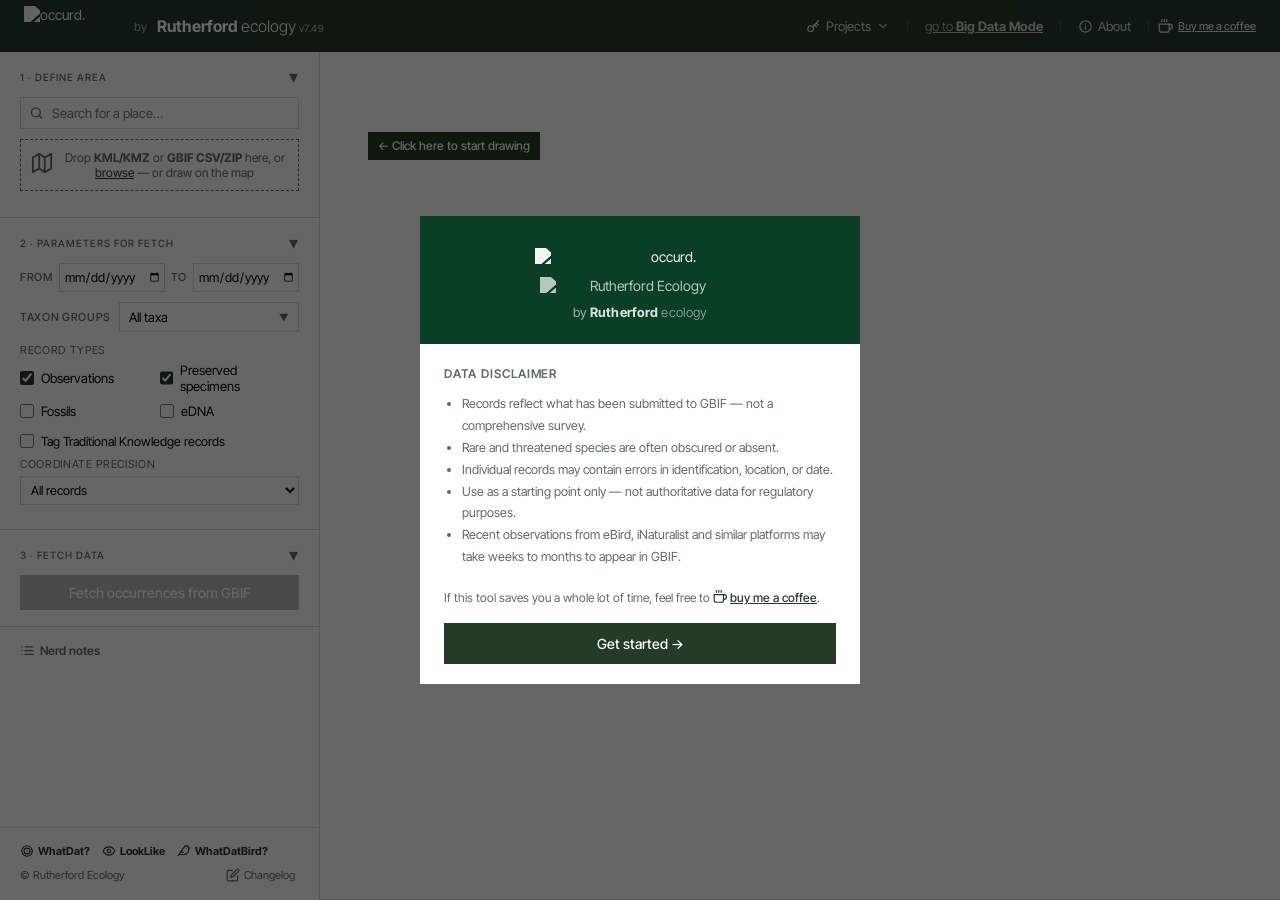
==== commit 381af111: "Promote beta v7.49 to main: layers.js headless mode for inferrd.'s single Layers panel (v7.49) Co-Au" ====
--- a/index.html
+++ b/index.html
@@ -50,7 +50,7 @@
     </div>
     <span id="bigdataHeaderLabel" style="display:none;font-size:13px;font-weight:400;color:rgba(255,255,255,0.9);letter-spacing:0.01em;font-family:inherit;"><strong>Big Data Mode</strong></span>
     <span style="font-size:12px;font-weight:300;color:rgba(255,255,255,0.75);">by</span>
-    <h1><a href="https://sites.google.com/view/rutherford-ecology/home" target="_blank"><strong>Rutherford</strong> <em>ecology</em></a> <span style="font-size:10px;font-weight:400;color:rgba(255,255,255,0.7);letter-spacing:0.04em;">v7.48</span></h1>
+    <h1><a href="https://sites.google.com/view/rutherford-ecology/home" target="_blank"><strong>Rutherford</strong> <em>ecology</em></a> <span style="font-size:10px;font-weight:400;color:rgba(255,255,255,0.7);letter-spacing:0.04em;">v7.49</span></h1>
   </div>
   <span class="occ-loading-msg" id="occLoadingMsg" style="display:none"></span>
   <div class="header-right" style="display:flex;align-items:center;gap:8px;">
@@ -8258,6 +8258,13 @@
   </div>
   <div class="changelog-scroll" id="changelogScroll">
     <div class="changelog-version">
+      <span class="changelog-version-tag">v7.49</span>
+      <span class="changelog-date">Oct 2026</span>
+      <ul>
+        <li>The Layers module can run without its own panel, for inferrd., which now lists the reference layers in its single Layers panel and cuts areas by them. occurd.'s own Layers panel works as before</li>
+      </ul>
+    </div>
+    <div class="changelog-version">
       <span class="changelog-version-tag">v7.48</span>
       <span class="changelog-date">Oct 2026</span>
       <ul>
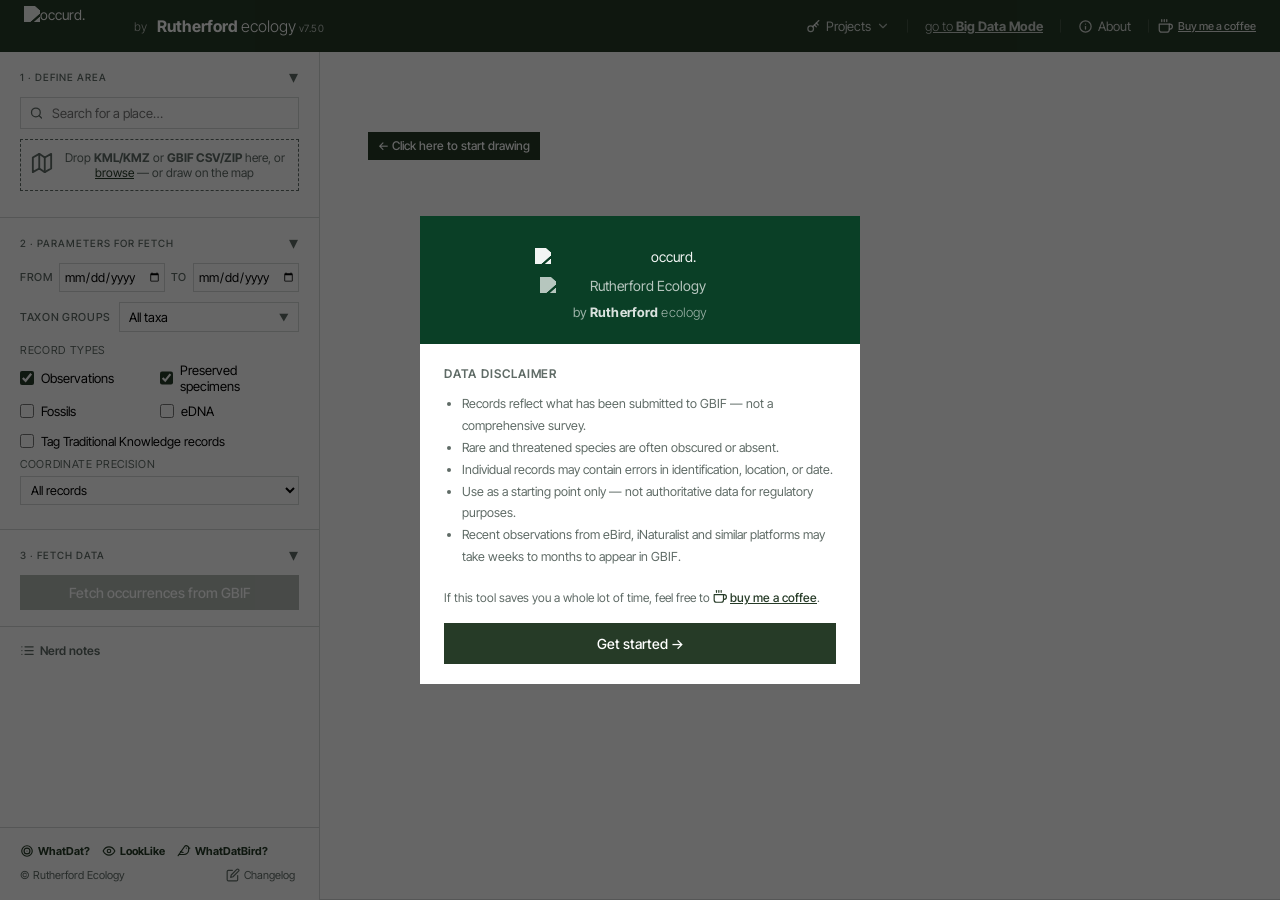
==== commit d8236511: "Promote beta v7.50 to main: private layers in the Layers module, kept in this browser only (v7.50) C" ====
--- a/index.html
+++ b/index.html
@@ -50,7 +50,7 @@
     </div>
     <span id="bigdataHeaderLabel" style="display:none;font-size:13px;font-weight:400;color:rgba(255,255,255,0.9);letter-spacing:0.01em;font-family:inherit;"><strong>Big Data Mode</strong></span>
     <span style="font-size:12px;font-weight:300;color:rgba(255,255,255,0.75);">by</span>
-    <h1><a href="https://sites.google.com/view/rutherford-ecology/home" target="_blank"><strong>Rutherford</strong> <em>ecology</em></a> <span style="font-size:10px;font-weight:400;color:rgba(255,255,255,0.7);letter-spacing:0.04em;">v7.49</span></h1>
+    <h1><a href="https://sites.google.com/view/rutherford-ecology/home" target="_blank"><strong>Rutherford</strong> <em>ecology</em></a> <span style="font-size:10px;font-weight:400;color:rgba(255,255,255,0.7);letter-spacing:0.04em;">v7.50</span></h1>
   </div>
   <span class="occ-loading-msg" id="occLoadingMsg" style="display:none"></span>
   <div class="header-right" style="display:flex;align-items:center;gap:8px;">
@@ -8243,7 +8243,7 @@
   };
 })();
 </script>
-<script src="layers.js?v=7.36h"></script>
+<script src="layers.js?v=7.50"></script>
 <script src="measure.js"></script>
 <script src="projects.js"></script>
 <script src="taxonomy.js"></script>
@@ -8258,6 +8258,13 @@
   </div>
   <div class="changelog-scroll" id="changelogScroll">
     <div class="changelog-version">
+      <span class="changelog-version-tag">v7.50</span>
+      <span class="changelog-date">Nov 2026</span>
+      <ul>
+        <li>Private layers in Projects &gt; Layers: add a GeoJSON, KML or KMZ file from your computer, such as client boundaries. It stays in this browser only and is never uploaded. It is drawn like the other layers and is included in the layer check and report maps. inferrd. lists it too, and leaves it out of its packages for clients</li>
+      </ul>
+    </div>
+        <div class="changelog-version">
       <span class="changelog-version-tag">v7.49</span>
       <span class="changelog-date">Oct 2026</span>
       <ul>
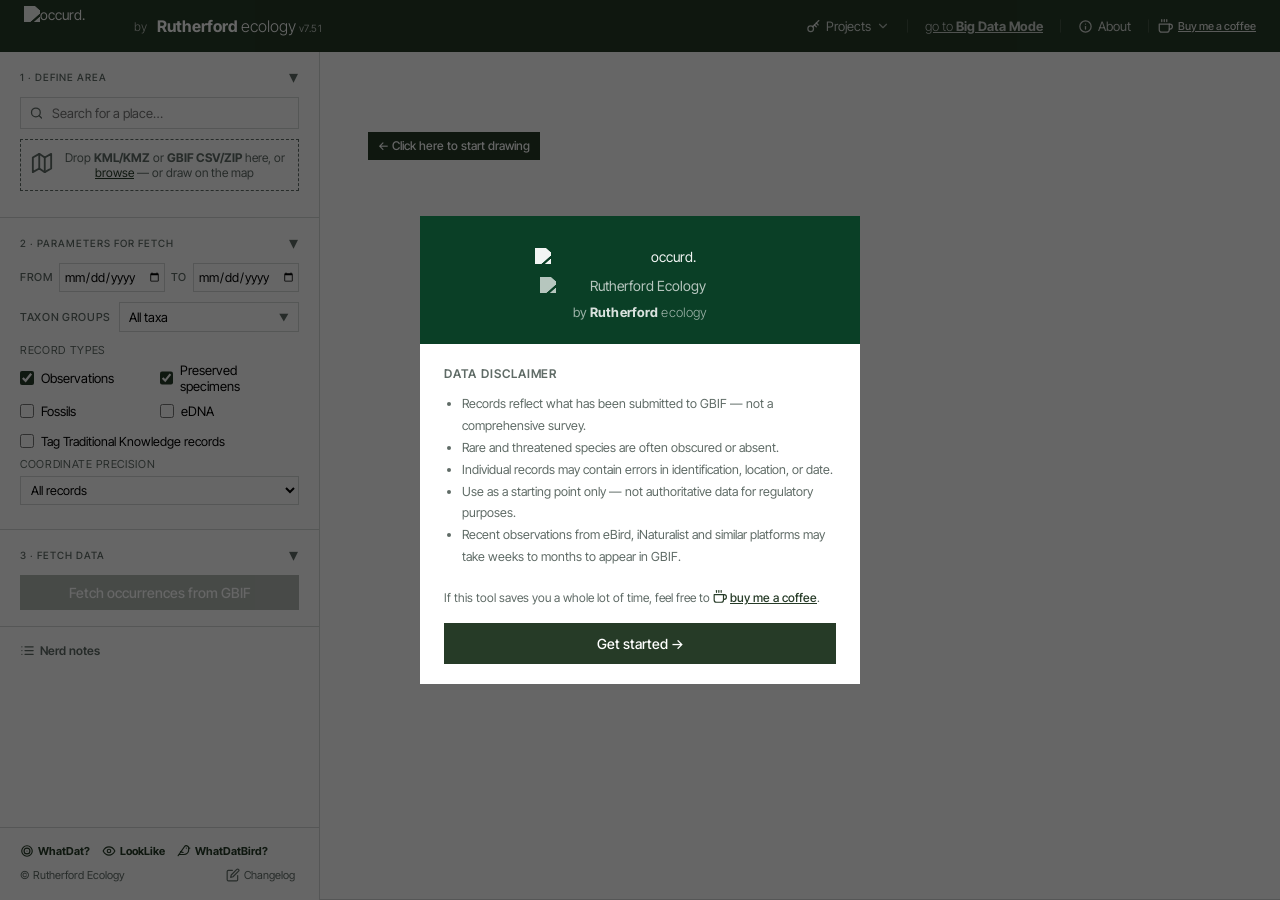
==== commit 3079f424: "Promote beta v7.51 to main: QEII draw to select adds only covenants fully within the drawn polygon (" ====
--- a/index.html
+++ b/index.html
@@ -50,7 +50,7 @@
     </div>
     <span id="bigdataHeaderLabel" style="display:none;font-size:13px;font-weight:400;color:rgba(255,255,255,0.9);letter-spacing:0.01em;font-family:inherit;"><strong>Big Data Mode</strong></span>
     <span style="font-size:12px;font-weight:300;color:rgba(255,255,255,0.75);">by</span>
-    <h1><a href="https://sites.google.com/view/rutherford-ecology/home" target="_blank"><strong>Rutherford</strong> <em>ecology</em></a> <span style="font-size:10px;font-weight:400;color:rgba(255,255,255,0.7);letter-spacing:0.04em;">v7.50</span></h1>
+    <h1><a href="https://sites.google.com/view/rutherford-ecology/home" target="_blank"><strong>Rutherford</strong> <em>ecology</em></a> <span style="font-size:10px;font-weight:400;color:rgba(255,255,255,0.7);letter-spacing:0.04em;">v7.51</span></h1>
   </div>
   <span class="occ-loading-msg" id="occLoadingMsg" style="display:none"></span>
   <div class="header-right" style="display:flex;align-items:center;gap:8px;">
@@ -1293,27 +1293,38 @@
       setStatus('No KMZ polygons found within the drawn area. Try redrawing.', 'warning');
     }
   } else {
-    // If perpetuity layer is active, auto-add any intersecting QEII covenant polygons
+    // If perpetuity layer is active, auto-add the QEII covenant polygons that lie
+    // fully within the drawn polygon (every part of a multi-part covenant, too);
+    // covenants it only overlaps are left out.
     const _qeiiPending = []; // { latlngs, name }
     if (window._qeiiState && window._qeiiState.features.length > 0) {
       try {
         const _drawnEntry = polygons.find(p => p.id === id);
         if (_drawnEntry) {
           const { poly: _drawnTurf, refLng: _drawnRefLng } = llToTurfPolygon(_drawnEntry.latlngs, _drawnEntry.holes);
+          const _drawnEdge = turf.polygonToLine(_drawnTurf);
+          // Fully within: every vertex inside the drawn polygon (on its edge counts)
+          // and no edge of the covenant crosses the drawn polygon's edge, which also
+          // catches a concave or holed drawn shape cutting between two vertices.
+          const _partWithin = (coords) => {
+            const cp = geoJsonPolyToTurfInFrame(coords, _drawnRefLng);
+            const allIn = cp.geometry.coordinates.every(ring => ring.every(pt => turf.booleanPointInPolygon(pt, _drawnTurf)));
+            if (!allIn) return false;
+            // Edges meeting only at a covenant vertex lying on the drawn edge is a touch, not a crossing.
+            const isVertex = ([x, y]) => cp.geometry.coordinates.some(ring => ring.some(pt => Math.abs(pt[0] - x) < 1e-9 && Math.abs(pt[1] - y) < 1e-9));
+            return turf.lineIntersect(_drawnEdge, turf.polygonToLine(cp)).features.every(x => isVertex(x.geometry.coordinates));
+          };
           window._qeiiState.features.forEach(f => {
             if (!f.geometry) return;
             try {
-              const _intersects = (function(geom) {
-                if (geom.type === 'Polygon') {
-                  return turf.booleanIntersects(_drawnTurf, geoJsonPolyToTurfInFrame(geom.coordinates, _drawnRefLng));
-                } else if (geom.type === 'MultiPolygon') {
-                  return geom.coordinates.some(poly => {
-                    try { return turf.booleanIntersects(_drawnTurf, geoJsonPolyToTurfInFrame(poly, _drawnRefLng)); } catch(e) { return false; }
-                  });
-                }
+              const _within = (function(geom) {
+                if (geom.type === 'Polygon') return _partWithin(geom.coordinates);
+                if (geom.type === 'MultiPolygon') return geom.coordinates.length > 0 && geom.coordinates.every(poly => {
+                  try { return _partWithin(poly); } catch(e) { return false; }
+                });
                 return false;
               })(f.geometry);
-              if (!_intersects) return;
+              if (!_within) return;
               const _name = (f.properties && f.properties.CovNumber) || 'QEII Covenant';
               if (f.geometry.type === 'MultiPolygon') {
                 f.geometry.coordinates.forEach((poly, _i) => {
@@ -8258,13 +8269,20 @@
   </div>
   <div class="changelog-scroll" id="changelogScroll">
     <div class="changelog-version">
+      <span class="changelog-version-tag">v7.51</span>
+      <span class="changelog-date">Nov 2026</span>
+      <ul>
+        <li>QEII draw to select: only covenants that lie fully within your drawn polygon are added, not every covenant it touches. A covenant in several parts is added only when all its parts are inside</li>
+      </ul>
+    </div>
+    <div class="changelog-version">
       <span class="changelog-version-tag">v7.50</span>
       <span class="changelog-date">Nov 2026</span>
       <ul>
         <li>Private layers in Projects &gt; Layers: add a GeoJSON, KML or KMZ file from your computer, such as client boundaries. It stays in this browser only and is never uploaded. It is drawn like the other layers and is included in the layer check and report maps. inferrd. lists it too, and leaves it out of its packages for clients</li>
       </ul>
     </div>
-        <div class="changelog-version">
+    <div class="changelog-version">
       <span class="changelog-version-tag">v7.49</span>
       <span class="changelog-date">Oct 2026</span>
       <ul>
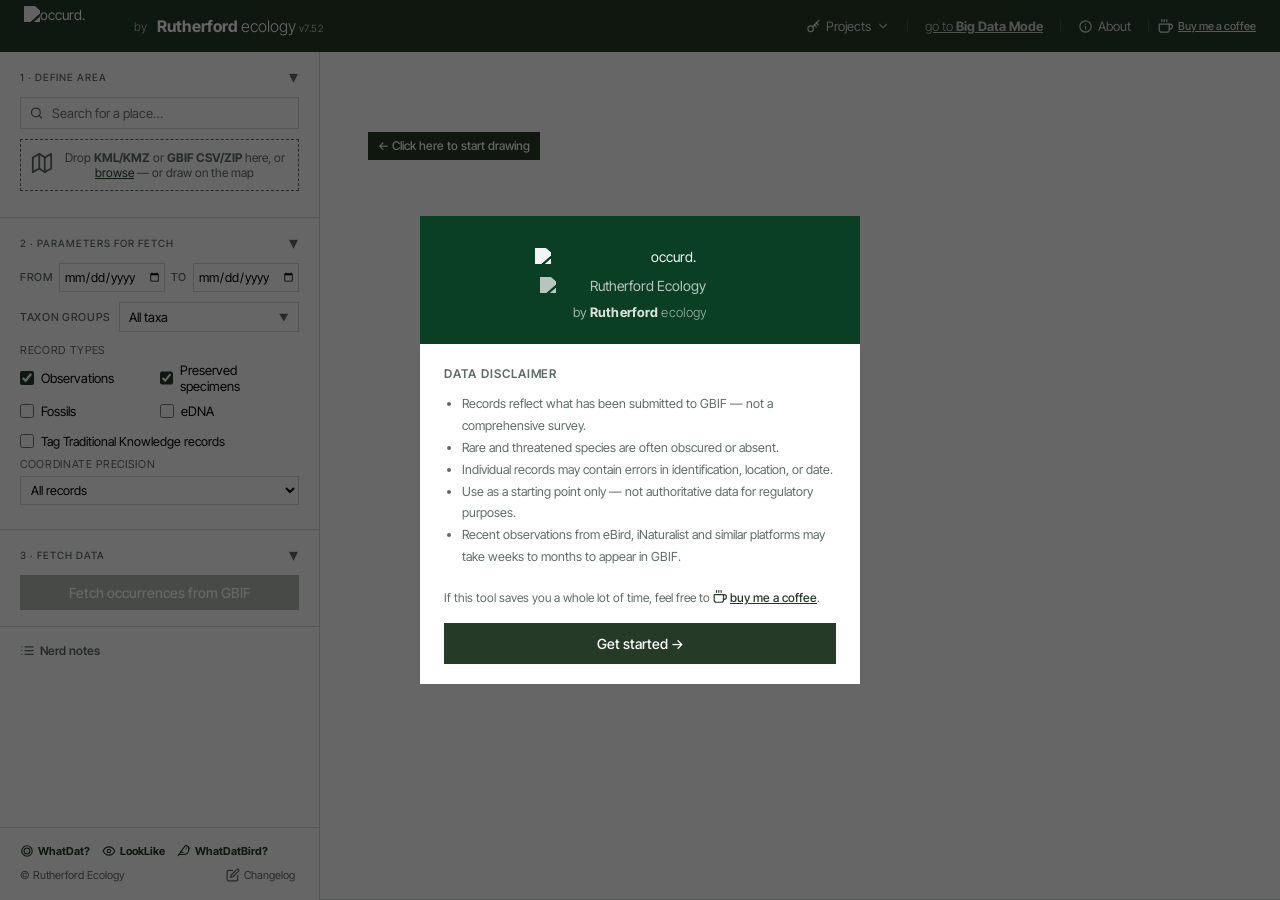
==== commit 3a764cf0: "Promote beta v7.52 to main: click to select, then Add to selection, on QEII covenant and layer popup" ====
--- a/index.html
+++ b/index.html
@@ -50,7 +50,7 @@
     </div>
     <span id="bigdataHeaderLabel" style="display:none;font-size:13px;font-weight:400;color:rgba(255,255,255,0.9);letter-spacing:0.01em;font-family:inherit;"><strong>Big Data Mode</strong></span>
     <span style="font-size:12px;font-weight:300;color:rgba(255,255,255,0.75);">by</span>
-    <h1><a href="https://sites.google.com/view/rutherford-ecology/home" target="_blank"><strong>Rutherford</strong> <em>ecology</em></a> <span style="font-size:10px;font-weight:400;color:rgba(255,255,255,0.7);letter-spacing:0.04em;">v7.51</span></h1>
+    <h1><a href="https://sites.google.com/view/rutherford-ecology/home" target="_blank"><strong>Rutherford</strong> <em>ecology</em></a> <span style="font-size:10px;font-weight:400;color:rgba(255,255,255,0.7);letter-spacing:0.04em;">v7.52</span></h1>
   </div>
   <span class="occ-loading-msg" id="occLoadingMsg" style="display:none"></span>
   <div class="header-right" style="display:flex;align-items:center;gap:8px;">
@@ -8085,8 +8085,10 @@
 <script src="species-search.js"></script>
 <script src="qeii.js"></script>
 <script>
-// Layers popups get a "Use as search area" button (layers.js HOST.featureAction):
-// the feature's full-detail boundary becomes an analysis polygon. Parts under 1%
+// Layers and QEII popups get a "Select" button (layers.js HOST.featureAction; qeii.js
+// uses the same hook): the feature's full-detail boundary becomes an analysis polygon,
+// kept alongside any already there. The button reads "Add to selection" once the
+// search-area list has anything in it (checked each time a popup opens). Parts under 1%
 // of the largest (offshore islets, slivers) are left out of multi-part features.
 // Returns { added, dropped } part counts.
 function addLayerArea(feature, label) {
@@ -8105,7 +8107,8 @@
   featureAction: {
     button(onClick) {
       const b = document.createElement('button');
-      b.className = 'dl-btn'; b.textContent = 'Use as search area';
+      b.className = 'dl-btn'; b.textContent = polygons.length ? 'Add to selection' : 'Select';
+      b.title = 'Add this area to your search areas';
       b.style.cssText = 'width:100%;margin-top:6px;';
       b.addEventListener('click', async () => { b.disabled = true; b.textContent = 'Adding…'; await onClick(); });
       return b;
@@ -8114,7 +8117,8 @@
       const r = addLayerArea(feature, label);
       if (!r.added) { setStatus('That feature has no area to search.', 'error'); return; }
       map.closePopup();
-      setStatus('Added ' + String(label).split(' | ')[0] + ' as a search area' + (r.dropped ? ' (' + r.dropped + ' small outlying parts left out)' : '') + '.', 'success');
+      const n = polygons.length;
+      setStatus('Added ' + String(label).split(' | ')[0] + ' to the selection (' + n + ' search area' + (n === 1 ? '' : 's') + ')' + (r.dropped ? '; ' + r.dropped + ' small outlying parts left out' : '') + '. Click another area to add it too.', 'success');
     }
   }
 };
@@ -8269,6 +8273,13 @@
   </div>
   <div class="changelog-scroll" id="changelogScroll">
     <div class="changelog-version">
+      <span class="changelog-version-tag">v7.52</span>
+      <span class="changelog-date">Nov 2026</span>
+      <ul>
+        <li>Click to select: click a QEII covenant or a layer area and choose "Select" to add it as a search area. After that, the button on the next ones reads "Add to selection", so you can build up a set click by click. Search areas already on the list are kept. QEII covenant popups now have the button too; layer popups had it as "Use as search area"</li>
+      </ul>
+    </div>
+    <div class="changelog-version">
       <span class="changelog-version-tag">v7.51</span>
       <span class="changelog-date">Nov 2026</span>
       <ul>
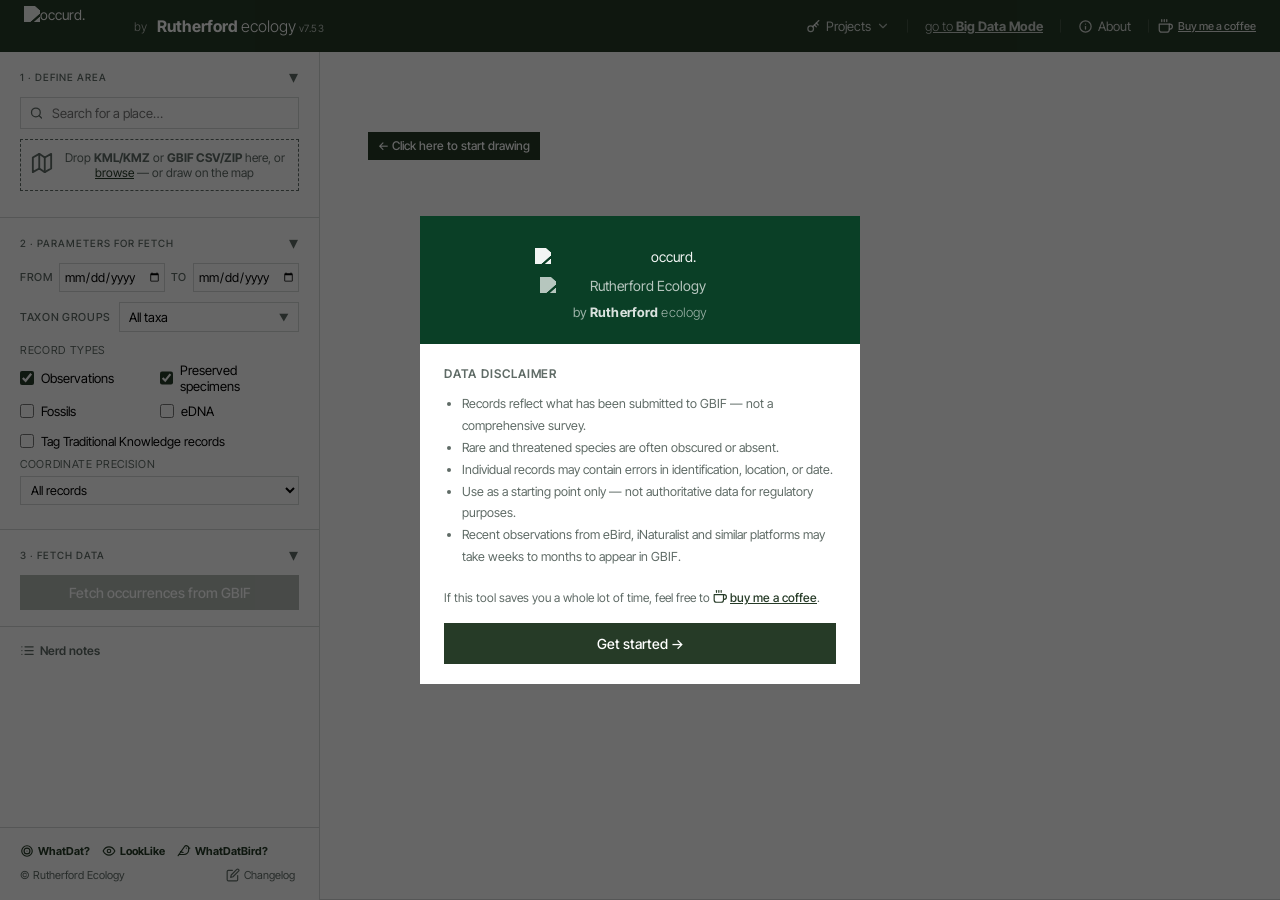
==== commit d2f2a2b2: "Promote beta v7.53 to main: 0 m option in Buffer all, merged; merged parts export as one KML (v7.53)" ====
--- a/index.html
+++ b/index.html
@@ -50,7 +50,7 @@
     </div>
     <span id="bigdataHeaderLabel" style="display:none;font-size:13px;font-weight:400;color:rgba(255,255,255,0.9);letter-spacing:0.01em;font-family:inherit;"><strong>Big Data Mode</strong></span>
     <span style="font-size:12px;font-weight:300;color:rgba(255,255,255,0.75);">by</span>
-    <h1><a href="https://sites.google.com/view/rutherford-ecology/home" target="_blank"><strong>Rutherford</strong> <em>ecology</em></a> <span style="font-size:10px;font-weight:400;color:rgba(255,255,255,0.7);letter-spacing:0.04em;">v7.52</span></h1>
+    <h1><a href="https://sites.google.com/view/rutherford-ecology/home" target="_blank"><strong>Rutherford</strong> <em>ecology</em></a> <span style="font-size:10px;font-weight:400;color:rgba(255,255,255,0.7);letter-spacing:0.04em;">v7.53</span></h1>
   </div>
   <span class="occ-loading-msg" id="occLoadingMsg" style="display:none"></span>
   <div class="header-right" style="display:flex;align-items:center;gap:8px;">
@@ -2299,7 +2299,7 @@
   const leafletLatlngs = holes.length > 0 ? [latlngs, ...holes] : latlngs;
   const layer = L.polygon(leafletLatlngs, { color: colour, fillColor: colour, fillOpacity: 0.1, weight: 2 });
   polyLayer.addLayer(layer);
-  polygons.push({ id, label, latlngs, holes, wkt: latlngsToWKT(latlngs, holes), layer, obscuredOnly: !!opts.obscuredOnly });
+  polygons.push({ id, label, latlngs, holes, wkt: latlngsToWKT(latlngs, holes), layer, obscuredOnly: !!opts.obscuredOnly, mergeGroup: opts.mergeGroup || null });
   renderPolyList();
   map.fitBounds(polyLayer.getBounds(), { padding: [50, 50] });
   runBtn.disabled = false; clearAllBtn.style.display = 'block'; clearResults();
@@ -2406,7 +2406,11 @@
       [1,2,5,10].map(km => '<button class="poly-buf-btn" data-km="' + km + '" data-unit="km">' + km + ' km</button>').join('') +
       '<button class="poly-buf-btn" data-km="0.2" data-unit="deg" title="0.2° buffer — matches the iNaturalist obscured-record grid square.">0.2°</button>' +
       '</div>';
-    bufRow.querySelector('.poly-kml-btn').addEventListener('click', () => downloadAreasKml([p]));
+    // A part of a merged area exports with its sibling parts (those still listed), as one KML.
+    bufRow.querySelector('.poly-kml-btn').addEventListener('click', () => {
+      const sibs = p.mergeGroup ? polygons.filter(q => q.mergeGroup === p.mergeGroup) : [p];
+      downloadAreasKml(sibs, sibs.length > 1 ? p.label.replace(/ \(part \d+ of \d+\)/, '') : null);
+    });
     bufRow.querySelector('#' + _obscId).addEventListener('change', function() {
       p.obscuredOnly     = this.checked;
       p._bufObscuredOnly = this.checked;
@@ -2445,6 +2449,7 @@
       '<div class="poly-buf-btns" style="border-top:none;padding-top:0;" title="Buffers all ' + polys.length +
       ' polygons and merges the buffers, so they don\'t overlap. The merged area includes the polygons themselves.">' +
       '<span class="poly-buffer-label">Buffer all, merged:</span>' +
+      '<button class="poly-buf-btn" data-km="0" data-unit="km" title="No buffer: merge the polygons as they are into one area, e.g. to export them as a single KML">0 m</button>' +
       '<button class="poly-buf-btn" data-km="0.5" data-unit="km">500 m</button>' +
       [1,2,5,10].map(km => '<button class="poly-buf-btn" data-km="' + km + '" data-unit="km">' + km + ' km</button>').join('') +
       '<button class="poly-buf-btn" data-km="0.2" data-unit="deg">0.2°</button>' +
@@ -2524,20 +2529,25 @@
     const turfUnit = unit === 'deg' ? 'degrees' : 'kilometers';
     const toRing = lls => closeRingCoords(lls.map(llToGeoJSON));
     let merged = null;
+    // amount 0 = merge only: the polygons are unioned as they are (turf.buffer at 0
+    // would re-trace their edges), so shared edges dissolve and overlaps count once.
     polys.forEach(p => {
-      const b = turf.buffer(turf.polygon([toRing(p.latlngs), ...(p.holes || []).map(toRing)]), amount, { units: turfUnit });
+      const poly = turf.polygon([toRing(p.latlngs), ...(p.holes || []).map(toRing)]);
+      const b = amount > 0 ? turf.buffer(poly, amount, { units: turfUnit }) : poly;
       merged = merged ? turf.union(merged, b) : b;
     });
     if (!merged) return;
     const g = merged.geometry;
     const parts = g.type === 'MultiPolygon' ? g.coordinates : [g.coordinates];
     const toLL = ring => ring.slice(0, -1).map(c => [c[1], c[0]]);
-    const label = 'All areas + ' + (unit === 'deg' ? amount + '° buffer'
+    const label = !(amount > 0) ? 'All areas merged'
+      : 'All areas + ' + (unit === 'deg' ? amount + '° buffer'
       : amount < 1 ? Math.round(amount * 1000) + 'm buffer' : amount + 'km buffer');
     const obscuredOnly = polys.every(p => p.obscuredOnly);
+    const mergeGroup = parts.length > 1 ? 'm' + Date.now() : null; // parts export together as one KML
     parts.forEach((rings, i) => addPolygon(toLL(rings[0]),
       label + (parts.length > 1 ? ' (part ' + (i + 1) + ' of ' + parts.length + ')' : '') + (obscuredOnly ? ' (obscured only)' : ''),
-      rings.slice(1).map(toLL), { obscuredOnly }));
+      rings.slice(1).map(toLL), { obscuredOnly, mergeGroup }));
   } catch(e) { console.warn('Merged buffer failed:', e); }
 }
 
@@ -7447,7 +7457,7 @@
 });
 
 // One drawn or imported area (or several) as KML — available before any fetch
-function downloadAreasKml(list) {
+function downloadAreasKml(list, name) {
   const esc = s => String(s||'').replace(/&/g,'&amp;').replace(/</g,'&lt;').replace(/>/g,'&gt;').replace(/"/g,'&quot;');
   const ringStr = ll => closeRingCoords(unwrappedRingCoords(ll)).map(([x, y]) => wrapLng180(x).toFixed(7) + ',' + (+y).toFixed(7) + ',0').join(' ');
   const geom = (list || []).filter(p => p && p.type !== 'species' && p.latlngs && p.latlngs.length >= 3);
@@ -7459,10 +7469,10 @@
     '    </Polygon>\n  </Placemark>').join('\n');
   const day = new Date().toISOString().split('T')[0];
   const kml = '<?xml version="1.0" encoding="UTF-8"?>\n<kml xmlns="http://www.opengis.net/kml/2.2">\n<Document>\n' +
-    '  <name>' + esc(geom.length === 1 ? geom[0].label : 'Search areas') + ' ' + day + '</name>\n' +
+    '  <name>' + esc(name || (geom.length === 1 ? geom[0].label : 'Search areas')) + ' ' + day + '</name>\n' +
     '  <Style id="area"><LineStyle><color>ff2a7a3f</color><width>2</width></LineStyle><PolyStyle><color>332a7a3f</color></PolyStyle></Style>\n' +
     placemarks + '\n</Document>\n</kml>';
-  const base = geom.length === 1 ? geom[0].label.replace(/[^A-Za-z0-9 _+-]/g, '').trim().replace(/\s+/g, '_') : 'search_areas';
+  const base = (name || geom.length === 1) ? (name || geom[0].label).replace(/[^A-Za-z0-9 _+-]/g, '').trim().replace(/\s+/g, '_') : 'search_areas';
   downloadBlob(kml, (base || 'search_area') + '_' + fileStamp() + '.kml', 'application/vnd.google-earth.kml+xml');
 }
 
@@ -8273,6 +8283,13 @@
   </div>
   <div class="changelog-scroll" id="changelogScroll">
     <div class="changelog-version">
+      <span class="changelog-version-tag">v7.53</span>
+      <span class="changelog-date">Nov 2026</span>
+      <ul>
+        <li>Buffer all, merged: a 0 m option merges your polygons as they are, with no buffer, into one area. Shared edges dissolve and overlaps count once, so you can export several blocks as a single KML with the area's KML button. Where the blocks don't touch, the merged area has several parts, and the KML button on any of them downloads all the parts in one file</li>
+      </ul>
+    </div>
+    <div class="changelog-version">
       <span class="changelog-version-tag">v7.52</span>
       <span class="changelog-date">Nov 2026</span>
       <ul>
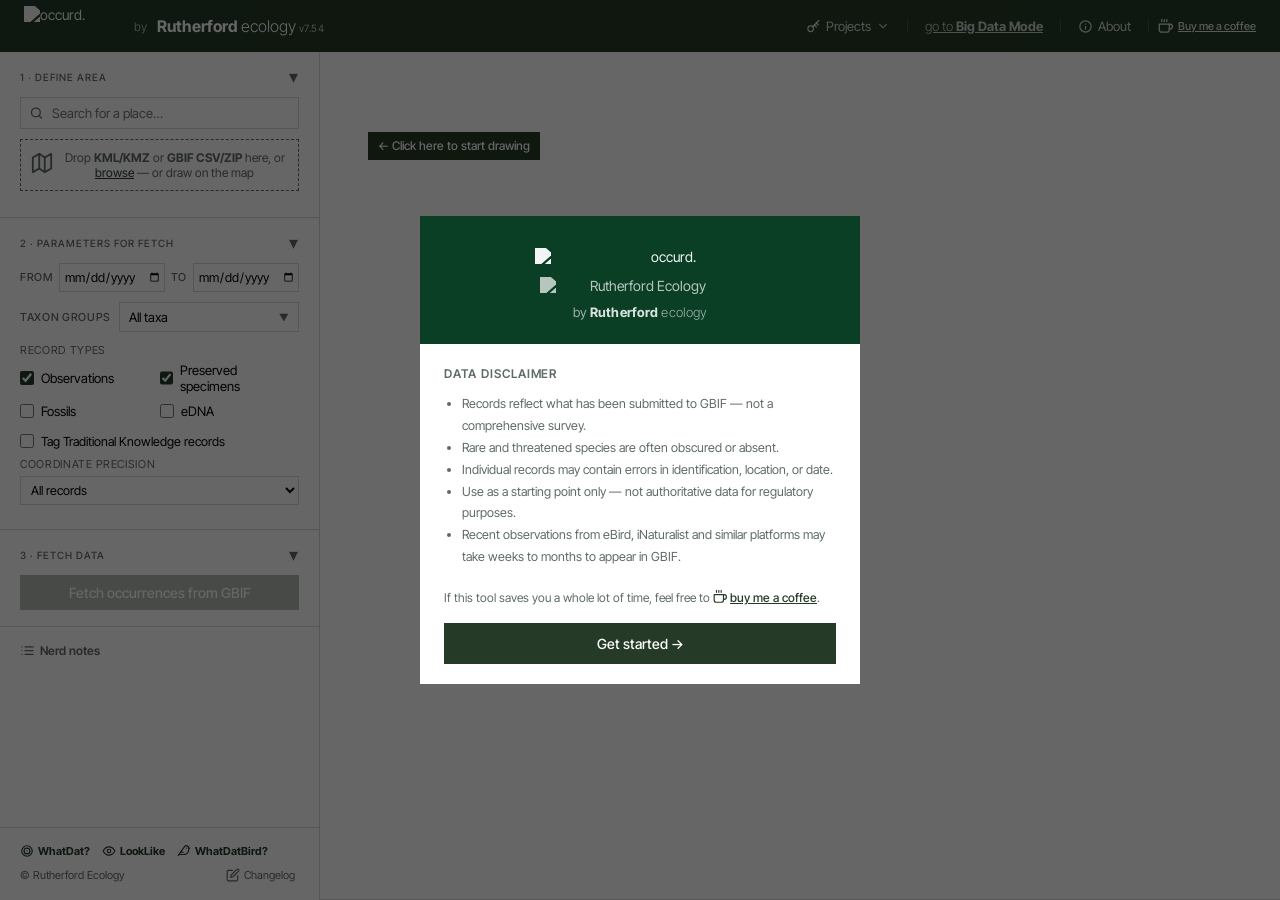
==== commit b16406b5: "Promote beta v7.54 to main: cache LRIS WFS answers and group nearby areas in layer checks (v7.54) Co" ====
--- a/index.html
+++ b/index.html
@@ -50,7 +50,7 @@
     </div>
     <span id="bigdataHeaderLabel" style="display:none;font-size:13px;font-weight:400;color:rgba(255,255,255,0.9);letter-spacing:0.01em;font-family:inherit;"><strong>Big Data Mode</strong></span>
     <span style="font-size:12px;font-weight:300;color:rgba(255,255,255,0.75);">by</span>
-    <h1><a href="https://sites.google.com/view/rutherford-ecology/home" target="_blank"><strong>Rutherford</strong> <em>ecology</em></a> <span style="font-size:10px;font-weight:400;color:rgba(255,255,255,0.7);letter-spacing:0.04em;">v7.53</span></h1>
+    <h1><a href="https://sites.google.com/view/rutherford-ecology/home" target="_blank"><strong>Rutherford</strong> <em>ecology</em></a> <span style="font-size:10px;font-weight:400;color:rgba(255,255,255,0.7);letter-spacing:0.04em;">v7.54</span></h1>
   </div>
   <span class="occ-loading-msg" id="occLoadingMsg" style="display:none"></span>
   <div class="header-right" style="display:flex;align-items:center;gap:8px;">
@@ -8268,7 +8268,7 @@
   };
 })();
 </script>
-<script src="layers.js?v=7.50"></script>
+<script src="layers.js?v=7.54"></script>
 <script src="measure.js"></script>
 <script src="projects.js"></script>
 <script src="taxonomy.js"></script>
@@ -8282,6 +8282,13 @@
     <button class="changelog-close" id="changelogClose">&#x2715;</button>
   </div>
   <div class="changelog-scroll" id="changelogScroll">
+    <div class="changelog-version">
+      <span class="changelog-version-tag">v7.54</span>
+      <span class="changelog-date">Nov 2026</span>
+      <ul>
+        <li>Manaaki Whenua (LRIS) layers ask LRIS far less often. Each answer is kept in this browser for 14 days and reused: the map asks for half a view of margin around what you see, so panning and zooming in don't ask again, and checking areas against the layers asks once for areas close together rather than once per area. LRIS is a free service with a small shared allowance</li>
+      </ul>
+    </div>
     <div class="changelog-version">
       <span class="changelog-version-tag">v7.53</span>
       <span class="changelog-date">Nov 2026</span>
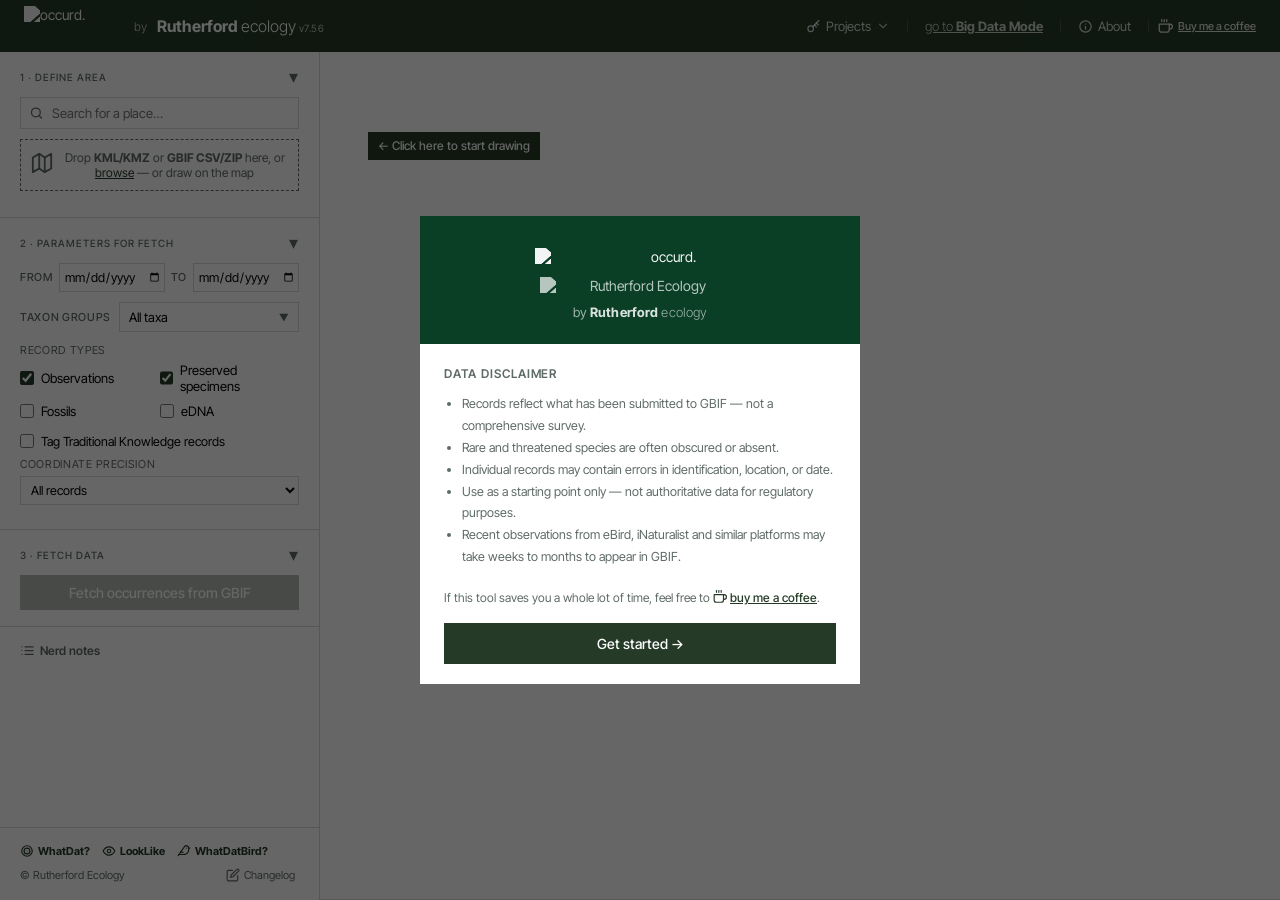
==== commit d2da335c: "Promote beta v7.56 to main: genus search adds species GBIF moved to another genus (v7.55); Slime mou" ====
--- a/index.html
+++ b/index.html
@@ -50,7 +50,7 @@
     </div>
     <span id="bigdataHeaderLabel" style="display:none;font-size:13px;font-weight:400;color:rgba(255,255,255,0.9);letter-spacing:0.01em;font-family:inherit;"><strong>Big Data Mode</strong></span>
     <span style="font-size:12px;font-weight:300;color:rgba(255,255,255,0.75);">by</span>
-    <h1><a href="https://sites.google.com/view/rutherford-ecology/home" target="_blank"><strong>Rutherford</strong> <em>ecology</em></a> <span style="font-size:10px;font-weight:400;color:rgba(255,255,255,0.7);letter-spacing:0.04em;">v7.54</span></h1>
+    <h1><a href="https://sites.google.com/view/rutherford-ecology/home" target="_blank"><strong>Rutherford</strong> <em>ecology</em></a> <span style="font-size:10px;font-weight:400;color:rgba(255,255,255,0.7);letter-spacing:0.04em;">v7.56</span></h1>
   </div>
   <span class="occ-loading-msg" id="occLoadingMsg" style="display:none"></span>
   <div class="header-right" style="display:flex;align-items:center;gap:8px;">
@@ -170,9 +170,10 @@
             <label class="taxon-item"><input type="checkbox" value="7228684" class="taxon-cb" data-group="plants"> Ferns &amp; allies</label>
             <label class="taxon-item"><input type="checkbox" value="bryophytes" class="taxon-cb" data-group="plants"> Bryophytes</label>
             <label class="taxon-item" id="envWeedsItem" style="display:none" title="The 386 environmental weeds of New Zealand (DOC, McAlpine &amp; Howell 2024). Offered while the map is over New Zealand"><input type="checkbox" value="envweeds" class="taxon-cb" data-group="envweeds"> Environmental weeds</label>
-            <div class="taxon-group-label taxon-group-toggle" data-group="other" title="Click to toggle algae, fungi &amp; other">Other</div>
+            <div class="taxon-group-label taxon-group-toggle" data-group="other" title="Click to toggle algae, fungi &amp; slime moulds">Other</div>
             <label class="taxon-item"><input type="checkbox" value="algae" class="taxon-cb" data-group="other"> Algae</label>
             <label class="taxon-item"><input type="checkbox" value="5" class="taxon-cb" data-group="other"> Fungi</label>
+            <label class="taxon-item" title="Not one lineage: plasmodial and cellular slime moulds (Amoebozoa), plus the unrelated lineages that also fruit like them: Acrasids, Fonticula, Copromyxa, Guttulinopsids, Labyrinthulids (slime nets) and Phytomyxids (clubroot)"><input type="checkbox" value="slimemoulds" class="taxon-cb" data-group="other"> Slime moulds</label>
           </div>
         </div>
       </div>
@@ -800,6 +801,7 @@
   'Bryophytes':      { colour: '#86EFAC', label: 'Bryophytes' },
   'Algae':           { colour: '#06B6D4', label: 'Algae' },
   'Fungi':           { colour: '#D97706', label: 'Fungi' },
+  'SlimeMoulds':     { colour: '#C026D3', label: 'Slime moulds' },
   'Other':           { colour: '#6B7280', label: 'Other' }
 };
 // Categorical palette for colour-by-species mode — distinct hues chosen to stay
@@ -830,7 +832,7 @@
   '52': 'Mollusca', 'nudibranchia': 'Mollusca', '50': 'Echinodermata', '43': 'Cnidaria', '42': 'Annelida',
   '1': 'Other',
   'angiosperms': 'Angiosperms', '194': 'Gymnosperms', '7228684': 'Ferns', 'bryophytes': 'Bryophytes',
-  'algae': 'Algae', '5': 'Fungi',
+  'algae': 'Algae', '5': 'Fungi', 'slimemoulds': 'SlimeMoulds',
   // Env. Weeds spans several groups: mostly flowering plants, plus conifers, ferns,
   // two seaweeds, and Selaginella (a lycophyte, grouped Angiosperms by the Plantae fallback).
   'envweeds': ['Angiosperms', 'Gymnosperms', 'Ferns', 'Algae'],
@@ -1798,6 +1800,14 @@
 const FERN_CLASSES     = new Set(['Polypodiopsida','Marattiopsida','Psilotopsida','Equisetopsida']);
 const BRYO_CLASSES     = new Set(['Bryopsida','Jungermanniopsida','Marchantiopsida','Anthocerotopsida','Polytrichopsida','Sphagnopsida']);
 const GYMNO_CLASSES    = new Set(['Pinopsida','Cycadopsida','Gnetopsida','Ginkgoopsida']);
+// Slime moulds are polyphyletic, so they are matched lineage by lineage. Old and
+// alternative names are listed too, since records carry whatever class their source used.
+const SLIME_CLASSES    = new Set(['Myxomycetes','Myxogastria','Myxogastrea','Dictyosteliomycetes','Dictyostelia',
+  'Dictyostelea','Protosteliomycetes','Protostelea','Ceratiomyxomycetes','Phytomyxea','Plasmodiophoromycetes',
+  'Labyrinthulea','Labyrinthulomycetes']);
+const SLIME_ORDERS     = new Set(['Acrasida','Acrasiales','Fonticulida','Plasmodiophorida','Plasmodiophorales']);
+const SLIME_FAMILIES   = new Set(['Acrasidae','Guttulinopsidae','Fonticulidae']);
+const SLIME_GENERA     = new Set(['Copromyxa']);
 const ALGAE_PHYLA      = new Set(['Ochrophyta','Phaeophyta','Rhodophyta','Chlorophyta','Charophyta','Cyanobacteria','Bacillariophyta']);
 
 function getTaxonGroup(r) {
@@ -1841,6 +1851,13 @@
   if (GYMNO_CLASSES.has(cls)) return 'Gymnosperms';
   if (FERN_CLASSES.has(cls)) return 'Ferns';
   if (BRYO_CLASSES.has(cls)) return 'Bryophytes';
+
+  // Slime moulds — before Algae and Fungi: labyrinthulids and phytomyxids sit in
+  // Chromista, and some sources still file myxomycetes under Fungi. An iNat-only record
+  // carries just its iconic group, and iNat's Protozoa there is almost all slime moulds.
+  if (phylum === 'Mycetozoa' || SLIME_CLASSES.has(cls) || SLIME_ORDERS.has(ordOrig) || SLIME_FAMILIES.has((r.family || '').trim()) ||
+      SLIME_GENERA.has((r.genus || '').trim())) return 'SlimeMoulds';
+  if (kingdom === 'Protozoa' && !cls && !phylum) return 'SlimeMoulds';
 
   // Algae — multiple kingdoms
   if (kingdom === 'Chromista') return 'Algae';
@@ -1906,7 +1923,7 @@
     v: 2,
     // Polygons
     polys:   geomPolys.map(p => ({ latlngs: p.latlngs.map(_llToArr), label: p.label, holes: (p.holes||[]).map(h => h.map(_llToArr)), obscuredOnly: !!p.obscuredOnly })),
-    species: speciesPolys.map(p => ({ name: p.name, taxonKey: p.taxonKey, sciName: p.sciName })),
+    species: speciesPolys.map(p => ({ name: p.name, taxonKey: p.taxonKey, sciName: p.sciName, extraKeys: p.extraKeys || [], extraNames: p.extraNames || [] })),
     // Filters
     dateFrom: document.getElementById('dateFrom').value,
     dateTo:   document.getElementById('dateTo').value,
@@ -1986,7 +2003,7 @@
   // ── Pre-fetch: polygons, species, dates, taxa, basis, cluster, map view ──
   state.polys.forEach(p => addPolygon(p.latlngs, p.label, p.holes || [], { obscuredOnly: !!p.obscuredOnly }));
   if (state.species && state.species.length) {
-    state.species.forEach(s => addSpeciesEntry(s.name, s.taxonKey || null, s.sciName || ''));
+    state.species.forEach(s => addSpeciesEntry(s.name, s.taxonKey || null, s.sciName || '', { extraKeys: s.extraKeys, extraNames: s.extraNames }));
   }
   if (state.dateFrom) document.getElementById('dateFrom').value = state.dateFrom;
   if (state.dateTo)   document.getElementById('dateTo').value   = state.dateTo;
@@ -2463,8 +2480,10 @@
   function renderSpecies(p) {
     const el = document.createElement('div'); el.className = 'poly-item species-entry';
     const topRow = document.createElement('div'); topRow.className = 'poly-item-row';
-    const sciSuffix = (p.sciName && p.sciName.toLowerCase() !== p.name.toLowerCase())
-      ? ' <em style="opacity:0.65;font-style:italic;">(' + p.sciName + ')</em>' : '';
+    const sciSuffix = ((p.sciName && p.sciName.toLowerCase() !== p.name.toLowerCase())
+      ? ' <em style="opacity:0.65;font-style:italic;">(' + p.sciName + ')</em>' : '') +
+      ((p.extraNames && p.extraNames.length)
+        ? ' <span style="opacity:0.65;">+ <em>' + p.extraNames.join(', ') + '</em></span>' : '');
     topRow.innerHTML =
       '<span class="poly-item-name"><span style="vertical-align:-2px;margin-right:3px;">' + icon('search', { size: 13 }) + '</span>' + p.name + sciSuffix + '</span>' +
       '<span class="poly-remove" data-id="' + p.id + '">' + icon('x', { size: 13 }) + '</span>';
@@ -2554,10 +2573,13 @@
 // Add a species search as a virtual polygon entry in the list.
 // Each species entry fetches within all drawn geometry polygons, tagged
 // with its own id so it can be removed independently from the checklist.
-function addSpeciesEntry(name, taxonKey, sciName) {
+// extra.extraKeys / extraNames: for "all <genus>", NZ species GBIF has moved to
+// another genus (see movedGenusMembers in species-search.js), searched alongside.
+function addSpeciesEntry(name, taxonKey, sciName, extra) {
   hideDrawHint();
   const id = nextPolyId++;
-  polygons.push({ id, type: 'species', name, label: name, taxonKey: taxonKey || null, sciName: sciName || '' });
+  polygons.push({ id, type: 'species', name, label: name, taxonKey: taxonKey || null, sciName: sciName || '',
+    extraKeys: (extra && extra.extraKeys) || [], extraNames: (extra && extra.extraNames) || [] });
   renderPolyList();
   clearAllBtn.style.display = 'block';
   clearResults(); // results are stale until next fetch
@@ -6236,6 +6258,11 @@
   '194': ['C7ZVJ'],         // Pinopsida (gymnosperms)
   '7228684': ['GV'],        // Polypodiopsida (ferns & allies)
   '5':   ['F'],             // Fungi
+  // Slime moulds (polyphyletic): Myxomycetes, Dictyosteliomycetes, Protosteliomycetes
+  // (Amoebozoa); Phytomyxea, Labyrinthulea, Guttulinopsidae (Chromista in COL XR);
+  // Acrasida (Excavata); Fonticula (Opisthokonta); Copromyxa (Tubulinea). Resolved
+  // 2026-11-23 against COL XR.
+  'slimemoulds': ['F2','622CR','H3','GB','DJ','NRG7T','VPY3Z','4KPZ','N5ZRV'],
 };
 
 // Build taxon key params for the GBIF occurrence search API
@@ -6642,6 +6669,7 @@
       case 'Mollusca':       return { phylum: 'Mollusca',      kingdom: 'Animalia' };
       case 'Fungi':          return { kingdom: 'Fungi' };
       case 'Chromista':      return { kingdom: 'Chromista' };
+      case 'Protozoa':       return { kingdom: 'Protozoa' };
       case 'Plantae':        return { kingdom: 'Plantae' };
       default:               return {};
     }
@@ -6707,7 +6735,7 @@
         '216': 'Insecta', '367': 'Arachnida', 'crustacea': 'Animalia', '52': 'Mollusca', 'nudibranchia': 'Mollusca',
         '50': 'Animalia', '43': 'Animalia', '42': 'Animalia', '1': 'Animalia',
         'angiosperms': 'Plantae', '194': 'Plantae', '7228684': 'Plantae', 'bryophytes': 'Plantae',
-        'algae': 'Chromista', '5': 'Fungi', 'envweeds': 'Plantae'
+        'algae': 'Chromista', '5': 'Fungi', 'slimemoulds': 'Protozoa', 'envweeds': 'Plantae'
       };
       const _selectedCbVals = [...document.querySelectorAll('.taxon-cb')]
         .filter(cb => cb.closest('label').classList.contains('selected'))
@@ -6844,7 +6872,10 @@
     if (poly.type === 'species') {
       // Species entry: fetch only this taxon. taxonKey is COL XR's alphanumeric code,
       // which only resolves against occurrence data when checklistKey is also present.
-      if (poly.taxonKey) baseParams.push(['taxonKey', String(poly.taxonKey)], ['checklistKey', COL_XR_CHECKLIST_KEY]);
+      // Repeated taxonKey params are OR'd, so a genus entry's moved members come along.
+      const _extra = (poly.extraKeys || []).map(k => ['taxonKey', String(k)]);
+      // (scientificName would AND with taxonKey, so the literal-name fallback goes alone.)
+      if (poly.taxonKey) baseParams.push(['taxonKey', String(poly.taxonKey)], ..._extra, ['checklistKey', COL_XR_CHECKLIST_KEY]);
       else baseParams.push(['scientificName', poly.sciName]);
     } else {
       // Geometry polygon: use taxon group filter
@@ -7033,8 +7064,16 @@
     });
 
     let _inatAdded = 0;
+    // A genus entry also asks iNat for its moved members (iNat follows the same
+    // genus changes as GBIF, so "Porzana" alone misses the NZ crakes there too).
+    const _inatTasks = [];
     for (const sp of _speciesEntries) {
-      for (const gp of _geomPolys) {
+      for (const _sciName of [sp.sciName || sp.name, ...(sp.extraNames || [])]) {
+        for (const gp of _geomPolys) _inatTasks.push({ sp, gp, _sciName });
+      }
+    }
+    for (const { sp, gp, _sciName } of _inatTasks) {
+      {
         // Wrapped bounds for iNat's bbox query — it reads sw > ne as a dateline
         // crossing, but silently clamps longitudes above 180 (see ringBounds).
         const _b = ringBounds(gp.latlngs);
@@ -7048,7 +7087,6 @@
           _turfClip = _tc.poly; _clipRefLng = _tc.refLng;
         } catch(e) {}
 
-        const _sciName = sp.sciName || sp.name;
         let _inatPage = 1;
 
         while (true) {
@@ -7929,7 +7967,7 @@
   else if (wkts.length > 1)  geomPredicate = { type: 'or', predicates: wkts.map(g => ({ type: 'within', geometry: g })) };
 
   const rawParams = buildTaxonParams(getSelectedTaxonKeys());
-  _speciesEntries.forEach(s => { if (s.taxonKey) rawParams.push(['taxonKey', String(s.taxonKey)]); }); // COL XR alphanumeric keys
+  _speciesEntries.forEach(s => { if (s.taxonKey) [s.taxonKey, ...(s.extraKeys || [])].forEach(k => rawParams.push(['taxonKey', String(k)])); }); // COL XR alphanumeric keys
   const allTaxonKeys = [...new Set(rawParams.filter(([k]) => k === 'taxonKey').map(([, v]) => v))];
   let taxonPredicate = null;
   if (allTaxonKeys.length === 1)     taxonPredicate = { type: 'equals', key: 'TAXON_KEY', value: allTaxonKeys[0] };
@@ -8092,7 +8130,7 @@
 <script src="name-resolver.js"></script>
 <script src="but-is-it-threatened/nzor-source.js"></script>
 <script src="but-is-it-threatened/locality-core.js"></script>
-<script src="species-search.js"></script>
+<script src="species-search.js?v=7.55"></script>
 <script src="qeii.js"></script>
 <script>
 // Layers and QEII popups get a "Select" button (layers.js HOST.featureAction; qeii.js
@@ -8283,6 +8321,20 @@
   </div>
   <div class="changelog-scroll" id="changelogScroll">
     <div class="changelog-version">
+      <span class="changelog-version-tag">v7.56</span>
+      <span class="changelog-date">Nov 2026</span>
+      <ul>
+        <li>New "Slime moulds" taxon group under Other. Slime moulds are not one lineage, so the group pulls together each of them: plasmodial, cellular and protostelid slime moulds (Amoebozoa), acrasids, Fonticula, Copromyxa, guttulinopsids, labyrinthulids (slime nets) and phytomyxids (clubroot and relatives). They get their own colour and checklist heading, and labyrinthulids and phytomyxids no longer show up as Algae</li>
+      </ul>
+    </div>
+    <div class="changelog-version">
+      <span class="changelog-version-tag">v7.55</span>
+      <span class="changelog-date">Nov 2026</span>
+      <ul>
+        <li>"all &lt;genus&gt;" now finds NZ species that GBIF has moved to another genus. NZOR still lists the NZ crakes as Porzana, but GBIF files them under Zapornia, so "all Porzana" found nothing. The genus search now adds those moved species too, and shows them next to the entry (e.g. "all Porzana + Zapornia tabuensis, Zapornia pusilla")</li>
+      </ul>
+    </div>
+    <div class="changelog-version">
       <span class="changelog-version-tag">v7.54</span>
       <span class="changelog-date">Nov 2026</span>
       <ul>
